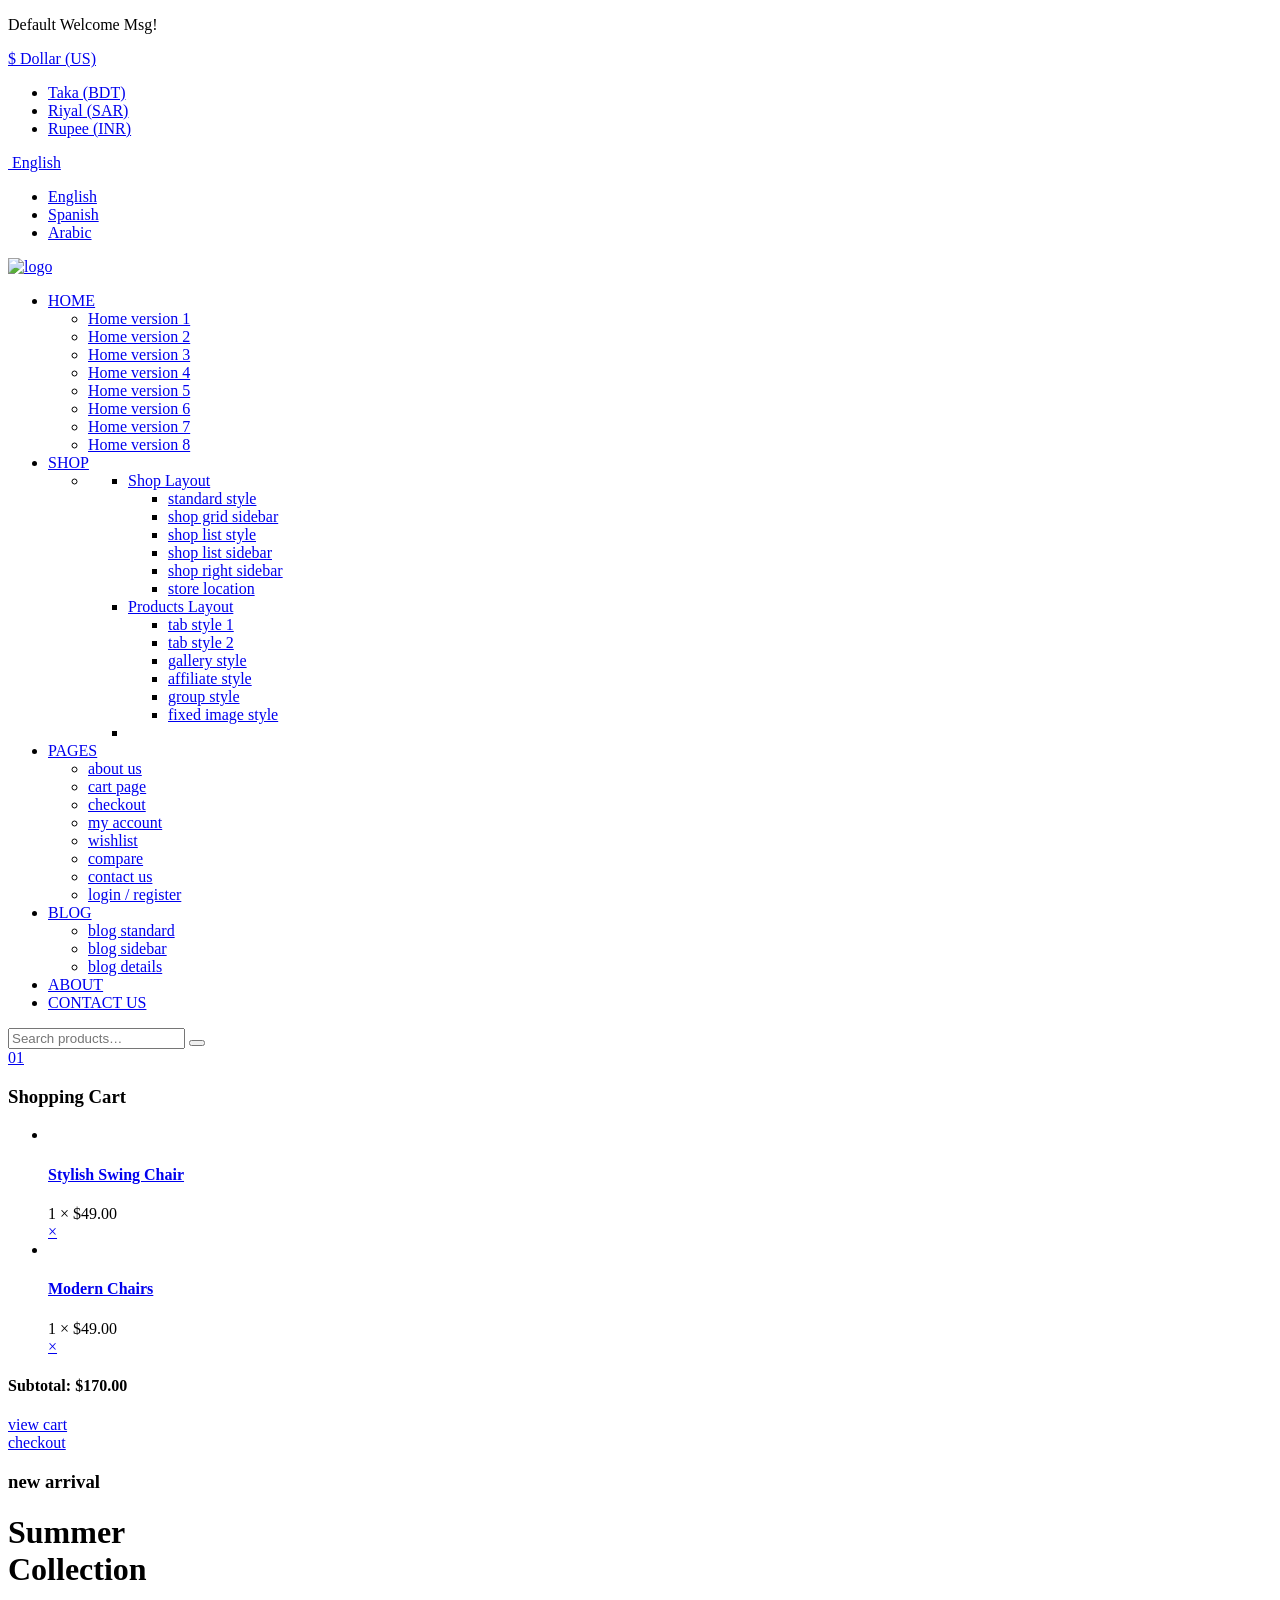
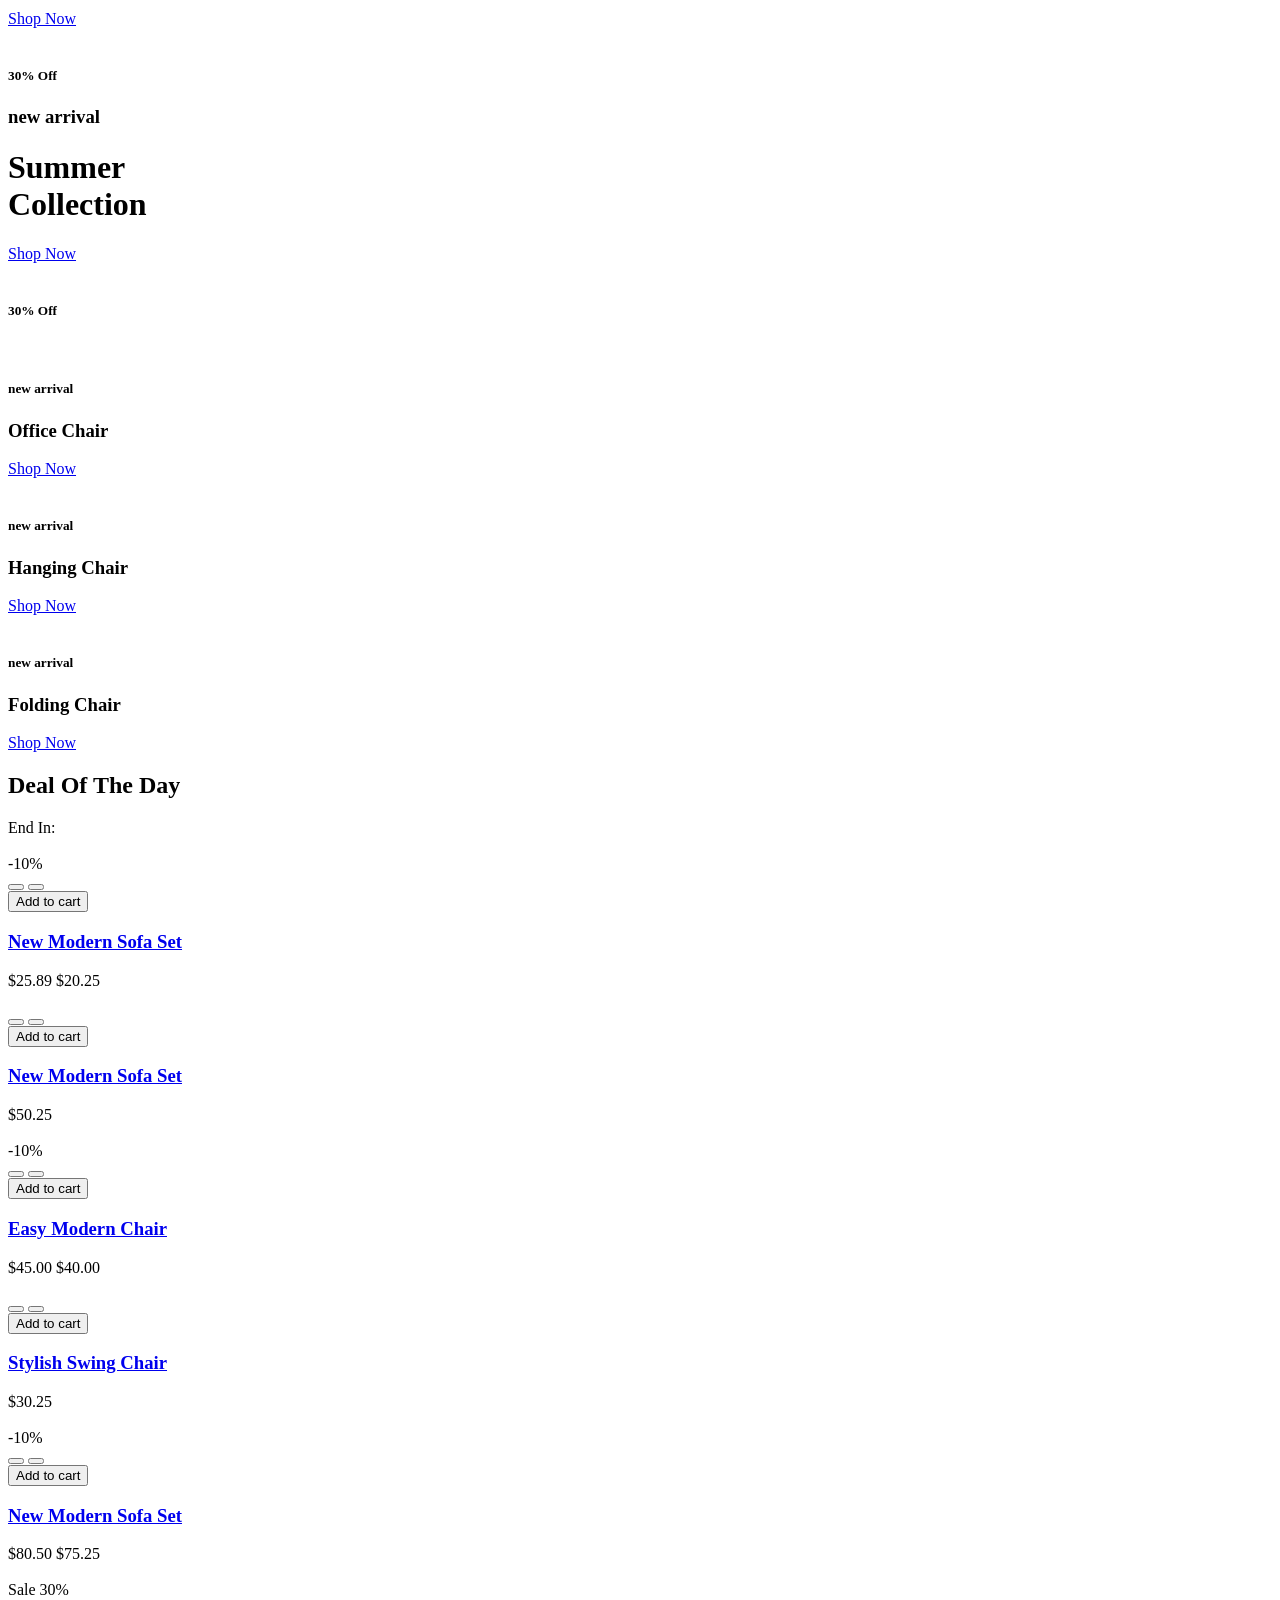
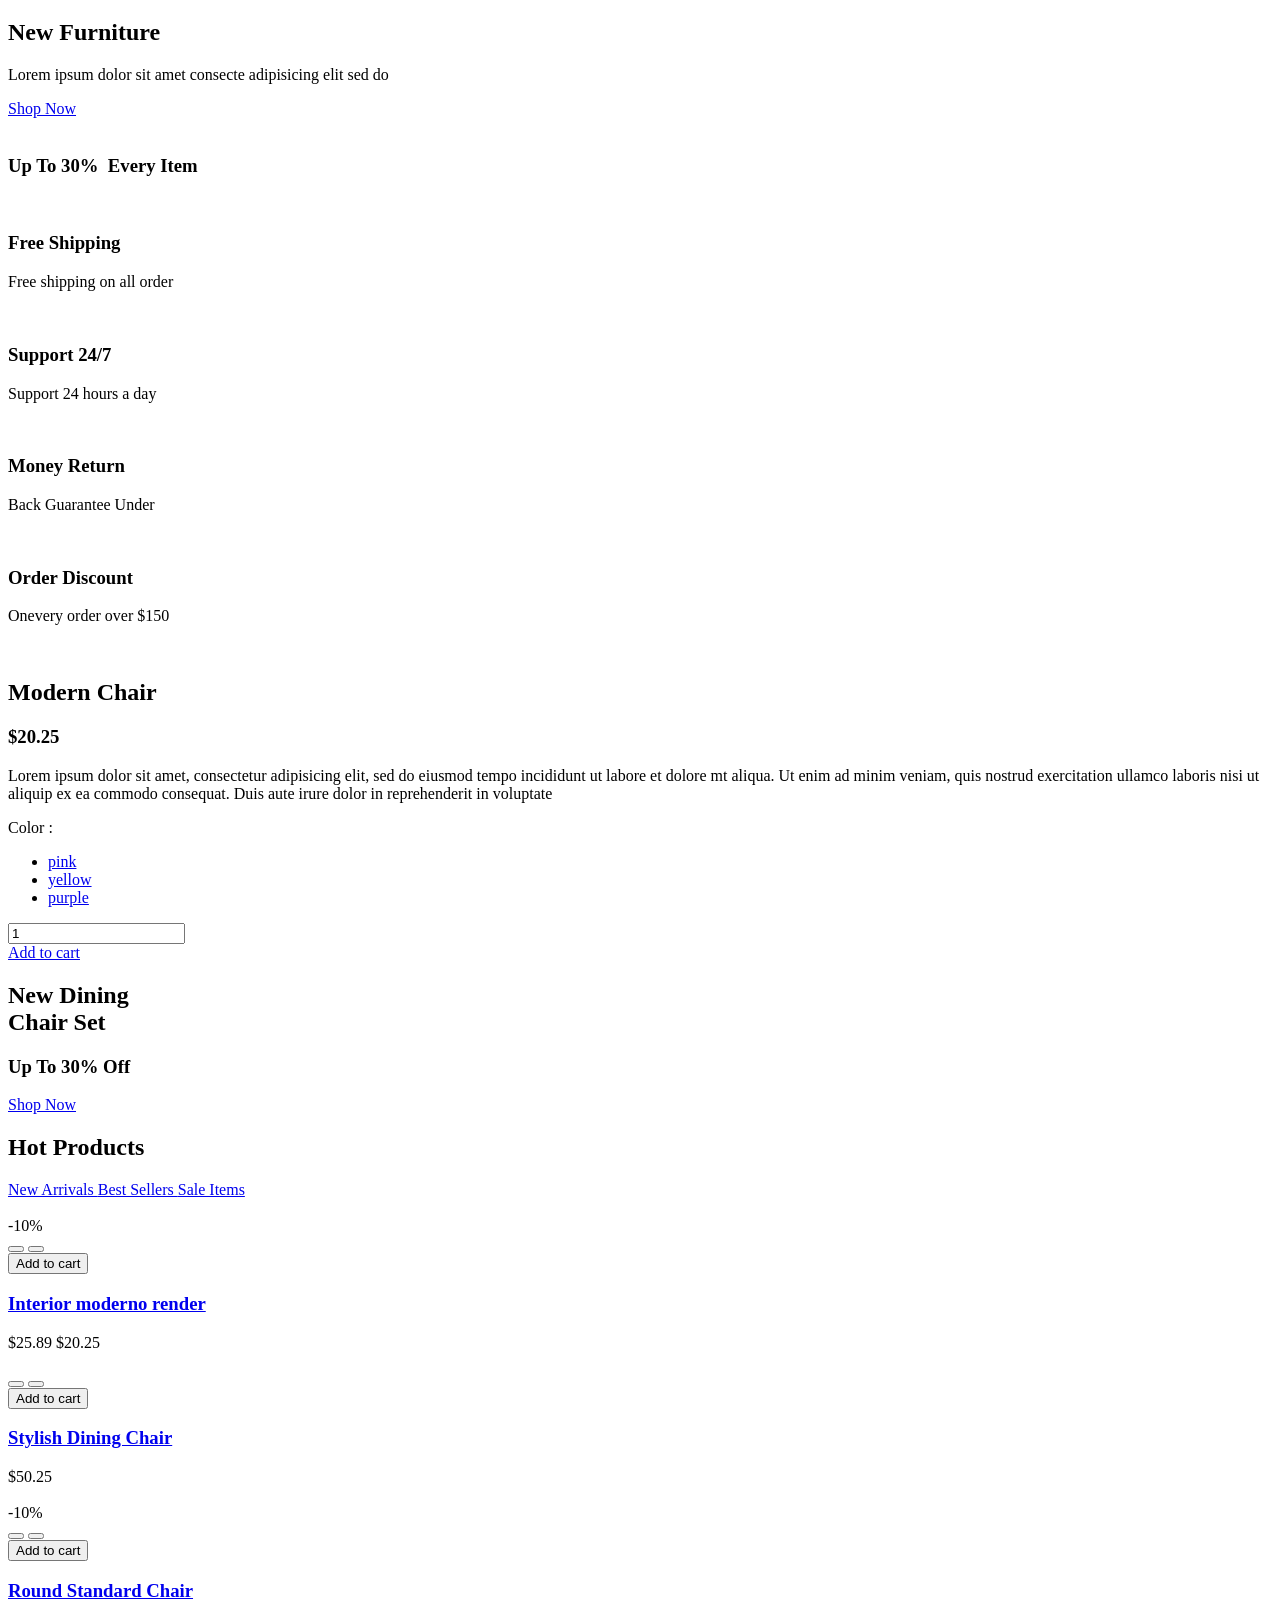
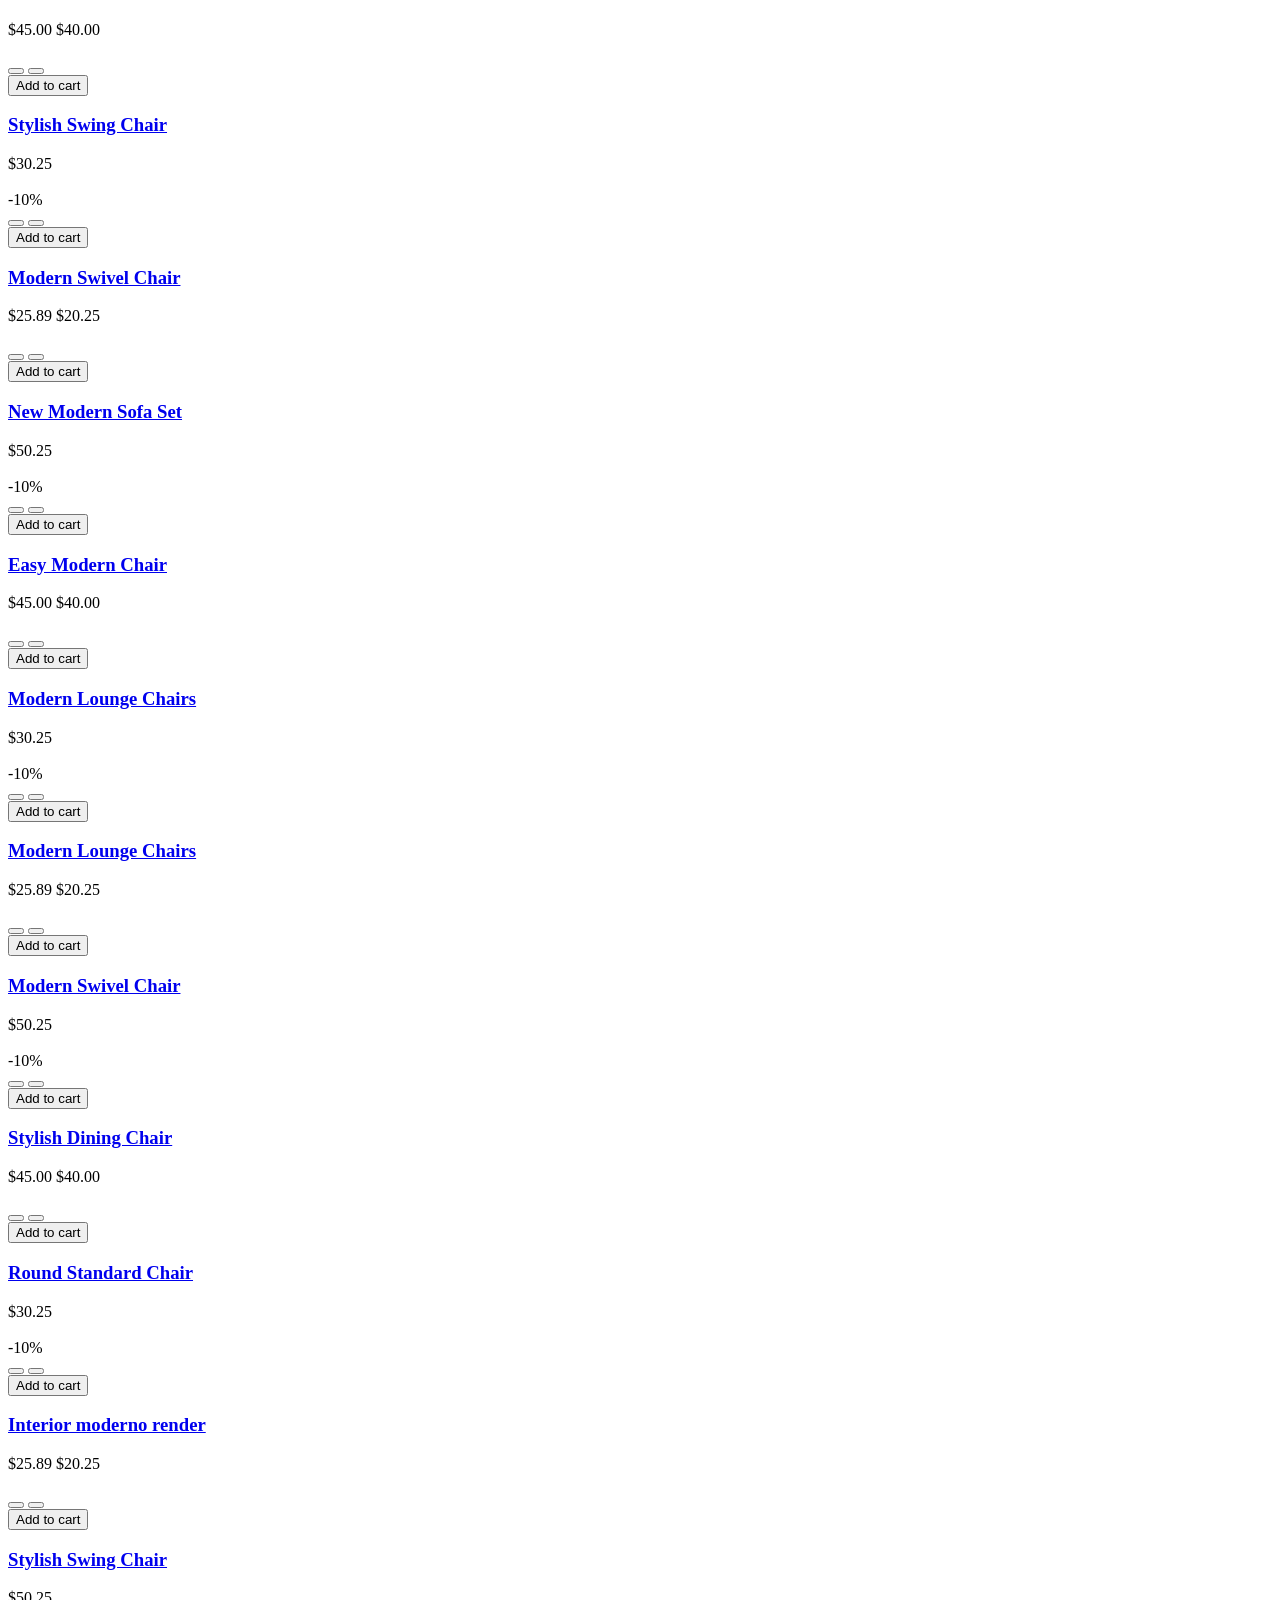
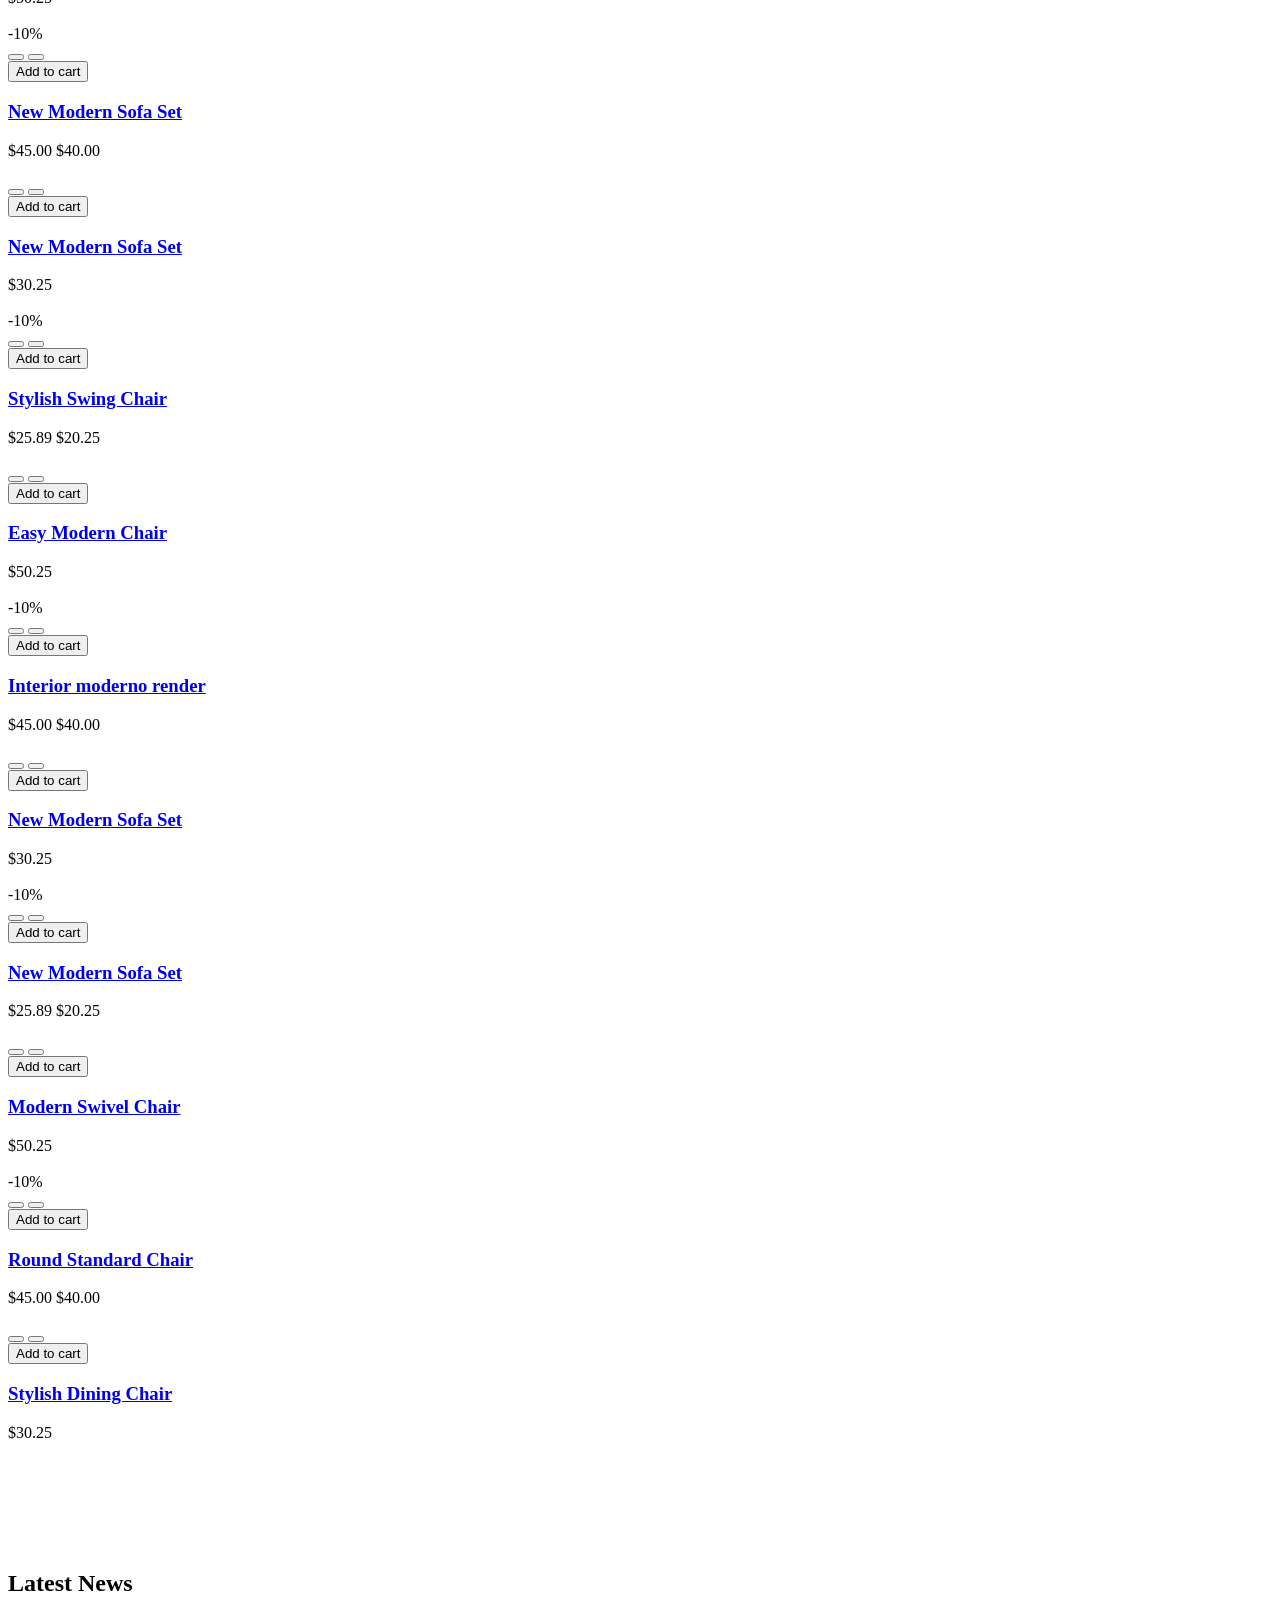
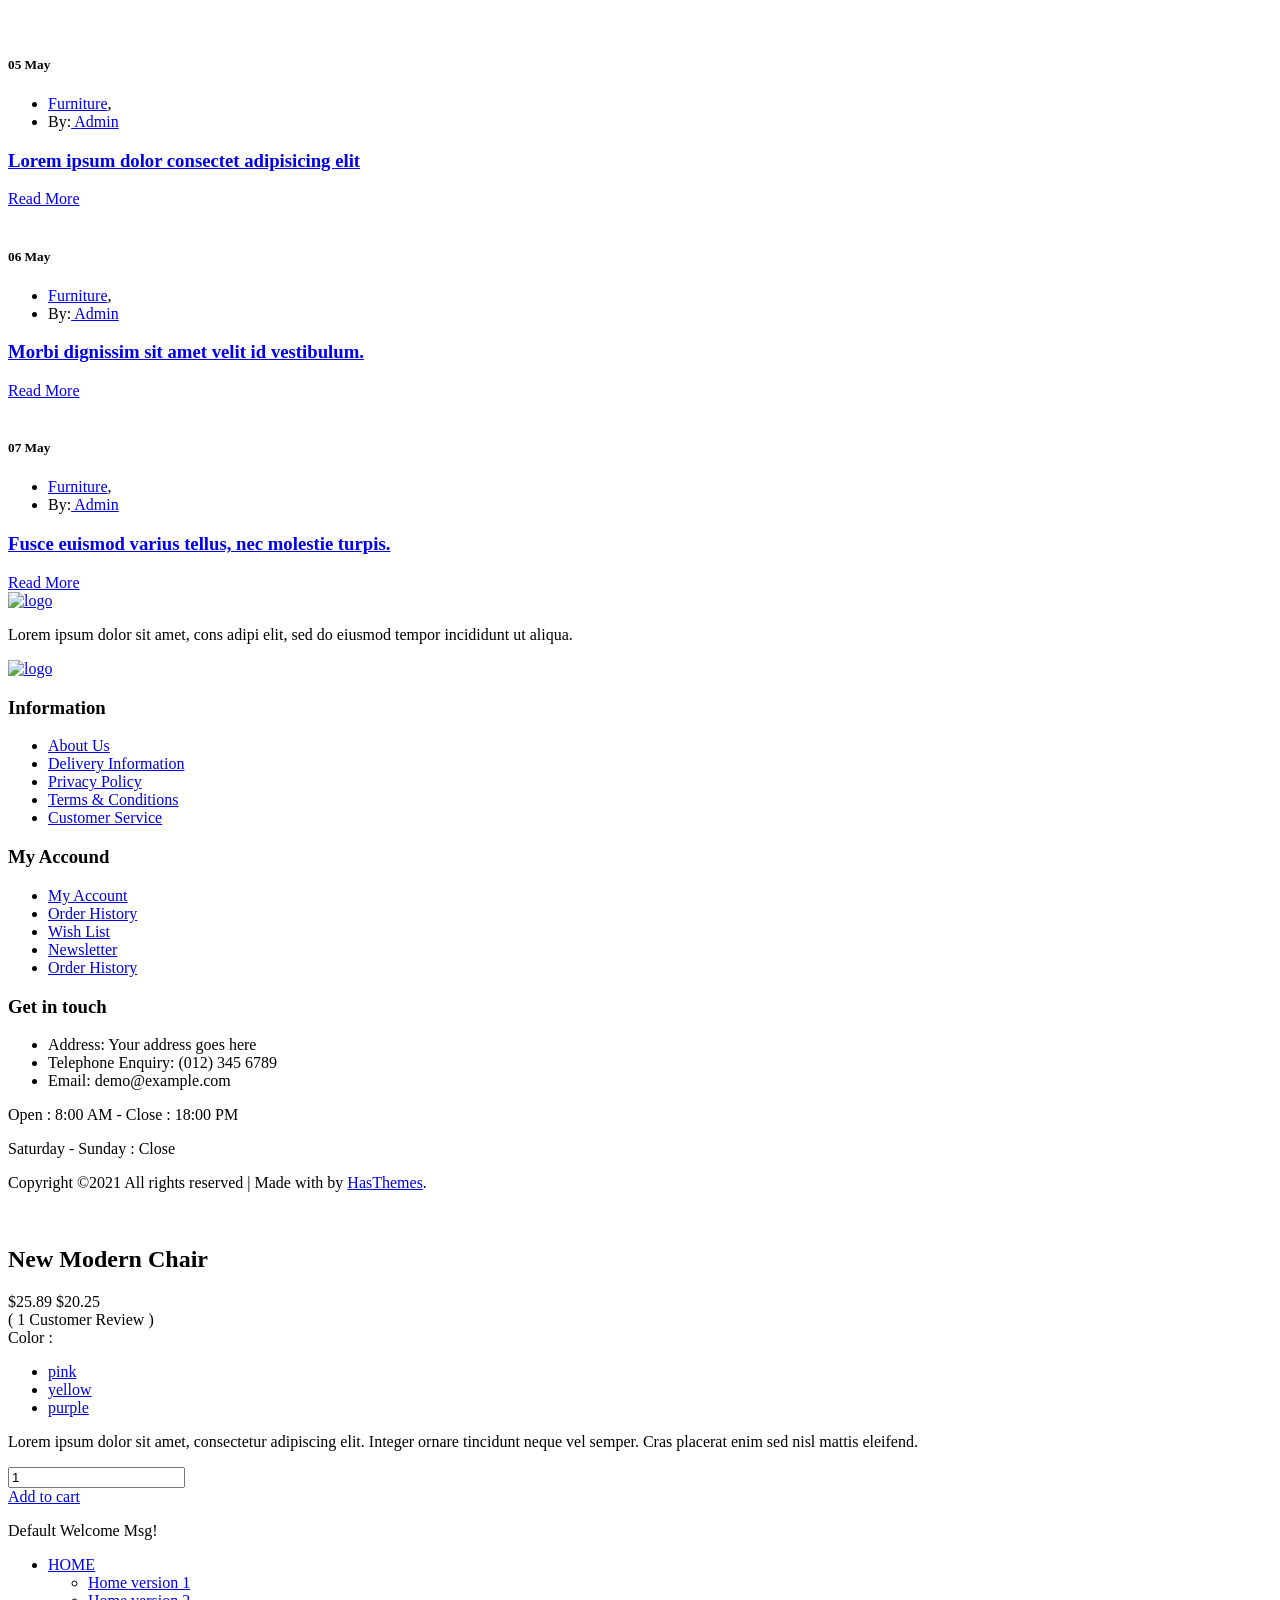
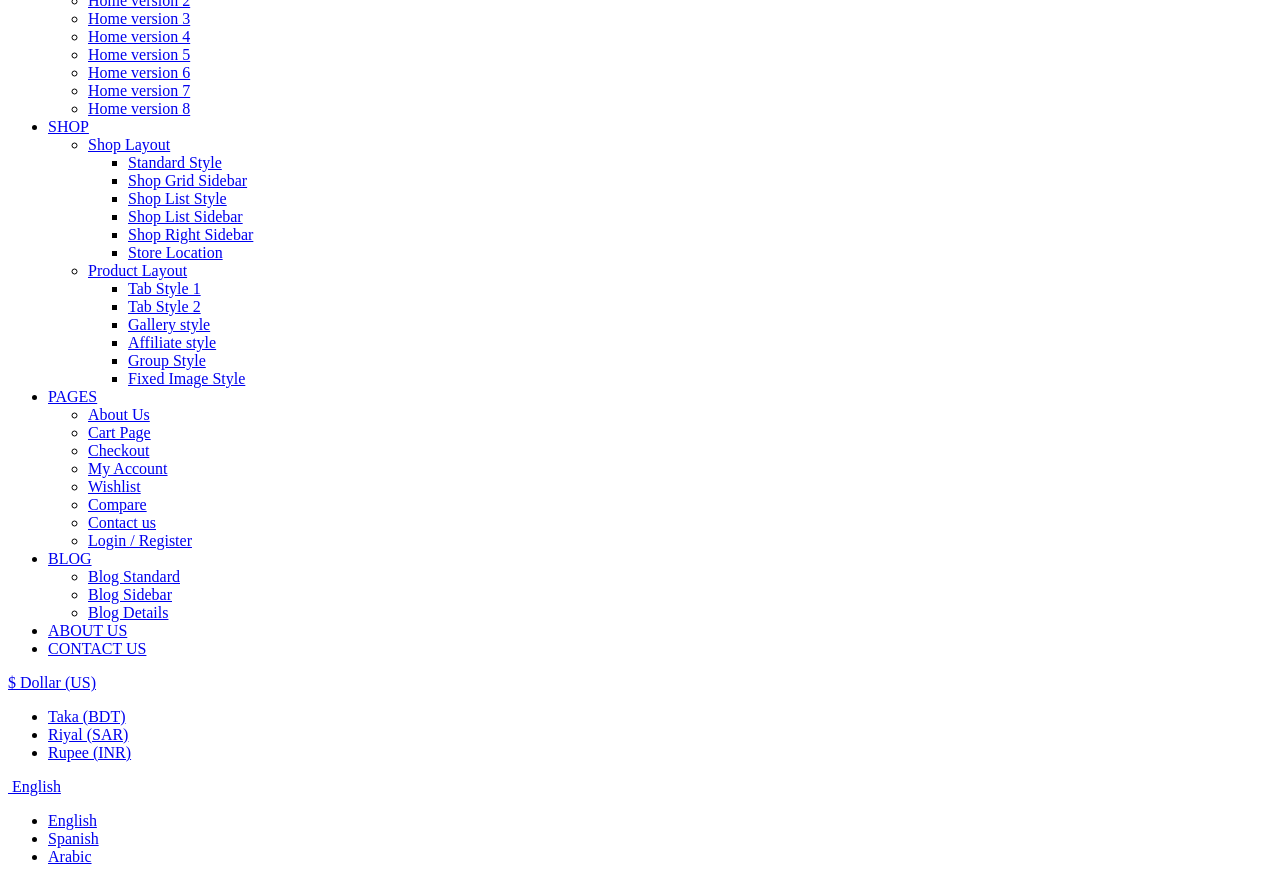
==== index.html @ 728c7b09 "Update index.html" ====
<!DOCTYPE html>
<html lang="zxx">

<head>
    <meta charset="utf-8">
    <meta http-equiv="x-ua-compatible" content="ie=edge">
    <title>苏洲的小店主页</title>
    <meta name="robots" content="noindex, follow" />
    <meta name="description" content="Urdan Minimal eCommerce Bootstrap 5 Template is a stunning eCommerce website template that is the best choice for any online store.">
    <meta name="viewport" content="width=device-width, initial-scale=1">
    <link rel="profile" href="https://gmpg.org/xfn/11">
    <link rel="canonical" href="https://htmldemo.hasthemes.com/urdan/index.html" />

    <!-- Open Graph (OG) meta tags are snippets of code that control how URLs are displayed when shared on social media  -->
    <meta property="og:locale" content="en_US" />
    <meta property="og:type" content="website" />
    <meta property="og:title" content="Urdan - Minimal eCommerce HTML Template" />
    <meta property="og:url" content="https://htmldemo.hasthemes.com/urdan/index.html" />
    <meta property="og:site_name" content="Urdan - Minimal eCommerce HTML Template" />
    <!-- For the og:image content, replace the # with a link of an image -->
    <meta property="og:image" content="#" />
    <meta property="og:description" content="Urdan Minimal eCommerce Bootstrap 5 Template is a stunning eCommerce website template that is the best choice for any online store." />
    <!-- Add site Favicon -->
    <link rel="icon" href="assets/images/favicon/cropped-favicon-32x32.png" sizes="32x32" />
    <link rel="icon" href="assets/images/favicon/cropped-favicon-192x192.png" sizes="192x192" />
    <link rel="apple-touch-icon" href="assets/images/favicon/cropped-favicon-180x180.png" />
    <meta name="msapplication-TileImage" content="assets/images/favicon/cropped-favicon-270x270.png" />

    <!-- All CSS is here
	============================================ -->
    <link rel="stylesheet" href="suzhouweb/css/vendor/bootstrap.min.css" />
    <link rel="stylesheet" href="suzhouweb/css/vendor/pe-icon-7-stroke.css" />
    <link rel="stylesheet" href="suzhouweb/css/vendor/themify-icons.css" />
    <link rel="stylesheet" href="suzhouweb/css/vendor/font-awesome.min.css" />
    <link rel="stylesheet" href="suzhouweb/css/plugins/animate.css" />
    <link rel="stylesheet" href="suzhouweb/css/plugins/aos.css" />
    <link rel="stylesheet" href="suzhouweb/css/plugins/magnific-popup.css" />
    <link rel="stylesheet" href="suzhouweb/css/plugins/swiper.min.css" />
    <link rel="stylesheet" href="suzhouweb/css/plugins/jquery-ui.css" />
    <link rel="stylesheet" href="suzhouweb/css/plugins/nice-select.css" />
    <link rel="stylesheet" href="suzhouweb/css/plugins/select2.min.css" />
    <link rel="stylesheet" href="suzhouweb/css/plugins/easyzoom.css" />
    <link rel="stylesheet" href="suzhouweb/css/plugins/slinky.css" />
    <link rel="stylesheet" href="suzhouweb/css/style.css" />
</head>




<body>
    <div class="main-wrapper main-wrapper-2">
        <header class="header-area header-responsive-padding header-height-1">
            <div class="header-top d-none d-lg-block bg-gray">
                <div class="container">
                    <div class="row align-items-center">
                        <div class="col-lg-6 col-6">
                            <div class="welcome-text">
                                <p>Default Welcome Msg! </p>
                            </div>
                        </div>
                        <div class="col-lg-6 col-6">
                            <div class="language-currency-wrap">
                                <div class="currency-wrap border-style">
                                    <a class="currency-active" href="#">$ Dollar (US) <i class=" ti-angle-down "></i></a>
                                    <div class="currency-dropdown">
                                        <ul>
                                            <li><a href="#">Taka (BDT) </a></li>
                                            <li><a href="#">Riyal (SAR) </a></li>
                                            <li><a href="#">Rupee (INR) </a></li>
                                        </ul>
                                    </div>
                                </div>
                                <div class="language-wrap">
                                    <a class="language-active" href="#"><img src="assets/images/icon-img/flag.png" alt=""> English <i class=" ti-angle-down "></i></a>
                                    <div class="language-dropdown">
                                        <ul>
                                            <li><a href="#"><img src="assets/images/icon-img/flag.png" alt="">English </a></li>
                                            <li><a href="#"><img src="assets/images/icon-img/spanish.png" alt="">Spanish</a></li>
                                            <li><a href="#"><img src="assets/images/icon-img/arabic.png" alt="">Arabic </a></li>
                                        </ul>
                                    </div>
                                </div>
                            </div>
                        </div>
                    </div>
                </div>
            </div>
            <div class="header-bottom sticky-bar">
                <div class="container">
                    <div class="row align-items-center">
                        <div class="col-lg-3 col-md-6 col-6">
                            <div class="logo">
                                <a href="index.html"><img src="assets/images/logo/logo.png" alt="logo"></a>
                            </div>
                        </div>
                        <div class="col-lg-6 d-none d-lg-block d-flex justify-content-center">
                            <div class="main-menu text-center">
                                <nav>
                                    <ul>
                                        <li><a href="index.html">HOME</a>
                                            <ul class="sub-menu-style">
                                                <li><a href="index.html">Home version 1 </a></li>
                                                <li><a href="index-2.html">Home version 2</a></li>
                                                <li><a href="index-3.html">Home version 3</a></li>
                                                <li><a href="index-4.html">Home version 4</a></li>
                                                <li><a href="index-5.html">Home version 5</a></li>
                                                <li><a href="index-6.html">Home version 6</a></li>
                                                <li><a href="index-7.html">Home version 7</a></li>
                                                <li><a href="index-8.html">Home version 8</a></li>
                                            </ul>
                                        </li>
                                        <li><a href="shop.html">SHOP</a>
                                            <ul class="mega-menu-style mega-menu-mrg-1">
                                                <li>
                                                    <ul>
                                                        <li>
                                                            <a class="dropdown-title" href="#">Shop Layout</a>
                                                            <ul>
                                                                <li><a href="shop.html">standard style</a></li>
                                                                <li><a href="shop-sidebar.html">shop grid sidebar</a></li>
                                                                <li><a href="shop-list.html">shop list style</a></li>
                                                                <li><a href="shop-list-sidebar.html">shop list sidebar</a></li>
                                                                <li><a href="shop-right-sidebar.html">shop right sidebar</a></li>
                                                                <li><a href="shop-location.html">store location</a></li>
                                                            </ul>
                                                        </li>
                                                        <li>
                                                            <a class="dropdown-title" href="#">Products Layout</a>
                                                            <ul>
                                                                <li><a href="product-details.html">tab style 1</a></li>
                                                                <li><a href="product-details-2.html">tab style 2</a></li>
                                                                <li><a href="product-details-gallery.html">gallery style </a></li>
                                                                <li><a href="product-details-affiliate.html">affiliate style</a></li>
                                                                <li><a href="product-details-group.html">group style</a></li>
                                                                <li><a href="product-details-fixed-img.html">fixed image style </a></li>
                                                            </ul>
                                                        </li>
                                                        <li>
                                                            <a href="shop.html"><img src="assets/images/banner/menu.png" alt=""></a>
                                                        </li>
                                                    </ul>
                                                </li>
                                            </ul>
                                        </li>
                                        <li><a href="#">PAGES</a>
                                            <ul class="sub-menu-style">
                                                <li><a href="about-us.html">about us </a></li>
                                                <li><a href="cart.html">cart page</a></li>
                                                <li><a href="checkout.html">checkout </a></li>
                                                <li><a href="my-account.html">my account</a></li>
                                                <li><a href="wishlist.html">wishlist </a></li>
                                                <li><a href="compare.html">compare </a></li>
                                                <li><a href="contact-us.html">contact us </a></li>
                                                <li><a href="login-register.html">login / register </a></li>
                                            </ul>
                                        </li>
                                        <li><a href="blog.html">BLOG</a>
                                            <ul class="sub-menu-style">
                                                <li><a href="blog.html">blog standard </a></li>
                                                <li><a href="blog-sidebar.html">blog sidebar</a></li>
                                                <li><a href="blog-details.html">blog details</a></li>
                                            </ul>
                                        </li>
                                        <li><a href="about-us.html">ABOUT</a></li>
                                        <li><a href="contact-us.html">CONTACT US</a></li>
                                    </ul>
                                </nav>
                            </div>
                        </div>
                        <div class="col-lg-3 col-md-6 col-6">
                            <div class="header-action-wrap">
                                <div class="header-action-style header-search-1">
                                    <a class="search-toggle" href="#">
                                        <i class="pe-7s-search s-open"></i>
                                        <i class="pe-7s-close s-close"></i>
                                    </a>
                                    <div class="search-wrap-1">
                                        <form action="#">
                                            <input placeholder="Search products…" type="text">
                                            <button class="button-search"><i class="pe-7s-search"></i></button>
                                        </form>
                                    </div>
                                </div>
                                <div class="header-action-style">
                                    <a title="Login Register" href="login-register.html"><i class="pe-7s-user"></i></a>
                                </div>
                                <div class="header-action-style">
                                    <a title="Wishlist" href="wishlist.html"><i class="pe-7s-like"></i></a>
                                </div>
                                <div class="header-action-style header-action-cart">
                                    <a class="cart-active" href="#"><i class="pe-7s-shopbag"></i>
                                        <span class="product-count bg-black">01</span>
                                    </a>
                                </div>
                                <div class="header-action-style d-block d-lg-none">
                                    <a class="mobile-menu-active-button" href="#"><i class="pe-7s-menu"></i></a>
                                </div>
                            </div>
                        </div>
                    </div>
                </div>
            </div>
        </header>
        <!-- mini cart start -->
        <div class="sidebar-cart-active">
            <div class="sidebar-cart-all">
                <a class="cart-close" href="#"><i class="pe-7s-close"></i></a>
                <div class="cart-content">
                    <h3>Shopping Cart</h3>
                    <ul>
                        <li>
                            <div class="cart-img">
                                <a href="#"><img src="assets/images/cart/cart-1.jpg" alt=""></a>
                            </div>
                            <div class="cart-title">
                                <h4><a href="#">Stylish Swing Chair</a></h4>
                                <span> 1 × $49.00	</span>
                            </div>
                            <div class="cart-delete">
                                <a href="#">×</a>
                            </div>
                        </li>
                        <li>
                            <div class="cart-img">
                                <a href="#"><img src="assets/images/cart/cart-2.jpg" alt=""></a>
                            </div>
                            <div class="cart-title">
                                <h4><a href="#">Modern Chairs</a></h4>
                                <span> 1 × $49.00	</span>
                            </div>
                            <div class="cart-delete">
                                <a href="#">×</a>
                            </div>
                        </li>
                    </ul>
                    <div class="cart-total">
                        <h4>Subtotal: <span>$170.00</span></h4>
                    </div>
                    <div class="cart-btn btn-hover">
                        <a class="theme-color" href="cart.html">view cart</a>
                    </div>
                    <div class="checkout-btn btn-hover">
                        <a class="theme-color" href="checkout.html">checkout</a>
                    </div>
                </div>
            </div>
        </div>
        <div class="slider-area">
            <div class="slider-active swiper-container">
                <div class="swiper-wrapper">
                    <div class="swiper-slide">
                        <div class="intro-section slider-height-1 slider-content-center bg-img single-animation-wrap slider-bg-color-1" style="background-image:url(assets/images/slider/slider-bg-1.jpg)">
                            <div class="container">
                                <div class="row align-items-center">
                                    <div class="col-lg-6 col-md-6">
                                        <div class="slider-content-1 slider-animated-1">
                                            <h3 class="animated">new arrival</h3>
                                            <h1 class="animated">Summer <br>Collection</h1>
                                            <div class="slider-btn btn-hover">
                                                <a href="product-details.html" class="btn animated">
                                                    Shop Now <i class=" ti-arrow-right "></i>
                                                </a>
                                            </div>
                                        </div>
                                    </div>
                                    <div class="col-lg-6 col-md-6">
                                        <div class="hero-slider-img-1 slider-animated-1">
                                            <img class="animated animated-slider-img-1" src="assets/images/slider/slider-img-1.png" alt="">
                                            <div class="product-offer animated">
                                                <h5>30% <span>Off</span></h5>
                                            </div>
                                        </div>
                                    </div>
                                </div>
                            </div>
                        </div>
                    </div>
                    <div class="swiper-slide">
                        <div class="intro-section slider-height-1 slider-content-center bg-img single-animation-wrap slider-bg-color-1" style="background-image:url(assets/images/slider/slider-bg-1.jpg)">
                            <div class="container">
                                <div class="row align-items-center">
                                    <div class="col-lg-6 col-md-6">
                                        <div class="slider-content-1 slider-animated-1">
                                            <h3 class="animated">new arrival</h3>
                                            <h1 class="animated">Summer <br>Collection</h1>
                                            <div class="slider-btn btn-hover">
                                                <a href="product-details.html" class="btn animated">
                                                    Shop Now <i class=" ti-arrow-right "></i>
                                                </a>
                                            </div>
                                        </div>
                                    </div>
                                    <div class="col-lg-6 col-md-6">
                                        <div class="hero-slider-img-1 slider-animated-1">
                                            <img class="animated animated-slider-img-1" src="assets/images/slider/slider-img-1-2.png" alt="">
                                            <div class="product-offer animated">
                                                <h5>30% <span>Off</span></h5>
                                            </div>
                                        </div>
                                    </div>
                                </div>
                            </div>
                        </div>
                    </div>
                    <div class="home-slider-prev main-slider-nav"><i class="fa fa-angle-left"></i></div>
                    <div class="home-slider-next main-slider-nav"><i class="fa fa-angle-right"></i></div>
                </div>
            </div>
        </div>
        <div class="banner-area pt-100 pb-70">
            <div class="container">
                <div class="row">
                    <div class="col-lg-4 col-md-6 col-12">
                        <div class="banner-wrap mb-30" data-aos="fade-up" data-aos-delay="200">
                            <a href="product-details.html"><img src="assets/images/banner/banner-1.png" alt=""></a>
                            <div class="banner-content-1">
                                <h5>new arrival</h5>
                                <h3>Office Chair</h3>
                                <div class="banner-btn">
                                    <a href="product-details.html">Shop Now</a>
                                </div>
                            </div>
                        </div>
                    </div>
                    <div class="col-lg-4 col-md-6 col-12">
                        <div class="banner-wrap mb-30" data-aos="fade-up" data-aos-delay="400">
                            <a href="product-details.html"><img src="assets/images/banner/banner-2.png" alt=""></a>
                            <div class="banner-content-1">
                                <h5>new arrival</h5>
                                <h3>Hanging Chair</h3>
                                <div class="banner-btn">
                                    <a href="product-details.html">Shop Now</a>
                                </div>
                            </div>
                        </div>
                    </div>
                    <div class="col-lg-4 col-md-6 col-12">
                        <div class="banner-wrap mb-30" data-aos="fade-up" data-aos-delay="600">
                            <a href="product-details.html"><img src="assets/images/banner/banner-3.png" alt=""></a>
                            <div class="banner-content-1">
                                <h5>new arrival</h5>
                                <h3>Folding Chair</h3>
                                <div class="banner-btn">
                                    <a href="product-details.html">Shop Now</a>
                                </div>
                            </div>
                        </div>
                    </div>
                </div>
            </div>
        </div>
        <div class="product-area pb-95">
            <div class="container">
                <div class="section-border section-border-margin-1" data-aos="fade-up" data-aos-delay="200">
                    <div class="section-title-timer-wrap bg-white">
                        <div class="section-title-1">
                            <h2>Deal Of The Day</h2>
                        </div>
                        <div id="timer-1-active" class="timer-style-1">
                            <span>End In: </span>
                            <div data-countdown="2021/8/30"></div>
                        </div>
                    </div>
                </div>
                <div class="product-slider-active-1 swiper-container">
                    <div class="swiper-wrapper">
                        <div class="swiper-slide">
                            <div class="product-wrap" data-aos="fade-up" data-aos-delay="200">
                                <div class="product-img img-zoom mb-25">
                                    <a href="product-details.html">
                                        <img src="assets/images/product/product-1.png" alt="">
                                    </a>
                                    <div class="product-badge badge-top badge-right badge-pink">
                                        <span>-10%</span>
                                    </div>
                                    <div class="product-action-wrap">
                                        <button class="product-action-btn-1" title="Wishlist"><i class="pe-7s-like"></i></button>
                                        <button class="product-action-btn-1" title="Quick View" data-bs-toggle="modal" data-bs-target="#exampleModal">
                                            <i class="pe-7s-look"></i>
                                        </button>
                                    </div>
                                    <div class="product-action-2-wrap">
                                        <button class="product-action-btn-2" title="Add To Cart"><i class="pe-7s-cart"></i> Add to cart</button>
                                    </div>
                                </div>
                                <div class="product-content">
                                    <h3><a href="product-details.html">New Modern Sofa Set</a></h3>
                                    <div class="product-price">
                                        <span class="old-price">$25.89 </span>
                                        <span class="new-price">$20.25 </span>
                                    </div>
                                </div>
                            </div>
                        </div>
                        <div class="swiper-slide">
                            <div class="product-wrap" data-aos="fade-up" data-aos-delay="400">
                                <div class="product-img img-zoom mb-25">
                                    <a href="product-details.html">
                                        <img src="assets/images/product/product-2.png" alt="">
                                    </a>
                                    <div class="product-action-wrap">
                                        <button class="product-action-btn-1" title="Wishlist"><i class="pe-7s-like"></i></button>
                                        <button class="product-action-btn-1" title="Quick View" data-bs-toggle="modal" data-bs-target="#exampleModal">
                                            <i class="pe-7s-look"></i>
                                        </button>
                                    </div>
                                    <div class="product-action-2-wrap">
                                        <button class="product-action-btn-2" title="Add To Cart"><i class="pe-7s-cart"></i> Add to cart</button>
                                    </div>
                                </div>
                                <div class="product-content">
                                    <h3><a href="product-details.html">New Modern Sofa Set</a></h3>
                                    <div class="product-price">
                                        <span>$50.25 </span>
                                    </div>
                                </div>
                            </div>
                        </div>
                        <div class="swiper-slide">
                            <div class="product-wrap" data-aos="fade-up" data-aos-delay="600">
                                <div class="product-img img-zoom mb-25">
                                    <a href="product-details.html">
                                        <img src="assets/images/product/product-3.png" alt="">
                                    </a>
                                    <div class="product-badge badge-top badge-right badge-pink">
                                        <span>-10%</span>
                                    </div>
                                    <div class="product-action-wrap">
                                        <button class="product-action-btn-1" title="Wishlist"><i class="pe-7s-like"></i></button>
                                        <button class="product-action-btn-1" title="Quick View" data-bs-toggle="modal" data-bs-target="#exampleModal">
                                            <i class="pe-7s-look"></i>
                                        </button>
                                    </div>
                                    <div class="product-action-2-wrap">
                                        <button class="product-action-btn-2" title="Add To Cart"><i class="pe-7s-cart"></i> Add to cart</button>
                                    </div>
                                </div>
                                <div class="product-content">
                                    <h3><a href="product-details.html">Easy Modern Chair</a></h3>
                                    <div class="product-price">
                                        <span class="old-price">$45.00 </span>
                                        <span class="new-price">$40.00 </span>
                                    </div>
                                </div>
                            </div>
                        </div>
                        <div class="swiper-slide">
                            <div class="product-wrap" data-aos="fade-up" data-aos-delay="800">
                                <div class="product-img img-zoom mb-25">
                                    <a href="product-details.html">
                                        <img src="assets/images/product/product-4.png" alt="">
                                    </a>
                                    <div class="product-action-wrap">
                                        <button class="product-action-btn-1" title="Wishlist"><i class="pe-7s-like"></i></button>
                                        <button class="product-action-btn-1" title="Quick View" data-bs-toggle="modal" data-bs-target="#exampleModal">
                                            <i class="pe-7s-look"></i>
                                        </button>
                                    </div>
                                    <div class="product-action-2-wrap">
                                        <button class="product-action-btn-2" title="Add To Cart"><i class="pe-7s-cart"></i> Add to cart</button>
                                    </div>
                                </div>
                                <div class="product-content">
                                    <h3><a href="product-details.html">Stylish Swing Chair</a></h3>
                                    <div class="product-price">
                                        <span>$30.25 </span>
                                    </div>
                                </div>
                            </div>
                        </div>
                        <div class="swiper-slide">
                            <div class="product-wrap" data-aos="fade-up" data-aos-delay="1000">
                                <div class="product-img img-zoom mb-25">
                                    <a href="product-details.html">
                                        <img src="assets/images/product/product-2.png" alt="">
                                    </a>
                                    <div class="product-badge badge-top badge-right badge-pink">
                                        <span>-10%</span>
                                    </div>
                                    <div class="product-action-wrap">
                                        <button class="product-action-btn-1" title="Wishlist"><i class="pe-7s-like"></i></button>
                                        <button class="product-action-btn-1" title="Quick View" data-bs-toggle="modal" data-bs-target="#exampleModal">
                                            <i class="pe-7s-look"></i>
                                        </button>
                                    </div>
                                    <div class="product-action-2-wrap">
                                        <button class="product-action-btn-2" title="Add To Cart"><i class="pe-7s-cart"></i> Add to cart</button>
                                    </div>
                                </div>
                                <div class="product-content">
                                    <h3><a href="product-details.html">New Modern Sofa Set</a></h3>
                                    <div class="product-price">
                                        <span class="old-price">$80.50 </span>
                                        <span class="new-price">$75.25 </span>
                                    </div>
                                </div>
                            </div>
                        </div>
                    </div>
                    <div class="product-prev-1 product-nav-1" data-aos="fade-up" data-aos-delay="200"><i class="fa fa-angle-left"></i></div>
                    <div class="product-next-1 product-nav-1" data-aos="fade-up" data-aos-delay="200"><i class="fa fa-angle-right"></i></div>
                </div>
            </div>
        </div>
        <div class="banner-area pb-70">
            <div class="container">
                <div class="row">
                    <div class="col-lg-7 col-md-7">
                        <div class="banner-wrap mb-30" data-aos="fade-up" data-aos-delay="200">
                            <a href="product-details.html"><img src="assets/images/banner/banner-4.png" alt=""></a>
                            <div class="banner-content-2">
                                <span>Sale 30%</span>
                                <h2>New Furniture</h2>
                                <p>Lorem ipsum dolor sit amet consecte adipisicing elit sed do</p>
                                <div class="btn-style-2 btn-hover">
                                    <a href="product-details.html" class="btn">
                                        Shop Now
                                    </a>
                                </div>
                            </div>
                        </div>
                    </div>
                    <div class="col-lg-5 col-md-5">
                        <div class="banner-wrap mb-30" data-aos="fade-up" data-aos-delay="400">
                            <a href="product-details.html"><img src="assets/images/banner/banner-5.png" alt=""></a>
                            <div class="banner-content-3">
                                <h3>Up To 30% <img src="assets/images/icon-img/sale.png" alt=""> Every Item</h3>
                            </div>
                        </div>
                    </div>
                </div>
            </div>
        </div>
        <div class="service-area pb-70">
            <div class="container">
                <div class="row">
                    <div class="col-lg-3 col-md-6 col-sm-6 col-12 mb-30">
                        <div class="service-wrap" data-aos="fade-up" data-aos-delay="200">
                            <div class="service-img">
                                <img src="assets/images/icon-img/car.png" alt="">
                            </div>
                            <div class="service-content">
                                <h3>Free Shipping</h3>
                                <p>Free shipping on all order</p>
                            </div>
                        </div>
                    </div>
                    <div class="col-lg-3 col-md-6 col-sm-6 col-12 mb-30">
                        <div class="service-wrap" data-aos="fade-up" data-aos-delay="400">
                            <div class="service-img">
                                <img src="assets/images/icon-img/time.png" alt="">
                            </div>
                            <div class="service-content">
                                <h3>Support 24/7</h3>
                                <p>Support 24 hours a day</p>
                            </div>
                        </div>
                    </div>
                    <div class="col-lg-3 col-md-6 col-sm-6 col-12 mb-30">
                        <div class="service-wrap" data-aos="fade-up" data-aos-delay="600">
                            <div class="service-img">
                                <img src="assets/images/icon-img/dollar.png" alt="">
                            </div>
                            <div class="service-content">
                                <h3>Money Return</h3>
                                <p>Back Guarantee Under </p>
                            </div>
                        </div>
                    </div>
                    <div class="col-lg-3 col-md-6 col-sm-6 col-12 mb-30">
                        <div class="service-wrap" data-aos="fade-up" data-aos-delay="800">
                            <div class="service-img">
                                <img src="assets/images/icon-img/discount.png" alt="">
                            </div>
                            <div class="service-content">
                                <h3>Order Discount</h3>
                                <p>Onevery order over $150</p>
                            </div>
                        </div>
                    </div>
                </div>
            </div>
        </div>
        <div class="product-area pb-100">
            <div class="container">
                <div class="row">
                    <div class="col-lg-6 col-md-6">
                        <div class="home-single-product-img" data-aos="fade-up" data-aos-delay="200">
                            <a href="product-details.html"><img src="assets/images/product/single-product.png" alt=""></a>
                        </div>
                    </div>
                    <div class="col-lg-6 col-md-6">
                        <div class="home-single-product-content">
                            <h2 data-aos="fade-up" data-aos-delay="200">Modern Chair</h2>
                            <h3 data-aos="fade-up" data-aos-delay="400">$20.25</h3>
                            <p data-aos="fade-up" data-aos-delay="600">Lorem ipsum dolor sit amet, consectetur adipisicing elit, sed do eiusmod tempo incididunt ut labore et dolore mt aliqua. Ut enim ad minim veniam, quis nostrud exercitation ullamco laboris nisi ut aliquip ex ea commodo consequat. Duis aute irure dolor in reprehenderit in voluptate</p>
                            <div class="product-color" data-aos="fade-up" data-aos-delay="800">
                                <span>Color :</span>
                                <ul>
                                    <li><a title="Pink" class="pink" href="#">pink</a></li>
                                    <li><a title="Yellow" class="yellow" href="#">yellow</a></li>
                                    <li><a title="Purple" class="purple" href="#">purple</a></li>
                                </ul>
                            </div>
                            <div class="product-details-action-wrap" data-aos="fade-up" data-aos-delay="1000">
                                <div class="product-quality">
                                    <input class="cart-plus-minus-box input-text qty text" name="qtybutton" value="1">
                                </div>
                                <div class="single-product-cart btn-hover">
                                    <a href="#">Add to cart</a>
                                </div>
                                <div class="single-product-wishlist">
                                    <a title="Wishlist" href="wishlist.html"><i class="pe-7s-like"></i></a>
                                </div>
                                <div class="single-product-compare">
                                    <a title="Compare" href="#"><i class="pe-7s-shuffle"></i></a>
                                </div>
                            </div>
                        </div>
                    </div>
                </div>
            </div>
        </div>
        <div class="banner-area pb-95" data-aos="fade-up" data-aos-delay="200">
            <div class="container">
                <div class="bg-img bg-padding-1" style="background-image:url(assets/images/bg/bg-1.png)">
                    <div class="banner-content-4">
                        <h2>New Dining <br>Chair Set</h2>
                        <h3>Up To 30% Off</h3>
                        <div class="btn-style-2 btn-hover">
                            <a href="product-details.html" class="btn">
                                Shop Now
                            </a>
                        </div>
                    </div>
                </div>
            </div>
        </div>
        <div class="product-area pb-60">
            <div class="container">
                <div class="section-title-tab-wrap mb-75">
                    <div class="section-title-2" data-aos="fade-up" data-aos-delay="200">
                        <h2>Hot Products</h2>
                    </div>
                    <div class="tab-style-1 nav" data-aos="fade-up" data-aos-delay="400">
                        <a class="active" href="#pro-1" data-bs-toggle="tab">New Arrivals </a>
                        <a href="#pro-2" data-bs-toggle="tab" class=""> Best Sellers </a>
                        <a href="#pro-3" data-bs-toggle="tab" class=""> Sale Items </a>
                    </div>
                </div>
                <div class="tab-content jump">
                    <div id="pro-1" class="tab-pane active">
                        <div class="row">
                            <div class="col-lg-3 col-md-4 col-sm-6 col-12">
                                <div class="product-wrap mb-35" data-aos="fade-up" data-aos-delay="200">
                                    <div class="product-img img-zoom mb-25">
                                        <a href="product-details.html">
                                            <img src="assets/images/product/product-5.png" alt="">
                                        </a>
                                        <div class="product-badge badge-top badge-right badge-pink">
                                            <span>-10%</span>
                                        </div>
                                        <div class="product-action-wrap">
                                            <button class="product-action-btn-1" title="Wishlist"><i class="pe-7s-like"></i></button>
                                            <button class="product-action-btn-1" title="Quick View" data-bs-toggle="modal" data-bs-target="#exampleModal">
                                                <i class="pe-7s-look"></i>
                                            </button>
                                        </div>
                                        <div class="product-action-2-wrap">
                                            <button class="product-action-btn-2" title="Add To Cart"><i class="pe-7s-cart"></i> Add to cart</button>
                                        </div>
                                    </div>
                                    <div class="product-content">
                                        <h3><a href="product-details.html">Interior moderno render</a></h3>
                                        <div class="product-price">
                                            <span class="old-price">$25.89 </span>
                                            <span class="new-price">$20.25 </span>
                                        </div>
                                    </div>
                                </div>
                            </div>
                            <div class="col-lg-3 col-md-4 col-sm-6 col-12">
                                <div class="product-wrap mb-35" data-aos="fade-up" data-aos-delay="400">
                                    <div class="product-img img-zoom mb-25">
                                        <a href="product-details.html">
                                            <img src="assets/images/product/product-6.png" alt="">
                                        </a>
                                        <div class="product-action-wrap">
                                            <button class="product-action-btn-1" title="Wishlist"><i class="pe-7s-like"></i></button>
                                            <button class="product-action-btn-1" title="Quick View" data-bs-toggle="modal" data-bs-target="#exampleModal">
                                                <i class="pe-7s-look"></i>
                                            </button>
                                        </div>
                                        <div class="product-action-2-wrap">
                                            <button class="product-action-btn-2" title="Add To Cart"><i class="pe-7s-cart"></i> Add to cart</button>
                                        </div>
                                    </div>
                                    <div class="product-content">
                                        <h3><a href="product-details.html">Stylish Dining Chair</a></h3>
                                        <div class="product-price">
                                            <span>$50.25 </span>
                                        </div>
                                    </div>
                                </div>
                            </div>
                            <div class="col-lg-3 col-md-4 col-sm-6 col-12">
                                <div class="product-wrap mb-35" data-aos="fade-up" data-aos-delay="600">
                                    <div class="product-img img-zoom mb-25">
                                        <a href="product-details.html">
                                            <img src="assets/images/product/product-7.png" alt="">
                                        </a>
                                        <div class="product-badge badge-top badge-right badge-pink">
                                            <span>-10%</span>
                                        </div>
                                        <div class="product-action-wrap">
                                            <button class="product-action-btn-1" title="Wishlist"><i class="pe-7s-like"></i></button>
                                            <button class="product-action-btn-1" title="Quick View" data-bs-toggle="modal" data-bs-target="#exampleModal">
                                                <i class="pe-7s-look"></i>
                                            </button>
                                        </div>
                                        <div class="product-action-2-wrap">
                                            <button class="product-action-btn-2" title="Add To Cart"><i class="pe-7s-cart"></i> Add to cart</button>
                                        </div>
                                    </div>
                                    <div class="product-content">
                                        <h3><a href="product-details.html">Round Standard Chair</a></h3>
                                        <div class="product-price">
                                            <span class="old-price">$45.00 </span>
                                            <span class="new-price">$40.00 </span>
                                        </div>
                                    </div>
                                </div>
                            </div>
                            <div class="col-lg-3 col-md-4 col-sm-6 col-12">
                                <div class="product-wrap mb-35" data-aos="fade-up" data-aos-delay="800">
                                    <div class="product-img img-zoom mb-25">
                                        <a href="product-details.html">
                                            <img src="assets/images/product/product-4.png" alt="">
                                        </a>
                                        <div class="product-action-wrap">
                                            <button class="product-action-btn-1" title="Wishlist"><i class="pe-7s-like"></i></button>
                                            <button class="product-action-btn-1" title="Quick View" data-bs-toggle="modal" data-bs-target="#exampleModal">
                                                <i class="pe-7s-look"></i>
                                            </button>
                                        </div>
                                        <div class="product-action-2-wrap">
                                            <button class="product-action-btn-2" title="Add To Cart"><i class="pe-7s-cart"></i> Add to cart</button>
                                        </div>
                                    </div>
                                    <div class="product-content">
                                        <h3><a href="product-details.html">Stylish Swing Chair</a></h3>
                                        <div class="product-price">
                                            <span>$30.25 </span>
                                        </div>
                                    </div>
                                </div>
                            </div>
                            <div class="col-lg-3 col-md-4 col-sm-6 col-12">
                                <div class="product-wrap mb-35" data-aos="fade-up" data-aos-delay="200">
                                    <div class="product-img img-zoom mb-25">
                                        <a href="product-details.html">
                                            <img src="assets/images/product/product-8.png" alt="">
                                        </a>
                                        <div class="product-badge badge-top badge-right badge-pink">
                                            <span>-10%</span>
                                        </div>
                                        <div class="product-action-wrap">
                                            <button class="product-action-btn-1" title="Wishlist"><i class="pe-7s-like"></i></button>
                                            <button class="product-action-btn-1" title="Quick View" data-bs-toggle="modal" data-bs-target="#exampleModal">
                                                <i class="pe-7s-look"></i>
                                            </button>
                                        </div>
                                        <div class="product-action-2-wrap">
                                            <button class="product-action-btn-2" title="Add To Cart"><i class="pe-7s-cart"></i> Add to cart</button>
                                        </div>
                                    </div>
                                    <div class="product-content">
                                        <h3><a href="product-details.html">Modern Swivel Chair</a></h3>
                                        <div class="product-price">
                                            <span class="old-price">$25.89 </span>
                                            <span class="new-price">$20.25 </span>
                                        </div>
                                    </div>
                                </div>
                            </div>
                            <div class="col-lg-3 col-md-4 col-sm-6 col-12">
                                <div class="product-wrap mb-35" data-aos="fade-up" data-aos-delay="400">
                                    <div class="product-img img-zoom mb-25">
                                        <a href="product-details.html">
                                            <img src="assets/images/product/product-2.png" alt="">
                                        </a>
                                        <div class="product-action-wrap">
                                            <button class="product-action-btn-1" title="Wishlist"><i class="pe-7s-like"></i></button>
                                            <button class="product-action-btn-1" title="Quick View" data-bs-toggle="modal" data-bs-target="#exampleModal">
                                                <i class="pe-7s-look"></i>
                                            </button>
                                        </div>
                                        <div class="product-action-2-wrap">
                                            <button class="product-action-btn-2" title="Add To Cart"><i class="pe-7s-cart"></i> Add to cart</button>
                                        </div>
                                    </div>
                                    <div class="product-content">
                                        <h3><a href="product-details.html">New Modern Sofa Set</a></h3>
                                        <div class="product-price">
                                            <span>$50.25 </span>
                                        </div>
                                    </div>
                                </div>
                            </div>
                            <div class="col-lg-3 col-md-4 col-sm-6 col-12">
                                <div class="product-wrap mb-35" data-aos="fade-up" data-aos-delay="600">
                                    <div class="product-img img-zoom mb-25">
                                        <a href="product-details.html">
                                            <img src="assets/images/product/product-3.png" alt="">
                                        </a>
                                        <div class="product-badge badge-top badge-right badge-pink">
                                            <span>-10%</span>
                                        </div>
                                        <div class="product-action-wrap">
                                            <button class="product-action-btn-1" title="Wishlist"><i class="pe-7s-like"></i></button>
                                            <button class="product-action-btn-1" title="Quick View" data-bs-toggle="modal" data-bs-target="#exampleModal">
                                                <i class="pe-7s-look"></i>
                                            </button>
                                        </div>
                                        <div class="product-action-2-wrap">
                                            <button class="product-action-btn-2" title="Add To Cart"><i class="pe-7s-cart"></i> Add to cart</button>
                                        </div>
                                    </div>
                                    <div class="product-content">
                                        <h3><a href="product-details.html">Easy Modern Chair</a></h3>
                                        <div class="product-price">
                                            <span class="old-price">$45.00 </span>
                                            <span class="new-price">$40.00 </span>
                                        </div>
                                    </div>
                                </div>
                            </div>
                            <div class="col-lg-3 col-md-4 col-sm-6 col-12">
                                <div class="product-wrap mb-35" data-aos="fade-up" data-aos-delay="800">
                                    <div class="product-img img-zoom mb-25">
                                        <a href="product-details.html">
                                            <img src="assets/images/product/product-9.png" alt="">
                                        </a>
                                        <div class="product-action-wrap">
                                            <button class="product-action-btn-1" title="Wishlist"><i class="pe-7s-like"></i></button>
                                            <button class="product-action-btn-1" title="Quick View" data-bs-toggle="modal" data-bs-target="#exampleModal">
                                                <i class="pe-7s-look"></i>
                                            </button>
                                        </div>
                                        <div class="product-action-2-wrap">
                                            <button class="product-action-btn-2" title="Add To Cart"><i class="pe-7s-cart"></i> Add to cart</button>
                                        </div>
                                    </div>
                                    <div class="product-content">
                                        <h3><a href="product-details.html">Modern Lounge Chairs</a></h3>
                                        <div class="product-price">
                                            <span>$30.25 </span>
                                        </div>
                                    </div>
                                </div>
                            </div>
                        </div>
                    </div>
                    <div id="pro-2" class="tab-pane">
                        <div class="row">
                            <div class="col-lg-3 col-md-4 col-sm-6 col-12">
                                <div class="product-wrap mb-35">
                                    <div class="product-img img-zoom mb-25">
                                        <a href="product-details.html">
                                            <img src="assets/images/product/product-9.png" alt="">
                                        </a>
                                        <div class="product-badge badge-top badge-right badge-pink">
                                            <span>-10%</span>
                                        </div>
                                        <div class="product-action-wrap">
                                            <button class="product-action-btn-1" title="Wishlist"><i class="pe-7s-like"></i></button>
                                            <button class="product-action-btn-1" title="Quick View" data-bs-toggle="modal" data-bs-target="#exampleModal">
                                                <i class="pe-7s-look"></i>
                                            </button>
                                        </div>
                                        <div class="product-action-2-wrap">
                                            <button class="product-action-btn-2" title="Add To Cart"><i class="pe-7s-cart"></i> Add to cart</button>
                                        </div>
                                    </div>
                                    <div class="product-content">
                                        <h3><a href="product-details.html">Modern Lounge Chairs</a></h3>
                                        <div class="product-price">
                                            <span class="old-price">$25.89 </span>
                                            <span class="new-price">$20.25 </span>
                                        </div>
                                    </div>
                                </div>
                            </div>
                            <div class="col-lg-3 col-md-4 col-sm-6 col-12">
                                <div class="product-wrap mb-35">
                                    <div class="product-img img-zoom mb-25">
                                        <a href="product-details.html">
                                            <img src="assets/images/product/product-8.png" alt="">
                                        </a>
                                        <div class="product-action-wrap">
                                            <button class="product-action-btn-1" title="Wishlist"><i class="pe-7s-like"></i></button>
                                            <button class="product-action-btn-1" title="Quick View" data-bs-toggle="modal" data-bs-target="#exampleModal">
                                                <i class="pe-7s-look"></i>
                                            </button>
                                        </div>
                                        <div class="product-action-2-wrap">
                                            <button class="product-action-btn-2" title="Add To Cart"><i class="pe-7s-cart"></i> Add to cart</button>
                                        </div>
                                    </div>
                                    <div class="product-content">
                                        <h3><a href="product-details.html">Modern Swivel Chair</a></h3>
                                        <div class="product-price">
                                            <span>$50.25 </span>
                                        </div>
                                    </div>
                                </div>
                            </div>
                            <div class="col-lg-3 col-md-4 col-sm-6 col-12">
                                <div class="product-wrap mb-35">
                                    <div class="product-img img-zoom mb-25">
                                        <a href="product-details.html">
                                            <img src="assets/images/product/product-6.png" alt="">
                                        </a>
                                        <div class="product-badge badge-top badge-right badge-pink">
                                            <span>-10%</span>
                                        </div>
                                        <div class="product-action-wrap">
                                            <button class="product-action-btn-1" title="Wishlist"><i class="pe-7s-like"></i></button>
                                            <button class="product-action-btn-1" title="Quick View" data-bs-toggle="modal" data-bs-target="#exampleModal">
                                                <i class="pe-7s-look"></i>
                                            </button>
                                        </div>
                                        <div class="product-action-2-wrap">
                                            <button class="product-action-btn-2" title="Add To Cart"><i class="pe-7s-cart"></i> Add to cart</button>
                                        </div>
                                    </div>
                                    <div class="product-content">
                                        <h3><a href="product-details.html">Stylish Dining Chair</a></h3>
                                        <div class="product-price">
                                            <span class="old-price">$45.00 </span>
                                            <span class="new-price">$40.00 </span>
                                        </div>
                                    </div>
                                </div>
                            </div>
                            <div class="col-lg-3 col-md-4 col-sm-6 col-12">
                                <div class="product-wrap mb-35">
                                    <div class="product-img img-zoom mb-25">
                                        <a href="product-details.html">
                                            <img src="assets/images/product/product-7.png" alt="">
                                        </a>
                                        <div class="product-action-wrap">
                                            <button class="product-action-btn-1" title="Wishlist"><i class="pe-7s-like"></i></button>
                                            <button class="product-action-btn-1" title="Quick View" data-bs-toggle="modal" data-bs-target="#exampleModal">
                                                <i class="pe-7s-look"></i>
                                            </button>
                                        </div>
                                        <div class="product-action-2-wrap">
                                            <button class="product-action-btn-2" title="Add To Cart"><i class="pe-7s-cart"></i> Add to cart</button>
                                        </div>
                                    </div>
                                    <div class="product-content">
                                        <h3><a href="product-details.html">Round Standard Chair</a></h3>
                                        <div class="product-price">
                                            <span>$30.25 </span>
                                        </div>
                                    </div>
                                </div>
                            </div>
                            <div class="col-lg-3 col-md-4 col-sm-6 col-12">
                                <div class="product-wrap mb-35">
                                    <div class="product-img img-zoom mb-25">
                                        <a href="product-details.html">
                                            <img src="assets/images/product/product-5.png" alt="">
                                        </a>
                                        <div class="product-badge badge-top badge-right badge-pink">
                                            <span>-10%</span>
                                        </div>
                                        <div class="product-action-wrap">
                                            <button class="product-action-btn-1" title="Wishlist"><i class="pe-7s-like"></i></button>
                                            <button class="product-action-btn-1" title="Quick View" data-bs-toggle="modal" data-bs-target="#exampleModal">
                                                <i class="pe-7s-look"></i>
                                            </button>
                                        </div>
                                        <div class="product-action-2-wrap">
                                            <button class="product-action-btn-2" title="Add To Cart"><i class="pe-7s-cart"></i> Add to cart</button>
                                        </div>
                                    </div>
                                    <div class="product-content">
                                        <h3><a href="product-details.html">Interior moderno render</a></h3>
                                        <div class="product-price">
                                            <span class="old-price">$25.89 </span>
                                            <span class="new-price">$20.25 </span>
                                        </div>
                                    </div>
                                </div>
                            </div>
                            <div class="col-lg-3 col-md-4 col-sm-6 col-12">
                                <div class="product-wrap mb-35">
                                    <div class="product-img img-zoom mb-25">
                                        <a href="product-details.html">
                                            <img src="assets/images/product/product-4.png" alt="">
                                        </a>
                                        <div class="product-action-wrap">
                                            <button class="product-action-btn-1" title="Wishlist"><i class="pe-7s-like"></i></button>
                                            <button class="product-action-btn-1" title="Quick View" data-bs-toggle="modal" data-bs-target="#exampleModal">
                                                <i class="pe-7s-look"></i>
                                            </button>
                                        </div>
                                        <div class="product-action-2-wrap">
                                            <button class="product-action-btn-2" title="Add To Cart"><i class="pe-7s-cart"></i> Add to cart</button>
                                        </div>
                                    </div>
                                    <div class="product-content">
                                        <h3><a href="product-details.html">Stylish Swing Chair</a></h3>
                                        <div class="product-price">
                                            <span>$50.25 </span>
                                        </div>
                                    </div>
                                </div>
                            </div>
                            <div class="col-lg-3 col-md-4 col-sm-6 col-12">
                                <div class="product-wrap mb-35">
                                    <div class="product-img img-zoom mb-25">
                                        <a href="product-details.html">
                                            <img src="assets/images/product/product-2.png" alt="">
                                        </a>
                                        <div class="product-badge badge-top badge-right badge-pink">
                                            <span>-10%</span>
                                        </div>
                                        <div class="product-action-wrap">
                                            <button class="product-action-btn-1" title="Wishlist"><i class="pe-7s-like"></i></button>
                                            <button class="product-action-btn-1" title="Quick View" data-bs-toggle="modal" data-bs-target="#exampleModal">
                                                <i class="pe-7s-look"></i>
                                            </button>
                                        </div>
                                        <div class="product-action-2-wrap">
                                            <button class="product-action-btn-2" title="Add To Cart"><i class="pe-7s-cart"></i> Add to cart</button>
                                        </div>
                                    </div>
                                    <div class="product-content">
                                        <h3><a href="product-details.html">New Modern Sofa Set</a></h3>
                                        <div class="product-price">
                                            <span class="old-price">$45.00 </span>
                                            <span class="new-price">$40.00 </span>
                                        </div>
                                    </div>
                                </div>
                            </div>
                            <div class="col-lg-3 col-md-4 col-sm-6 col-12">
                                <div class="product-wrap mb-35">
                                    <div class="product-img img-zoom mb-25">
                                        <a href="product-details.html">
                                            <img src="assets/images/product/product-1.png" alt="">
                                        </a>
                                        <div class="product-action-wrap">
                                            <button class="product-action-btn-1" title="Wishlist"><i class="pe-7s-like"></i></button>
                                            <button class="product-action-btn-1" title="Quick View" data-bs-toggle="modal" data-bs-target="#exampleModal">
                                                <i class="pe-7s-look"></i>
                                            </button>
                                        </div>
                                        <div class="product-action-2-wrap">
                                            <button class="product-action-btn-2" title="Add To Cart"><i class="pe-7s-cart"></i> Add to cart</button>
                                        </div>
                                    </div>
                                    <div class="product-content">
                                        <h3><a href="product-details.html">New Modern Sofa Set</a></h3>
                                        <div class="product-price">
                                            <span>$30.25 </span>
                                        </div>
                                    </div>
                                </div>
                            </div>
                        </div>
                    </div>
                    <div id="pro-3" class="tab-pane">
                        <div class="row">
                            <div class="col-lg-3 col-md-4 col-sm-6 col-12">
                                <div class="product-wrap mb-35">
                                    <div class="product-img img-zoom mb-25">
                                        <a href="product-details.html">
                                            <img src="assets/images/product/product-4.png" alt="">
                                        </a>
                                        <div class="product-badge badge-top badge-right badge-pink">
                                            <span>-10%</span>
                                        </div>
                                        <div class="product-action-wrap">
                                            <button class="product-action-btn-1" title="Wishlist"><i class="pe-7s-like"></i></button>
                                            <button class="product-action-btn-1" title="Quick View" data-bs-toggle="modal" data-bs-target="#exampleModal">
                                                <i class="pe-7s-look"></i>
                                            </button>
                                        </div>
                                        <div class="product-action-2-wrap">
                                            <button class="product-action-btn-2" title="Add To Cart"><i class="pe-7s-cart"></i> Add to cart</button>
                                        </div>
                                    </div>
                                    <div class="product-content">
                                        <h3><a href="product-details.html">Stylish Swing Chair</a></h3>
                                        <div class="product-price">
                                            <span class="old-price">$25.89 </span>
                                            <span class="new-price">$20.25 </span>
                                        </div>
                                    </div>
                                </div>
                            </div>
                            <div class="col-lg-3 col-md-4 col-sm-6 col-12">
                                <div class="product-wrap mb-35">
                                    <div class="product-img img-zoom mb-25">
                                        <a href="product-details.html">
                                            <img src="assets/images/product/product-3.png" alt="">
                                        </a>
                                        <div class="product-action-wrap">
                                            <button class="product-action-btn-1" title="Wishlist"><i class="pe-7s-like"></i></button>
                                            <button class="product-action-btn-1" title="Quick View" data-bs-toggle="modal" data-bs-target="#exampleModal">
                                                <i class="pe-7s-look"></i>
                                            </button>
                                        </div>
                                        <div class="product-action-2-wrap">
                                            <button class="product-action-btn-2" title="Add To Cart"><i class="pe-7s-cart"></i> Add to cart</button>
                                        </div>
                                    </div>
                                    <div class="product-content">
                                        <h3><a href="product-details.html">Easy Modern Chair</a></h3>
                                        <div class="product-price">
                                            <span>$50.25 </span>
                                        </div>
                                    </div>
                                </div>
                            </div>
                            <div class="col-lg-3 col-md-4 col-sm-6 col-12">
                                <div class="product-wrap mb-35">
                                    <div class="product-img img-zoom mb-25">
                                        <a href="product-details.html">
                                            <img src="assets/images/product/product-5.png" alt="">
                                        </a>
                                        <div class="product-badge badge-top badge-right badge-pink">
                                            <span>-10%</span>
                                        </div>
                                        <div class="product-action-wrap">
                                            <button class="product-action-btn-1" title="Wishlist"><i class="pe-7s-like"></i></button>
                                            <button class="product-action-btn-1" title="Quick View" data-bs-toggle="modal" data-bs-target="#exampleModal">
                                                <i class="pe-7s-look"></i>
                                            </button>
                                        </div>
                                        <div class="product-action-2-wrap">
                                            <button class="product-action-btn-2" title="Add To Cart"><i class="pe-7s-cart"></i> Add to cart</button>
                                        </div>
                                    </div>
                                    <div class="product-content">
                                        <h3><a href="product-details.html">Interior moderno render</a></h3>
                                        <div class="product-price">
                                            <span class="old-price">$45.00 </span>
                                            <span class="new-price">$40.00 </span>
                                        </div>
                                    </div>
                                </div>
                            </div>
                            <div class="col-lg-3 col-md-4 col-sm-6 col-12">
                                <div class="product-wrap mb-35">
                                    <div class="product-img img-zoom mb-25">
                                        <a href="product-details.html">
                                            <img src="assets/images/product/product-2.png" alt="">
                                        </a>
                                        <div class="product-action-wrap">
                                            <button class="product-action-btn-1" title="Wishlist"><i class="pe-7s-like"></i></button>
                                            <button class="product-action-btn-1" title="Quick View" data-bs-toggle="modal" data-bs-target="#exampleModal">
                                                <i class="pe-7s-look"></i>
                                            </button>
                                        </div>
                                        <div class="product-action-2-wrap">
                                            <button class="product-action-btn-2" title="Add To Cart"><i class="pe-7s-cart"></i> Add to cart</button>
                                        </div>
                                    </div>
                                    <div class="product-content">
                                        <h3><a href="product-details.html">New Modern Sofa Set</a></h3>
                                        <div class="product-price">
                                            <span>$30.25 </span>
                                        </div>
                                    </div>
                                </div>
                            </div>
                            <div class="col-lg-3 col-md-4 col-sm-6 col-12">
                                <div class="product-wrap mb-35">
                                    <div class="product-img img-zoom mb-25">
                                        <a href="product-details.html">
                                            <img src="assets/images/product/product-1.png" alt="">
                                        </a>
                                        <div class="product-badge badge-top badge-right badge-pink">
                                            <span>-10%</span>
                                        </div>
                                        <div class="product-action-wrap">
                                            <button class="product-action-btn-1" title="Wishlist"><i class="pe-7s-like"></i></button>
                                            <button class="product-action-btn-1" title="Quick View" data-bs-toggle="modal" data-bs-target="#exampleModal">
                                                <i class="pe-7s-look"></i>
                                            </button>
                                        </div>
                                        <div class="product-action-2-wrap">
                                            <button class="product-action-btn-2" title="Add To Cart"><i class="pe-7s-cart"></i> Add to cart</button>
                                        </div>
                                    </div>
                                    <div class="product-content">
                                        <h3><a href="product-details.html">New Modern Sofa Set</a></h3>
                                        <div class="product-price">
                                            <span class="old-price">$25.89 </span>
                                            <span class="new-price">$20.25 </span>
                                        </div>
                                    </div>
                                </div>
                            </div>
                            <div class="col-lg-3 col-md-4 col-sm-6 col-12">
                                <div class="product-wrap mb-35">
                                    <div class="product-img img-zoom mb-25">
                                        <a href="product-details.html">
                                            <img src="assets/images/product/product-8.png" alt="">
                                        </a>
                                        <div class="product-action-wrap">
                                            <button class="product-action-btn-1" title="Wishlist"><i class="pe-7s-like"></i></button>
                                            <button class="product-action-btn-1" title="Quick View" data-bs-toggle="modal" data-bs-target="#exampleModal">
                                                <i class="pe-7s-look"></i>
                                            </button>
                                        </div>
                                        <div class="product-action-2-wrap">
                                            <button class="product-action-btn-2" title="Add To Cart"><i class="pe-7s-cart"></i> Add to cart</button>
                                        </div>
                                    </div>
                                    <div class="product-content">
                                        <h3><a href="product-details.html">Modern Swivel Chair</a></h3>
                                        <div class="product-price">
                                            <span>$50.25 </span>
                                        </div>
                                    </div>
                                </div>
                            </div>
                            <div class="col-lg-3 col-md-4 col-sm-6 col-12">
                                <div class="product-wrap mb-35">
                                    <div class="product-img img-zoom mb-25">
                                        <a href="product-details.html">
                                            <img src="assets/images/product/product-7.png" alt="">
                                        </a>
                                        <div class="product-badge badge-top badge-right badge-pink">
                                            <span>-10%</span>
                                        </div>
                                        <div class="product-action-wrap">
                                            <button class="product-action-btn-1" title="Wishlist"><i class="pe-7s-like"></i></button>
                                            <button class="product-action-btn-1" title="Quick View" data-bs-toggle="modal" data-bs-target="#exampleModal">
                                                <i class="pe-7s-look"></i>
                                            </button>
                                        </div>
                                        <div class="product-action-2-wrap">
                                            <button class="product-action-btn-2" title="Add To Cart"><i class="pe-7s-cart"></i> Add to cart</button>
                                        </div>
                                    </div>
                                    <div class="product-content">
                                        <h3><a href="product-details.html">Round Standard Chair</a></h3>
                                        <div class="product-price">
                                            <span class="old-price">$45.00 </span>
                                            <span class="new-price">$40.00 </span>
                                        </div>
                                    </div>
                                </div>
                            </div>
                            <div class="col-lg-3 col-md-4 col-sm-6 col-12">
                                <div class="product-wrap mb-35">
                                    <div class="product-img img-zoom mb-25">
                                        <a href="product-details.html">
                                            <img src="assets/images/product/product-6.png" alt="">
                                        </a>
                                        <div class="product-action-wrap">
                                            <button class="product-action-btn-1" title="Wishlist"><i class="pe-7s-like"></i></button>
                                            <button class="product-action-btn-1" title="Quick View" data-bs-toggle="modal" data-bs-target="#exampleModal">
                                                <i class="pe-7s-look"></i>
                                            </button>
                                        </div>
                                        <div class="product-action-2-wrap">
                                            <button class="product-action-btn-2" title="Add To Cart"><i class="pe-7s-cart"></i> Add to cart</button>
                                        </div>
                                    </div>
                                    <div class="product-content">
                                        <h3><a href="product-details.html">Stylish Dining Chair</a></h3>
                                        <div class="product-price">
                                            <span>$30.25 </span>
                                        </div>
                                    </div>
                                </div>
                            </div>
                        </div>
                    </div>
                </div>
            </div>
        </div>
        <div class="brand-logo-area pb-95">
            <div class="container">
                <div class="brand-logo-active swiper-container">
                    <div class="swiper-wrapper">
                        <div class="swiper-slide">
                            <div class="single-brand-logo" data-aos="fade-up" data-aos-delay="200">
                                <a href="#"><img src="assets/images/brand-logo/brand-logo-1.png" alt=""></a>
                            </div>
                        </div>
                        <div class="swiper-slide">
                            <div class="single-brand-logo" data-aos="fade-up" data-aos-delay="400">
                                <a href="#"><img src="assets/images/brand-logo/brand-logo-2.png" alt=""></a>
                            </div>
                        </div>
                        <div class="swiper-slide">
                            <div class="single-brand-logo" data-aos="fade-up" data-aos-delay="600">
                                <a href="#"><img src="assets/images/brand-logo/brand-logo-3.png" alt=""></a>
                            </div>
                        </div>
                        <div class="swiper-slide">
                            <div class="single-brand-logo" data-aos="fade-up" data-aos-delay="800">
                                <a href="#"><img src="assets/images/brand-logo/brand-logo-4.png" alt=""></a>
                            </div>
                        </div>
                        <div class="swiper-slide">
                            <div class="single-brand-logo" data-aos="fade-up" data-aos-delay="1000">
                                <a href="#"><img src="assets/images/brand-logo/brand-logo-5.png" alt=""></a>
                            </div>
                        </div>
                        <div class="swiper-slide">
                            <div class="single-brand-logo" data-aos="fade-up" data-aos-delay="1200">
                                <a href="#"><img src="assets/images/brand-logo/brand-logo-1.png" alt=""></a>
                            </div>
                        </div>
                    </div>
                </div>
            </div>
        </div>
        <div class="blog-area pb-70">
            <div class="container">
                <div class="section-title-2 st-border-center text-center mb-75" data-aos="fade-up" data-aos-delay="200">
                    <h2>Latest News</h2>
                </div>
                <div class="row">
                    <div class="col-lg-4 col-md-6">
                        <div class="blog-wrap mb-30" data-aos="fade-up" data-aos-delay="200">
                            <div class="blog-img-date-wrap mb-25">
                                <div class="blog-img">
                                    <a href="blog-details.html"><img src="assets/images/blog/blog-1.png" alt=""></a>
                                </div>
                                <div class="blog-date">
                                    <h5>05 <span>May</span></h5>
                                </div>
                            </div>
                            <div class="blog-content">
                                <div class="blog-meta">
                                    <ul>
                                        <li><a href="#">Furniture</a>,</li>
                                        <li>By:<a href="#"> Admin</a></li>
                                    </ul>
                                </div>
                                <h3><a href="blog-details.html">Lorem ipsum dolor consectet adipisicing elit</a></h3>
                                <div class="blog-btn">
                                    <a href="blog-details.html">Read More</a>
                                </div>
                            </div>
                        </div>
                    </div>
                    <div class="col-lg-4 col-md-6">
                        <div class="blog-wrap mb-30" data-aos="fade-up" data-aos-delay="400">
                            <div class="blog-img-date-wrap mb-25">
                                <div class="blog-img">
                                    <a href="blog-details.html"><img src="assets/images/blog/blog-2.png" alt=""></a>
                                </div>
                                <div class="blog-date">
                                    <h5>06 <span>May</span></h5>
                                </div>
                            </div>
                            <div class="blog-content">
                                <div class="blog-meta">
                                    <ul>
                                        <li><a href="#">Furniture</a>,</li>
                                        <li>By:<a href="#"> Admin</a></li>
                                    </ul>
                                </div>
                                <h3><a href="blog-details.html">Morbi dignissim sit amet velit id vestibulum.</a></h3>
                                <div class="blog-btn">
                                    <a href="blog-details.html">Read More</a>
                                </div>
                            </div>
                        </div>
                    </div>
                    <div class="col-lg-4 col-md-6">
                        <div class="blog-wrap mb-30" data-aos="fade-up" data-aos-delay="600">
                            <div class="blog-img-date-wrap mb-25">
                                <div class="blog-img">
                                    <a href="blog-details.html"><img src="assets/images/blog/blog-3.png" alt=""></a>
                                </div>
                                <div class="blog-date">
                                    <h5>07 <span>May</span></h5>
                                </div>
                            </div>
                            <div class="blog-content">
                                <div class="blog-meta">
                                    <ul>
                                        <li><a href="#">Furniture</a>,</li>
                                        <li>By:<a href="#"> Admin</a></li>
                                    </ul>
                                </div>
                                <h3><a href="blog-details.html">Fusce euismod varius tellus, nec molestie turpis.</a></h3>
                                <div class="blog-btn">
                                    <a href="blog-details.html">Read More</a>
                                </div>
                            </div>
                        </div>
                    </div>
                </div>
            </div>
        </div>
        <footer class="footer-area">
            <div class="bg-gray-2">
                <div class="container">
                    <div class="footer-top pt-80 pb-35">
                        <div class="row">
                            <div class="col-lg-3 col-md-6 col-sm-6 col-12">
                                <div class="footer-widget footer-about mb-40">
                                    <div class="footer-logo">
                                        <a href="index.html"><img src="assets/images/logo/logo.png" alt="logo"></a>
                                    </div>
                                    <p>Lorem ipsum dolor sit amet, cons adipi elit, sed do eiusmod tempor incididunt ut aliqua.</p>
                                    <div class="payment-img">
                                        <a href="#"><img src="assets/images/icon-img/payment.png" alt="logo"></a>
                                    </div>
                                </div>
                            </div>
                            <div class="col-lg-3 col-md-6 col-sm-6 col-12">
                                <div class="footer-widget footer-widget-margin-1 footer-list mb-40">
                                    <h3 class="footer-title">Information</h3>
                                    <ul>
                                        <li><a href="about-us.html">About Us</a></li>
                                        <li><a href="#">Delivery Information</a></li>
                                        <li><a href="#">Privacy Policy</a></li>
                                        <li><a href="#">Terms & Conditions</a></li>
                                        <li><a href="#">Customer Service</a></li>
                                    </ul>
                                </div>
                            </div>
                            <div class="col-lg-2 col-md-6 col-sm-6 col-12">
                                <div class="footer-widget footer-list mb-40">
                                    <h3 class="footer-title">My Accound</h3>
                                    <ul>
                                        <li><a href="my-account.html">My Account</a></li>
                                        <li><a href="#">Order History</a></li>
                                        <li><a href="wishlist.html">Wish List</a></li>
                                        <li><a href="#">Newsletter</a></li>
                                        <li><a href="#">Order History</a></li>
                                    </ul>
                                </div>
                            </div>
                            <div class="col-lg-4 col-md-6 col-sm-6 col-12">
                                <div class="footer-widget footer-widget-margin-2 footer-address mb-40">
                                    <h3 class="footer-title">Get in touch</h3>
                                    <ul>
                                        <li><span>Address: </span>Your address goes here </li>
                                        <li><span>Telephone Enquiry:</span> (012) 345 6789</li>
                                        <li><span>Email: </span>demo@example.com</li>
                                    </ul>
                                    <div class="open-time">
                                        <p>Open : <span>8:00 AM</span> - Close : <span>18:00 PM</span></p>
                                        <p>Saturday - Sunday : Close</p>
                                    </div>
                                </div>
                            </div>
                        </div>
                    </div>
                </div>
            </div>
            <div class="bg-gray-3">
                <div class="container">
                    <div class="footer-bottom copyright text-center bg-gray-3">
                        <p>Copyright ©2021 All rights reserved | Made with <i class="fa fa-heart"></i> by <a href="https://hasthemes.com/"> HasThemes</a>.</p>
                    </div>
                </div>
            </div>
        </footer>
        <!-- Product Modal start -->
        <div class="modal fade quickview-modal-style" id="exampleModal" tabindex="-1" role="dialog">
            <div class="modal-dialog modal-dialog-centered" role="document">
                <div class="modal-content">
                    <div class="modal-header">
                        <a href="#" class="close" data-bs-dismiss="modal" aria-label="Close"><i class=" ti-close "></i></a>
                    </div>
                    <div class="modal-body">
                        <div class="row gx-0">
                            <div class="col-lg-5 col-md-5 col-12">
                                <div class="modal-img-wrap">
                                    <img src="assets/images/product/quickview.png" alt="">
                                </div>
                            </div>
                            <div class="col-lg-7 col-md-7 col-12">
                                <div class="product-details-content quickview-content">
                                    <h2>New Modern Chair</h2>
                                    <div class="product-details-price">
                                        <span class="old-price">$25.89 </span>
                                        <span class="new-price">$20.25</span>
                                    </div>
                                    <div class="product-details-review">
                                        <div class="product-rating">
                                            <i class=" ti-star"></i>
                                            <i class=" ti-star"></i>
                                            <i class=" ti-star"></i>
                                            <i class=" ti-star"></i>
                                            <i class=" ti-star"></i>
                                        </div>
                                        <span>( 1 Customer Review )</span>
                                    </div>
                                    <div class="product-color product-color-active product-details-color">
                                        <span>Color :</span>
                                        <ul>
                                            <li><a title="Pink" class="pink" href="#">pink</a></li>
                                            <li><a title="Yellow" class="active yellow" href="#">yellow</a></li>
                                            <li><a title="Purple" class="purple" href="#">purple</a></li>
                                        </ul>
                                    </div>
                                    <p>Lorem ipsum dolor sit amet, consectetur adipiscing elit. Integer ornare tincidunt neque vel semper. Cras placerat enim sed nisl mattis eleifend.</p>
                                    <div class="product-details-action-wrap">
                                        <div class="product-quality">
                                            <input class="cart-plus-minus-box input-text qty text" name="qtybutton" value="1">
                                        </div>
                                        <div class="single-product-cart btn-hover">
                                            <a href="#">Add to cart</a>
                                        </div>
                                        <div class="single-product-wishlist">
                                            <a title="Wishlist" href="#"><i class="pe-7s-like"></i></a>
                                        </div>
                                        <div class="single-product-compare">
                                            <a title="Compare" href="#"><i class="pe-7s-shuffle"></i></a>
                                        </div>
                                    </div>
                                </div>
                            </div>
                        </div>
                    </div>
                </div>
            </div>
        </div>
        <!-- Product Modal end -->
        <!-- Mobile Menu start -->
        <div class="off-canvas-active">
            <a class="off-canvas-close"><i class=" ti-close "></i></a>
            <div class="off-canvas-wrap">
                <div class="welcome-text off-canvas-margin-padding">
                    <p>Default Welcome Msg! </p>
                </div>
                <div class="mobile-menu-wrap off-canvas-margin-padding-2">
                    <div id="mobile-menu" class="slinky-mobile-menu text-left">
                        <ul>
                            <li>
                                <a href="#">HOME</a>
                                <ul>
                                    <li><a href="index.html">Home version 1 </a></li>
                                    <li><a href="index-2.html">Home version 2</a></li>
                                    <li><a href="index-3.html">Home version 3</a></li>
                                    <li><a href="index-4.html">Home version 4</a></li>
                                    <li><a href="index-5.html">Home version 5</a></li>
                                    <li><a href="index-6.html">Home version 6</a></li>
                                    <li><a href="index-7.html">Home version 7</a></li>
                                    <li><a href="index-8.html">Home version 8</a></li>
                                </ul>
                            </li>
                            <li>
                                <a href="#">SHOP</a>
                                <ul>
                                    <li>
                                        <a href="#">Shop Layout</a>
                                        <ul>
                                            <li><a href="shop.html">Standard Style</a></li>
                                            <li><a href="shop-sidebar.html">Shop Grid Sidebar</a></li>
                                            <li><a href="shop-list.html">Shop List Style</a></li>
                                            <li><a href="shop-list-sidebar.html">Shop List Sidebar</a></li>
                                            <li><a href="shop-right-sidebar.html">Shop Right Sidebar</a></li>
                                            <li><a href="shop-location.html">Store Location</a></li>
                                        </ul>
                                    </li>
                                    <li>
                                        <a href="#">Product Layout</a>
                                        <ul>
                                            <li><a href="product-details.html">Tab Style 1</a></li>
                                            <li><a href="product-details-2.html">Tab Style 2</a></li>
                                            <li><a href="product-details-gallery.html">Gallery style </a></li>
                                            <li><a href="product-details-affiliate.html">Affiliate style</a></li>
                                            <li><a href="product-details-group.html">Group Style</a></li>
                                            <li><a href="product-details-fixed-img.html">Fixed Image Style </a></li>
                                        </ul>
                                    </li>
                                </ul>
                            </li>
                            <li>
                                <a href="#">PAGES </a>
                                <ul>
                                    <li><a href="about-us.html">About Us </a></li>
                                    <li><a href="cart.html">Cart Page</a></li>
                                    <li><a href="checkout.html">Checkout </a></li>
                                    <li><a href="my-account.html">My Account</a></li>
                                    <li><a href="wishlist.html">Wishlist </a></li>
                                    <li><a href="compare.html">Compare </a></li>
                                    <li><a href="contact-us.html">Contact us </a></li>
                                    <li><a href="login-register.html">Login / Register </a></li>
                                </ul>
                            </li>
                            <li>
                                <a href="#">BLOG </a>
                                <ul>
                                    <li><a href="blog.html">Blog Standard </a></li>
                                    <li><a href="blog-sidebar.html">Blog Sidebar</a></li>
                                    <li><a href="blog-details.html">Blog Details</a></li>
                                </ul>
                            </li>
                            <li>
                                <a href="about-us.html">ABOUT US</a>
                            </li>
                            <li>
                                <a href="contact-us.html">CONTACT US</a>
                            </li>
                        </ul>
                    </div>
                </div>
                <div class="language-currency-wrap language-currency-wrap-modify">
                    <div class="currency-wrap border-style">
                        <a class="currency-active" href="#">$ Dollar (US) <i class=" ti-angle-down "></i></a>
                        <div class="currency-dropdown">
                            <ul>
                                <li><a href="#">Taka (BDT) </a></li>
                                <li><a href="#">Riyal (SAR) </a></li>
                                <li><a href="#">Rupee (INR) </a></li>
                            </ul>
                        </div>
                    </div>
                    <div class="language-wrap">
                        <a class="language-active" href="#"><img src="assets/images/icon-img/flag.png" alt=""> English <i class=" ti-angle-down "></i></a>
                        <div class="language-dropdown">
                            <ul>
                                <li><a href="#"><img src="assets/images/icon-img/flag.png" alt="">English </a></li>
                                <li><a href="#"><img src="assets/images/icon-img/spanish.png" alt="">Spanish</a></li>
                                <li><a href="#"><img src="assets/images/icon-img/arabic.png" alt="">Arabic </a></li>
                            </ul>
                        </div>
                    </div>
                </div>
            </div>
        </div>
    </div>
    <!-- All JS is here -->
    <script src="suzhouweb/js/vendor/modernizr-3.11.2.min.js"></script>
    <script src="suzhouweb/js/vendor/jquery-3.6.0.min.js"></script>
    <script src="suzhouweb/js/vendor/jquery-migrate-3.3.2.min.js"></script>
    <script src="suzhouweb/js/vendor/popper.min.js"></script>
    <script src="suzhouweb/js/vendor/bootstrap.min.js"></script>
    <script src="suzhouweb/js/plugins/wow.js"></script>
    <script src="suzhouweb/js/plugins/scrollup.js"></script>
    <script src="suzhouweb/js/plugins/aos.js"></script>
    <script src="suzhouweb/js/plugins/magnific-popup.js"></script>
    <script src="suzhouweb/js/plugins/jquery.syotimer.min.js"></script>
    <script src="suzhouweb/js/plugins/swiper.min.js"></script>
    <script src="suzhouweb/js/plugins/imagesloaded.pkgd.min.js"></script>
    <script src="suzhouweb/js/plugins/isotope.pkgd.min.js"></script>
    <script src="suzhouweb/js/plugins/jquery-ui.js"></script>
    <script src="suzhouweb/js/plugins/jquery-ui-touch-punch.js"></script>
    <script src="suzhouweb/js/plugins/jquery.nice-select.min.js"></script>
    <script src="suzhouweb/js/plugins/waypoints.min.js"></script>
    <script src="suzhouweb/js/plugins/counterup.min.js"></script>
    <script src="suzhouweb/js/plugins/select2.min.js"></script>
    <script src="suzhouweb/js/plugins/easyzoom.js"></script>
    <script src="suzhouweb/js/plugins/slinky.min.js"></script>
    <script src="suzhouweb/js/plugins/ajax-mail.js"></script>
    <!-- Main JS -->
    <script src="suzhouweb/js/main.js"></script>
</body>

</html>
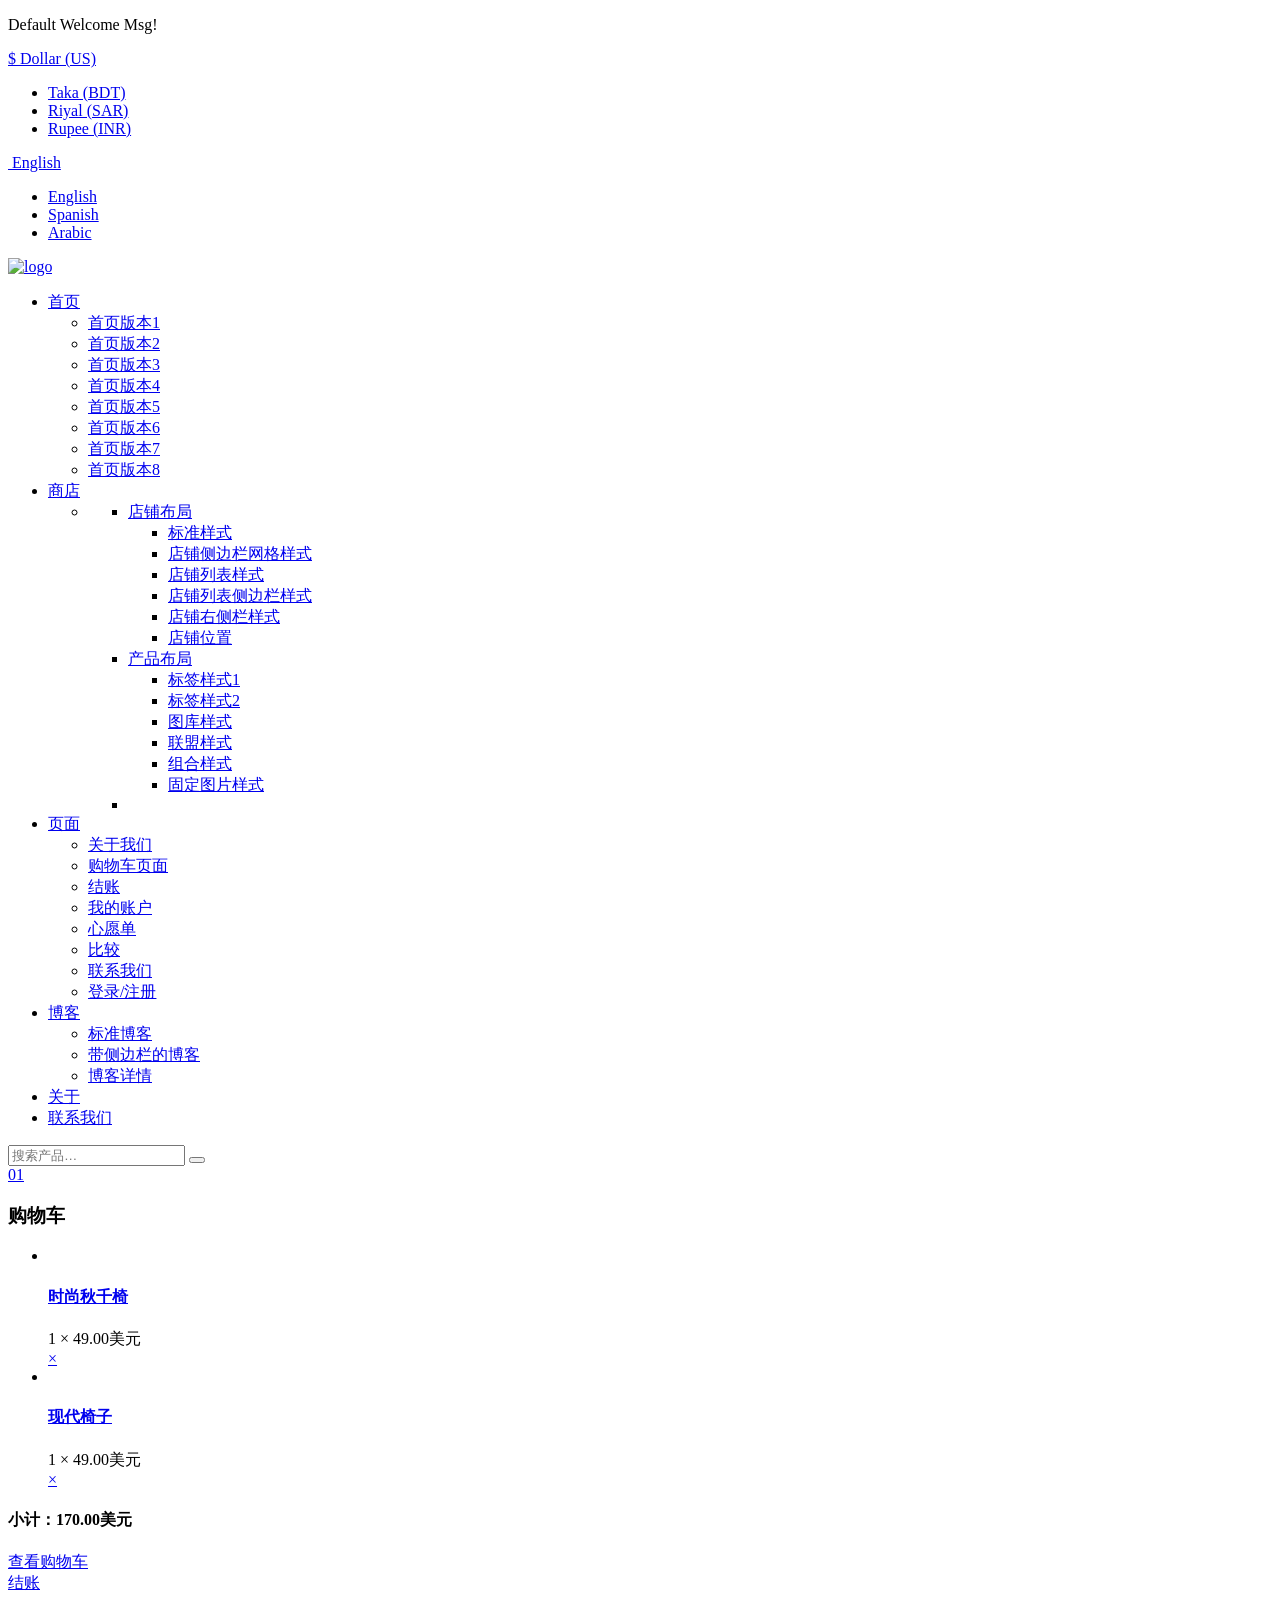
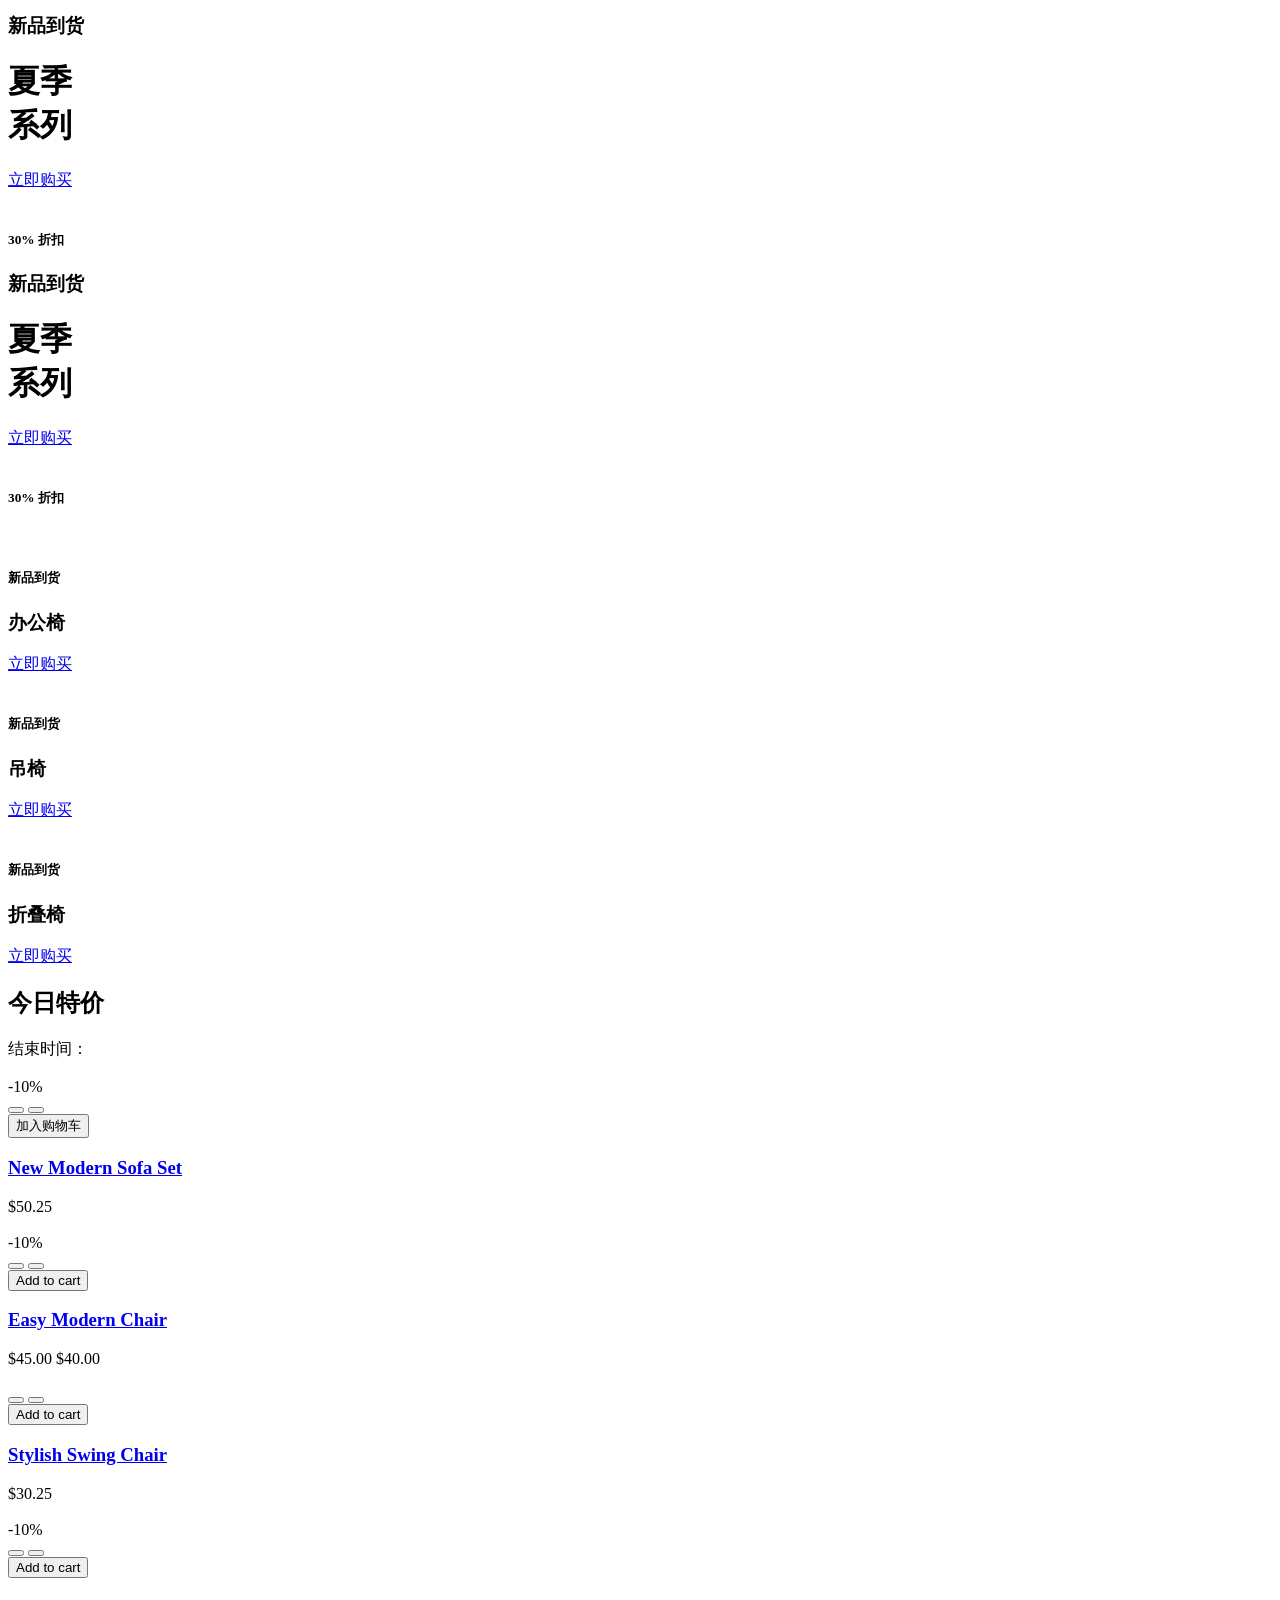
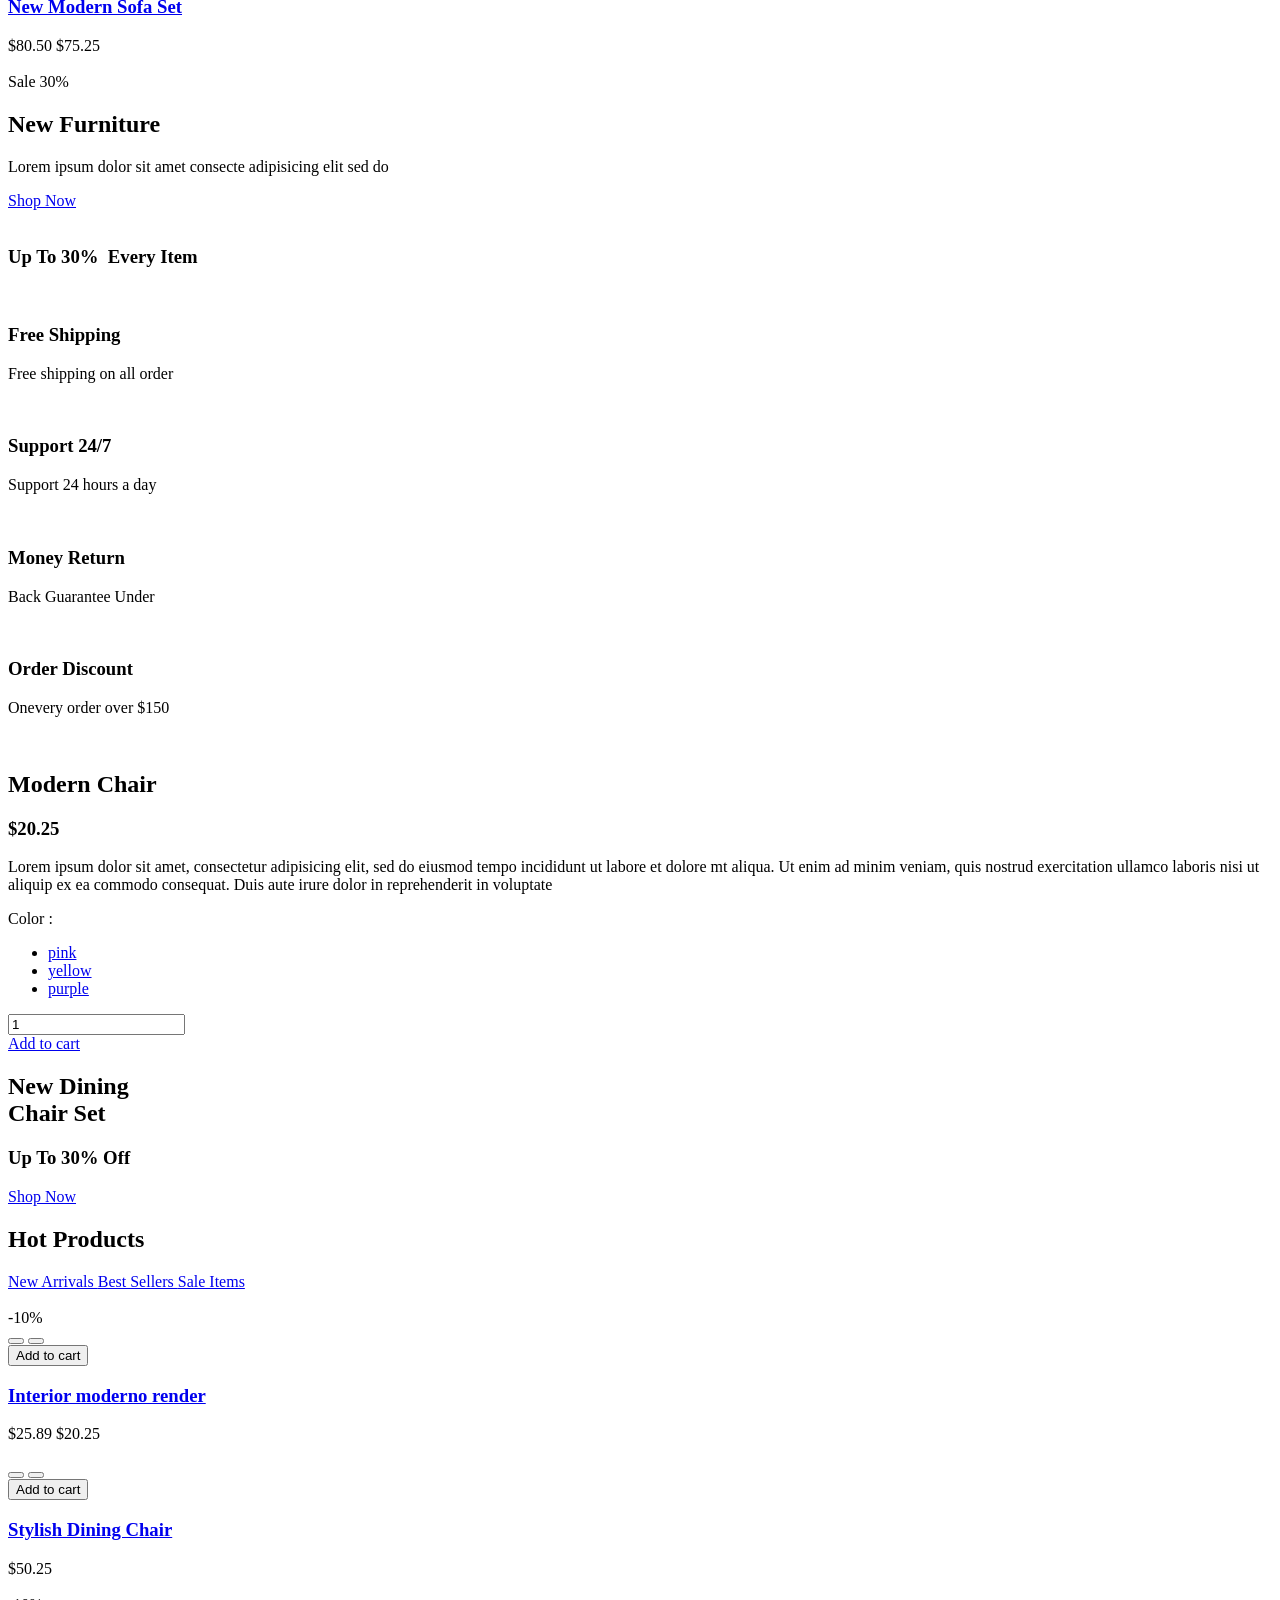
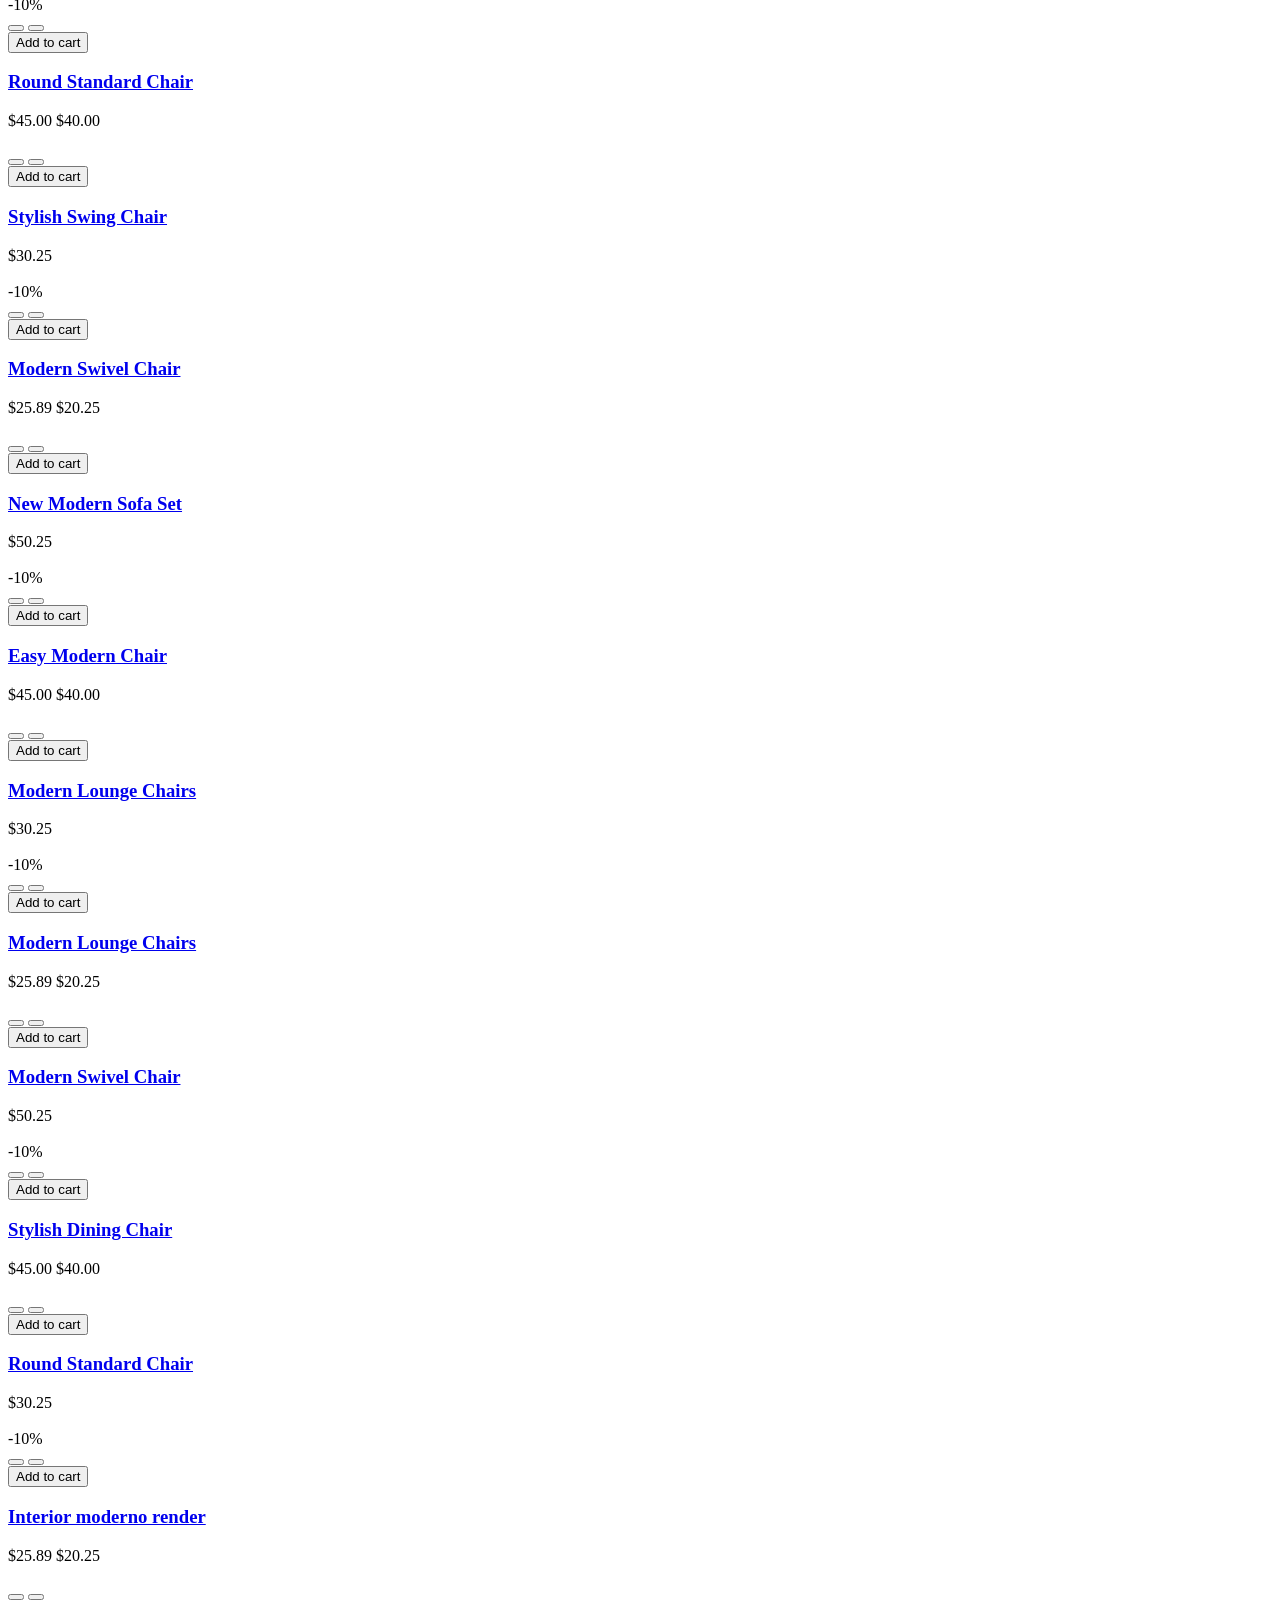
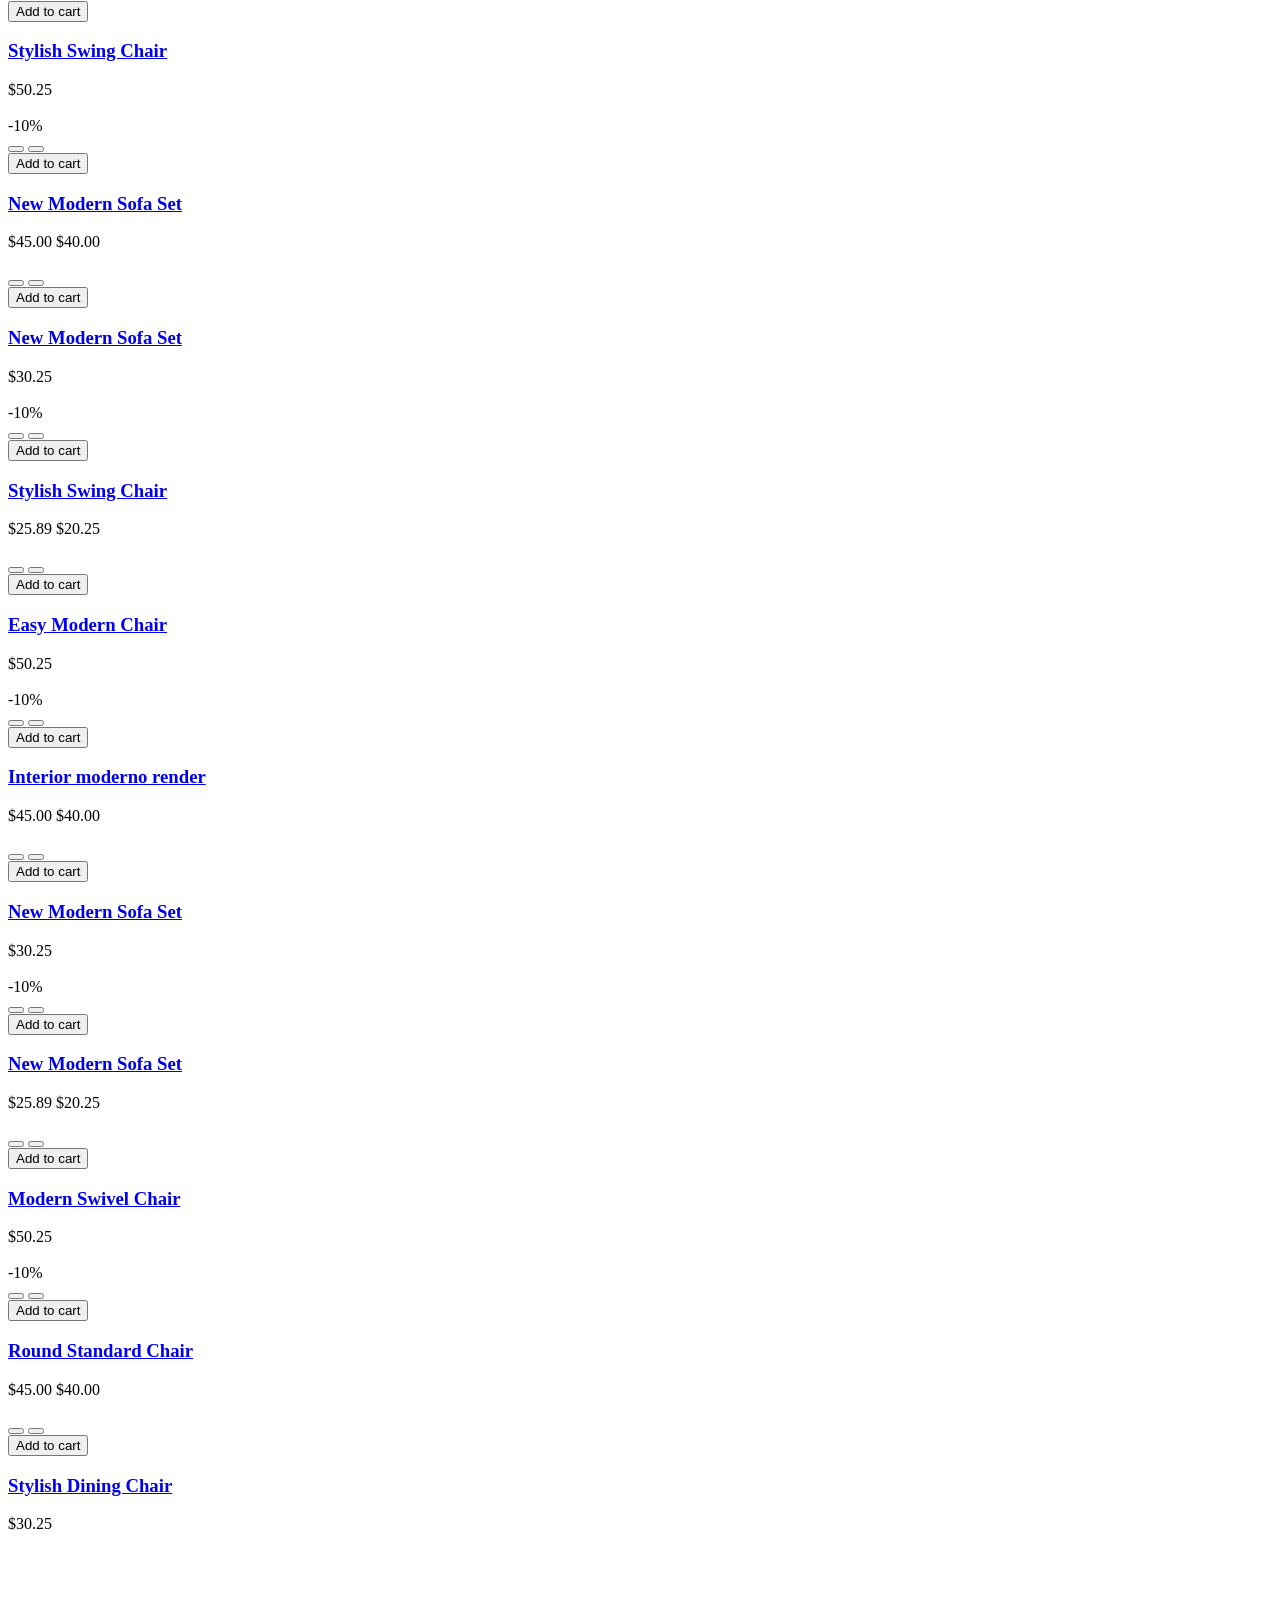
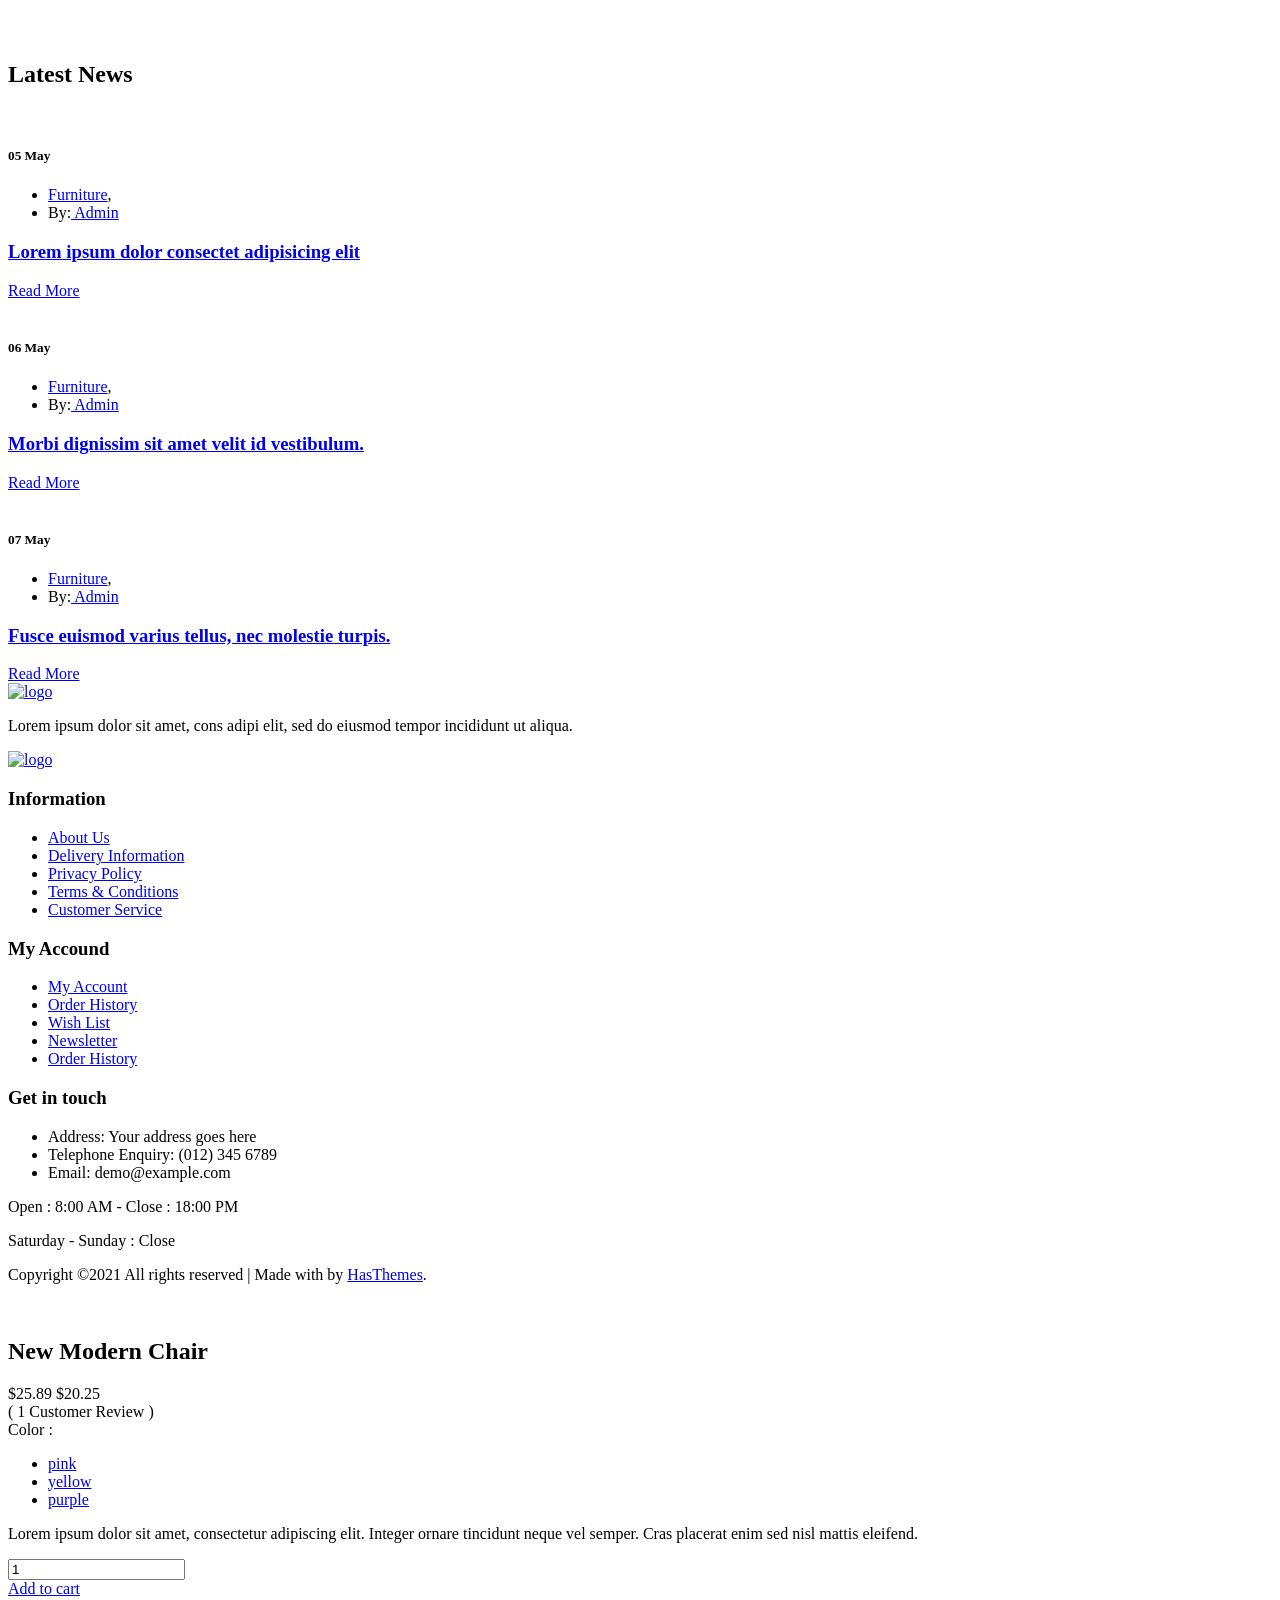
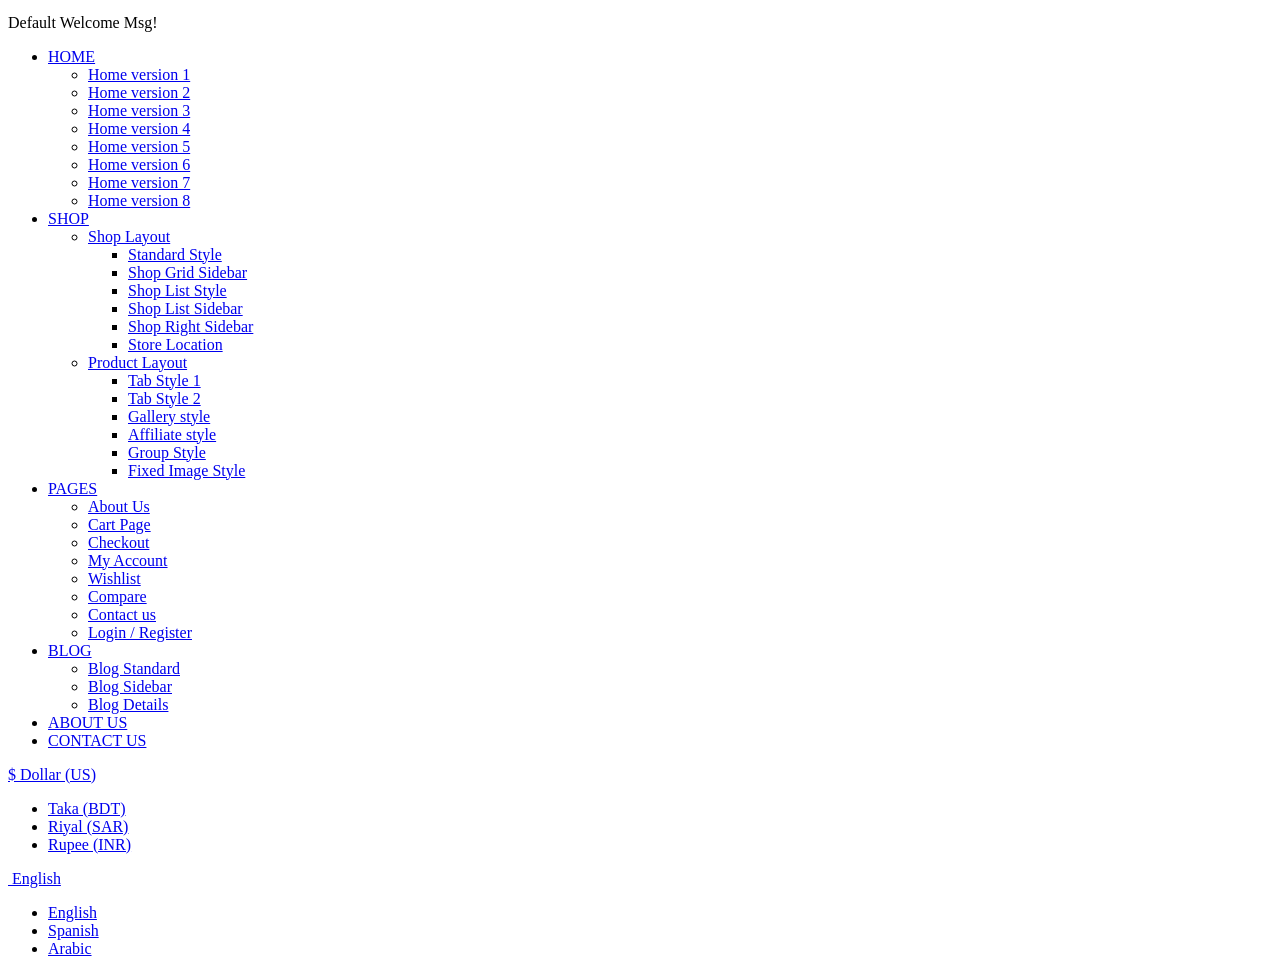
==== commit 30725c30: "Update index.html" ====
--- a/index.html
+++ b/index.html
@@ -28,20 +28,20 @@
 
     <!-- All CSS is here
 	============================================ -->
-    <link rel="stylesheet" href="suzhouweb/css/vendor/bootstrap.min.css" />
-    <link rel="stylesheet" href="suzhouweb/css/vendor/pe-icon-7-stroke.css" />
-    <link rel="stylesheet" href="suzhouweb/css/vendor/themify-icons.css" />
-    <link rel="stylesheet" href="suzhouweb/css/vendor/font-awesome.min.css" />
-    <link rel="stylesheet" href="suzhouweb/css/plugins/animate.css" />
-    <link rel="stylesheet" href="suzhouweb/css/plugins/aos.css" />
-    <link rel="stylesheet" href="suzhouweb/css/plugins/magnific-popup.css" />
-    <link rel="stylesheet" href="suzhouweb/css/plugins/swiper.min.css" />
-    <link rel="stylesheet" href="suzhouweb/css/plugins/jquery-ui.css" />
-    <link rel="stylesheet" href="suzhouweb/css/plugins/nice-select.css" />
-    <link rel="stylesheet" href="suzhouweb/css/plugins/select2.min.css" />
-    <link rel="stylesheet" href="suzhouweb/css/plugins/easyzoom.css" />
-    <link rel="stylesheet" href="suzhouweb/css/plugins/slinky.css" />
-    <link rel="stylesheet" href="suzhouweb/css/style.css" />
+    <link rel="stylesheet" href="/suzhouweb/css/vendor/bootstrap.min.css" />
+    <link rel="stylesheet" href="/suzhouweb/css/vendor/pe-icon-7-stroke.css" />
+    <link rel="stylesheet" href="/suzhouweb/css/vendor/themify-icons.css" />
+    <link rel="stylesheet" href="/suzhouweb/css/vendor/font-awesome.min.css" />
+    <link rel="stylesheet" href="/suzhouweb/css/plugins/animate.css" />
+    <link rel="stylesheet" href="/suzhouweb/css/plugins/aos.css" />
+    <link rel="stylesheet" href="/suzhouweb/css/plugins/magnific-popup.css" />
+    <link rel="stylesheet" href="/suzhouweb/css/plugins/swiper.min.css" />
+    <link rel="stylesheet" href="/suzhouweb/css/plugins/jquery-ui.css" />
+    <link rel="stylesheet" href="/suzhouweb/css/plugins/nice-select.css" />
+    <link rel="stylesheet" href="/suzhouweb/css/plugins/select2.min.css" />
+    <link rel="stylesheet" href="/suzhouweb/css/plugins/easyzoom.css" />
+    <link rel="stylesheet" href="/suzhouweb/css/plugins/slinky.css" />
+    <link rel="stylesheet" href="/suzhouweb/css/style.css" />
 </head>
 
 
@@ -94,320 +94,295 @@
                             </div>
                         </div>
                         <div class="col-lg-6 d-none d-lg-block d-flex justify-content-center">
-                            <div class="main-menu text-center">
-                                <nav>
-                                    <ul>
-                                        <li><a href="index.html">HOME</a>
-                                            <ul class="sub-menu-style">
-                                                <li><a href="index.html">Home version 1 </a></li>
-                                                <li><a href="index-2.html">Home version 2</a></li>
-                                                <li><a href="index-3.html">Home version 3</a></li>
-                                                <li><a href="index-4.html">Home version 4</a></li>
-                                                <li><a href="index-5.html">Home version 5</a></li>
-                                                <li><a href="index-6.html">Home version 6</a></li>
-                                                <li><a href="index-7.html">Home version 7</a></li>
-                                                <li><a href="index-8.html">Home version 8</a></li>
-                                            </ul>
-                                        </li>
-                                        <li><a href="shop.html">SHOP</a>
-                                            <ul class="mega-menu-style mega-menu-mrg-1">
-                                                <li>
-                                                    <ul>
-                                                        <li>
-                                                            <a class="dropdown-title" href="#">Shop Layout</a>
-                                                            <ul>
-                                                                <li><a href="shop.html">standard style</a></li>
-                                                                <li><a href="shop-sidebar.html">shop grid sidebar</a></li>
-                                                                <li><a href="shop-list.html">shop list style</a></li>
-                                                                <li><a href="shop-list-sidebar.html">shop list sidebar</a></li>
-                                                                <li><a href="shop-right-sidebar.html">shop right sidebar</a></li>
-                                                                <li><a href="shop-location.html">store location</a></li>
-                                                            </ul>
-                                                        </li>
-                                                        <li>
-                                                            <a class="dropdown-title" href="#">Products Layout</a>
-                                                            <ul>
-                                                                <li><a href="product-details.html">tab style 1</a></li>
-                                                                <li><a href="product-details-2.html">tab style 2</a></li>
-                                                                <li><a href="product-details-gallery.html">gallery style </a></li>
-                                                                <li><a href="product-details-affiliate.html">affiliate style</a></li>
-                                                                <li><a href="product-details-group.html">group style</a></li>
-                                                                <li><a href="product-details-fixed-img.html">fixed image style </a></li>
-                                                            </ul>
-                                                        </li>
-                                                        <li>
-                                                            <a href="shop.html"><img src="assets/images/banner/menu.png" alt=""></a>
-                                                        </li>
-                                                    </ul>
-                                                </li>
-                                            </ul>
-                                        </li>
-                                        <li><a href="#">PAGES</a>
-                                            <ul class="sub-menu-style">
-                                                <li><a href="about-us.html">about us </a></li>
-                                                <li><a href="cart.html">cart page</a></li>
-                                                <li><a href="checkout.html">checkout </a></li>
-                                                <li><a href="my-account.html">my account</a></li>
-                                                <li><a href="wishlist.html">wishlist </a></li>
-                                                <li><a href="compare.html">compare </a></li>
-                                                <li><a href="contact-us.html">contact us </a></li>
-                                                <li><a href="login-register.html">login / register </a></li>
-                                            </ul>
-                                        </li>
-                                        <li><a href="blog.html">BLOG</a>
-                                            <ul class="sub-menu-style">
-                                                <li><a href="blog.html">blog standard </a></li>
-                                                <li><a href="blog-sidebar.html">blog sidebar</a></li>
-                                                <li><a href="blog-details.html">blog details</a></li>
-                                            </ul>
-                                        </li>
-                                        <li><a href="about-us.html">ABOUT</a></li>
-                                        <li><a href="contact-us.html">CONTACT US</a></li>
-                                    </ul>
-                                </nav>
-                            </div>
-                        </div>
-                        <div class="col-lg-3 col-md-6 col-6">
-                            <div class="header-action-wrap">
-                                <div class="header-action-style header-search-1">
-                                    <a class="search-toggle" href="#">
-                                        <i class="pe-7s-search s-open"></i>
-                                        <i class="pe-7s-close s-close"></i>
-                                    </a>
-                                    <div class="search-wrap-1">
-                                        <form action="#">
-                                            <input placeholder="Search products…" type="text">
-                                            <button class="button-search"><i class="pe-7s-search"></i></button>
-                                        </form>
-                                    </div>
-                                </div>
-                                <div class="header-action-style">
-                                    <a title="Login Register" href="login-register.html"><i class="pe-7s-user"></i></a>
-                                </div>
-                                <div class="header-action-style">
-                                    <a title="Wishlist" href="wishlist.html"><i class="pe-7s-like"></i></a>
-                                </div>
-                                <div class="header-action-style header-action-cart">
-                                    <a class="cart-active" href="#"><i class="pe-7s-shopbag"></i>
-                                        <span class="product-count bg-black">01</span>
-                                    </a>
-                                </div>
-                                <div class="header-action-style d-block d-lg-none">
-                                    <a class="mobile-menu-active-button" href="#"><i class="pe-7s-menu"></i></a>
-                                </div>
-                            </div>
-                        </div>
-                    </div>
-                </div>
-            </div>
-        </header>
-        <!-- mini cart start -->
-        <div class="sidebar-cart-active">
-            <div class="sidebar-cart-all">
-                <a class="cart-close" href="#"><i class="pe-7s-close"></i></a>
-                <div class="cart-content">
-                    <h3>Shopping Cart</h3>
-                    <ul>
-                        <li>
-                            <div class="cart-img">
-                                <a href="#"><img src="assets/images/cart/cart-1.jpg" alt=""></a>
-                            </div>
-                            <div class="cart-title">
-                                <h4><a href="#">Stylish Swing Chair</a></h4>
-                                <span> 1 × $49.00	</span>
-                            </div>
-                            <div class="cart-delete">
-                                <a href="#">×</a>
-                            </div>
-                        </li>
-                        <li>
-                            <div class="cart-img">
-                                <a href="#"><img src="assets/images/cart/cart-2.jpg" alt=""></a>
-                            </div>
-                            <div class="cart-title">
-                                <h4><a href="#">Modern Chairs</a></h4>
-                                <span> 1 × $49.00	</span>
-                            </div>
-                            <div class="cart-delete">
-                                <a href="#">×</a>
-                            </div>
-                        </li>
-                    </ul>
-                    <div class="cart-total">
-                        <h4>Subtotal: <span>$170.00</span></h4>
-                    </div>
-                    <div class="cart-btn btn-hover">
-                        <a class="theme-color" href="cart.html">view cart</a>
-                    </div>
-                    <div class="checkout-btn btn-hover">
-                        <a class="theme-color" href="checkout.html">checkout</a>
-                    </div>
-                </div>
-            </div>
-        </div>
-        <div class="slider-area">
-            <div class="slider-active swiper-container">
-                <div class="swiper-wrapper">
-                    <div class="swiper-slide">
-                        <div class="intro-section slider-height-1 slider-content-center bg-img single-animation-wrap slider-bg-color-1" style="background-image:url(assets/images/slider/slider-bg-1.jpg)">
-                            <div class="container">
-                                <div class="row align-items-center">
-                                    <div class="col-lg-6 col-md-6">
-                                        <div class="slider-content-1 slider-animated-1">
-                                            <h3 class="animated">new arrival</h3>
-                                            <h1 class="animated">Summer <br>Collection</h1>
-                                            <div class="slider-btn btn-hover">
-                                                <a href="product-details.html" class="btn animated">
-                                                    Shop Now <i class=" ti-arrow-right "></i>
-                                                </a>
-                                            </div>
-                                        </div>
-                                    </div>
-                                    <div class="col-lg-6 col-md-6">
-                                        <div class="hero-slider-img-1 slider-animated-1">
-                                            <img class="animated animated-slider-img-1" src="assets/images/slider/slider-img-1.png" alt="">
-                                            <div class="product-offer animated">
-                                                <h5>30% <span>Off</span></h5>
-                                            </div>
-                                        </div>
-                                    </div>
-                                </div>
-                            </div>
-                        </div>
-                    </div>
-                    <div class="swiper-slide">
-                        <div class="intro-section slider-height-1 slider-content-center bg-img single-animation-wrap slider-bg-color-1" style="background-image:url(assets/images/slider/slider-bg-1.jpg)">
-                            <div class="container">
-                                <div class="row align-items-center">
-                                    <div class="col-lg-6 col-md-6">
-                                        <div class="slider-content-1 slider-animated-1">
-                                            <h3 class="animated">new arrival</h3>
-                                            <h1 class="animated">Summer <br>Collection</h1>
-                                            <div class="slider-btn btn-hover">
-                                                <a href="product-details.html" class="btn animated">
-                                                    Shop Now <i class=" ti-arrow-right "></i>
-                                                </a>
-                                            </div>
-                                        </div>
-                                    </div>
-                                    <div class="col-lg-6 col-md-6">
-                                        <div class="hero-slider-img-1 slider-animated-1">
-                                            <img class="animated animated-slider-img-1" src="assets/images/slider/slider-img-1-2.png" alt="">
-                                            <div class="product-offer animated">
-                                                <h5>30% <span>Off</span></h5>
-                                            </div>
-                                        </div>
-                                    </div>
-                                </div>
-                            </div>
-                        </div>
-                    </div>
-                    <div class="home-slider-prev main-slider-nav"><i class="fa fa-angle-left"></i></div>
-                    <div class="home-slider-next main-slider-nav"><i class="fa fa-angle-right"></i></div>
-                </div>
-            </div>
-        </div>
-        <div class="banner-area pt-100 pb-70">
-            <div class="container">
-                <div class="row">
-                    <div class="col-lg-4 col-md-6 col-12">
-                        <div class="banner-wrap mb-30" data-aos="fade-up" data-aos-delay="200">
-                            <a href="product-details.html"><img src="assets/images/banner/banner-1.png" alt=""></a>
-                            <div class="banner-content-1">
-                                <h5>new arrival</h5>
-                                <h3>Office Chair</h3>
-                                <div class="banner-btn">
-                                    <a href="product-details.html">Shop Now</a>
-                                </div>
-                            </div>
-                        </div>
-                    </div>
-                    <div class="col-lg-4 col-md-6 col-12">
-                        <div class="banner-wrap mb-30" data-aos="fade-up" data-aos-delay="400">
-                            <a href="product-details.html"><img src="assets/images/banner/banner-2.png" alt=""></a>
-                            <div class="banner-content-1">
-                                <h5>new arrival</h5>
-                                <h3>Hanging Chair</h3>
-                                <div class="banner-btn">
-                                    <a href="product-details.html">Shop Now</a>
-                                </div>
-                            </div>
-                        </div>
-                    </div>
-                    <div class="col-lg-4 col-md-6 col-12">
-                        <div class="banner-wrap mb-30" data-aos="fade-up" data-aos-delay="600">
-                            <a href="product-details.html"><img src="assets/images/banner/banner-3.png" alt=""></a>
-                            <div class="banner-content-1">
-                                <h5>new arrival</h5>
-                                <h3>Folding Chair</h3>
-                                <div class="banner-btn">
-                                    <a href="product-details.html">Shop Now</a>
-                                </div>
-                            </div>
-                        </div>
-                    </div>
-                </div>
-            </div>
-        </div>
-        <div class="product-area pb-95">
-            <div class="container">
-                <div class="section-border section-border-margin-1" data-aos="fade-up" data-aos-delay="200">
-                    <div class="section-title-timer-wrap bg-white">
-                        <div class="section-title-1">
-                            <h2>Deal Of The Day</h2>
-                        </div>
-                        <div id="timer-1-active" class="timer-style-1">
-                            <span>End In: </span>
-                            <div data-countdown="2021/8/30"></div>
-                        </div>
-                    </div>
-                </div>
-                <div class="product-slider-active-1 swiper-container">
-                    <div class="swiper-wrapper">
-                        <div class="swiper-slide">
-                            <div class="product-wrap" data-aos="fade-up" data-aos-delay="200">
-                                <div class="product-img img-zoom mb-25">
-                                    <a href="product-details.html">
-                                        <img src="assets/images/product/product-1.png" alt="">
-                                    </a>
-                                    <div class="product-badge badge-top badge-right badge-pink">
-                                        <span>-10%</span>
-                                    </div>
-                                    <div class="product-action-wrap">
-                                        <button class="product-action-btn-1" title="Wishlist"><i class="pe-7s-like"></i></button>
-                                        <button class="product-action-btn-1" title="Quick View" data-bs-toggle="modal" data-bs-target="#exampleModal">
-                                            <i class="pe-7s-look"></i>
-                                        </button>
-                                    </div>
-                                    <div class="product-action-2-wrap">
-                                        <button class="product-action-btn-2" title="Add To Cart"><i class="pe-7s-cart"></i> Add to cart</button>
-                                    </div>
-                                </div>
-                                <div class="product-content">
-                                    <h3><a href="product-details.html">New Modern Sofa Set</a></h3>
-                                    <div class="product-price">
-                                        <span class="old-price">$25.89 </span>
-                                        <span class="new-price">$20.25 </span>
-                                    </div>
-                                </div>
-                            </div>
-                        </div>
-                        <div class="swiper-slide">
-                            <div class="product-wrap" data-aos="fade-up" data-aos-delay="400">
-                                <div class="product-img img-zoom mb-25">
-                                    <a href="product-details.html">
-                                        <img src="assets/images/product/product-2.png" alt="">
-                                    </a>
-                                    <div class="product-action-wrap">
-                                        <button class="product-action-btn-1" title="Wishlist"><i class="pe-7s-like"></i></button>
-                                        <button class="product-action-btn-1" title="Quick View" data-bs-toggle="modal" data-bs-target="#exampleModal">
-                                            <i class="pe-7s-look"></i>
-                                        </button>
-                                    </div>
-                                    <div class="product-action-2-wrap">
-                                        <button class="product-action-btn-2" title="Add To Cart"><i class="pe-7s-cart"></i> Add to cart</button>
-                                    </div>
-                                </div>
+<div class="main-menu text-center">
+<nav>
+<ul>
+<li><a href="index.html">首页</a>
+<ul class="sub-menu-style">
+<li><a href="index.html">首页版本1 </a></li>
+<li><a href="index-2.html">首页版本2</a></li>
+<li><a href="index-3.html">首页版本3</a></li>
+<li><a href="index-4.html">首页版本4</a></li>
+<li><a href="index-5.html">首页版本5</a></li>
+<li><a href="index-6.html">首页版本6</a></li>
+<li><a href="index-7.html">首页版本7</a></li>
+<li><a href="index-8.html">首页版本8</a></li>
+</ul>
+</li>
+<li><a href="shop.html">商店</a>
+<ul class="mega-menu-style mega-menu-mrg-1">
+<li>
+<ul>
+<li>
+<a class="dropdown-title" href="#">店铺布局</a>
+<ul>
+<li><a href="shop.html">标准样式</a></li>
+<li><a href="shop-sidebar.html">店铺侧边栏网格样式</a></li>
+<li><a href="shop-list.html">店铺列表样式</a></li>
+<li><a href="shop-list-sidebar.html">店铺列表侧边栏样式</a></li>
+<li><a href="shop-right-sidebar.html">店铺右侧栏样式</a></li>
+<li><a href="shop-location.html">店铺位置</a></li>
+</ul>
+</li>
+<li>
+<a class="dropdown-title" href="#">产品布局</a>
+<ul>
+<li><a href="product-details.html">标签样式1</a></li>
+<li><a href="product-details-2.html">标签样式2</a></li>
+<li><a href="product-details-gallery.html">图库样式 </a></li>
+<li><a href="product-details-affiliate.html">联盟样式</a></li>
+<li><a href="product-details-group.html">组合样式</a></li>
+<li><a href="product-details-fixed-img.html">固定图片样式 </a></li>
+</ul>
+</li>
+<li>
+<a href="shop.html"><img src="assets/images/banner/menu.png" alt=""></a>
+</li>
+</ul>
+</li>
+</ul>
+</li>
+<li><a href="#">页面</a>
+<ul class="sub-menu-style">
+<li><a href="about-us.html">关于我们 </a></li>
+<li><a href="cart.html">购物车页面</a></li>
+<li><a href="checkout.html">结账</a></li>
+<li><a href="my-account.html">我的账户</a></li>
+<li><a href="wishlist.html">心愿单</a></li>
+<li><a href="compare.html">比较</a></li>
+<li><a href="contact-us.html">联系我们 </a></li>
+<li><a href="login-register.html">登录/注册 </a></li>
+</ul>
+</li>
+<li><a href="blog.html">博客</a>
+<ul class="sub-menu-style">
+<li><a href="blog.html">标准博客 </a></li>
+<li><a href="blog-sidebar.html">带侧边栏的博客</a></li>
+<li><a href="blog-details.html">博客详情</a></li>
+</ul>
+</li>
+<li><a href="about-us.html">关于</a></li>
+<li><a href="contact-us.html">联系我们</a></li>
+</ul>
+</nav>
+</div>
+</div>
+<div class="col-lg-3 col-md-6 col-6">
+<div class="header-action-wrap">
+<div class="header-action-style header-search-1">
+<a class="search-toggle" href="#">
+<i class="pe-7s-search s-open"></i>
+<i class="pe-7s-close s-close"></i>
+</a>
+<div class="search-wrap-1">
+<form action="#">
+<input placeholder="搜索产品…" type="text">
+<button class="button-search"><i class="pe-7s-search"></i></button>
+</form>
+</div>
+</div>
+<div class="header-action-style">
+<a title="登录注册" href="login-register.html"><i class="pe-7s-user"></i></a>
+</div>
+<div class="header-action-style">
+<a title="心愿单" href="wishlist.html"><i class="pe-7s-like"></i></a>
+</div>
+<div class="header-action-style header-action-cart">
+<a class="cart-active" href="#"><i class="pe-7s-shopbag"></i>
+<span class="product-count bg-black">01</span>
+</a>
+</div>
+<div class="header-action-style d-block d-lg-none">
+<a class="mobile-menu-active-button" href="#"><i class="pe-7s-menu"></i></a>
+</div>
+</div>
+</div>
+</div>
+</div>
+</div>
+</header>
+<!-- 迷你购物车开始 -->
+<div class="sidebar-cart-active">
+<div class="sidebar-cart-all">
+<a class="cart-close" href="#"><i class="pe-7s-close"></i></a>
+<div class="cart-content">
+<h3>购物车</h3>
+<ul>
+<li>
+<div class="cart-img">
+<a href="#"><img src="assets/images/cart/cart-1.jpg" alt=""></a>
+</div>
+<div class="cart-title">
+<h4><a href="#">时尚秋千椅</a></h4>
+<span>1 × 49.00美元</span>
+</div>
+<div class="cart-delete">
+<a href="#">×</a>
+</div>
+</li>
+<li>
+<div class="cart-img">
+<a href="#"><img src="assets/images/cart/cart-2.jpg" alt=""></a>
+</div>
+<div class="cart-title">
+<h4><a href="#">现代椅子</a></h4>
+<span>1 × 49.00美元</span>
+</div>
+<div class="cart-delete">
+<a href="#">×</a>
+</div>
+</li>
+</ul>
+<div class="cart-total">
+<h4>小计：<span>170.00美元</span></h4>
+</div>
+<div class="cart-btn btn-hover">
+<a class="theme-color" href="cart.html">查看购物车</a>
+</div>
+<div class="checkout-btn btn-hover">
+<a class="theme-color" href="checkout.html">结账</a>
+</div>
+</div>
+</div>
+</div>
+<div class="slider-area">
+<div class="slider-active swiper-container">
+<div class="swiper-wrapper">
+<div class="swiper-slide">
+<div class="intro-section slider-height-1 slider-content-center bg-img single-animation-wrap slider-bg-color-1" style="background-image:url(assets/images/slider/slider-bg-1.jpg)">
+<div class="container">
+<div class="row align-items-center">
+<div class="col-lg-6 col-md-6">
+<div class="slider-content-1 slider-animated-1">
+<h3 class="animated">新品到货</h3>
+<h1 class="animated">夏季<br>系列</h1>
+<div class="slider-btn btn-hover">
+<a href="product-details.html" class="btn animated">
+立即购买 <i class=" ti-arrow-right "></i>
+</a>
+</div>
+</div>
+</div>
+<div class="col-lg-6 col-md-6">
+<div class="hero-slider-img-1 slider-animated-1">
+<img class="animated animated-slider-img-1" src="assets/images/slider/slider-img-1.png" alt="">
+<div class="product-offer animated">
+<h5>30% <span>折扣</span></h5>
+</div>
+</div>
+</div>
+</div>
+</div>
+</div>
+</div>
+<div class="swiper-slide">
+<div class="intro-section slider-height-1 slider-content-center bg-img single-animation-wrap slider-bg-color-1" style="background-image:url(assets/images/slider/slider-bg-1.jpg)">
+<div class="container">
+<div class="row align-items-center">
+<div class="col-lg-6 col-md-6">
+<div class="slider-content-1 slider-animated-1">
+<h3 class="animated">新品到货</h3>
+<h1 class="animated">夏季<br>系列</h1>
+<div class="slider-btn btn-hover">
+<a href="product-details.html" class="btn animated">
+立即购买 <i class=" ti-arrow-right "></i>
+</a>
+</div>
+</div>
+</div>
+<div class="col-lg-6 col-md-6">
+<div class="hero-slider-img-1 slider-animated-1">
+<img class="animated animated-slider-img-1" src="assets/images/slider/slider-img-1-2.png" alt="">
+<div class="product-offer animated">
+<h5>30% <span>折扣</span></h5>
+</div>
+</div>
+</div>
+</div>
+</div>
+</div>
+</div>
+<div class="home-slider-prev main-slider-nav"><i class="fa fa-angle-left"></i></div>
+<div class="home-slider-next main-slider-nav"><i class="fa fa-angle-right"></i></div>
+</div>
+</div>
+</div>
+<div class="banner-area pt-100 pb-70">
+<div class="container">
+<div class="row">
+<div class="col-lg-4 col-md-6 col-12">
+<div class="banner-wrap mb-30" data-aos="fade-up" data-aos-delay="200">
+<a href="product-details.html"><img src="assets/images/banner/banner-1.png" alt=""></a>
+<div class="banner-content-1">
+<h5>新品到货</h5>
+<h3>办公椅</h3>
+<div class="banner-btn">
+<a href="product-details.html">立即购买</a>
+</div>
+</div>
+</div>
+</div>
+<div class="col-lg-4 col-md-6 col-12">
+<div class="banner-wrap mb-30" data-aos="fade-up" data-aos-delay="400">
+<a href="product-details.html"><img src="assets/images/banner/banner-2.png" alt=""></a>
+<div class="banner-content-1">
+<h5>新品到货</h5>
+<h3>吊椅</h3>
+<div class="banner-btn">
+<a href="product-details.html">立即购买</a>
+</div>
+</div>
+</div>
+</div>
+<div class="col-lg-4 col-md-6 col-12">
+<div class="banner-wrap mb-30" data-aos="fade-up" data-aos-delay="600">
+<a href="product-details.html"><img src="assets/images/banner/banner-3.png" alt=""></a>
+<div class="banner-content-1">
+<h5>新品到货</h5>
+<h3>折叠椅</h3>
+<div class="banner-btn">
+<a href="product-details.html">立即购买</a>
+</div>
+</div>
+</div>
+</div>
+</div>
+</div>
+</div>
+<div class="product-area pb-95">
+<div class="container">
+<div class="section-border section-border-margin-1" data-aos="fade-up" data-aos-delay="200">
+<div class="section-title-timer-wrap bg-white">
+<div class="section-title-1">
+<h2>今日特价</h2>
+</div>
+<div id="timer-1-active" class="timer-style-1">
+<span>结束时间： </span>
+<div data-countdown="2021/8/30"></div>
+</div>
+</div>
+</div>
+<div class="product-slider-active-1 swiper-container">
+<div class="swiper-wrapper">
+<div class="swiper-slide">
+<div class="product-wrap" data-aos="fade-up" data-aos-delay="200">
+<div class="product-img img-zoom mb-25">
+<a href="product-details.html">
+<img src="assets/images/product/product-1.png" alt="">
+</a>
+<div class="product-badge badge-top badge-right badge-pink">
+<span>-10%</span>
+</div>
+<div class="product-action-wrap">
+<button class="product-action-btn-1" title="心愿单"><i class="pe-7s-like"></i></button>
+<button class="product-action-btn-1" title="快速查看" data-bs-toggle="modal" data-bs-target="#exampleModal">
+<i class="pe-7s-look"></i>
+</button>
+</div>
+<div class="product-action-2-wrap">
+<button class="product-action-btn-2" title="加入购物车"><i class="pe-7s-cart"></i> 加入购物车</button>
+</div>
+</div>
                                 <div class="product-content">
                                     <h3><a href="product-details.html">New Modern Sofa Set</a></h3>
                                     <div class="product-price">
@@ -1641,30 +1616,30 @@
         </div>
     </div>
     <!-- All JS is here -->
-    <script src="suzhouweb/js/vendor/modernizr-3.11.2.min.js"></script>
-    <script src="suzhouweb/js/vendor/jquery-3.6.0.min.js"></script>
-    <script src="suzhouweb/js/vendor/jquery-migrate-3.3.2.min.js"></script>
-    <script src="suzhouweb/js/vendor/popper.min.js"></script>
-    <script src="suzhouweb/js/vendor/bootstrap.min.js"></script>
-    <script src="suzhouweb/js/plugins/wow.js"></script>
-    <script src="suzhouweb/js/plugins/scrollup.js"></script>
-    <script src="suzhouweb/js/plugins/aos.js"></script>
-    <script src="suzhouweb/js/plugins/magnific-popup.js"></script>
-    <script src="suzhouweb/js/plugins/jquery.syotimer.min.js"></script>
-    <script src="suzhouweb/js/plugins/swiper.min.js"></script>
-    <script src="suzhouweb/js/plugins/imagesloaded.pkgd.min.js"></script>
-    <script src="suzhouweb/js/plugins/isotope.pkgd.min.js"></script>
-    <script src="suzhouweb/js/plugins/jquery-ui.js"></script>
-    <script src="suzhouweb/js/plugins/jquery-ui-touch-punch.js"></script>
-    <script src="suzhouweb/js/plugins/jquery.nice-select.min.js"></script>
-    <script src="suzhouweb/js/plugins/waypoints.min.js"></script>
-    <script src="suzhouweb/js/plugins/counterup.min.js"></script>
-    <script src="suzhouweb/js/plugins/select2.min.js"></script>
-    <script src="suzhouweb/js/plugins/easyzoom.js"></script>
-    <script src="suzhouweb/js/plugins/slinky.min.js"></script>
-    <script src="suzhouweb/js/plugins/ajax-mail.js"></script>
+    <script src="/suzhouweb/js/vendor/modernizr-3.11.2.min.js"></script>
+    <script src="/suzhouweb/js/vendor/jquery-3.6.0.min.js"></script>
+    <script src="/suzhouweb/js/vendor/jquery-migrate-3.3.2.min.js"></script>
+    <script src="/suzhouweb/js/vendor/popper.min.js"></script>
+    <script src="/suzhouweb/js/vendor/bootstrap.min.js"></script>
+    <script src="/suzhouweb/js/plugins/wow.js"></script>
+    <script src="/suzhouweb/js/plugins/scrollup.js"></script>
+    <script src="/suzhouweb/js/plugins/aos.js"></script>
+    <script src="/suzhouweb/js/plugins/magnific-popup.js"></script>
+    <script src="/suzhouweb/js/plugins/jquery.syotimer.min.js"></script>
+    <script src="/suzhouweb/js/plugins/swiper.min.js"></script>
+    <script src="/suzhouweb/js/plugins/imagesloaded.pkgd.min.js"></script>
+    <script src="/suzhouweb/js/plugins/isotope.pkgd.min.js"></script>
+    <script src="/suzhouweb/js/plugins/jquery-ui.js"></script>
+    <script src="/suzhouweb/js/plugins/jquery-ui-touch-punch.js"></script>
+    <script src="/suzhouweb/js/plugins/jquery.nice-select.min.js"></script>
+    <script src="/suzhouweb/js/plugins/waypoints.min.js"></script>
+    <script src="/suzhouweb/js/plugins/counterup.min.js"></script>
+    <script src="/suzhouweb/js/plugins/select2.min.js"></script>
+    <script src="/suzhouweb/js/plugins/easyzoom.js"></script>
+    <script src="/suzhouweb/js/plugins/slinky.min.js"></script>
+    <script src="/suzhouweb/js/plugins/ajax-mail.js"></script>
     <!-- Main JS -->
-    <script src="suzhouweb/js/main.js"></script>
+    <script src="/suzhouweb/js/main.js"></script>
 </body>
 
 </html>
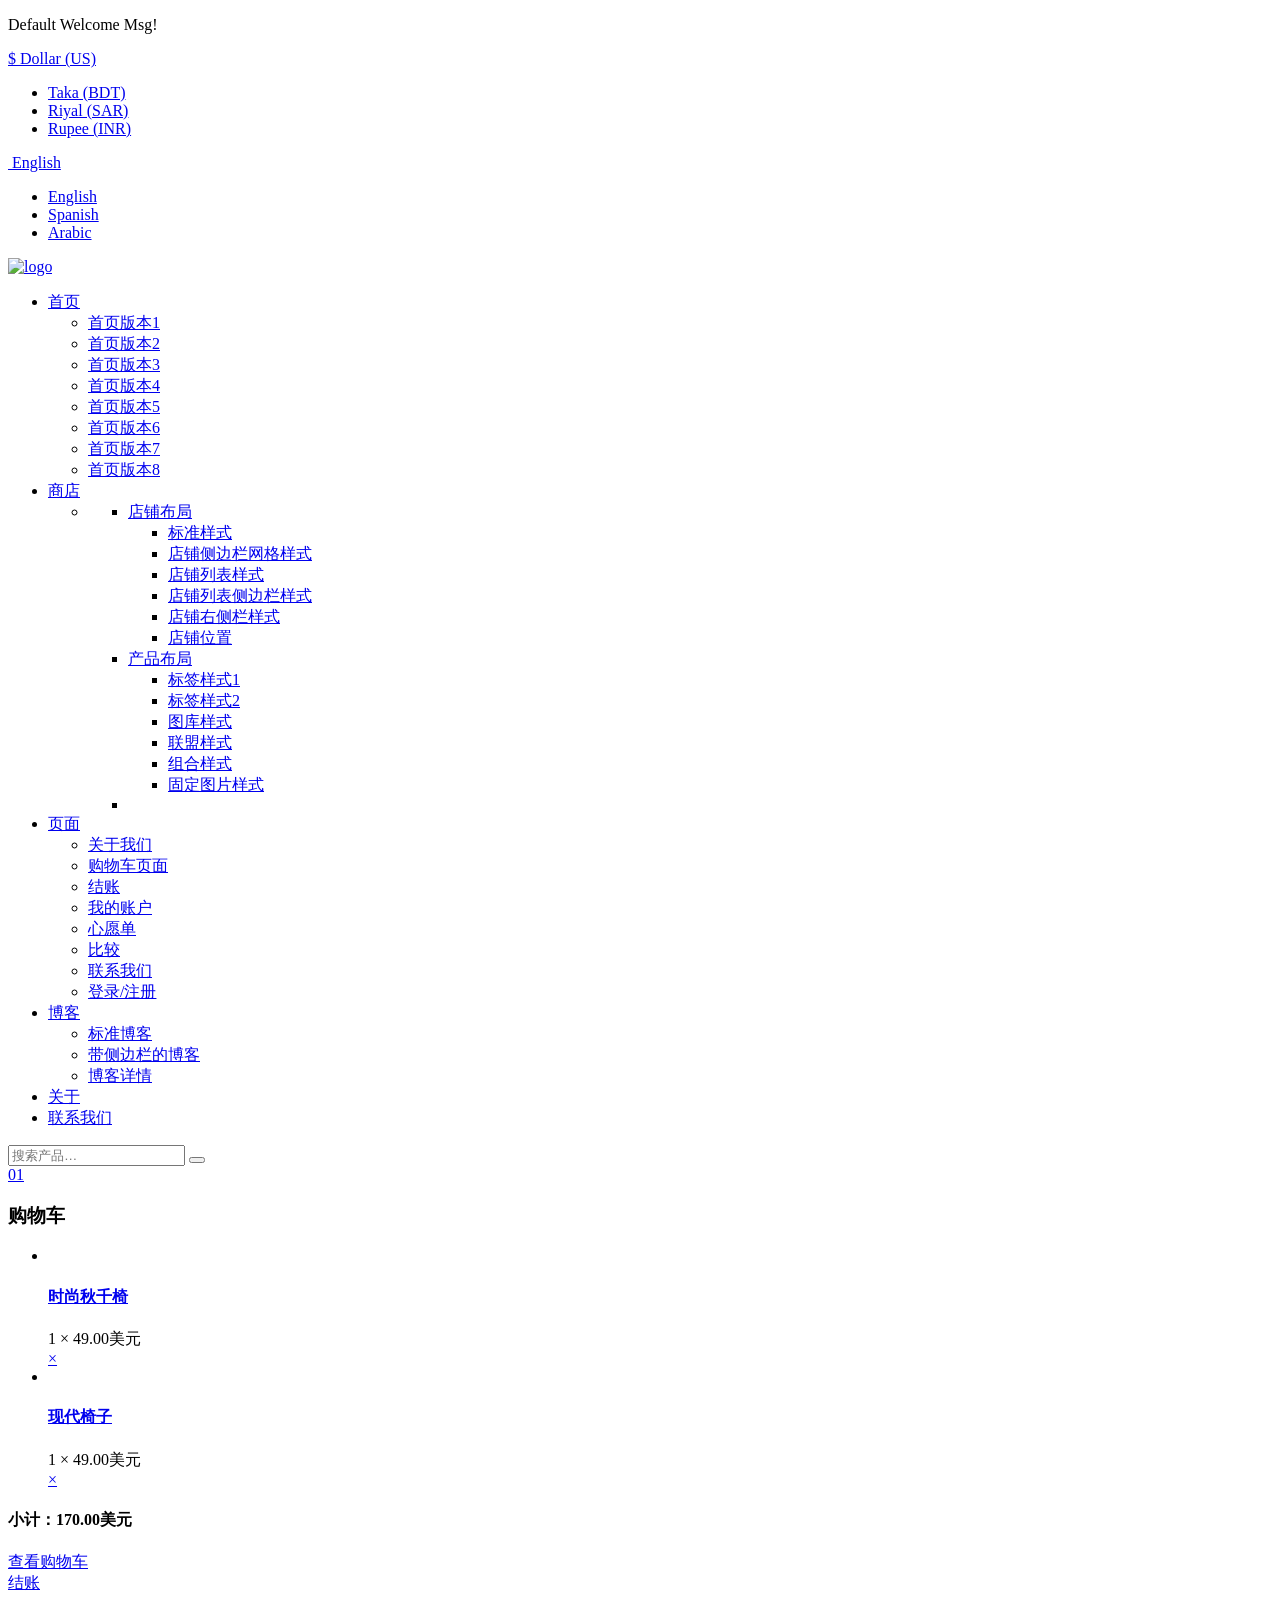
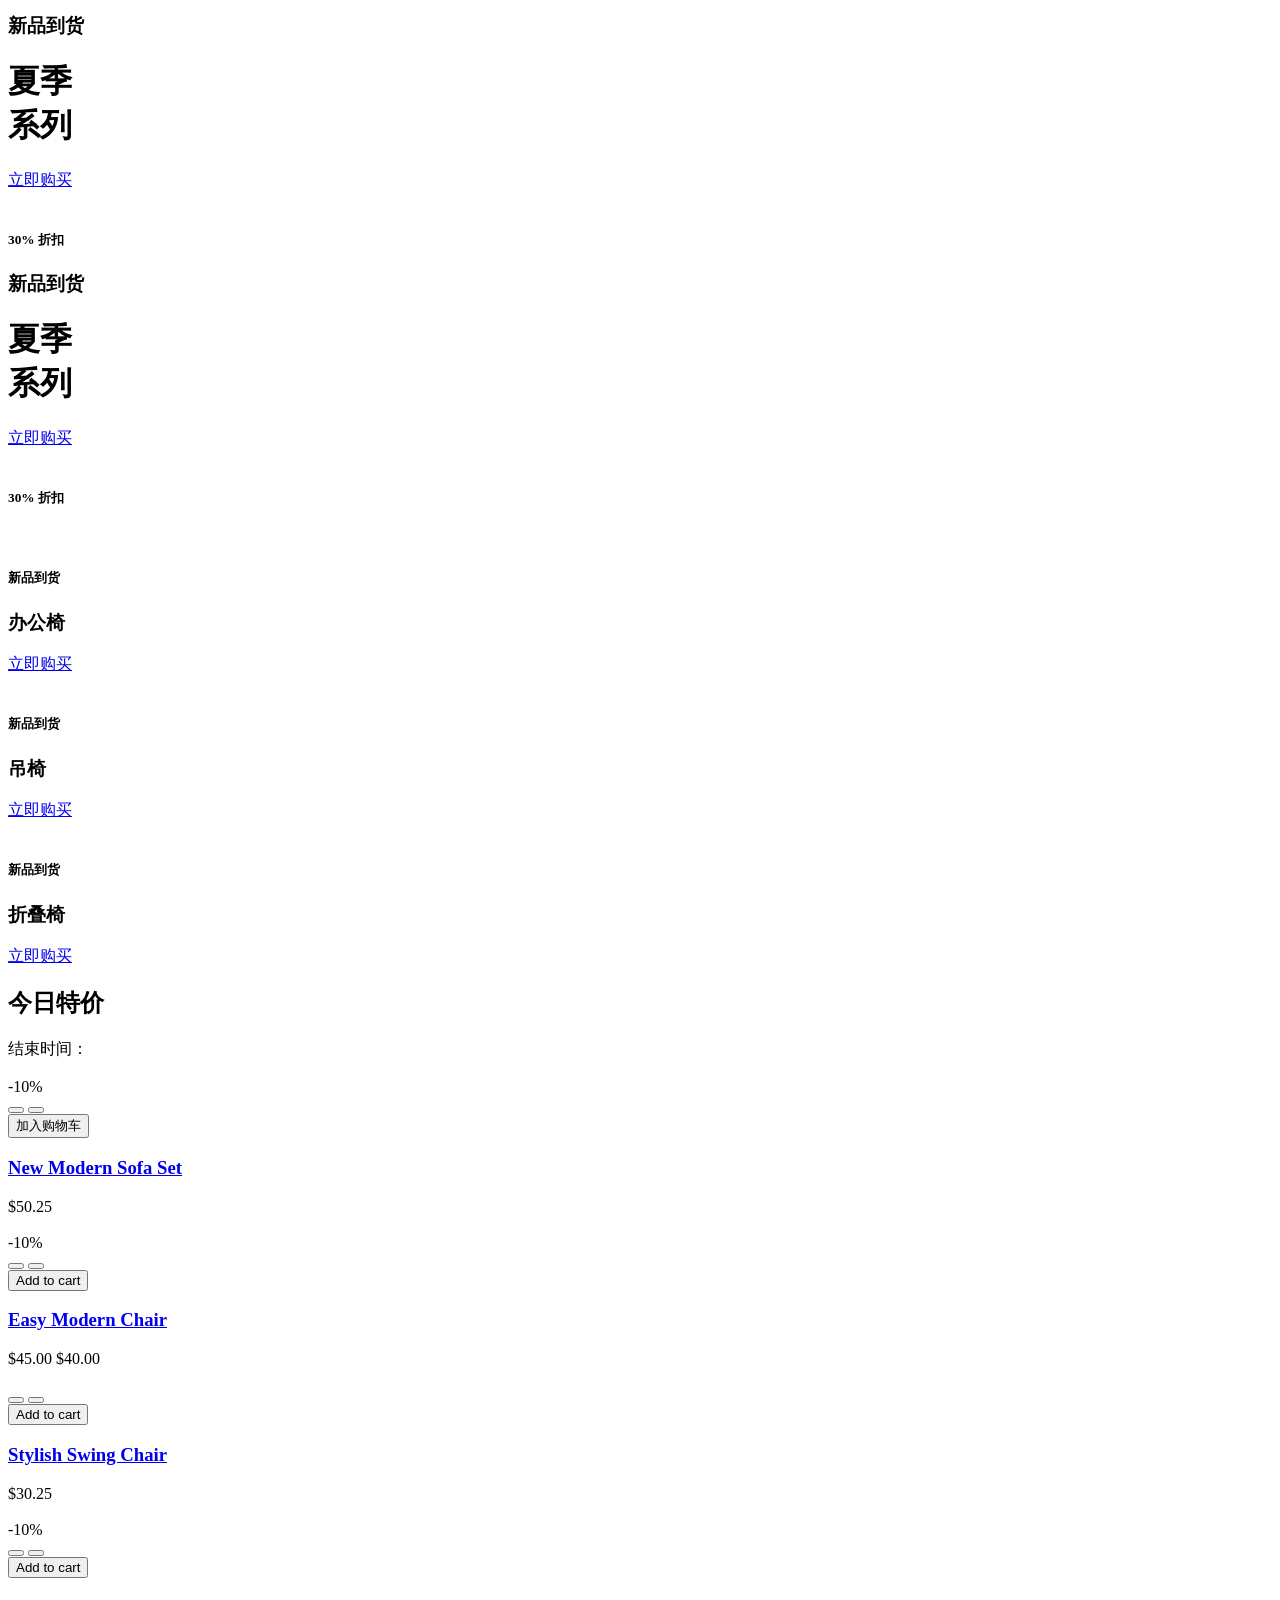
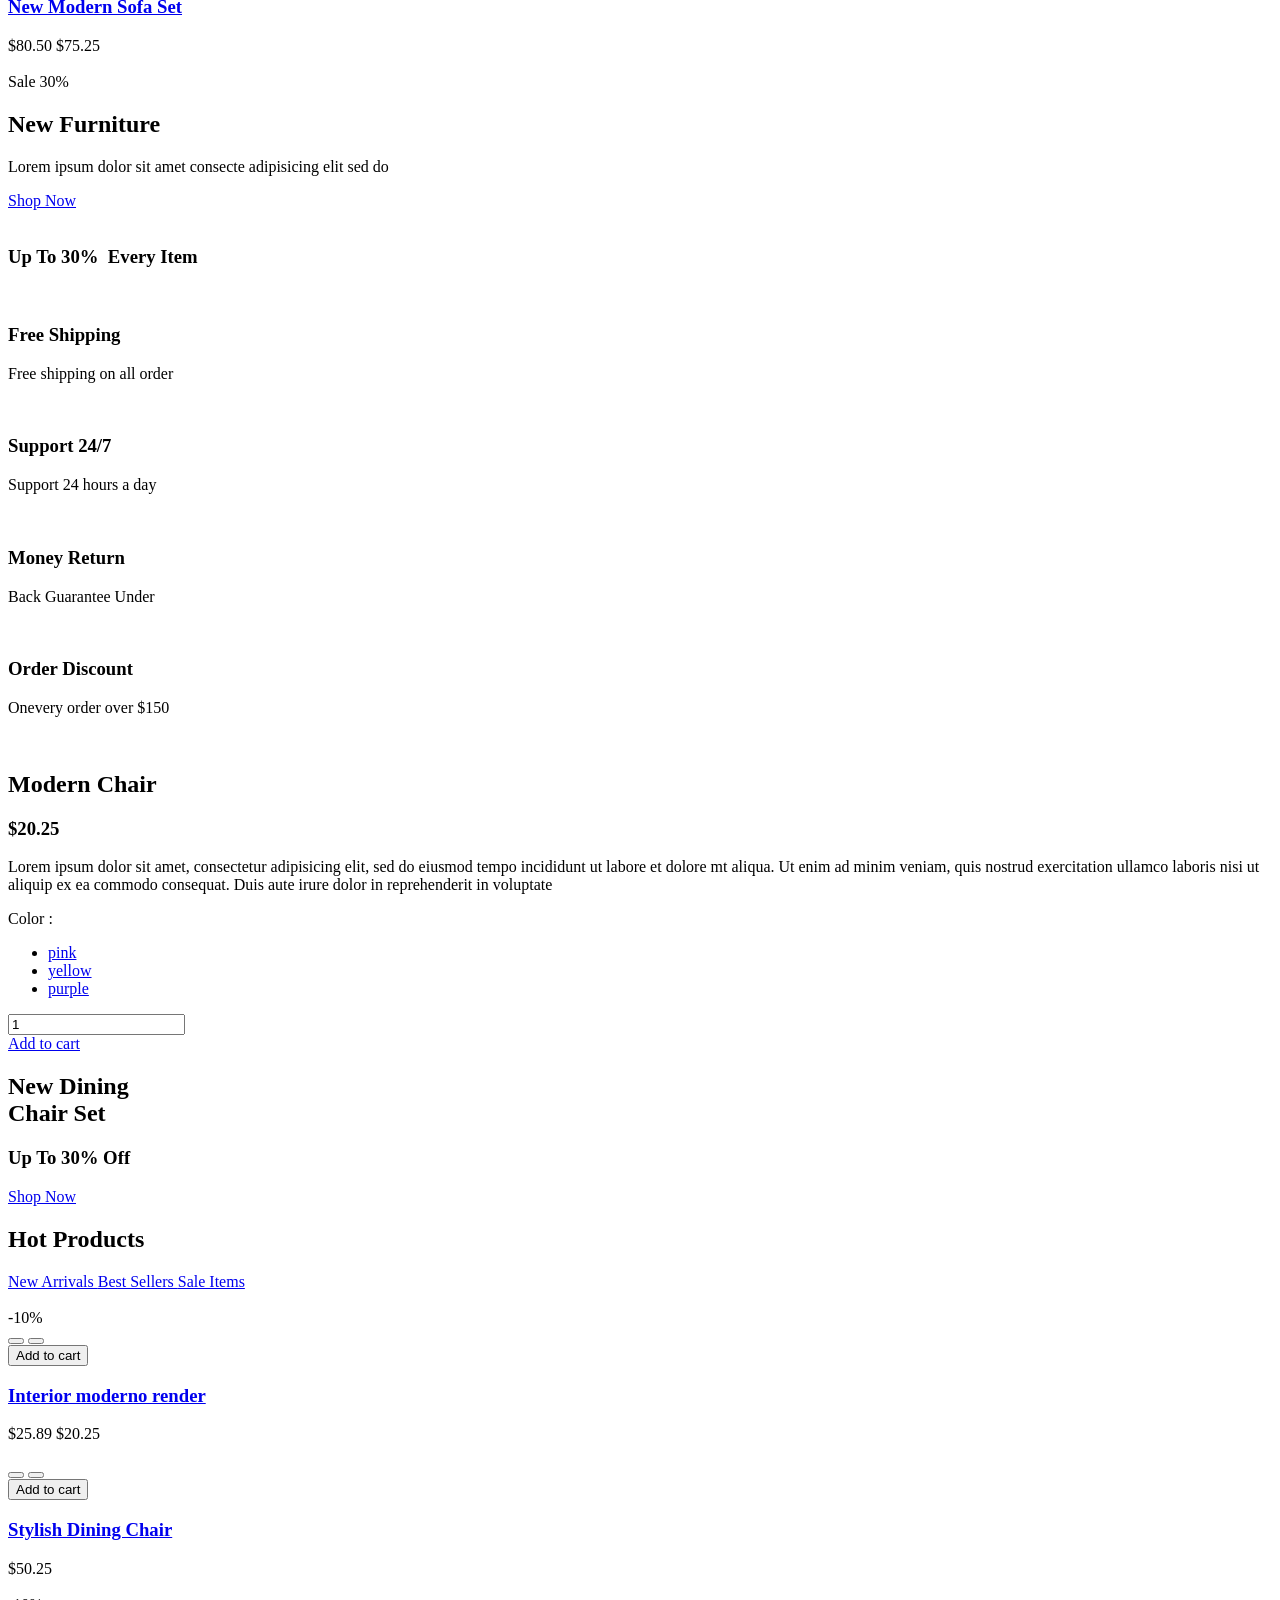
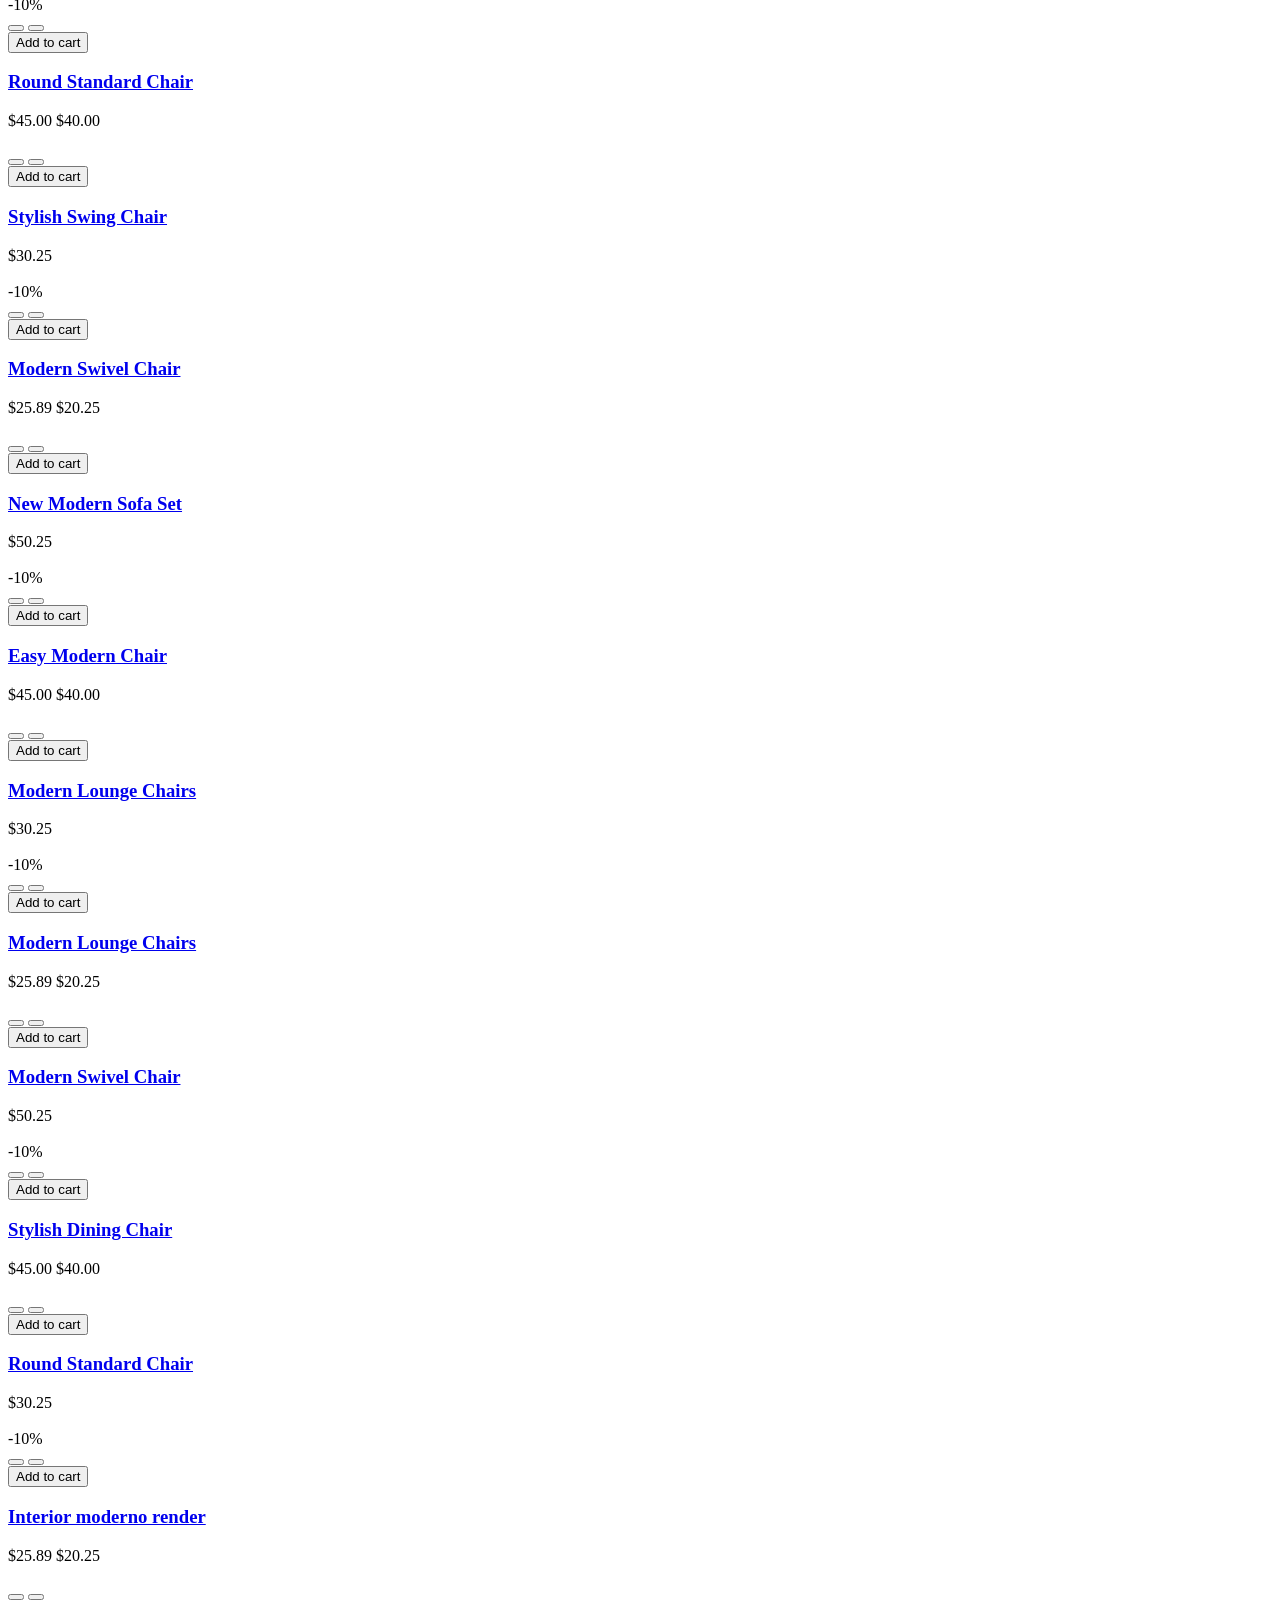
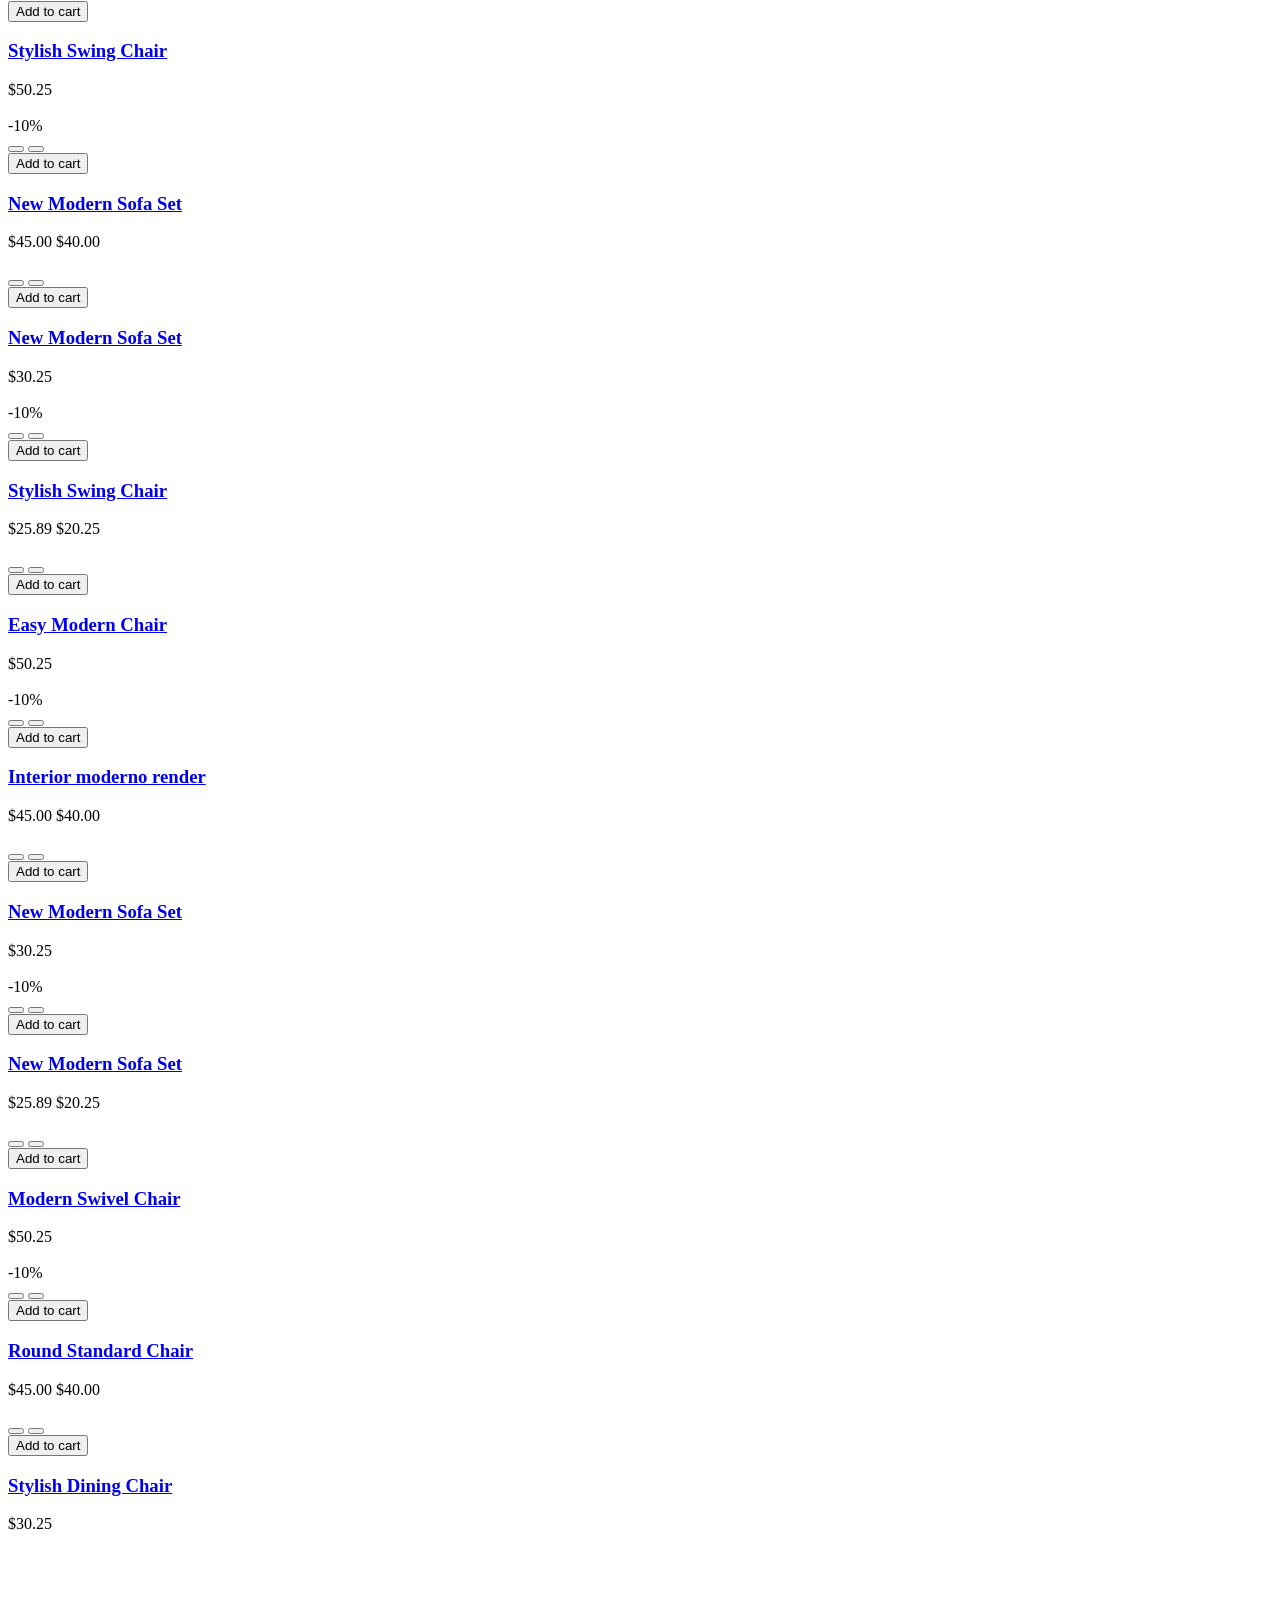
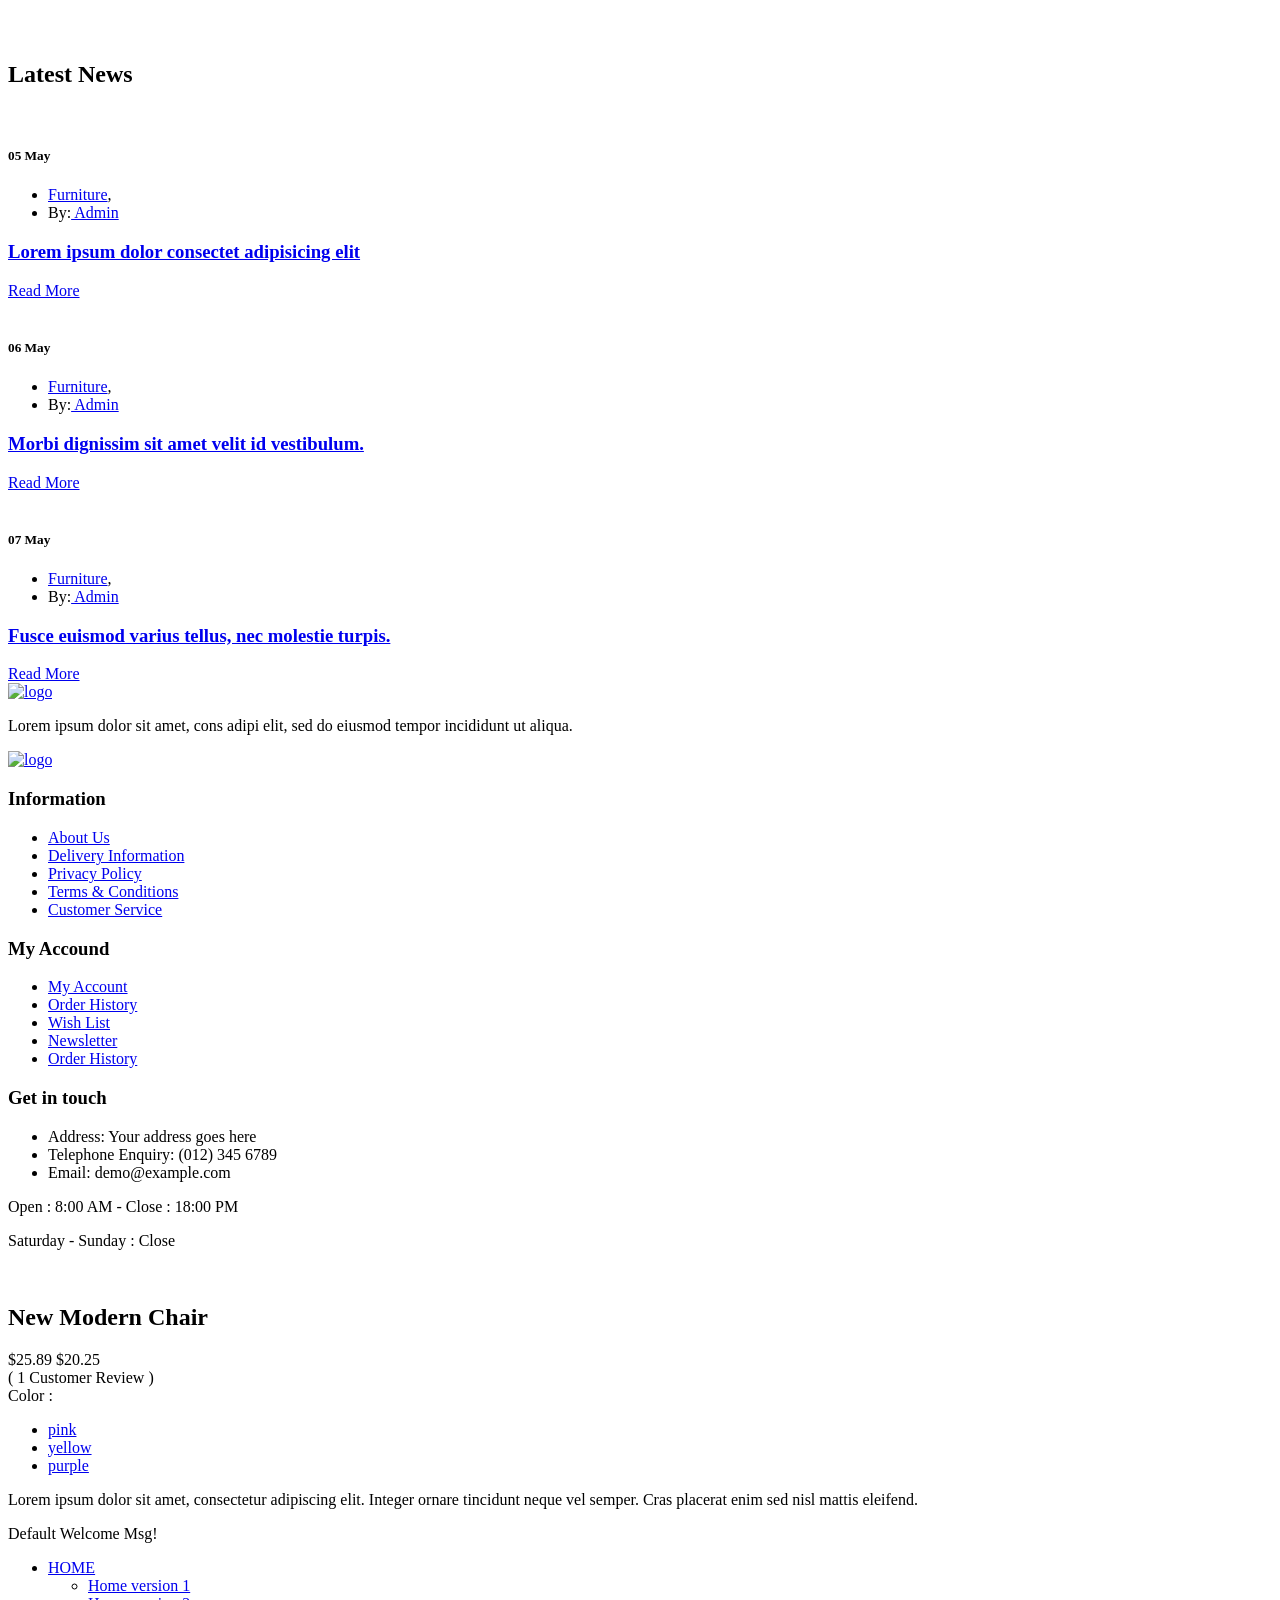
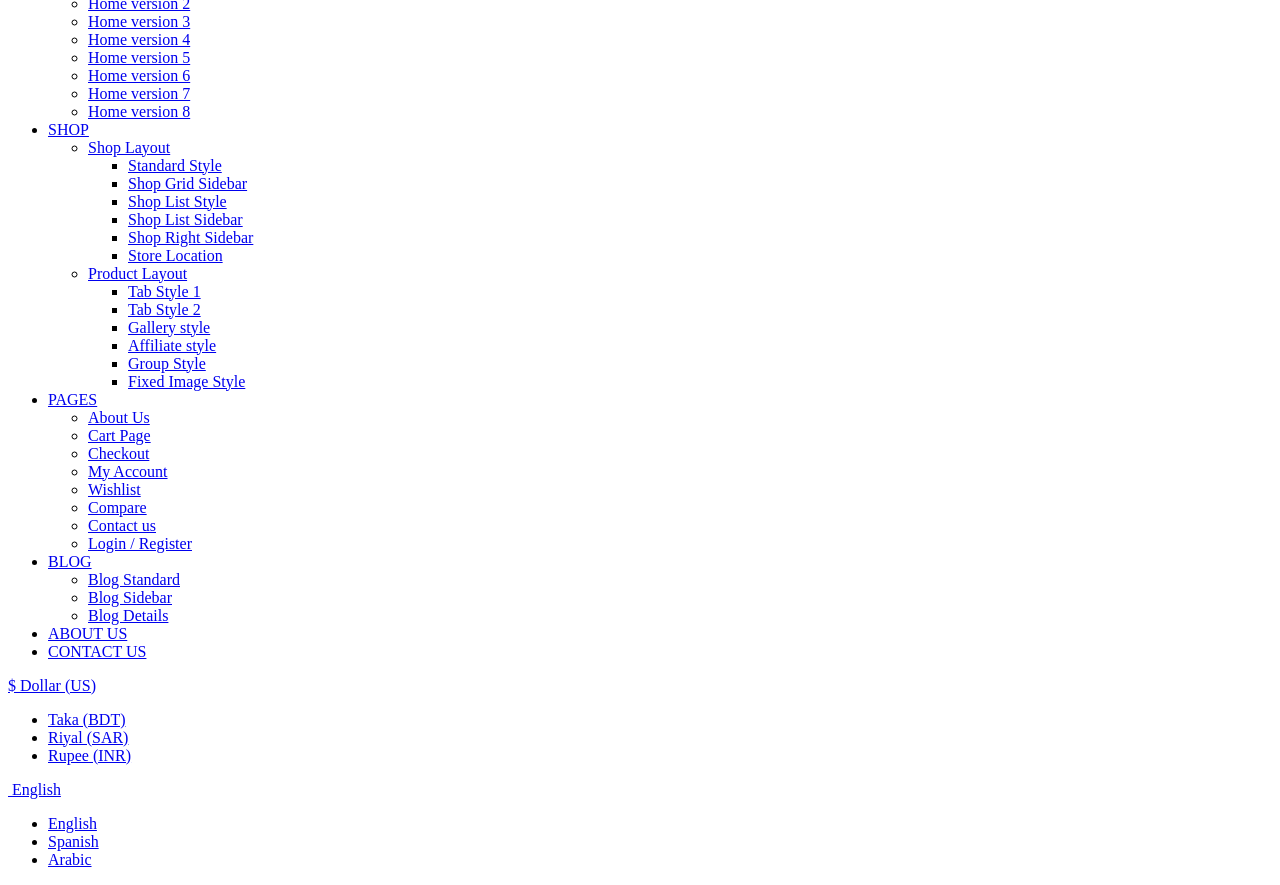
==== commit 95c58d4f: "Update index.html" ====
--- a/index.html
+++ b/index.html
@@ -1264,251 +1264,229 @@
             </div>
         </div>
         <div class="brand-logo-area pb-95">
-            <div class="container">
-                <div class="brand-logo-active swiper-container">
-                    <div class="swiper-wrapper">
-                        <div class="swiper-slide">
-                            <div class="single-brand-logo" data-aos="fade-up" data-aos-delay="200">
-                                <a href="#"><img src="assets/images/brand-logo/brand-logo-1.png" alt=""></a>
-                            </div>
-                        </div>
-                        <div class="swiper-slide">
-                            <div class="single-brand-logo" data-aos="fade-up" data-aos-delay="400">
-                                <a href="#"><img src="assets/images/brand-logo/brand-logo-2.png" alt=""></a>
-                            </div>
-                        </div>
-                        <div class="swiper-slide">
-                            <div class="single-brand-logo" data-aos="fade-up" data-aos-delay="600">
-                                <a href="#"><img src="assets/images/brand-logo/brand-logo-3.png" alt=""></a>
-                            </div>
-                        </div>
-                        <div class="swiper-slide">
-                            <div class="single-brand-logo" data-aos="fade-up" data-aos-delay="800">
-                                <a href="#"><img src="assets/images/brand-logo/brand-logo-4.png" alt=""></a>
-                            </div>
-                        </div>
-                        <div class="swiper-slide">
-                            <div class="single-brand-logo" data-aos="fade-up" data-aos-delay="1000">
-                                <a href="#"><img src="assets/images/brand-logo/brand-logo-5.png" alt=""></a>
-                            </div>
-                        </div>
-                        <div class="swiper-slide">
-                            <div class="single-brand-logo" data-aos="fade-up" data-aos-delay="1200">
-                                <a href="#"><img src="assets/images/brand-logo/brand-logo-1.png" alt=""></a>
-                            </div>
-                        </div>
+    <div class="container">
+        <div class="brand-logo-active swiper-container">
+            <div class="swiper-wrapper">
+                <!-- 以下是各个轮播幻灯片（swiper-slide），每个幻灯片里包含一个品牌标志元素 -->
+                <div class="swiper-slide">
+                    <div class="single-brand-logo" data-aos="fade-up" data-aos-delay="200">
+                        <a href="#"><img src="assets/images/brand-logo/brand-logo-1.png" alt=""></a>
+                    </div>
+                </div>
+                <div class="swiper-slide">
+                    <div class="single-brand-logo" data-aos="fade-up" data-aos-delay="400">
+                        <a href="#"><img src="assets/images/brand-logo/brand-logo-2.png" alt=""></a>
+                    </div>
+                </div>
+                <div class="swiper-slide">
+                    <div class="single-brand-logo" data-aos="fade-up" data-aos-delay="600">
+                        <a href="#"><img src="assets/images/brand-logo/brand-logo-3.png" alt=""></a>
+                    </div>
+                </div>
+                <div class="swiper-slide">
+                    <div class="single-brand-logo" data-aos="fade-up" data-aos-delay="800">
+                        <a href="#"><img src="assets/images/brand-logo/brand-logo-4.png" alt=""></a>
+                    </div>
+                </div>
+                <div class="swiper-slide">
+                    <div class="single-brand-logo" data-aos="fade-up" data-aos-delay="1000">
+                        <a href="#"><img src="assets/images/brand-logo/brand-logo-5.png" alt=""></a>
+                    </div>
+                </div>
+                <div class="swiper-slide">
+                    <div class="single-brand-logo" data-aos="fade-up" data-aos-delay="1200">
+                        <a href="#"><img src="assets/images/brand-logo/brand-logo-1.png" alt=""></a>
                     </div>
                 </div>
             </div>
         </div>
-        <div class="blog-area pb-70">
-            <div class="container">
-                <div class="section-title-2 st-border-center text-center mb-75" data-aos="fade-up" data-aos-delay="200">
-                    <h2>Latest News</h2>
-                </div>
-                <div class="row">
-                    <div class="col-lg-4 col-md-6">
-                        <div class="blog-wrap mb-30" data-aos="fade-up" data-aos-delay="200">
-                            <div class="blog-img-date-wrap mb-25">
-                                <div class="blog-img">
-                                    <a href="blog-details.html"><img src="assets/images/blog/blog-1.png" alt=""></a>
-                                </div>
-                                <div class="blog-date">
-                                    <h5>05 <span>May</span></h5>
-                                </div>
-                            </div>
-                            <div class="blog-content">
-                                <div class="blog-meta">
-                                    <ul>
-                                        <li><a href="#">Furniture</a>,</li>
-                                        <li>By:<a href="#"> Admin</a></li>
-                                    </ul>
-                                </div>
-                                <h3><a href="blog-details.html">Lorem ipsum dolor consectet adipisicing elit</a></h3>
-                                <div class="blog-btn">
-                                    <a href="blog-details.html">Read More</a>
-                                </div>
-                            </div>
-                        </div>
-                    </div>
-                    <div class="col-lg-4 col-md-6">
-                        <div class="blog-wrap mb-30" data-aos="fade-up" data-aos-delay="400">
-                            <div class="blog-img-date-wrap mb-25">
-                                <div class="blog-img">
-                                    <a href="blog-details.html"><img src="assets/images/blog/blog-2.png" alt=""></a>
-                                </div>
-                                <div class="blog-date">
-                                    <h5>06 <span>May</span></h5>
-                                </div>
-                            </div>
-                            <div class="blog-content">
-                                <div class="blog-meta">
-                                    <ul>
-                                        <li><a href="#">Furniture</a>,</li>
-                                        <li>By:<a href="#"> Admin</a></li>
-                                    </ul>
-                                </div>
-                                <h3><a href="blog-details.html">Morbi dignissim sit amet velit id vestibulum.</a></h3>
-                                <div class="blog-btn">
-                                    <a href="blog-details.html">Read More</a>
-                                </div>
-                            </div>
-                        </div>
-                    </div>
-                    <div class="col-lg-4 col-md-6">
-                        <div class="blog-wrap mb-30" data-aos="fade-up" data-aos-delay="600">
-                            <div class="blog-img-date-wrap mb-25">
-                                <div class="blog-img">
-                                    <a href="blog-details.html"><img src="assets/images/blog/blog-3.png" alt=""></a>
-                                </div>
-                                <div class="blog-date">
-                                    <h5>07 <span>May</span></h5>
-                                </div>
-                            </div>
-                            <div class="blog-content">
-                                <div class="blog-meta">
-                                    <ul>
-                                        <li><a href="#">Furniture</a>,</li>
-                                        <li>By:<a href="#"> Admin</a></li>
-                                    </ul>
-                                </div>
-                                <h3><a href="blog-details.html">Fusce euismod varius tellus, nec molestie turpis.</a></h3>
-                                <div class="blog-btn">
-                                    <a href="blog-details.html">Read More</a>
-                                </div>
-                            </div>
+    </div>
+</div>
+     <div class="blog-area pb-70">
+    <div class="container">
+        <div class="section-title-2 st-border-center text-center mb-75" data-aos="fade-up" data-aos-delay="200">
+            <h2>Latest News</h2>
+        </div>
+        <div class="row">
+            <!-- 以下是各个博客文章的列布局，每个列里包含一篇博客文章的相关内容 -->
+            <div class="col-lg-4 col-md-6">
+                <div class="blog-wrap mb-30" data-aos="fade-up" data-aos-delay="200">
+                    <div class="blog-img-date-wrap mb-25">
+                        <div class="blog-img">
+                            <a href="blog-details.html"><img src="assets/images/blog/blog-1.png" alt=""></a>
+                        </div>
+                        <div class="blog-date">
+                            <h5>05 <span>May</span></h5>
+                        </div>
+                    </div>
+                    <div class="blog-content">
+                        <div class="blog-meta">
+                            <ul>
+                                <li><a href="#">Furniture</a>,</li>
+                                <li>By:<a href="#"> Admin</a></li>
+                            </ul>
+                        </div>
+                        <h3><a href="blog-details.html">Lorem ipsum dolor consectet adipisicing elit</a></h3>
+                        <div class="blog-btn">
+                            <a href="blog-details.html">Read More</a>
+                        </div>
+                    </div>
+                </div>
+            </div>
+            <div class="col-lg-4 col-md-6">
+                <div class="blog-wrap mb-30" data-aos="fade-up" data-aos-delay="400">
+                    <div class="blog-img-date-wrap mb-25">
+                        <div class="blog-img">
+                            <a href="blog-details.html"><img src="assets/images/blog/blog-2.png" alt=""></a>
+                        </div>
+                        <div class="blog-date">
+                            <h5>06 <span>May</span></h5>
+                        </div>
+                    </div>
+                    <div class="blog-content">
+                        <div class="blog-meta">
+                            <ul>
+                                <li><a href="#">Furniture</a>,</li>
+                                <li>By:<a href="#"> Admin</a></li>
+                            </ul>
+                        </div>
+                        <h3><a href="blog-details.html">Morbi dignissim sit amet velit id vestibulum.</a></h3>
+                        <div class="blog-btn">
+                            <a href="blog-details.html">Read More</a>
+                        </div>
+                    </div>
+                </div>
+            </div>
+            <div class="col-lg-4 col-md-6">
+                <div class="blog-wrap mb-30" data-aos="fade-up" data-aos-delay="600">
+                    <div class="blog-img-date-wrap mb-25">
+                        <div class="blog-img">
+                            <a href="blog-details.html"><img src="assets/images/blog/blog-3.png" alt=""></a>
+                        </div>
+                        <div class="blog-date">
+                            <h5>07 <span>May</span></h5>
+                        </div>
+                    </div>
+                    <div class="blog-content">
+                        <div class="blog-meta">
+                            <ul>
+                                <li><a href="#">Furniture</a>,</li>
+                                <li>By:<a href="#"> Admin</a></li>
+                            </ul>
+                        </div>
+                        <h3><a href="blog-details.html">Fusce euismod varius tellus, nec molestie turpis.</a></h3>
+                        <div class="blog-btn">
+                            <a href="blog-details.html">Read More</a>
                         </div>
                     </div>
                 </div>
             </div>
         </div>
-        <footer class="footer-area">
-            <div class="bg-gray-2">
-                <div class="container">
-                    <div class="footer-top pt-80 pb-35">
-                        <div class="row">
-                            <div class="col-lg-3 col-md-6 col-sm-6 col-12">
-                                <div class="footer-widget footer-about mb-40">
-                                    <div class="footer-logo">
-                                        <a href="index.html"><img src="assets/images/logo/logo.png" alt="logo"></a>
-                                    </div>
-                                    <p>Lorem ipsum dolor sit amet, cons adipi elit, sed do eiusmod tempor incididunt ut aliqua.</p>
-                                    <div class="payment-img">
-                                        <a href="#"><img src="assets/images/icon-img/payment.png" alt="logo"></a>
-                                    </div>
-                                </div>
-                            </div>
-                            <div class="col-lg-3 col-md-6 col-sm-6 col-12">
-                                <div class="footer-widget footer-widget-margin-1 footer-list mb-40">
-                                    <h3 class="footer-title">Information</h3>
-                                    <ul>
-                                        <li><a href="about-us.html">About Us</a></li>
-                                        <li><a href="#">Delivery Information</a></li>
-                                        <li><a href="#">Privacy Policy</a></li>
-                                        <li><a href="#">Terms & Conditions</a></li>
-                                        <li><a href="#">Customer Service</a></li>
-                                    </ul>
-                                </div>
-                            </div>
-                            <div class="col-lg-2 col-md-6 col-sm-6 col-12">
-                                <div class="footer-widget footer-list mb-40">
-                                    <h3 class="footer-title">My Accound</h3>
-                                    <ul>
-                                        <li><a href="my-account.html">My Account</a></li>
-                                        <li><a href="#">Order History</a></li>
-                                        <li><a href="wishlist.html">Wish List</a></li>
-                                        <li><a href="#">Newsletter</a></li>
-                                        <li><a href="#">Order History</a></li>
-                                    </ul>
-                                </div>
-                            </div>
-                            <div class="col-lg-4 col-md-6 col-sm-6 col-12">
-                                <div class="footer-widget footer-widget-margin-2 footer-address mb-40">
-                                    <h3 class="footer-title">Get in touch</h3>
-                                    <ul>
-                                        <li><span>Address: </span>Your address goes here </li>
-                                        <li><span>Telephone Enquiry:</span> (012) 345 6789</li>
-                                        <li><span>Email: </span>demo@example.com</li>
-                                    </ul>
-                                    <div class="open-time">
-                                        <p>Open : <span>8:00 AM</span> - Close : <span>18:00 PM</span></p>
-                                        <p>Saturday - Sunday : Close</p>
-                                    </div>
-                                </div>
-                            </div>
-                        </div>
-                    </div>
-                </div>
-            </div>
-            <div class="bg-gray-3">
-                <div class="container">
-                    <div class="footer-bottom copyright text-center bg-gray-3">
-                        <p>Copyright ©2021 All rights reserved | Made with <i class="fa fa-heart"></i> by <a href="https://hasthemes.com/"> HasThemes</a>.</p>
-                    </div>
-                </div>
-            </div>
-        </footer>
-        <!-- Product Modal start -->
-        <div class="modal fade quickview-modal-style" id="exampleModal" tabindex="-1" role="dialog">
-            <div class="modal-dialog modal-dialog-centered" role="document">
-                <div class="modal-content">
-                    <div class="modal-header">
-                        <a href="#" class="close" data-bs-dismiss="modal" aria-label="Close"><i class=" ti-close "></i></a>
-                    </div>
-                    <div class="modal-body">
-                        <div class="row gx-0">
-                            <div class="col-lg-5 col-md-5 col-12">
-                                <div class="modal-img-wrap">
-                                    <img src="assets/images/product/quickview.png" alt="">
-                                </div>
-                            </div>
-                            <div class="col-lg-7 col-md-7 col-12">
-                                <div class="product-details-content quickview-content">
-                                    <h2>New Modern Chair</h2>
-                                    <div class="product-details-price">
-                                        <span class="old-price">$25.89 </span>
-                                        <span class="new-price">$20.25</span>
-                                    </div>
-                                    <div class="product-details-review">
-                                        <div class="product-rating">
-                                            <i class=" ti-star"></i>
-                                            <i class=" ti-star"></i>
-                                            <i class=" ti-star"></i>
-                                            <i class=" ti-star"></i>
-                                            <i class=" ti-star"></i>
-                                        </div>
-                                        <span>( 1 Customer Review )</span>
-                                    </div>
-                                    <div class="product-color product-color-active product-details-color">
-                                        <span>Color :</span>
-                                        <ul>
-                                            <li><a title="Pink" class="pink" href="#">pink</a></li>
-                                            <li><a title="Yellow" class="active yellow" href="#">yellow</a></li>
-                                            <li><a title="Purple" class="purple" href="#">purple</a></li>
-                                        </ul>
-                                    </div>
-                                    <p>Lorem ipsum dolor sit amet, consectetur adipiscing elit. Integer ornare tincidunt neque vel semper. Cras placerat enim sed nisl mattis eleifend.</p>
-                                    <div class="product-details-action-wrap">
-                                        <div class="product-quality">
-                                            <input class="cart-plus-minus-box input-text qty text" name="qtybutton" value="1">
-                                        </div>
-                                        <div class="single-product-cart btn-hover">
-                                            <a href="#">Add to cart</a>
-                                        </div>
-                                        <div class="single-product-wishlist">
-                                            <a title="Wishlist" href="#"><i class="pe-7s-like"></i></a>
-                                        </div>
-                                        <div class="single-product-compare">
-                                            <a title="Compare" href="#"><i class="pe-7s-shuffle"></i></a>
-                                        </div>
-                                    </div>
-                                </div>
+    </div>
+</div>
+      <footer class="footer-area">
+    <div class="bg-gray-2">
+        <div class="container">
+            <div class="footer-top pt-80 pb-35">
+                <div class="row">
+                    <!-- 以下是页脚各个栏目的列布局，每个列里放置不同的页脚内容，比如关于我们、信息列表等 -->
+                    <div class="col-lg-3 col-md-6 col-sm-6 col-12">
+                        <div class="footer-widget footer-about mb-40">
+                            <div class="footer-logo">
+                                <a href="index.html"><img src="assets/images/logo/logo.png" alt="logo"></a>
+                            </div>
+                            <p>Lorem ipsum dolor sit amet, cons adipi elit, sed do eiusmod tempor incididunt ut aliqua.</p>
+                            <div class="payment-img">
+                                <a href="#"><img src="assets/images/icon-img/payment.png" alt="logo"></a>
+                            </div>
+                        </div>
+                    </div>
+                    <div class="col-lg-3 col-md-6 col-sm-6 col-12">
+                        <div class="footer-widget footer-widget-margin-1 footer-list mb-40">
+                            <h3 class="footer-title">Information</h3>
+                            <ul>
+                                <li><a href="about-us.html">About Us</a></li>
+                                <li><a href="#">Delivery Information</a></li>
+                                <li><a href="#">Privacy Policy</a></li>
+                                <li><a href="#">Terms & Conditions</a></li>
+                                <li><a href="#">Customer Service</a></li>
+                            </ul>
+                        </div>
+                    </div>
+                    <div class="col-lg-2 col-md-6 col-sm-6 col-12">
+                        <div class="footer-widget footer-list mb-40">
+                            <h3 class="footer-title">My Accound</h3>
+                            <ul>
+                                <li><a href="my-account.html">My Account</a></li>
+                                <li><a href="#">Order History</a></li>
+                                <li><a href="wishlist.html">Wish List</a></li>
+                                <li><a href="#">Newsletter</a></li>
+                                <li><a href="#">Order History</a></li>
+                            </ul>
+                        </div>
+                    </div>
+                    <div class="col-lg-4 col-md-6 col-sm-6 col-12">
+                        <div class="footer-widget footer-widget-margin-2 footer-address mb-40">
+                            <h3 class="footer-title">Get in touch</h3>
+                            <ul>
+                                <li><span>Address: </span>Your address goes here </li>
+                                <li><span>Telephone Enquiry:</span> (012) 345 6789</li>
+                                <li><span>Email: </span>demo@example.com</li>
+                            </ul>
+                            <div class="open-time">
+                                <p>Open : <span>8:00 AM</span> - Close : <span>18:00 PM</span></p>
+                                <p>Saturday - Sunday : Close</p>
                             </div>
                         </div>
                     </div>
                 </div>
             </div>
         </div>
+    </div>
+  
+</footer>
+   
+        <!-- Product Modal start -->
+     <!-- Product Modal start -->
+<div class="modal fade quickview-modal-style" id="exampleModal" tabindex="-1" role="dialog">
+    <div class="modal-dialog modal-dialog-centered" role="document">
+        <div class="modal-content">
+            <div class="modal-header">
+                <a href="#" class="close" data-bs-dismiss="modal" aria-label="Close"><i class=" ti-close "></i></a>
+            </div>
+            <div class="modal-body">
+                <div class="row gx-0">
+                    <div class="col-lg-5 col-md-5 col-12">
+                        <div class="modal-img-wrap">
+                            <img src="assets/images/product/quickview.png" alt="">
+                        </div>
+                    </div>
+                    <div class="col-lg-7 col-md-7 col-12">
+                        <div class="product-details-content quickview-content">
+                            <h2>New Modern Chair</h2>
+                            <div class="product-details-price">
+                                <span class="old-price">$25.89 </span>
+                                <span class="new-price">$20.25</span>
+                            </div>
+                            <div class="product-details-review">
+                                <div class="product-rating">
+                                    <i class=" ti-star"></i>
+                                    <i class=" ti-star"></i>
+                                    <i class=" ti-star"></i>
+                                    <i class=" ti-star"></i>
+                                    <i class=" ti-star"></i>
+                                </div>
+                                <span>( 1 Customer Review )</span>
+                            </div>
+                            <div class="product-color product-color-active product-details-color">
+                                <span>Color :</span>
+                                <ul>
+                                    <li><a title="Pink" class="pink" href="#">pink</a></li>
+                                    <li><a title="Yellow" class="active yellow" href="#">yellow</a></li>
+                                    <li><a title="Purple" class="purple" href="#">purple</a></li>
+                                </ul>
+                            </div>
+                            <p>Lorem ipsum dolor sit amet, consectetur adipiscing elit. Integer ornare tincidunt neque vel semper. Cras placerat enim sed nisl mattis eleifend.</
         <!-- Product Modal end -->
         <!-- Mobile Menu start -->
         <div class="off-canvas-active">
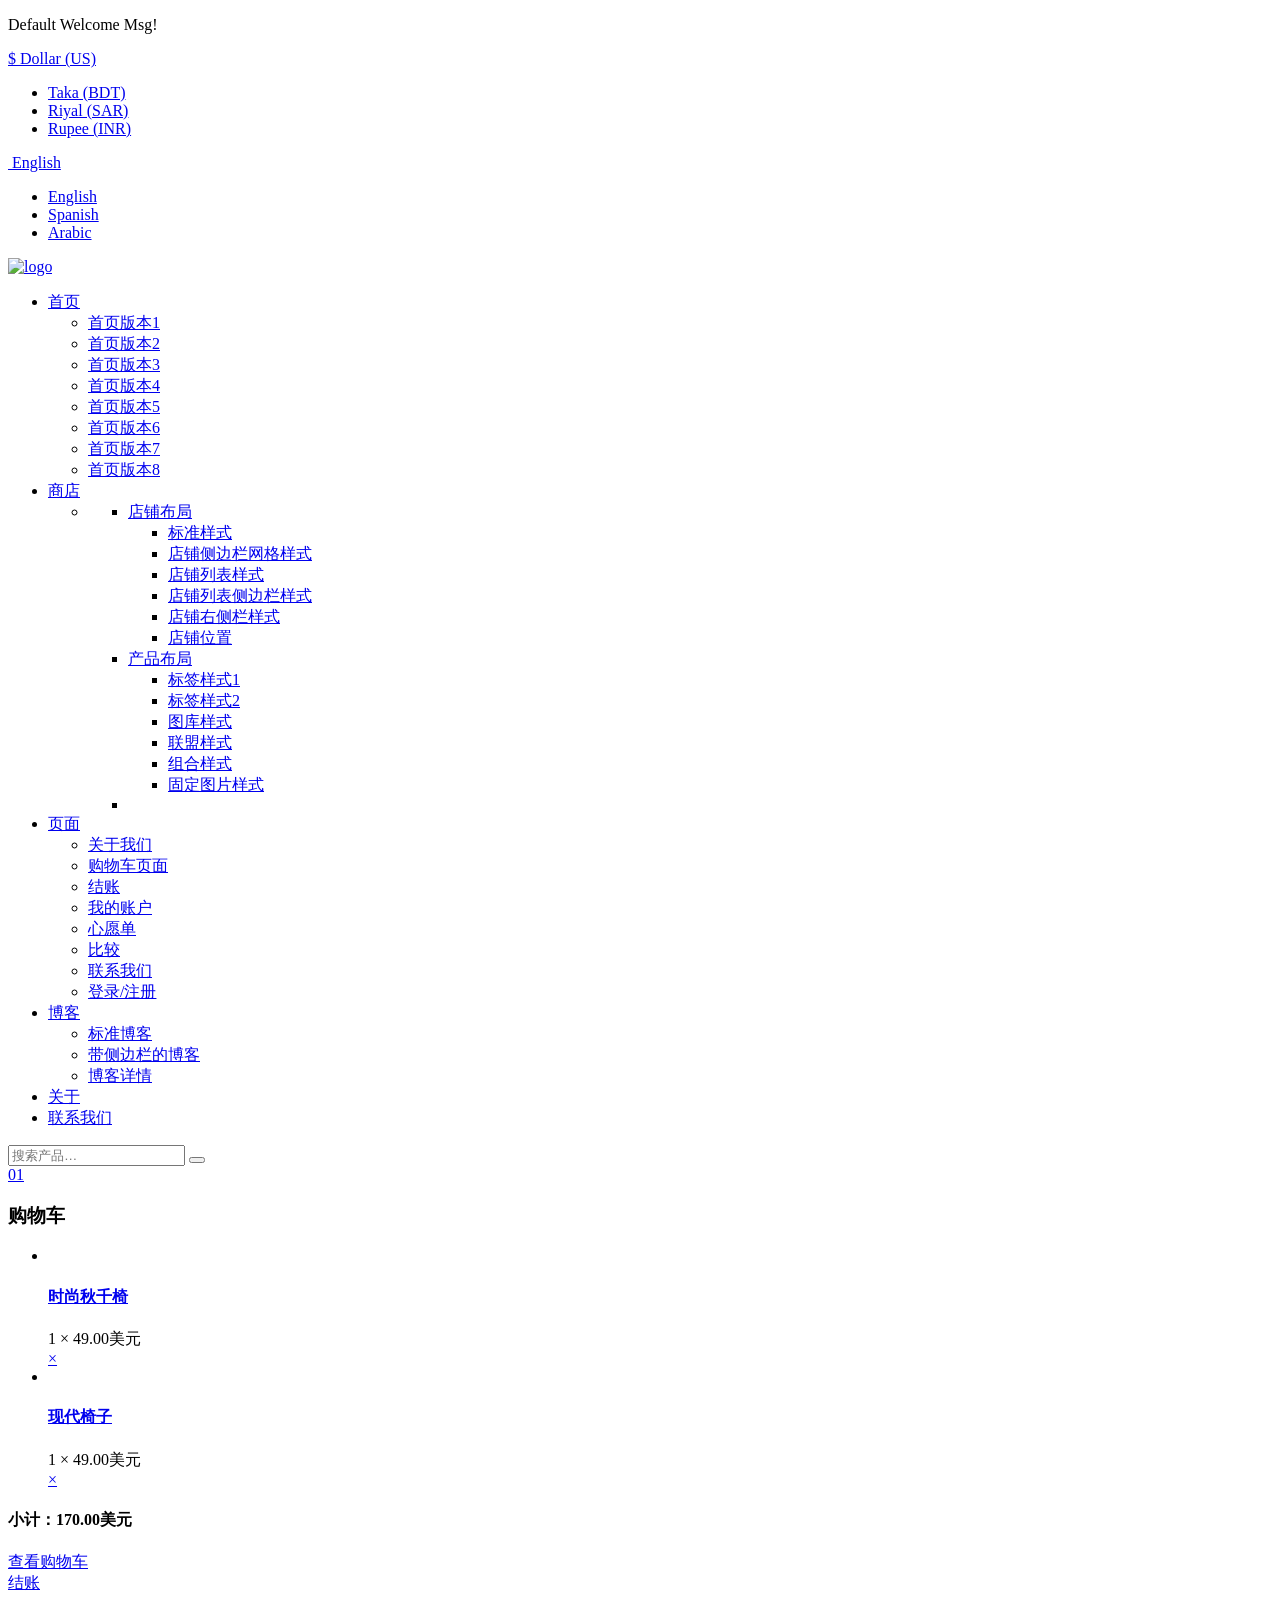
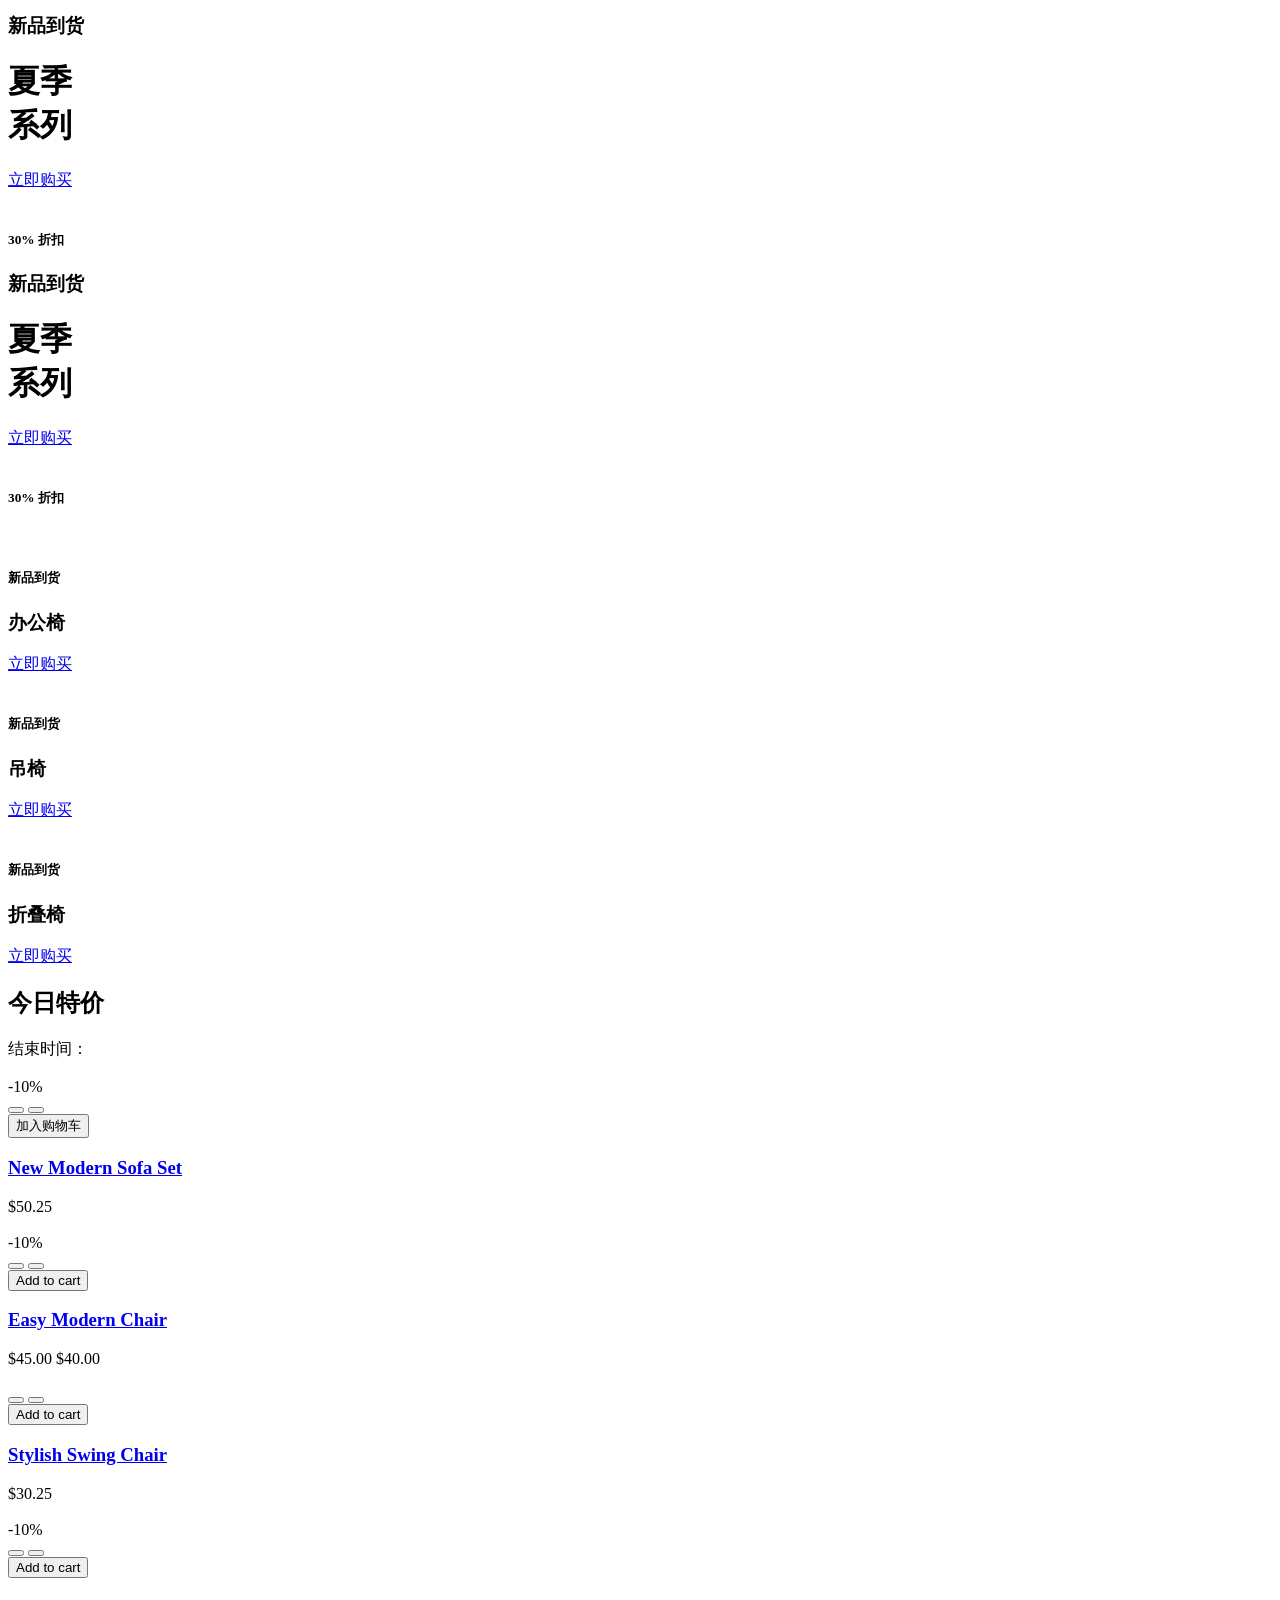
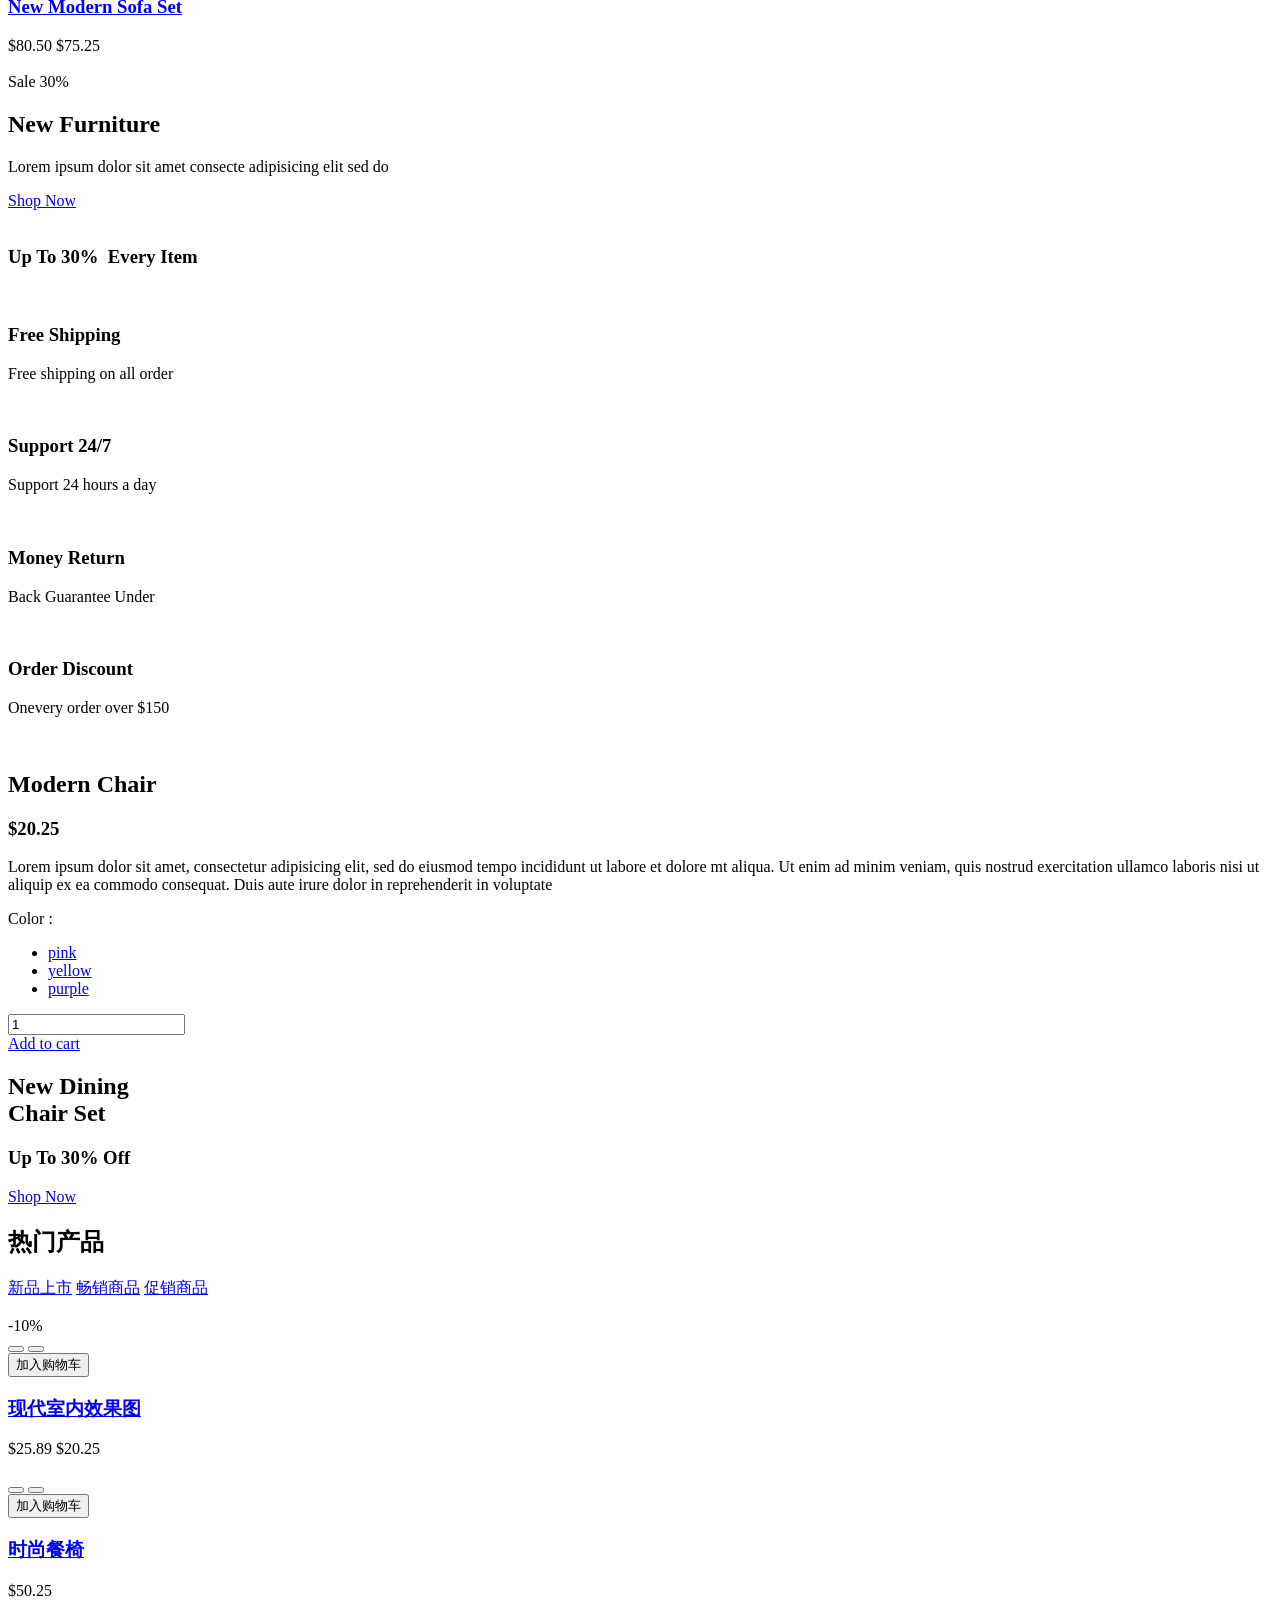
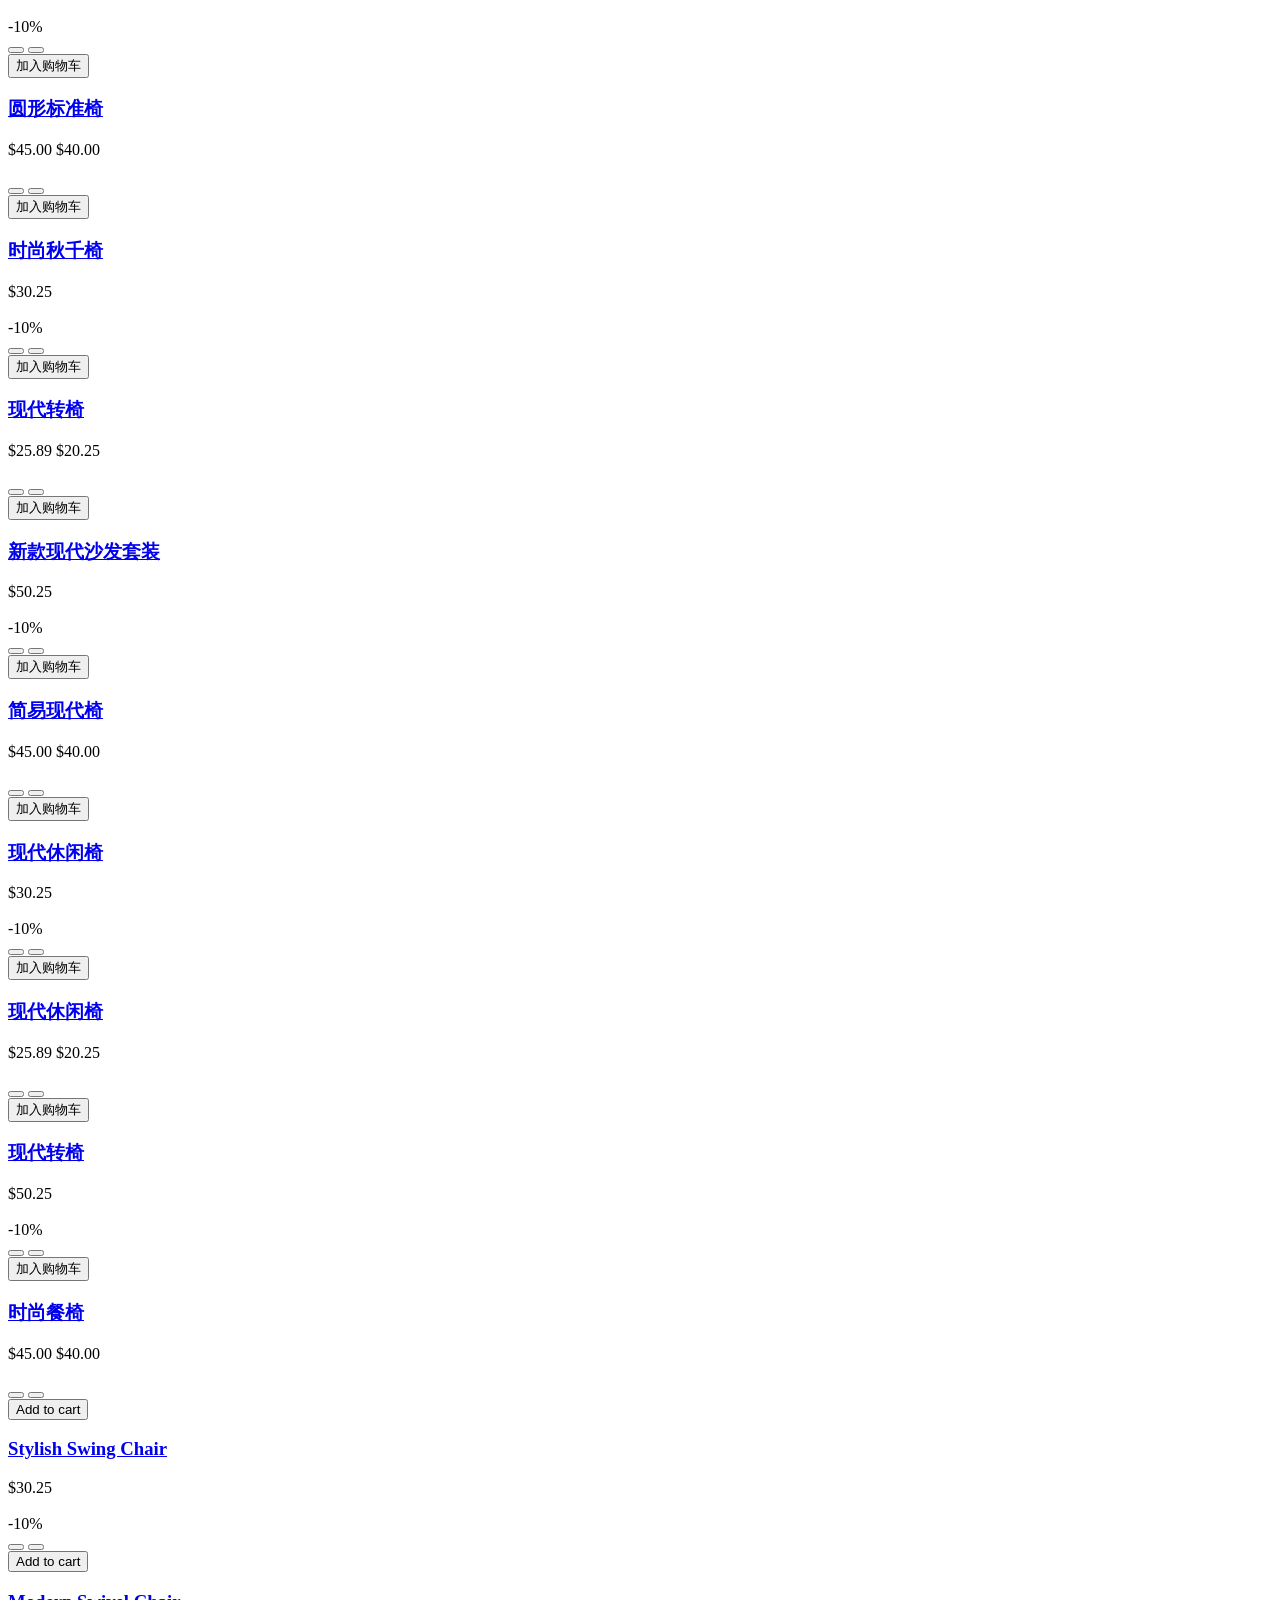
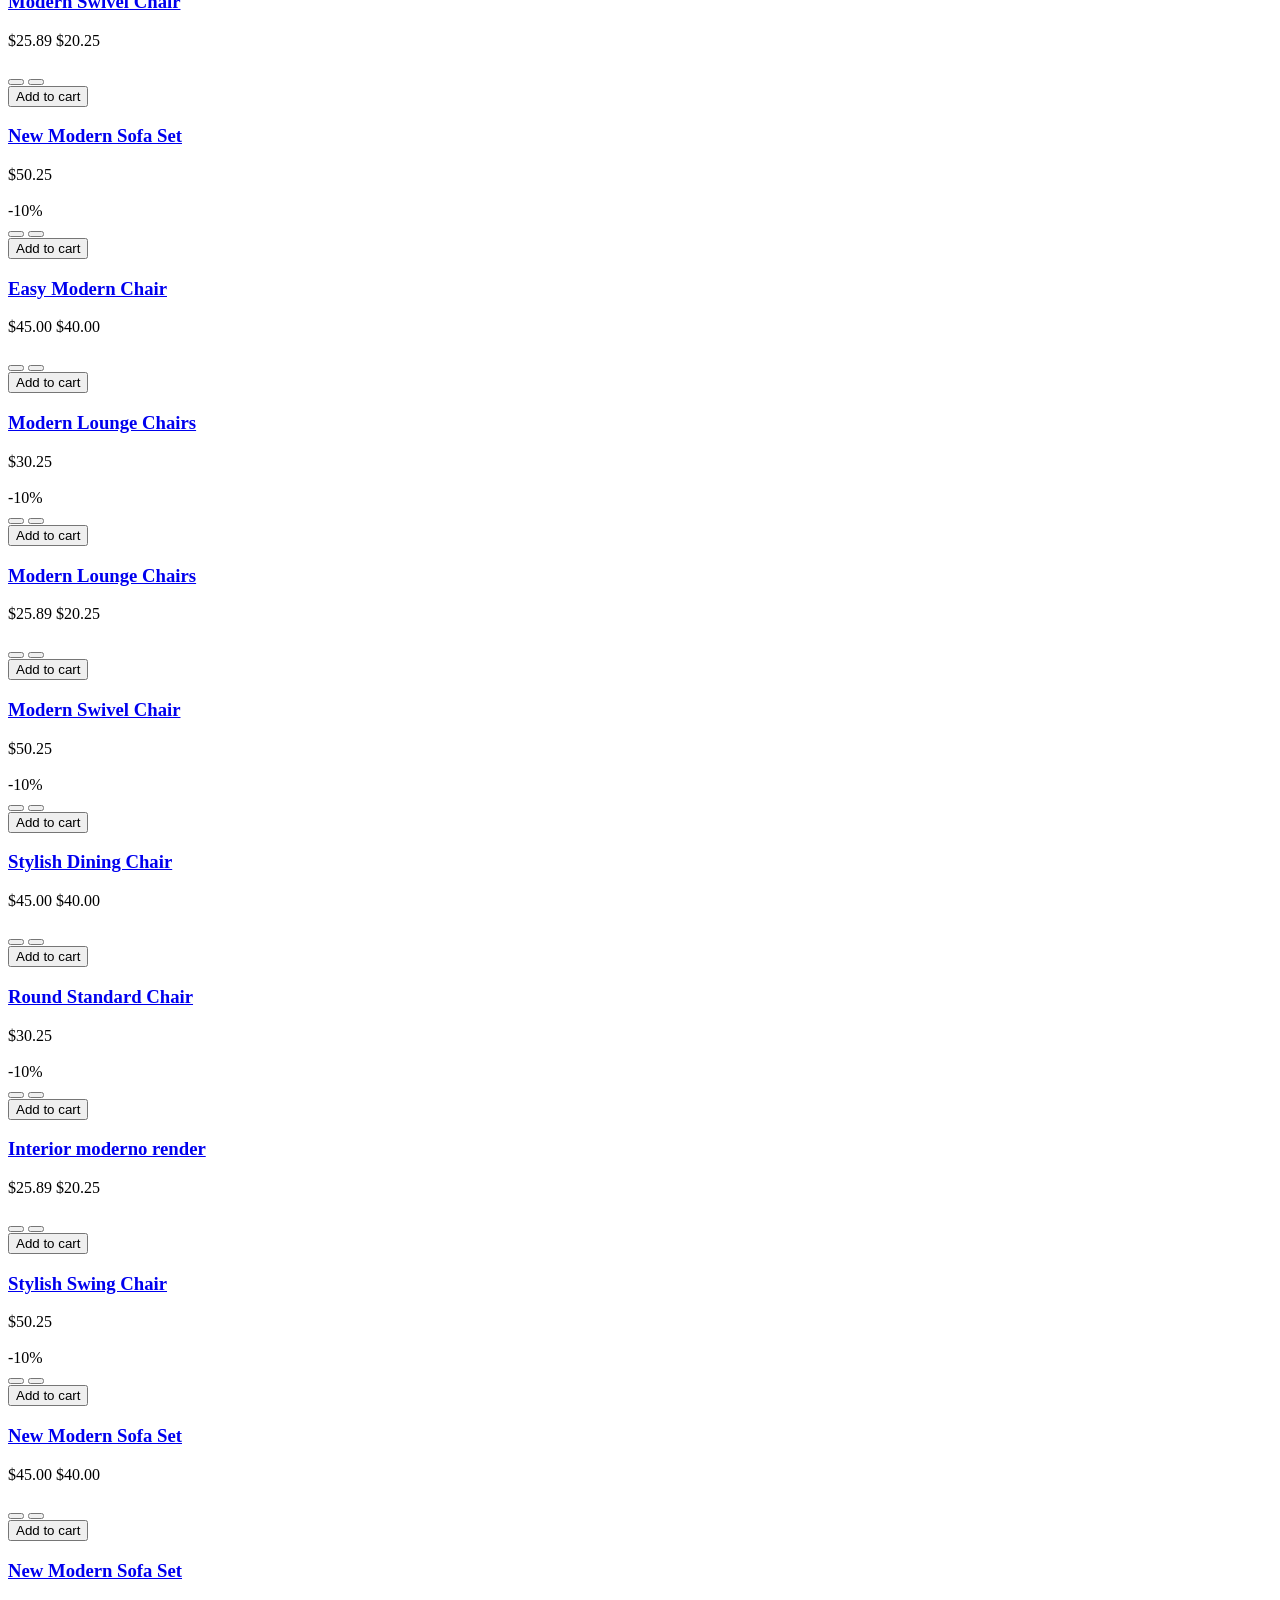
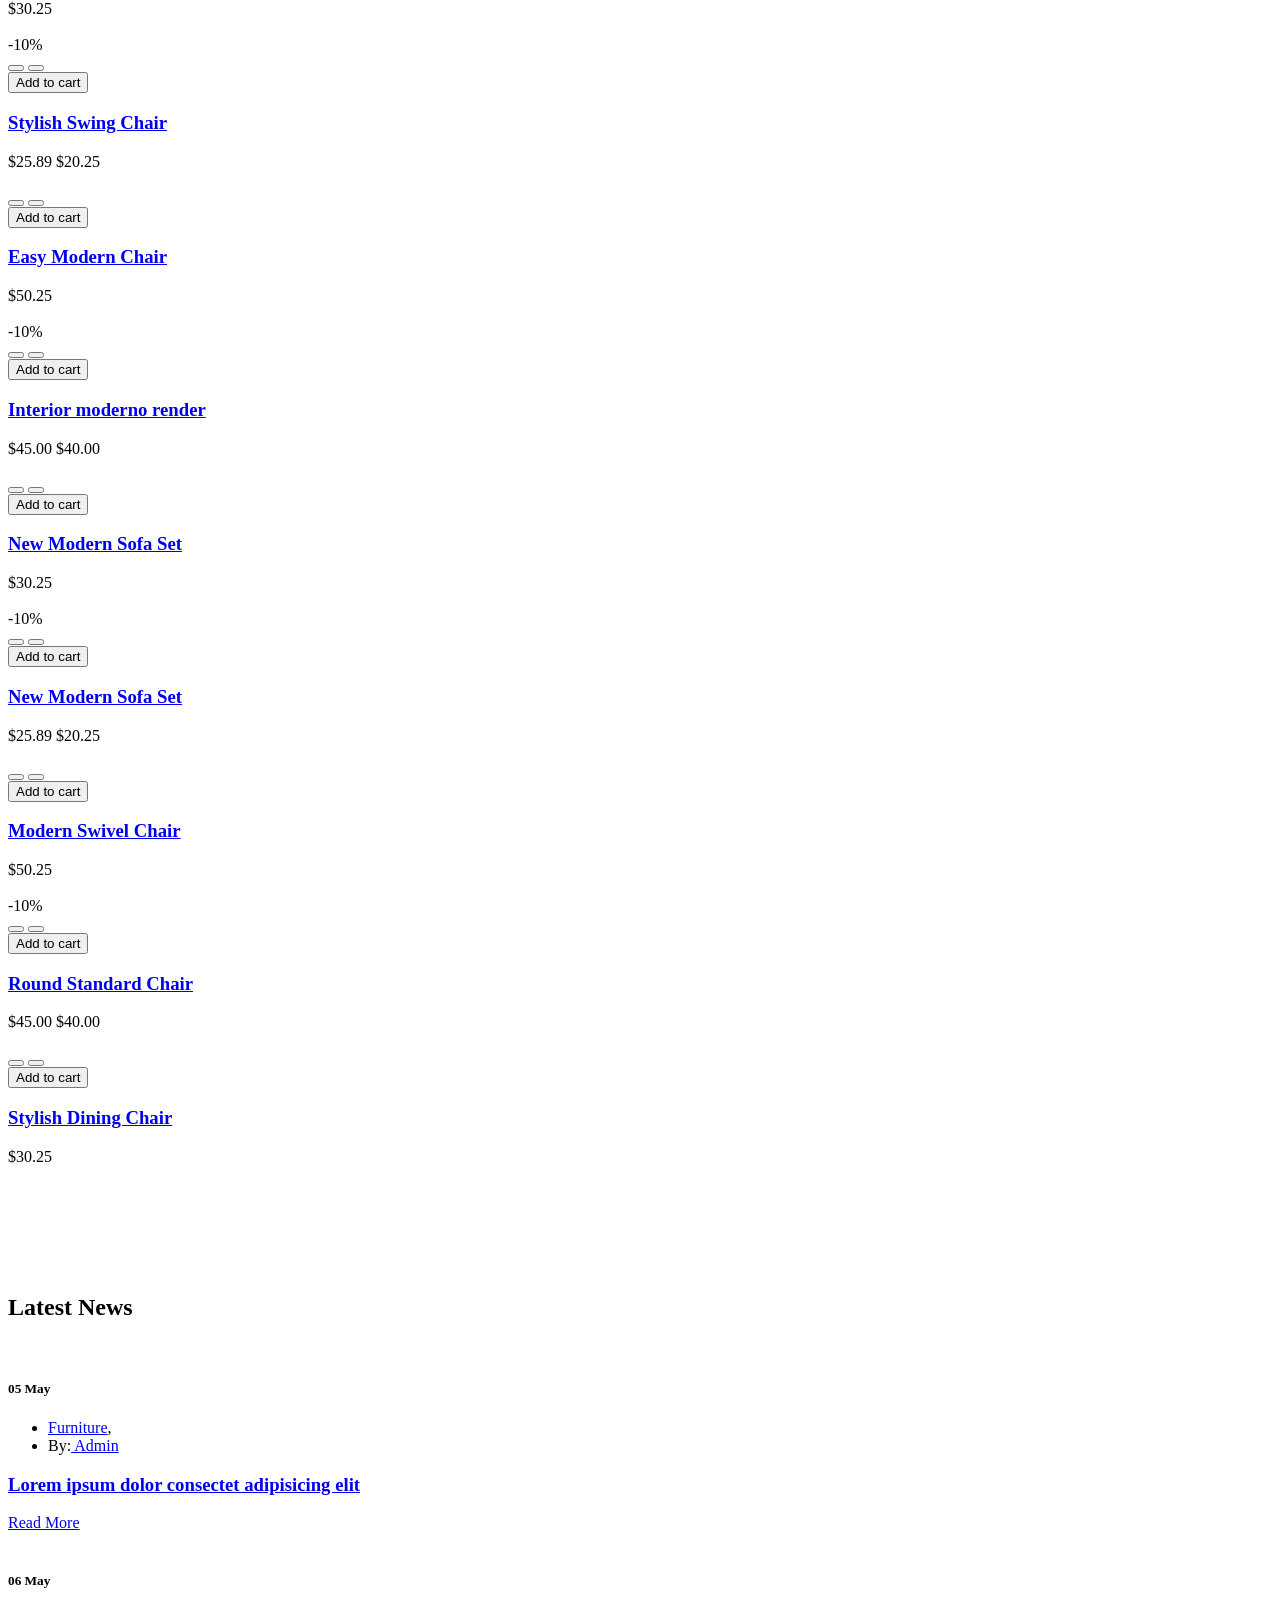
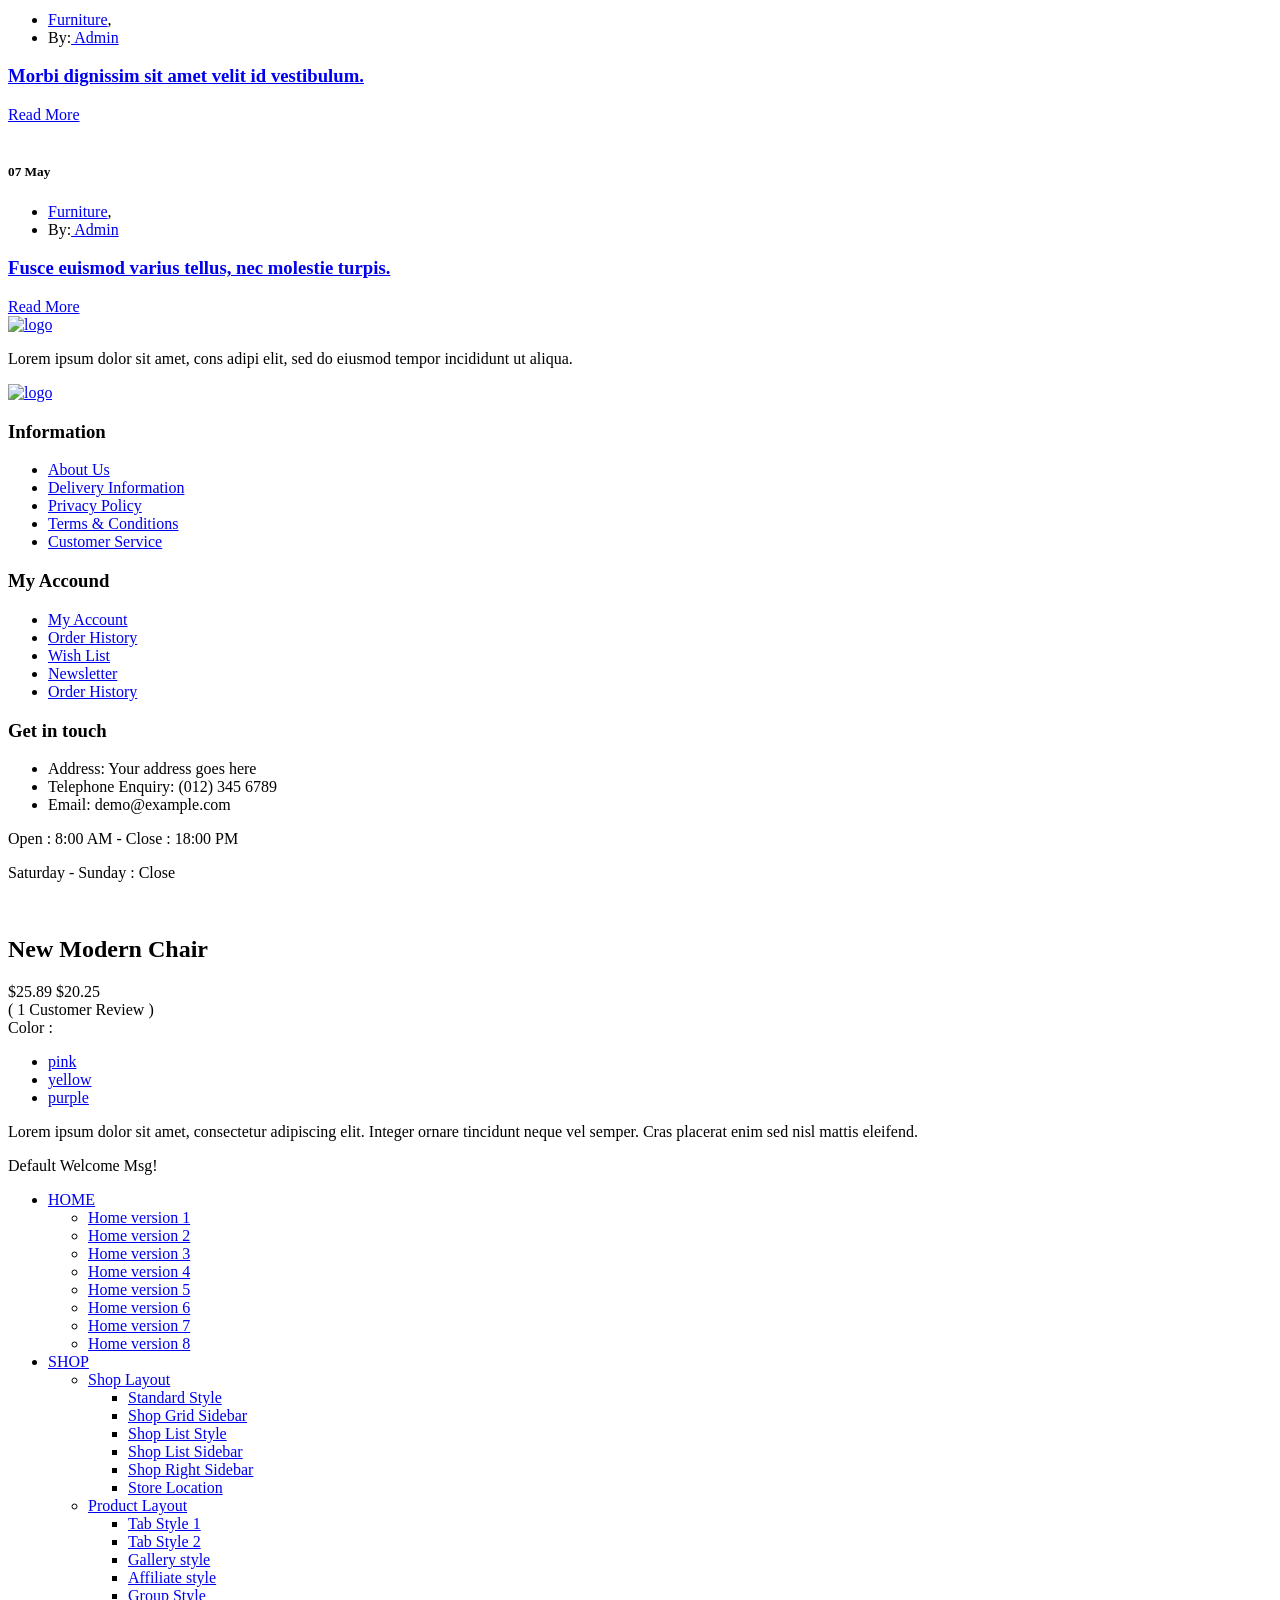
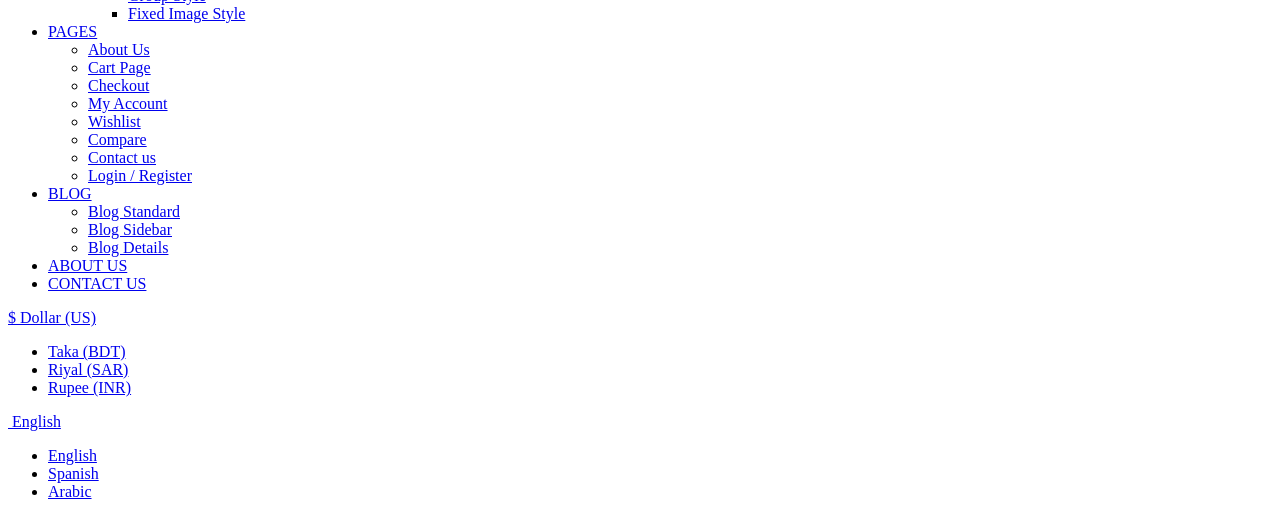
==== commit 1fb17e0f: "Update index.html" ====
--- a/index.html
+++ b/index.html
@@ -611,96 +611,314 @@
                 </div>
             </div>
         </div>
-        <div class="product-area pb-60">
-            <div class="container">
-                <div class="section-title-tab-wrap mb-75">
-                    <div class="section-title-2" data-aos="fade-up" data-aos-delay="200">
-                        <h2>Hot Products</h2>
-                    </div>
-                    <div class="tab-style-1 nav" data-aos="fade-up" data-aos-delay="400">
-                        <a class="active" href="#pro-1" data-bs-toggle="tab">New Arrivals </a>
-                        <a href="#pro-2" data-bs-toggle="tab" class=""> Best Sellers </a>
-                        <a href="#pro-3" data-bs-toggle="tab" class=""> Sale Items </a>
-                    </div>
-                </div>
-                <div class="tab-content jump">
-                    <div id="pro-1" class="tab-pane active">
-                        <div class="row">
-                            <div class="col-lg-3 col-md-4 col-sm-6 col-12">
-                                <div class="product-wrap mb-35" data-aos="fade-up" data-aos-delay="200">
-                                    <div class="product-img img-zoom mb-25">
-                                        <a href="product-details.html">
-                                            <img src="assets/images/product/product-5.png" alt="">
-                                        </a>
-                                        <div class="product-badge badge-top badge-right badge-pink">
-                                            <span>-10%</span>
-                                        </div>
-                                        <div class="product-action-wrap">
-                                            <button class="product-action-btn-1" title="Wishlist"><i class="pe-7s-like"></i></button>
-                                            <button class="product-action-btn-1" title="Quick View" data-bs-toggle="modal" data-bs-target="#exampleModal">
-                                                <i class="pe-7s-look"></i>
-                                            </button>
-                                        </div>
-                                        <div class="product-action-2-wrap">
-                                            <button class="product-action-btn-2" title="Add To Cart"><i class="pe-7s-cart"></i> Add to cart</button>
-                                        </div>
-                                    </div>
-                                    <div class="product-content">
-                                        <h3><a href="product-details.html">Interior moderno render</a></h3>
-                                        <div class="product-price">
-                                            <span class="old-price">$25.89 </span>
-                                            <span class="new-price">$20.25 </span>
-                                        </div>
-                                    </div>
-                                </div>
-                            </div>
-                            <div class="col-lg-3 col-md-4 col-sm-6 col-12">
-                                <div class="product-wrap mb-35" data-aos="fade-up" data-aos-delay="400">
-                                    <div class="product-img img-zoom mb-25">
-                                        <a href="product-details.html">
-                                            <img src="assets/images/product/product-6.png" alt="">
-                                        </a>
-                                        <div class="product-action-wrap">
-                                            <button class="product-action-btn-1" title="Wishlist"><i class="pe-7s-like"></i></button>
-                                            <button class="product-action-btn-1" title="Quick View" data-bs-toggle="modal" data-bs-target="#exampleModal">
-                                                <i class="pe-7s-look"></i>
-                                            </button>
-                                        </div>
-                                        <div class="product-action-2-wrap">
-                                            <button class="product-action-btn-2" title="Add To Cart"><i class="pe-7s-cart"></i> Add to cart</button>
-                                        </div>
-                                    </div>
-                                    <div class="product-content">
-                                        <h3><a href="product-details.html">Stylish Dining Chair</a></h3>
-                                        <div class="product-price">
-                                            <span>$50.25 </span>
-                                        </div>
-                                    </div>
-                                </div>
-                            </div>
-                            <div class="col-lg-3 col-md-4 col-sm-6 col-12">
-                                <div class="product-wrap mb-35" data-aos="fade-up" data-aos-delay="600">
-                                    <div class="product-img img-zoom mb-25">
-                                        <a href="product-details.html">
-                                            <img src="assets/images/product/product-7.png" alt="">
-                                        </a>
-                                        <div class="product-badge badge-top badge-right badge-pink">
-                                            <span>-10%</span>
-                                        </div>
-                                        <div class="product-action-wrap">
-                                            <button class="product-action-btn-1" title="Wishlist"><i class="pe-7s-like"></i></button>
-                                            <button class="product-action-btn-1" title="Quick View" data-bs-toggle="modal" data-bs-target="#exampleModal">
-                                                <i class="pe-7s-look"></i>
-                                            </button>
-                                        </div>
-                                        <div class="product-action-2-wrap">
-                                            <button class="product-action-btn-2" title="Add To Cart"><i class="pe-7s-cart"></i> Add to cart</button>
-                                        </div>
-                                    </div>
-                                    <div class="product-content">
-                                        <h3><a href="product-details.html">Round Standard Chair</a></h3>
-                                        <div class="product-price">
-                                            <span class="old-price">$45.00 </span>
+
+	<div class="product-area pb-60">
+    <div class="container">
+        <div class="section-title-tab-wrap mb-75">
+            <div class="section-title-2" data-aos="fade-up" data-aos-delay="200">
+                <h2>热门产品</h2>
+            </div>
+            <div class="tab-style-1 nav" data-aos="fade-up" data-aos-delay="400">
+                <a class="active" href="#pro-1" data-bs-toggle="tab">新品上市</a>
+                <a href="#pro-2" data-bs-toggle="tab" class="">畅销商品</a>
+                <a href="#pro-3" data-bs-toggle="tab" class="">促销商品</a>
+            </div>
+        </div>
+        <div class="tab-content jump">
+            <!-- 选项卡面板1：新品上市 -->
+            <div id="pro-1" class="tab-pane active">
+                <div class="row">
+                    <div class="col-lg-3 col-md-4 col-sm-6 col-12">
+                        <div class="product-wrap mb-35" data-aos="fade-up" data-aos-delay="200">
+                            <div class="product-img img-zoom mb-25">
+                                <a href="product-details.html">
+                                    <img src="assets/images/product/product-5.png" alt="">
+                                </a>
+                                <div class="product-badge badge-top badge-right badge-pink">
+                                    <span>-10%</span>
+                                </div>
+                                <div class="product-action-wrap">
+                                    <button class="product-action-btn-1" title="加入心愿单"><i class="pe-7s-like"></i></button>
+                                    <button class="product-action-btn-1" title="快速查看" data-bs-toggle="modal" data-bs-target="#exampleModal">
+                                        <i class="pe-7s-look"></i>
+                                    </button>
+                                </div>
+                                <div class="product-action-2-wrap">
+                                    <button class="product-action-btn-2" title="加入购物车"><i class="pe-7s-cart"></i> 加入购物车</button>
+                                </div>
+                            </div>
+                            <div class="product-content">
+                                <h3><a href="product-details.html">现代室内效果图</a></h3>
+                                <div class="product-price">
+                                    <span class="old-price">$25.89 </span>
+                                    <span class="new-price">$20.25 </span>
+                                </div>
+                            </div>
+                        </div>
+                    </div>
+                    <div class="col-lg-3 col-md-4 col-sm-6 col-12">
+                        <div class="product-wrap mb-35" data-aos="fade-up" data-aos-delay="400">
+                            <div class="product-img img-zoom mb-25">
+                                <a href="product-details.html">
+                                    <img src="assets/images/product/product-6.png" alt="">
+                                </a>
+                                <div class="product-action-wrap">
+                                    <button class="product-action-btn-1" title="加入心愿单"><i class="pe-7s-like"></i></button>
+                                    <button class="product-action-btn-1" title="快速查看" data-bs-toggle="modal" data-bs-target="#exampleModal">
+                                        <i class="pe-7s-look"></i>
+                                    </button>
+                                </div>
+                                <div class="product-action-2-wrap">
+                                    <button class="product-action-btn-2" title="加入购物车"><i class="pe-7s-cart"></i> 加入购物车</button>
+                                </div>
+                            </div>
+                            <div class="product-content">
+                                <h3><a href="product-details.html">时尚餐椅</a></h3>
+                                <div class="product-price">
+                                    <span>$50.25 </span>
+                                </div>
+                            </div>
+                        </div>
+                    </div>
+                    <div class="col-lg-3 col-md-4 col-sm-6 col-12">
+                        <div class="product-wrap mb-35" data-aos="fade-up" data-aos-delay="600">
+                            <div class="product-img img-zoom mb-25">
+                                <a href="product-details.html">
+                                    <img src="assets/images/product/product-7.png" alt="">
+                                </a>
+                                <div class="product-badge badge-top badge-right badge-pink">
+                                    <span>-10%</span>
+                                </div>
+                                <div class="product-action-wrap">
+                                    <button class="product-action-btn-1" title="加入心愿单"><i class="pe-7s-like"></i></button>
+                                    <button class="product-action-btn-1" title="快速查看" data-bs-toggle="modal" data-bs-target="#exampleModal">
+                                        <i class="pe-7s-look"></i>
+                                    </button>
+                                </div>
+                                <div class="product-action-2-wrap">
+                                    <button class="product-action-btn-2" title="加入购物车"><i class="pe-7s-cart"></i> 加入购物车</button>
+                                </div>
+                            </div>
+                            <div class="product-content">
+                                <h3><a href="product-details.html">圆形标准椅</a></h3>
+                                <div class="product-price">
+                                    <span class="old-price">$45.00 </span>
+                                    <span class="new-price">$40.00 </span>
+                                </div>
+                            </div>
+                        </div>
+                    </div>
+                    <div class="col-lg-3 col-md-4 col-sm-6 col-12">
+                        <div class="product-wrap mb-35" data-aos="fade-up" data-aos-delay="800">
+                            <div class="product-img img-zoom mb-25">
+                                <a href="product-details.html">
+                                    <img src="assets/images/product/product-4.png" alt="">
+                                </a>
+                                <div class="product-action-wrap">
+                                    <button class="product-action-btn-1" title="加入心愿单"><i class="pe-7s-like"></i></button>
+                                    <button class="product-action-btn-1" title="快速查看" data-bs-toggle="modal" data-bs-target="#exampleModal">
+                                        <i class="pe-7s-look"></i>
+                                    </button>
+                                </div>
+                                <div class="product-action-2-wrap">
+                                    <button class="product-action-btn-2" title="加入购物车"><i class="pe-7s-cart"></i> 加入购物车</button>
+                                </div>
+                            </div>
+                            <div class="product-content">
+                                <h3><a href="product-details.html">时尚秋千椅</a></h3>
+                                <div class="product-price">
+                                    <span>$30.25 </span>
+                                </div>
+                            </div>
+                        </div>
+                    </div>
+                    <div class="col-lg-3 col-md-4 col-sm-6 col-12">
+                        <div class="product-wrap mb-35" data-aos="fade-up" data-aos-delay="200">
+                            <div class="product-img img-zoom mb-25">
+                                <a href="product-details.html">
+                                    <img src="assets/images/product/product-8.png" alt="">
+                                </a>
+                                <div class="product-badge badge-top badge-right badge-pink">
+                                    <span>-10%</span>
+                                </div>
+                                <div class="product-action-wrap">
+                                    <button class="product-action-btn-1" title="加入心愿单"><i class="pe-7s-like"></i></button>
+                                    <button class="product-action-btn-1" title="快速查看" data-bs-toggle="modal" data-bs-target="#exampleModal">
+                                        <i class="pe-7s-look"></i>
+                                    </button>
+                                </div>
+                                <div class="product-action-2-wrap">
+                                    <button class="product-action-btn-2" title="加入购物车"><i class="pe-7s-cart"></i> 加入购物车</button>
+                                </div>
+                            </div>
+                            <div class="product-content">
+                                <h3><a href="product-details.html">现代转椅</a></h3>
+                                <div class="product-price">
+                                    <span class="old-price">$25.89 </span>
+                                    <span class="new-price">$20.25 </span>
+                                </div>
+                            </div>
+                        </div>
+                    </div>
+                    <div class="col-lg-3 col-md-4 col-sm-6 col-12">
+                        <div class="product-wrap mb-35" data-aos="fade-up" data-aos-delay="400">
+                            <div class="product-img img-zoom mb-25">
+                                <a href="product-details.html">
+                                    <img src="assets/images/product/product-2.png" alt="">
+                                </a>
+                                <div class="product-action-wrap">
+                                    <button class="product-action-btn-1" title="加入心愿单"><i class="pe-7s-like"></i></button>
+                                    <button class="product-action-btn-1" title="快速查看" data-bs-toggle="modal" data-bs-target="#exampleModal">
+                                        <i class="pe-7s-look"></i>
+                                    </button>
+                                </div>
+                                <div class="product-action-2-wrap">
+                                    <button class="product-action-btn-2" title="加入购物车"><i class="pe-7s-cart"></i> 加入购物车</button>
+                                </div>
+                            </div>
+                            <div class="product-content">
+                                <h3><a href="product-details.html">新款现代沙发套装</a></h3>
+                                <div class="product-price">
+                                    <span>$50.25 </span>
+                                </div>
+                            </div>
+                        </div>
+                    </div>
+                    <div class="col-lg-3 col-md-4 col-sm-6 col-12">
+                        <div class="product-wrap mb-35" data-aos="fade-up" data-aos-delay="600">
+                            <div class="product-img img-zoom mb-25">
+                                <a href="product-details.html">
+                                    <img src="assets/images/product/product-3.png" alt="">
+                                </a>
+                                <div class="product-badge badge-top badge-right badge-pink">
+                                    <span>-10%</span>
+                                </div>
+                                <div class="product-action-wrap">
+                                    <button class="product-action-btn-1" title="加入心愿单"><i class="pe-7s-like"></i></button>
+                                    <button class="product-action-btn-1" title="快速查看" data-bs-toggle="modal" data-bs-target="#exampleModal">
+                                        <i class="pe-7s-look"></i>
+                                    </button>
+                                </div>
+                                <div class="product-action-2-wrap">
+                                    <button class="product-action-btn-2" title="加入购物车"><i class="pe-7s-cart"></i> 加入购物车</button>
+                                </div>
+                            </div>
+                            <div class="product-content">
+                                <h3><a href="product-details.html">简易现代椅</a></h3>
+                                <div class="product-price">
+                                    <span class="old-price">$45.00 </span>
+                                    <span class="new-price">$40.00 </span>
+                                </div>
+                            </div>
+                        </div>
+                    </div>
+                    <div class="col-lg-3 col-md-4 col-sm-6 col-12">
+                        <div class="product-wrap mb-35" data-aos="fade-up" data-aos-delay="800">
+                            <div class="product-img img-zoom mb-25">
+                                <a href="product-details.html">
+                                    <img src="assets/images/product/product-9.png" alt="">
+                                </a>
+                                <div class="product-action-wrap">
+                                    <button class="product-action-btn-1" title="加入心愿单"><i class="pe-7s-like"></i></button>
+                                    <button class="product-action-btn-1" title="快速查看" data-bs-toggle="modal" data-bs-target="#exampleModal">
+                                        <i class="pe-7s-look"></i>
+                                    </button>
+                                </div>
+                                <div class="product-action-2-wrap">
+                                    <button class="product-action-btn-2" title="加入购物车"><i class="pe-7s-cart"></i> 加入购物车</button>
+                                </div>
+                            </div>
+                            <div class="product-content">
+                                <h3><a href="product-details.html">现代休闲椅</a></h3>
+                                <div class="product-price">
+                                    <span>$30.25 </span>
+                                </div>
+                            </div>
+                        </div>
+                    </div>
+                </div>
+            </div>
+            <!-- 选项卡面板2：畅销商品 -->
+            <div id="pro-2" class="tab-pane">
+                <div class="row">
+                    <div class="col-lg-3 col-md-4 col-sm-6 col-12">
+                        <div class="product-wrap mb-35">
+                            <div class="product-img img-zoom mb-25">
+                                <a href="product-details.html">
+                                    <img src="assets/images/product/product-9.png" alt="">
+                                </a>
+                                <div class="product-badge badge-top badge-right badge-pink">
+                                    <span>-10%</span>
+                                </div>
+                                <div class="product-action-wrap">
+                                    <button class="product-action-btn-1" title="加入心愿单"><i class="pe-7s-like"></i></button>
+                                    <button class="product-action-btn-1" title="快速查看" data-bs-toggle="modal" data-bs-target="#exampleModal">
+                                        <i class="pe-7s-look"></i>
+                                    </button>
+                                </div>
+                                <div class="product-action-2-wrap">
+                                    <button class="product-action-btn-2" title="加入购物车"><i class="pe-7s-cart"></i> 加入购物车</button>
+                                </div>
+                            </div>
+                            <div class="product-content">
+                                <h3><a href="product-details.html">现代休闲椅</a></h3>
+                                <div class="product-price">
+                                    <span class="old-price">$25.89 </span>
+                                    <span class="new-price">$20.25 </span>
+                                </div>
+                            </div>
+                        </div>
+                    </div>
+                    <div class="col-lg-3 col-md-4 col-sm-6 col-12">
+                        <div class="product-wrap mb-35">
+                            <div class="product-img img-zoom mb-25">
+                                <a href="product-details.html">
+                                    <img src="assets/images/product/product-8.png" alt="">
+                                </a>
+                                <div class="product-action-wrap">
+                                    <button class="product-action-btn-1" title="加入心愿单"><i class="pe-7s-like"></i></button>
+                                    <button class="product-action-btn-1" title="快速查看" data-bs-toggle="modal" data-bs-target="#exampleModal">
+                                        <i class="pe-7s-look"></i>
+                                    </button>
+                                </div>
+                                <div class="product-action-2-wrap">
+                                    <button class="product-action-btn-2" title="加入购物车"><i class="pe-7s-cart"></i> 加入购物车</button>
+                                </div>
+                            </div>
+                            <div class="product-content">
+                                <h3><a href="product-details.html">现代转椅</a></h3>
+                                <div class="product-price">
+                                    <span>$50.25 </span>
+                                </div>
+                            </div>
+                        </div>
+                    </div>
+                    <div class="col-lg-3 col-md-4 col-sm-6 col-12">
+                        <div class="product-wrap mb-35">
+                            <div class="product-img img-zoom mb-25">
+                                <a href="product-details.html">
+                                    <img src="assets/images/product/product-6.png" alt="">
+                                </a>
+                                <div class="product-badge badge-top badge-right badge-pink">
+                                    <span>-10%</span>
+                                </div>
+                                <div class="product-action-wrap">
+                                    <button class="product-action-btn-1" title="加入心愿单"><i class="pe-7s-like"></i></button>
+                                    <button class="product-action-btn-1" title="快速查看" data-bs-toggle="modal" data-bs-target="#exampleModal">
+                                        <i class="pe-7s-look"></i>
+                                    </button>
+                                </div>
+                                <div class="product-action-2-wrap">
+                                    <button class="product-action-btn-2" title="加入购物车"><i class="pe-7s-cart"></i> 加入购物车</button>
+                                </div>
+                            </div>
+                            <div class="product-content">
+                                <h3><a href="product-details.html">时尚餐椅</a></h3>
+                                <div class="product-price">
+                                    <span class="old-price">$45.00 </span>
+                                     
+       
+                                            
                                             <span class="new-price">$40.00 </span>
                                         </div>
                                     </div>
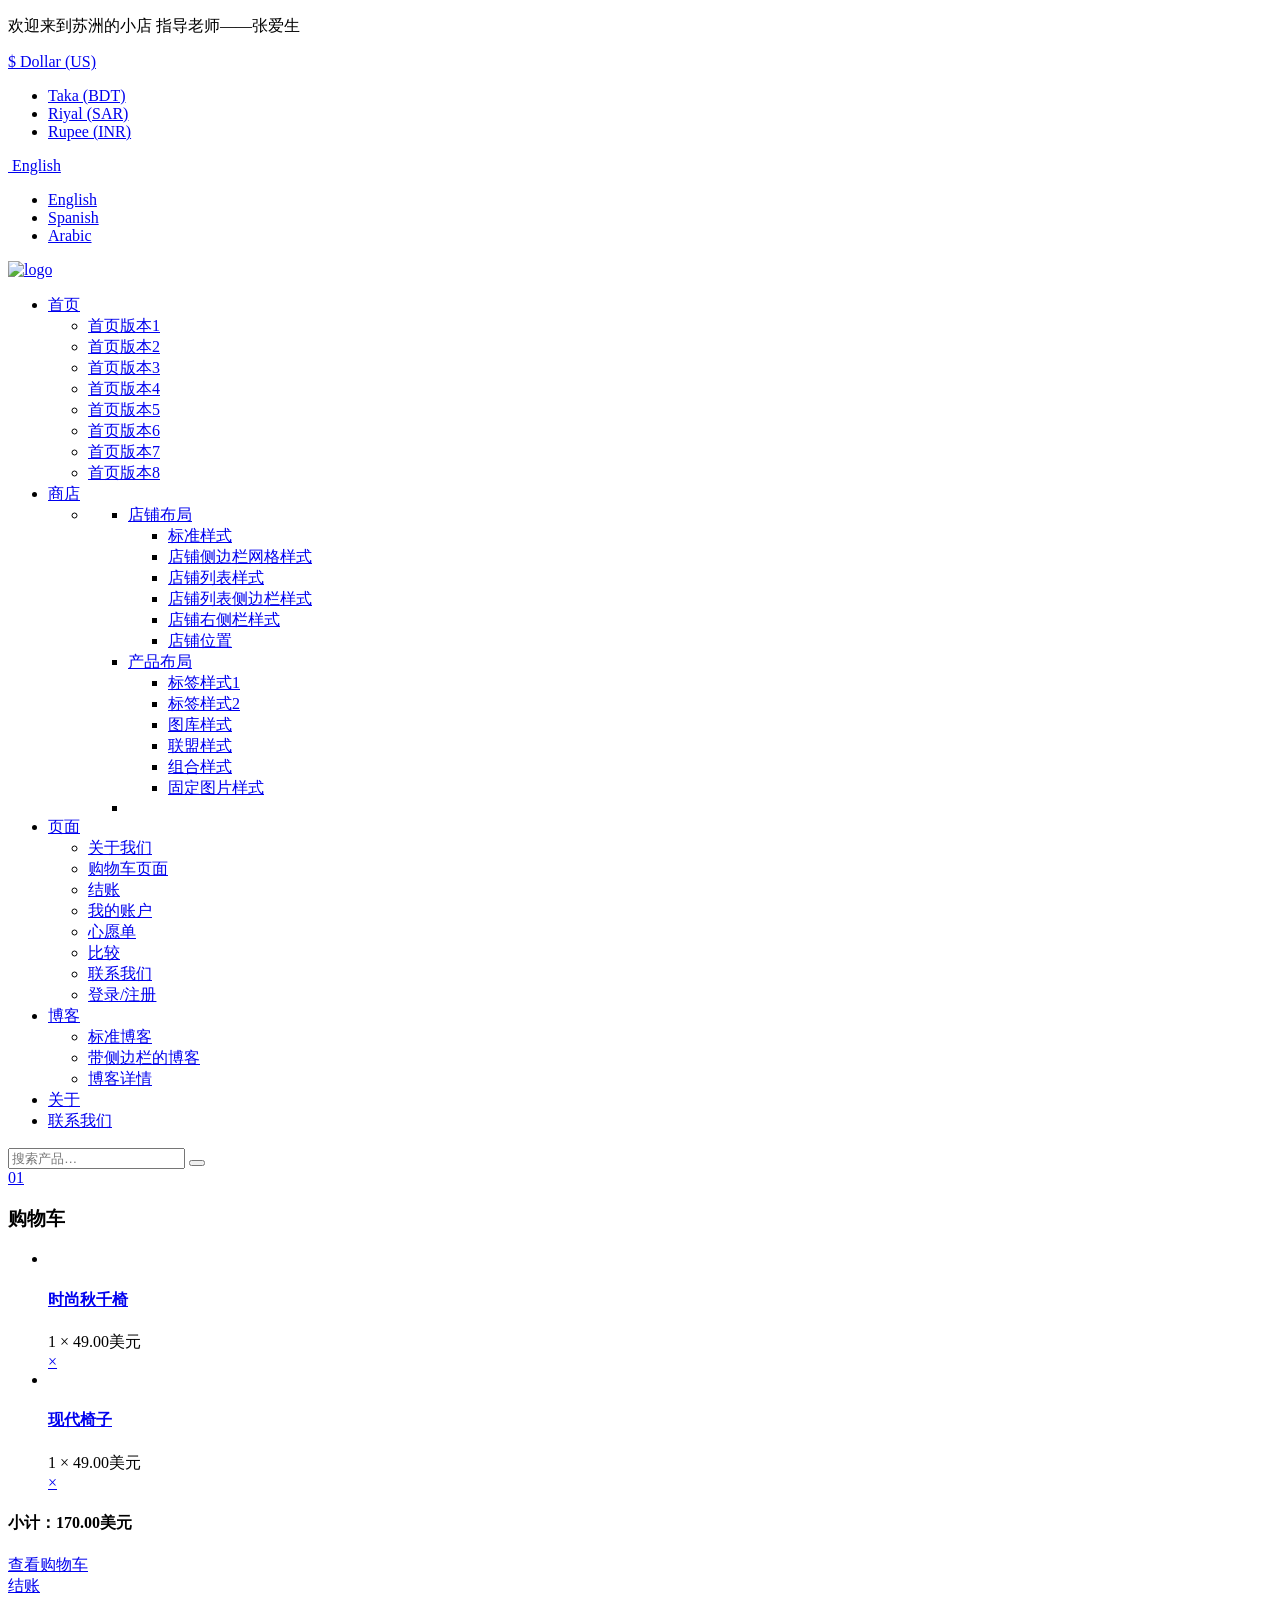
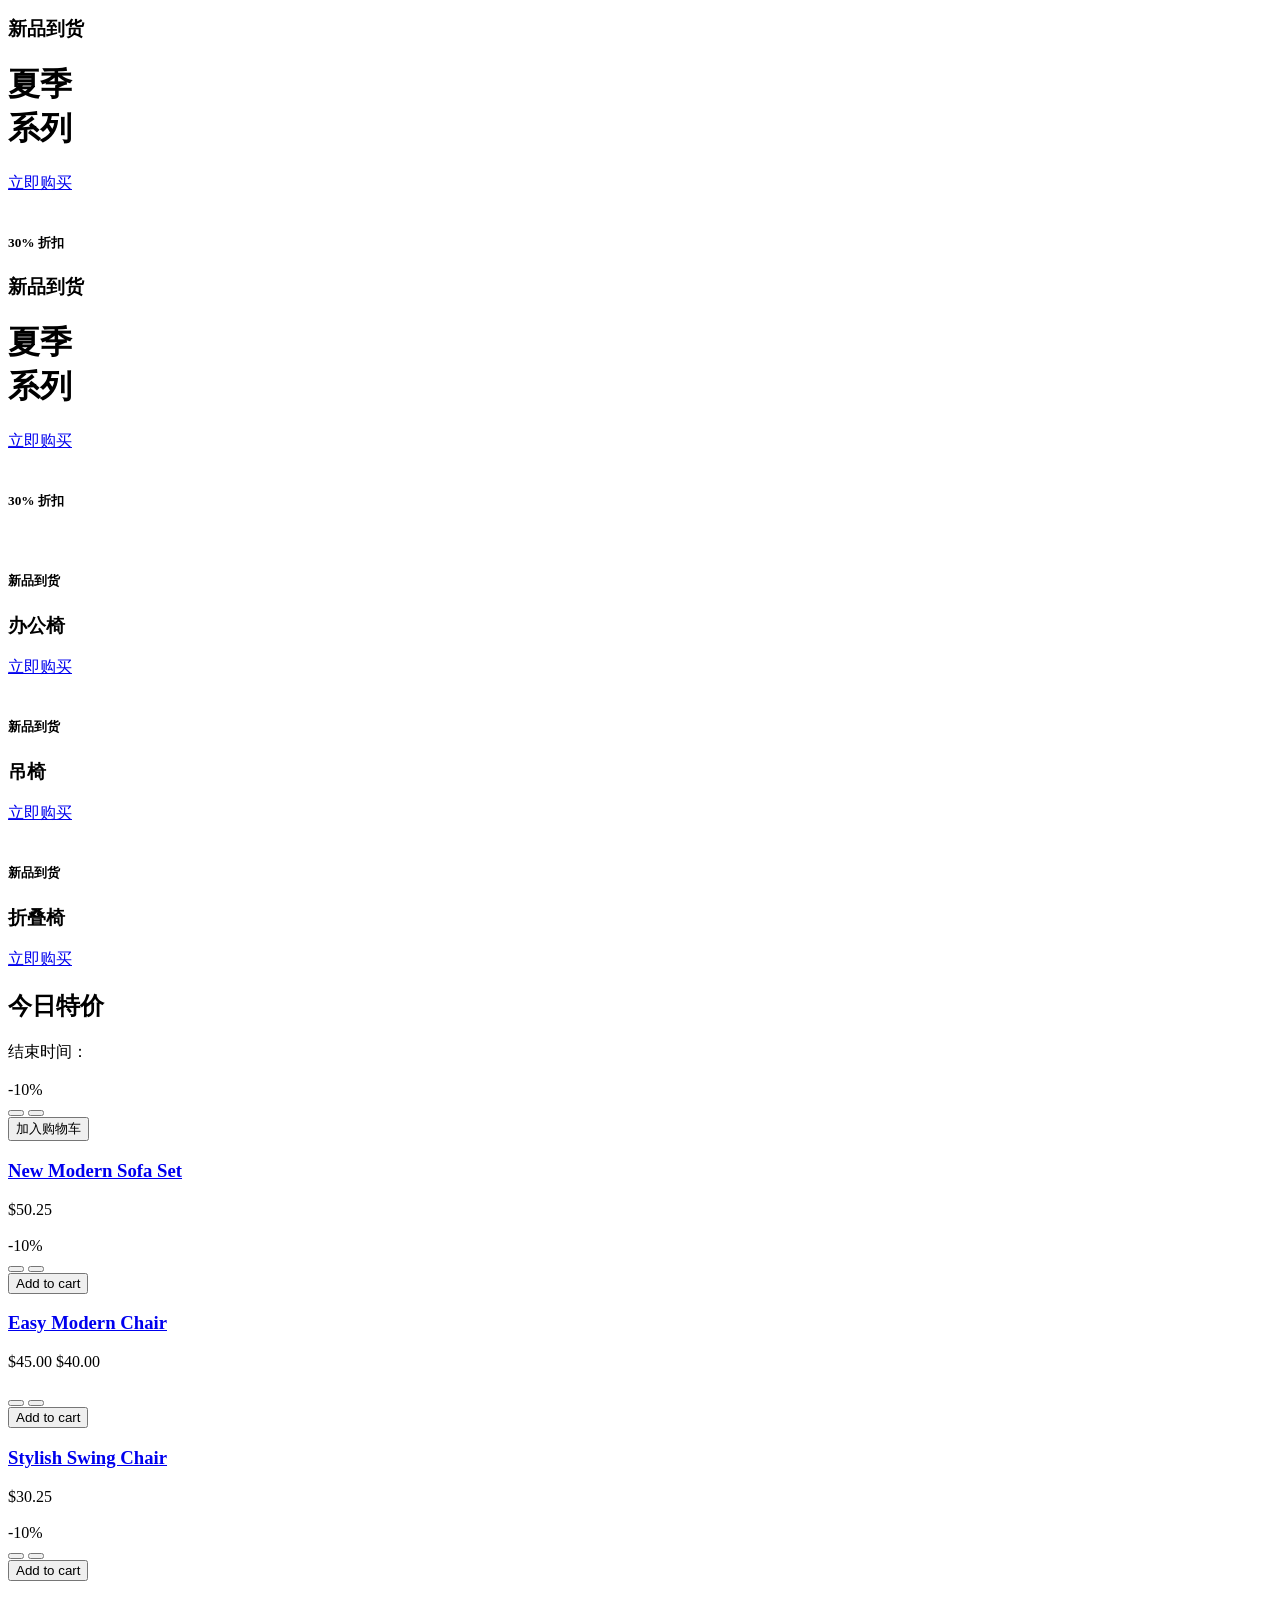
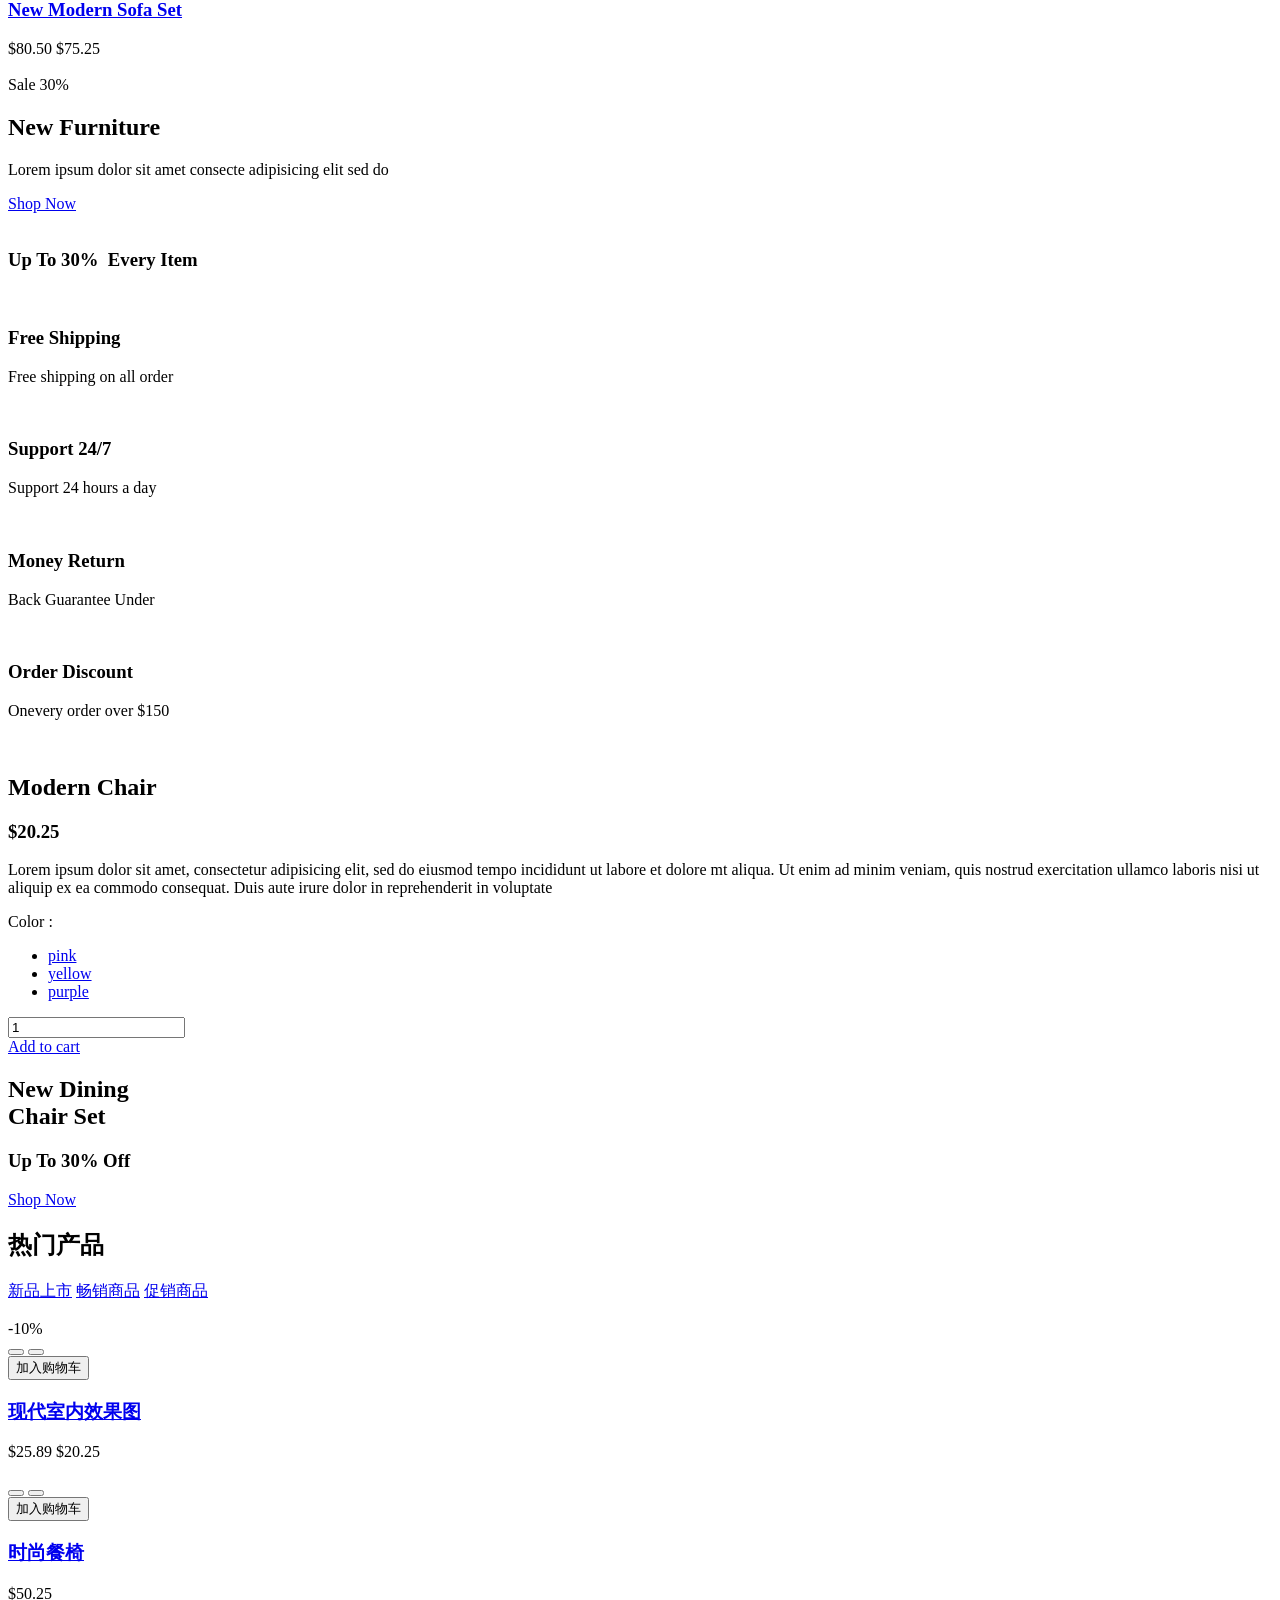
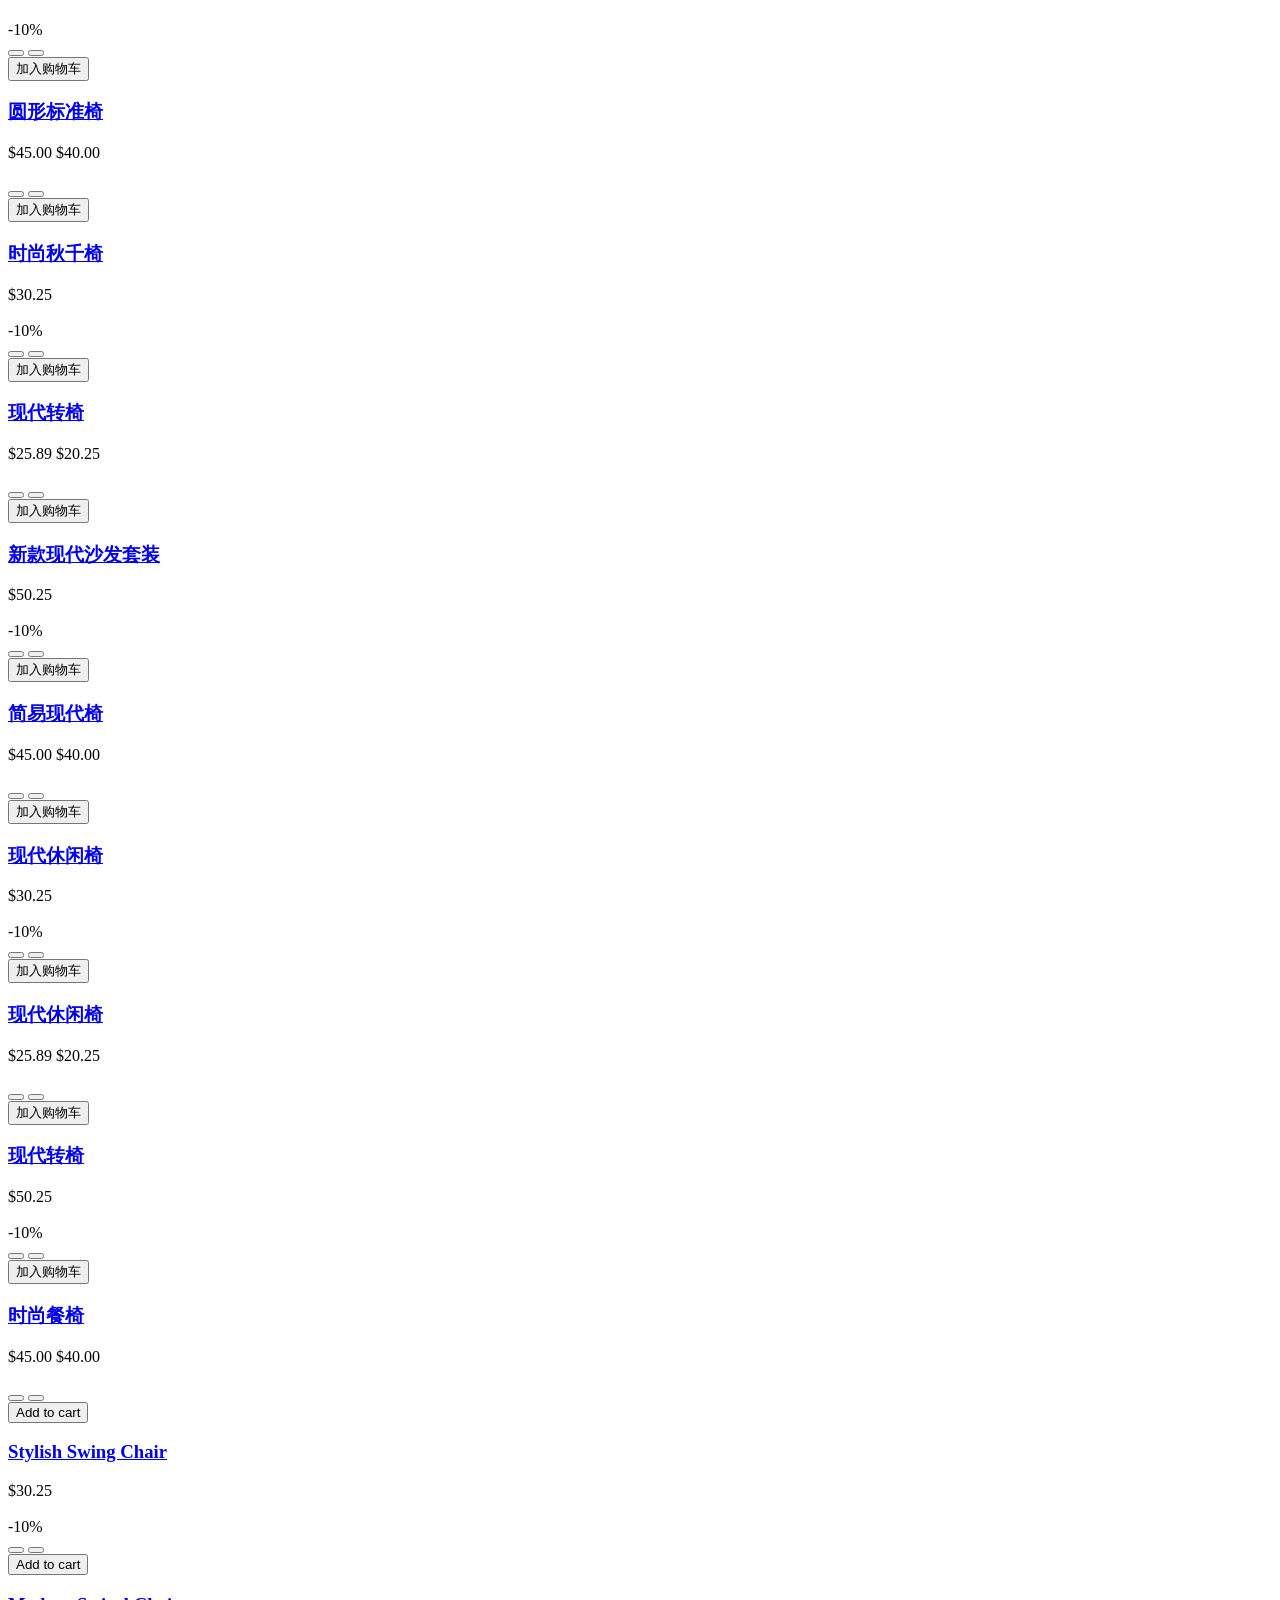
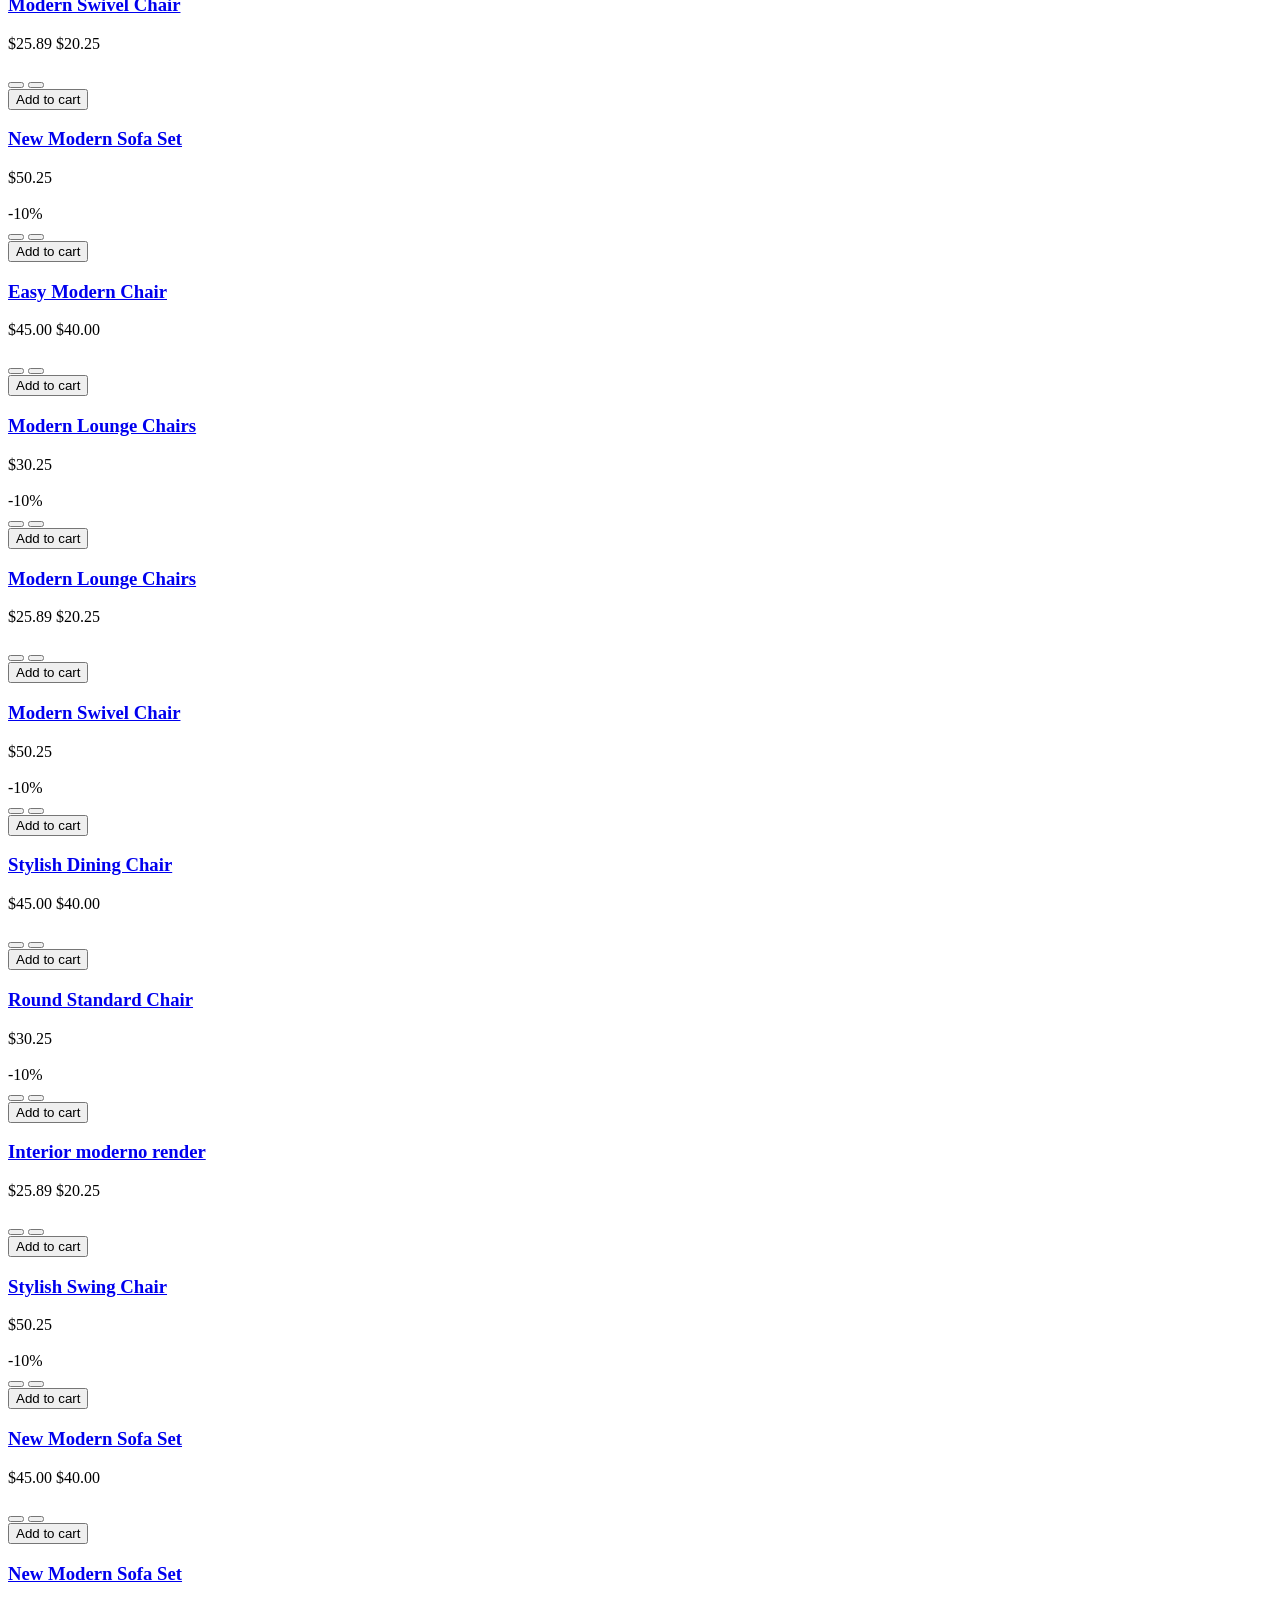
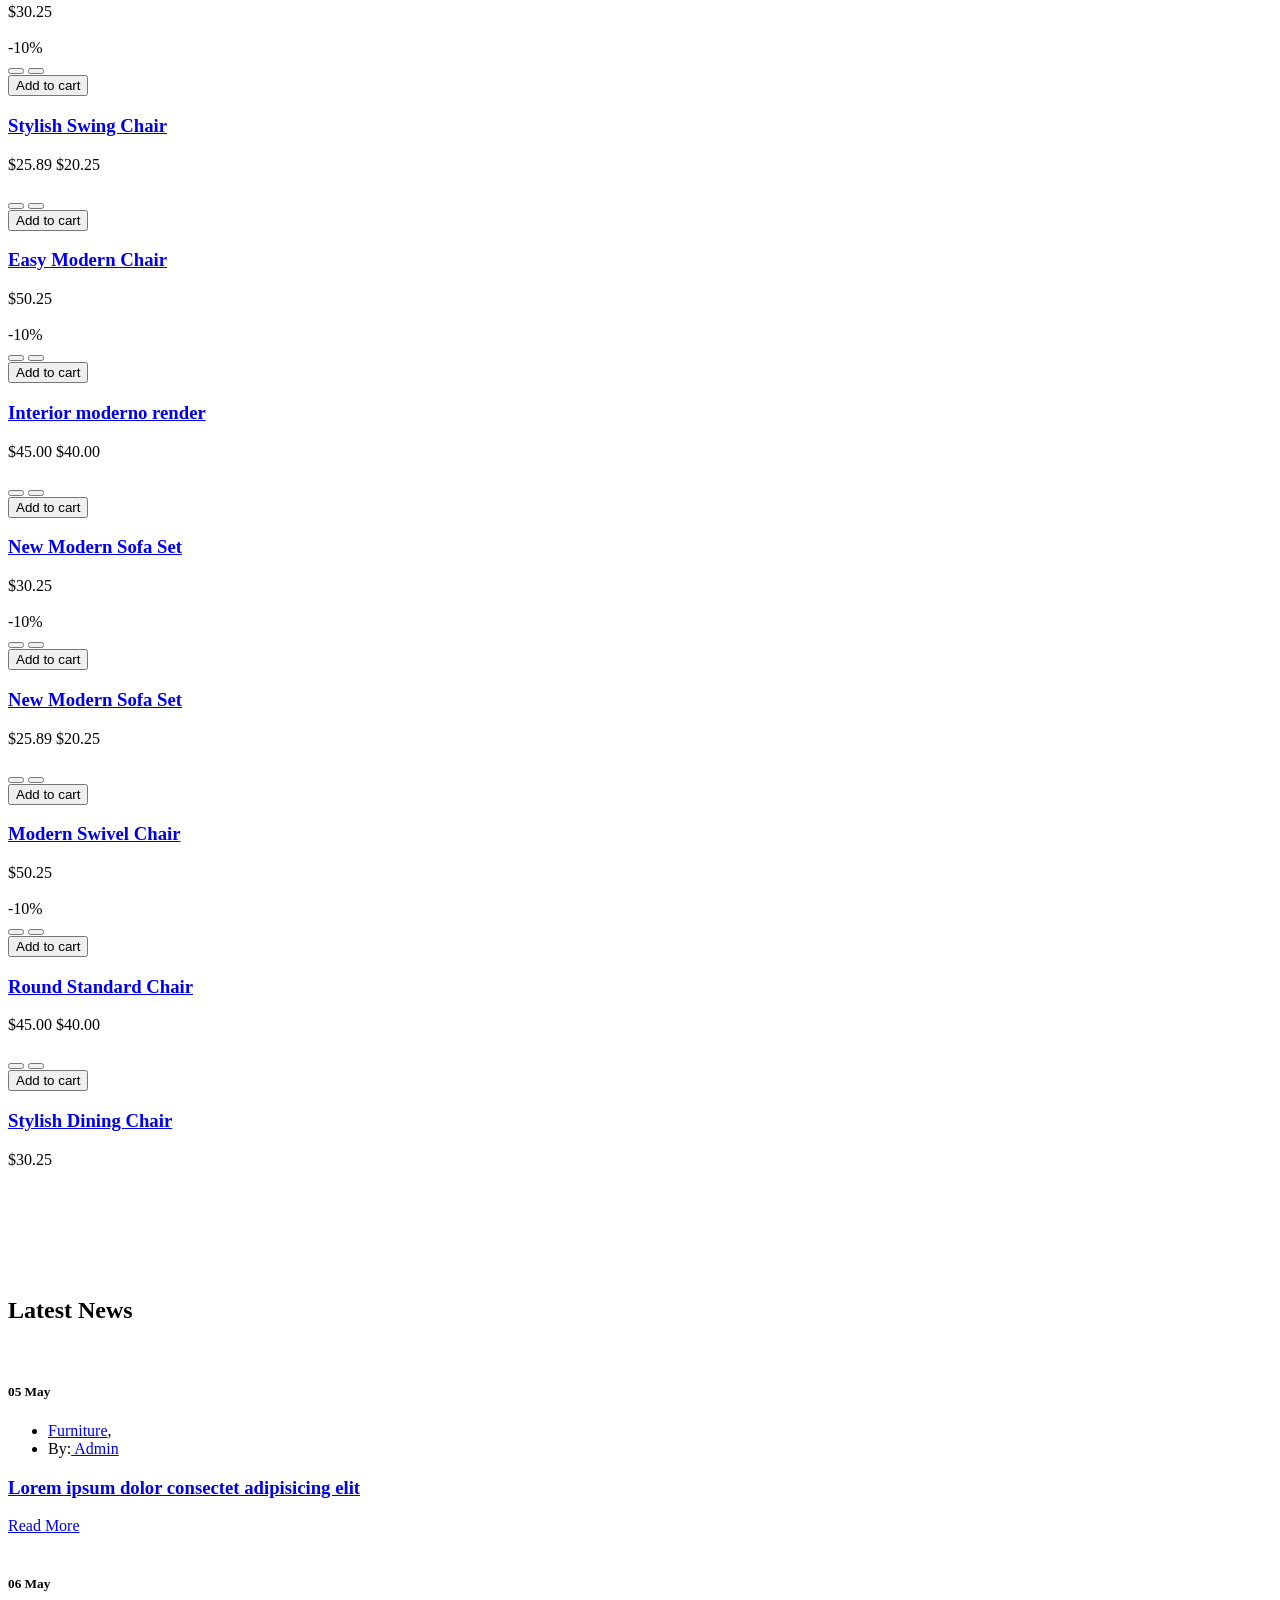
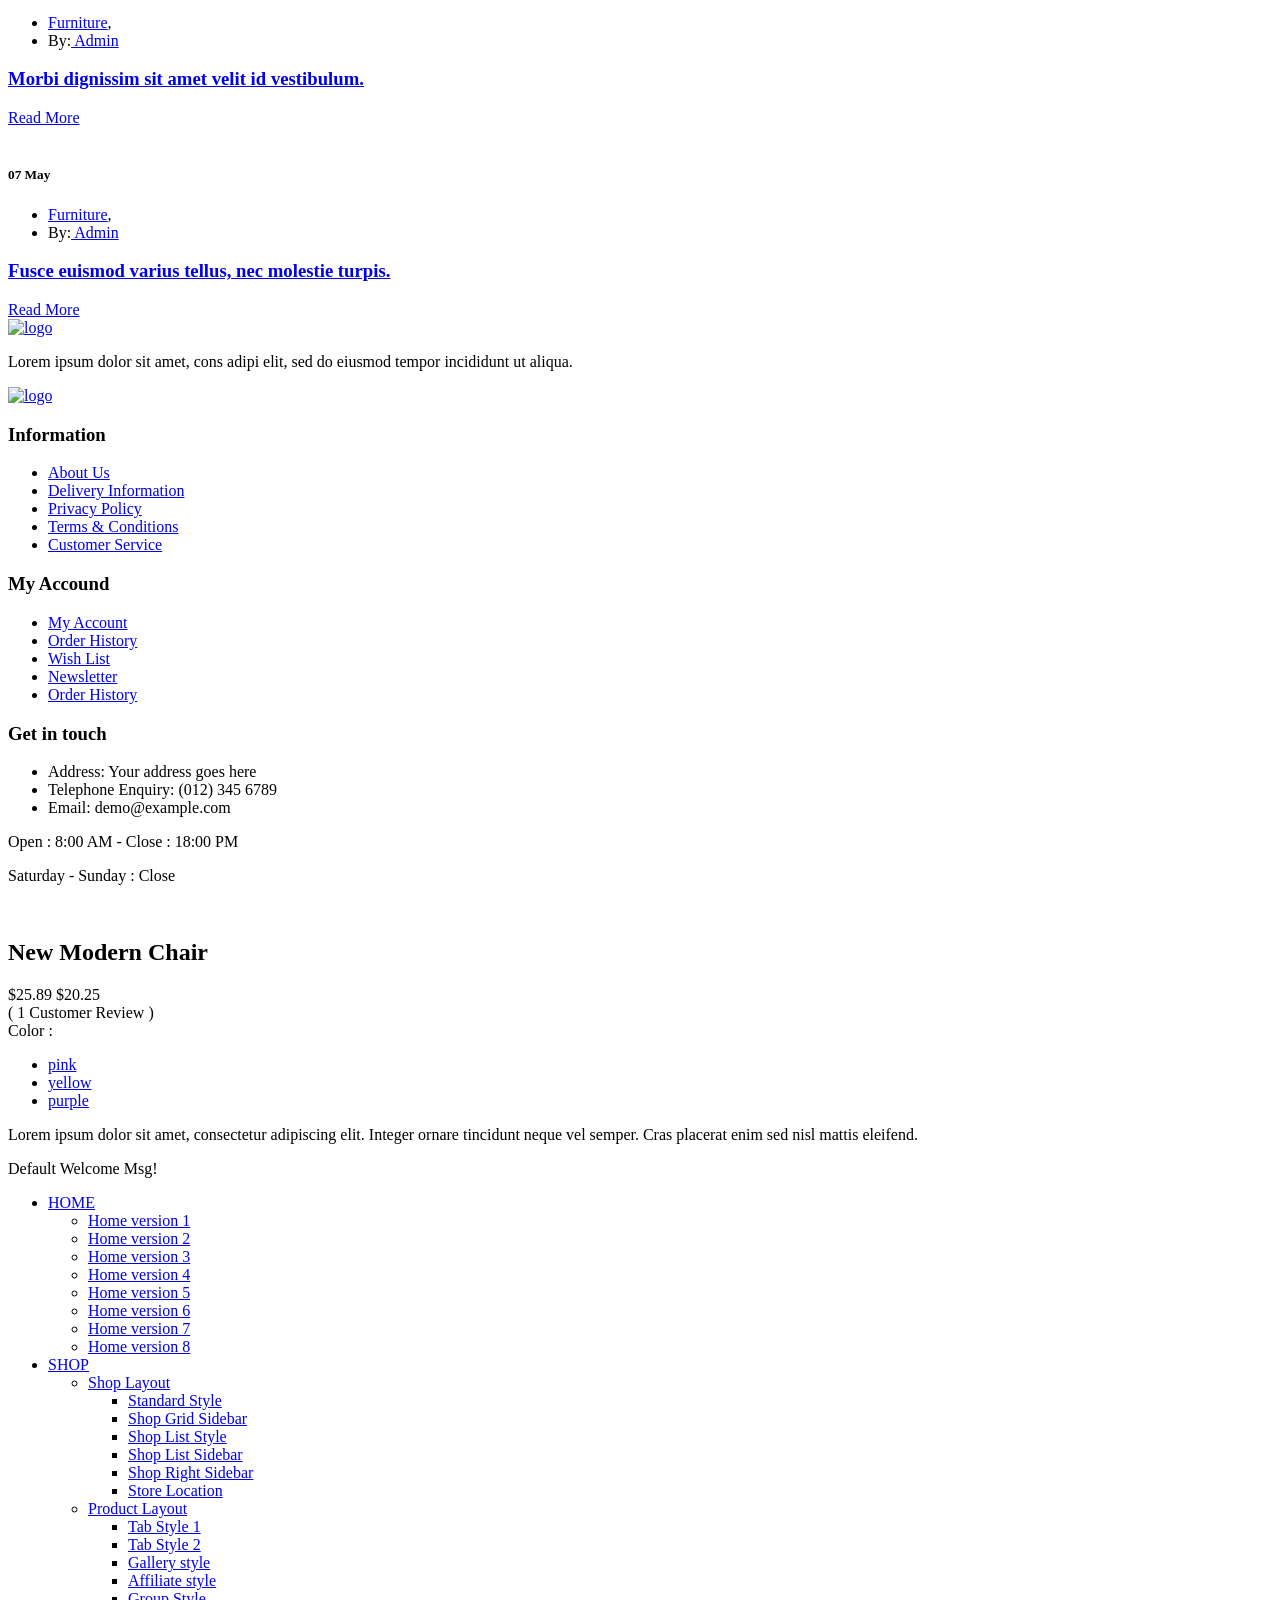
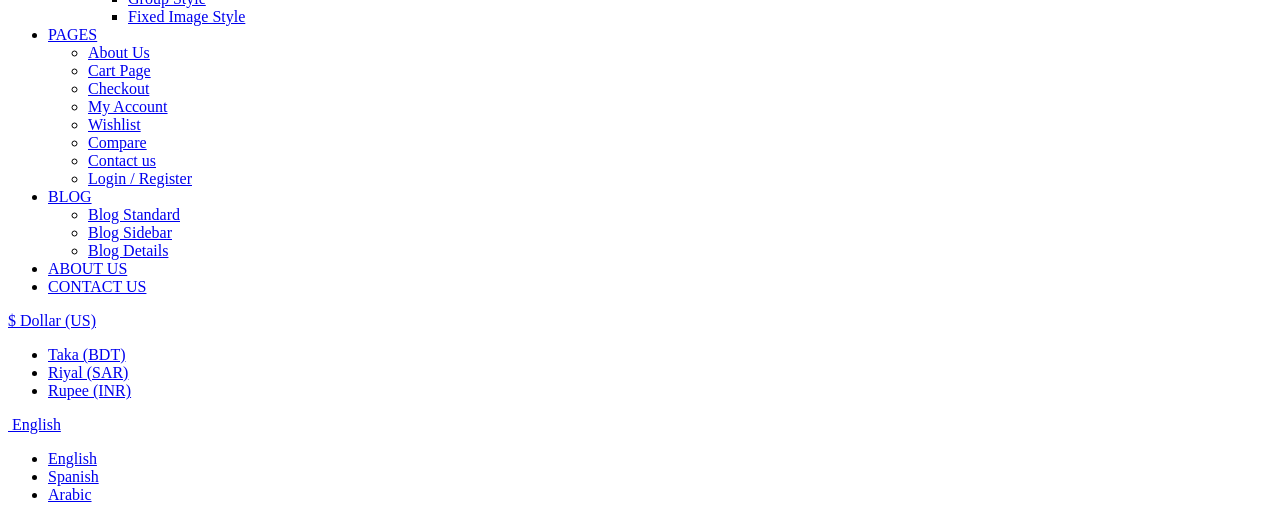
==== commit 7052ff5e: "Update index.html" ====
--- a/index.html
+++ b/index.html
@@ -4,7 +4,7 @@
 <head>
     <meta charset="utf-8">
     <meta http-equiv="x-ua-compatible" content="ie=edge">
-    <title>苏洲的小店主页</title>
+    <title>苏洲的小店主页-指导老师——张爱生</title>
     <meta name="robots" content="noindex, follow" />
     <meta name="description" content="Urdan Minimal eCommerce Bootstrap 5 Template is a stunning eCommerce website template that is the best choice for any online store.">
     <meta name="viewport" content="width=device-width, initial-scale=1">
@@ -55,7 +55,7 @@
                     <div class="row align-items-center">
                         <div class="col-lg-6 col-6">
                             <div class="welcome-text">
-                                <p>Default Welcome Msg! </p>
+                                <p>欢迎来到苏洲的小店 指导老师——张爱生 </p>
                             </div>
                         </div>
                         <div class="col-lg-6 col-6">
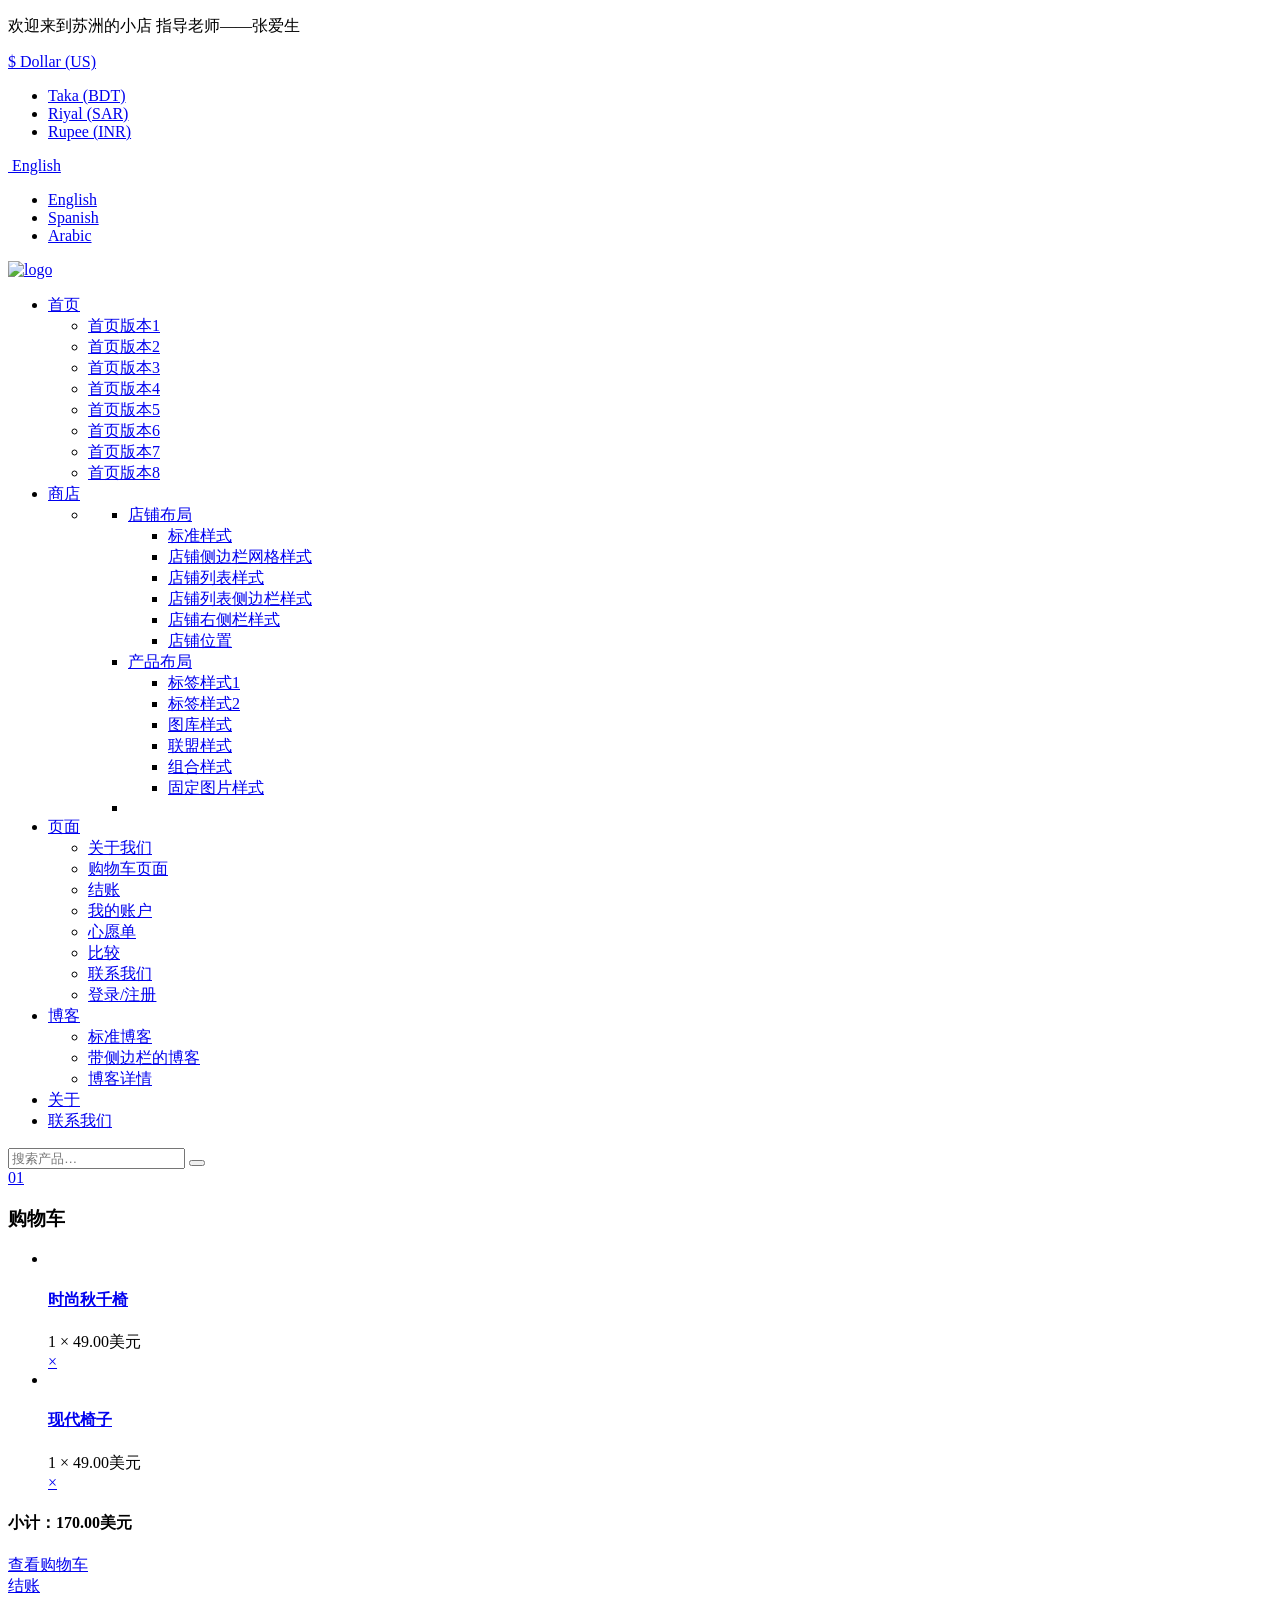
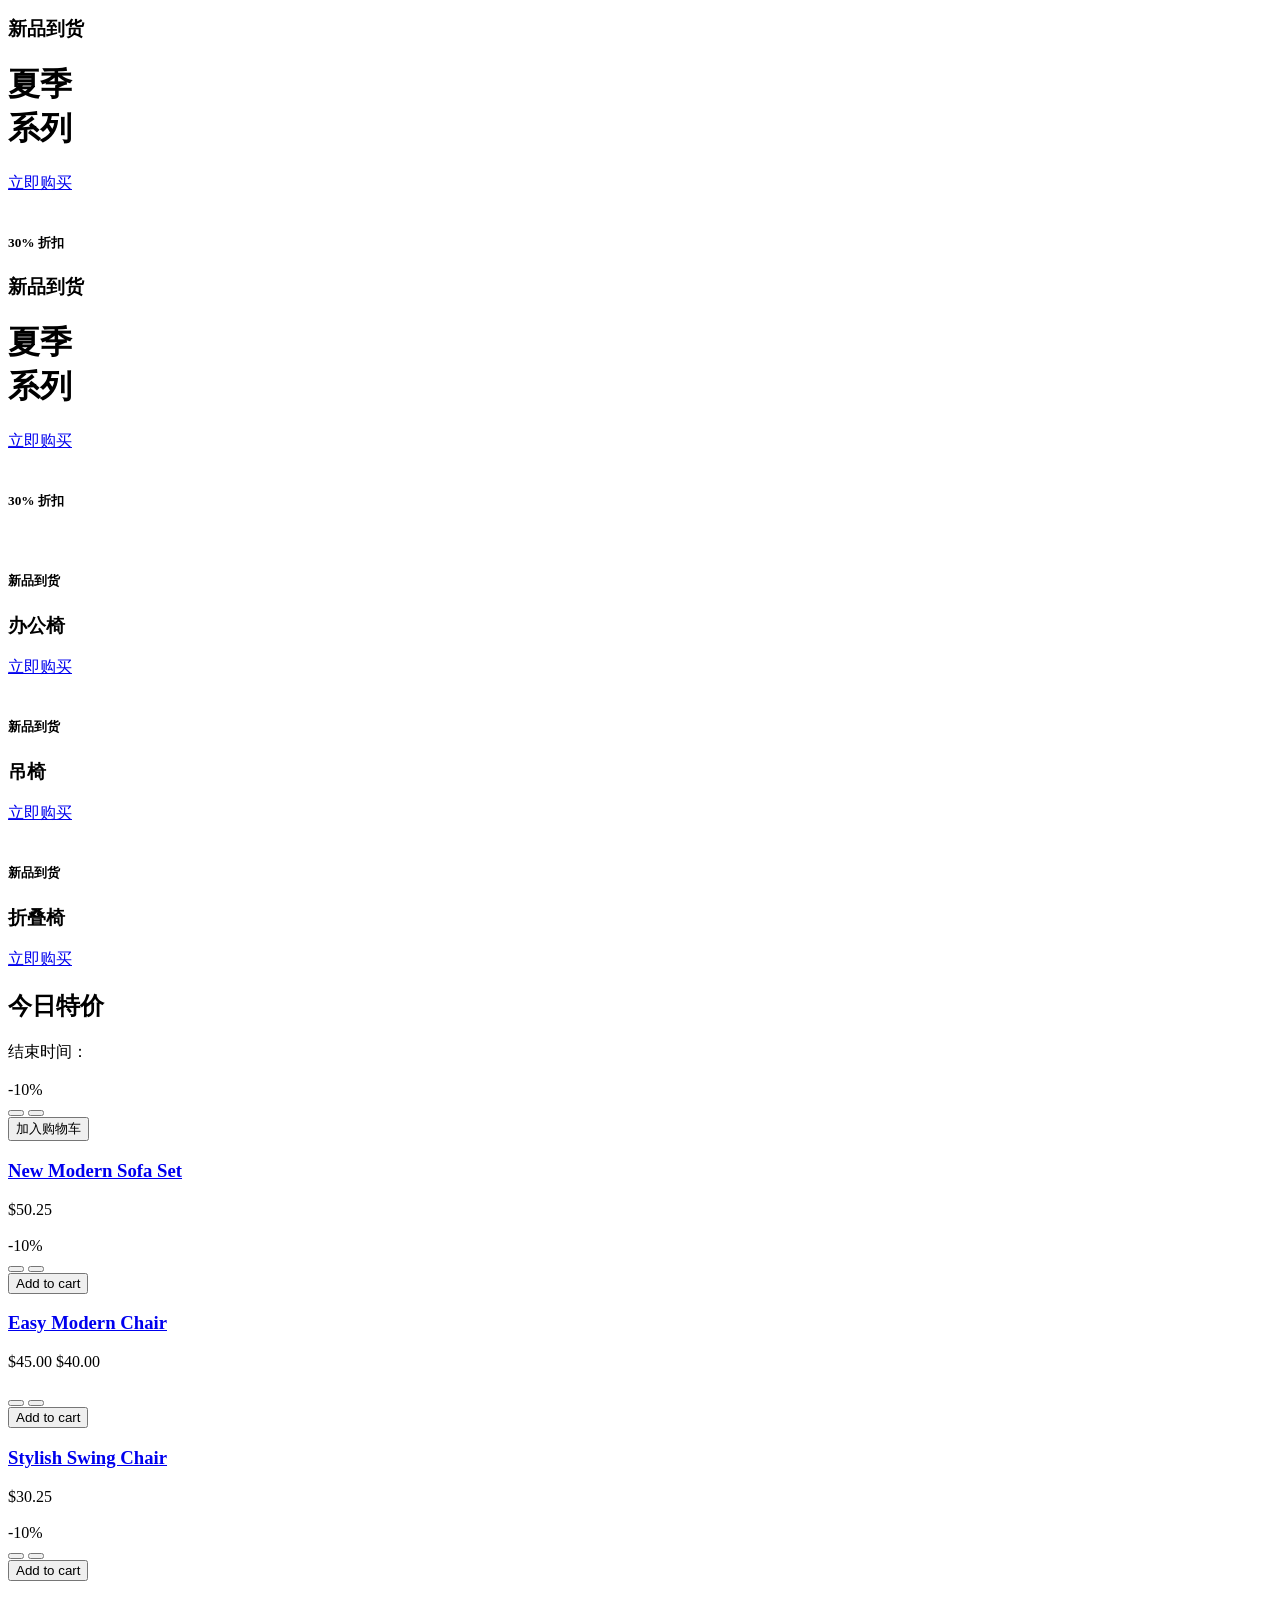
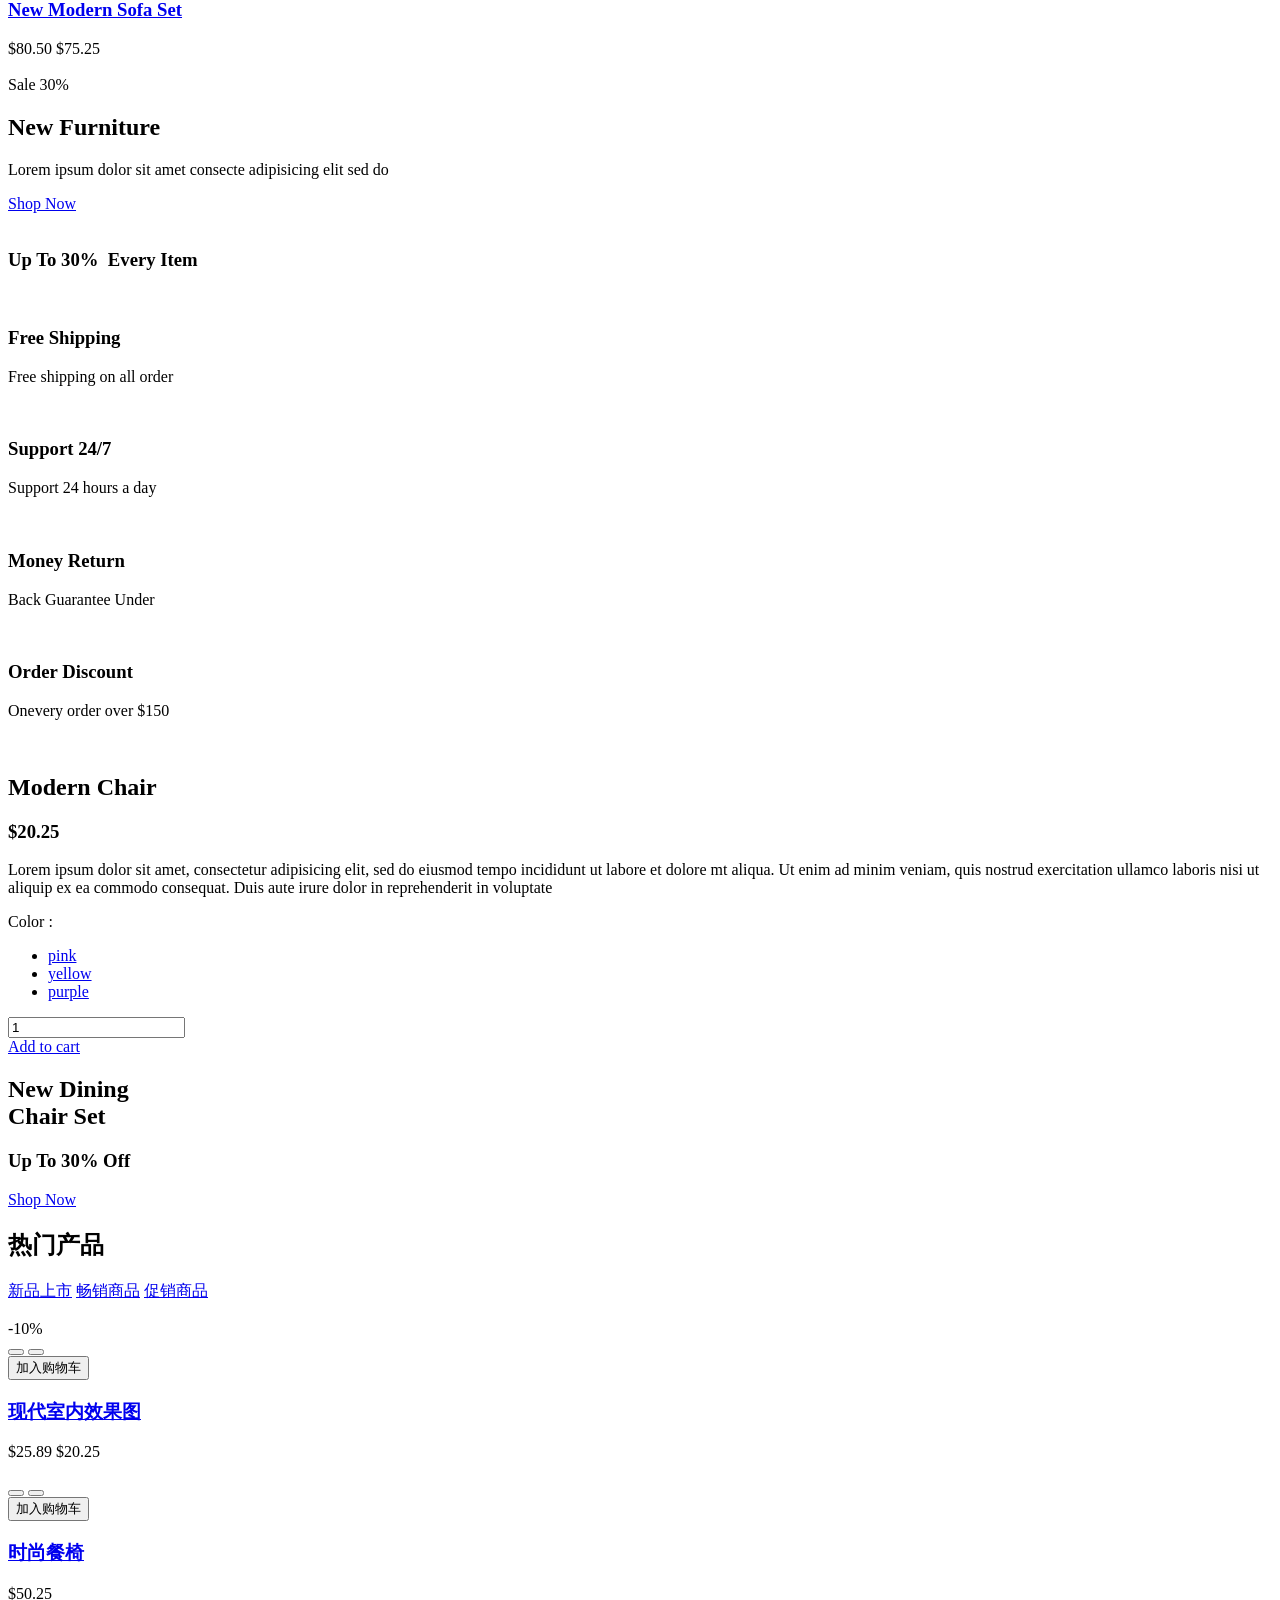
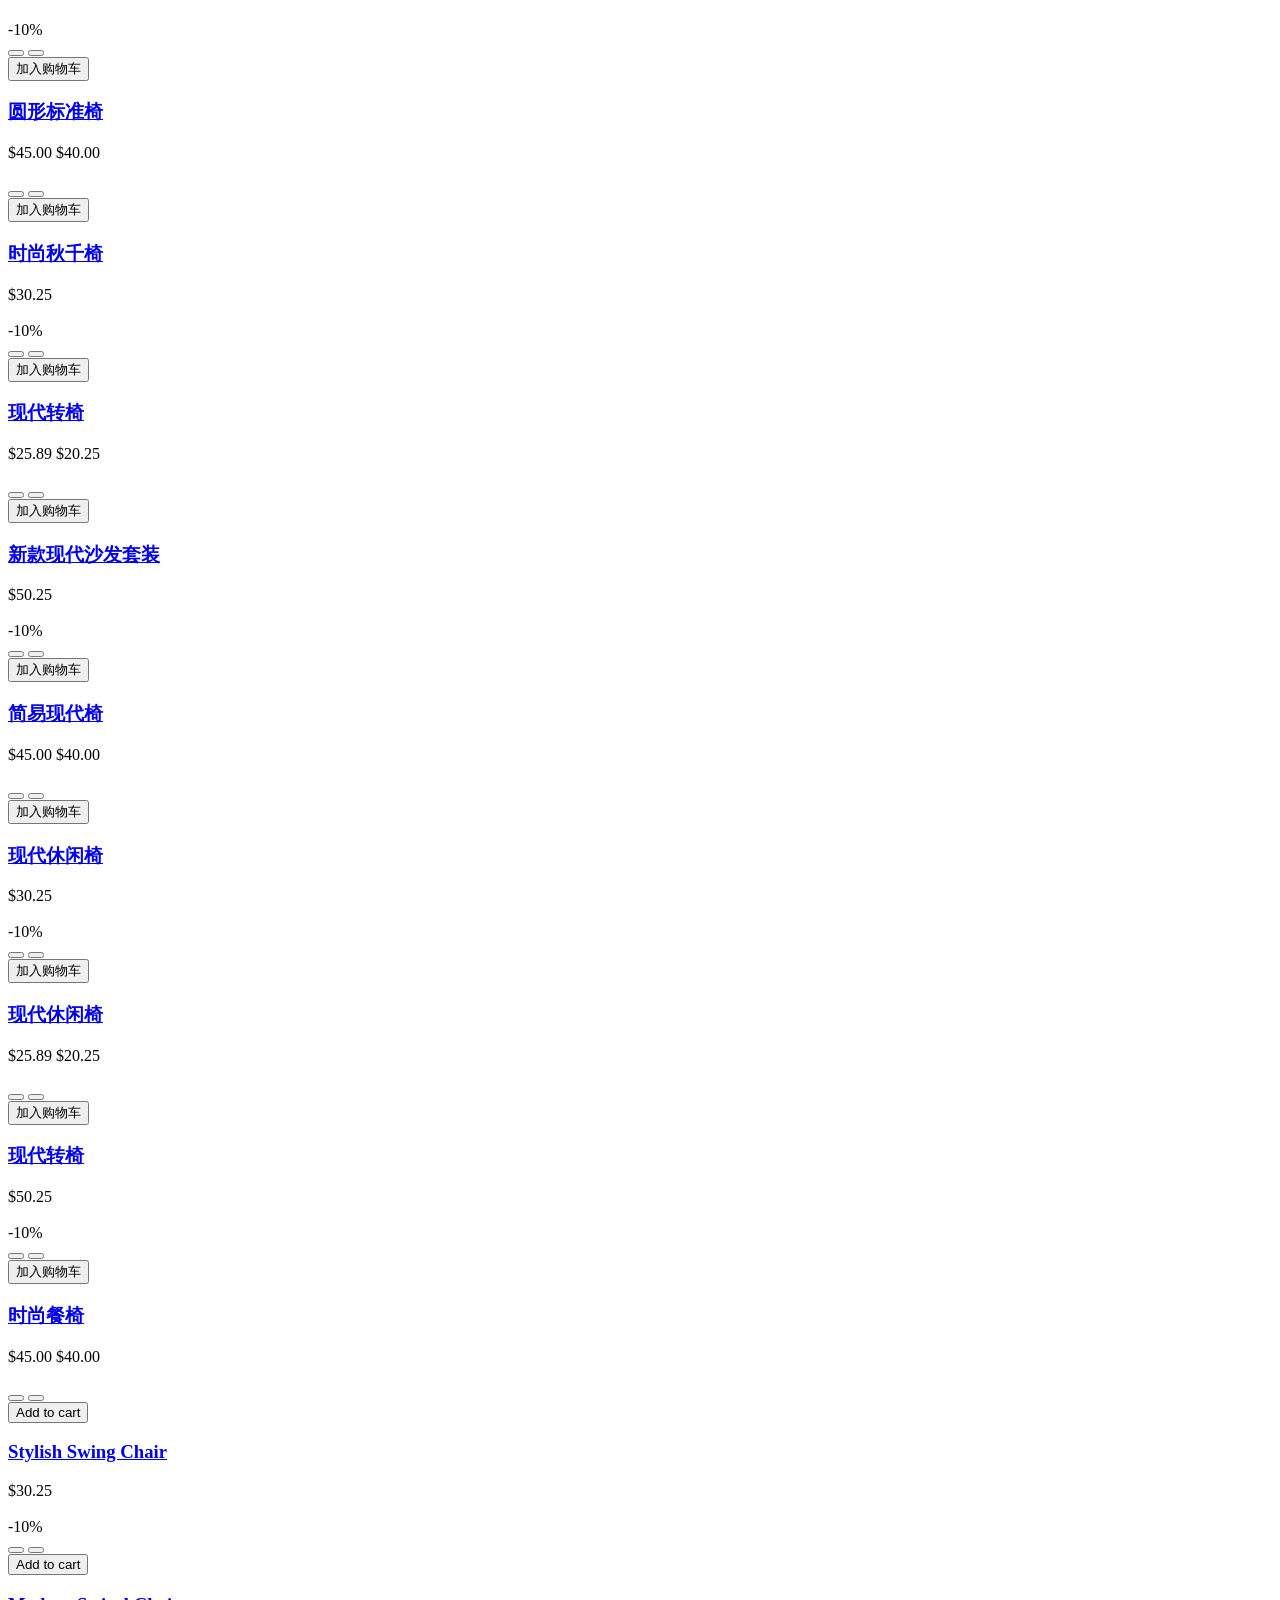
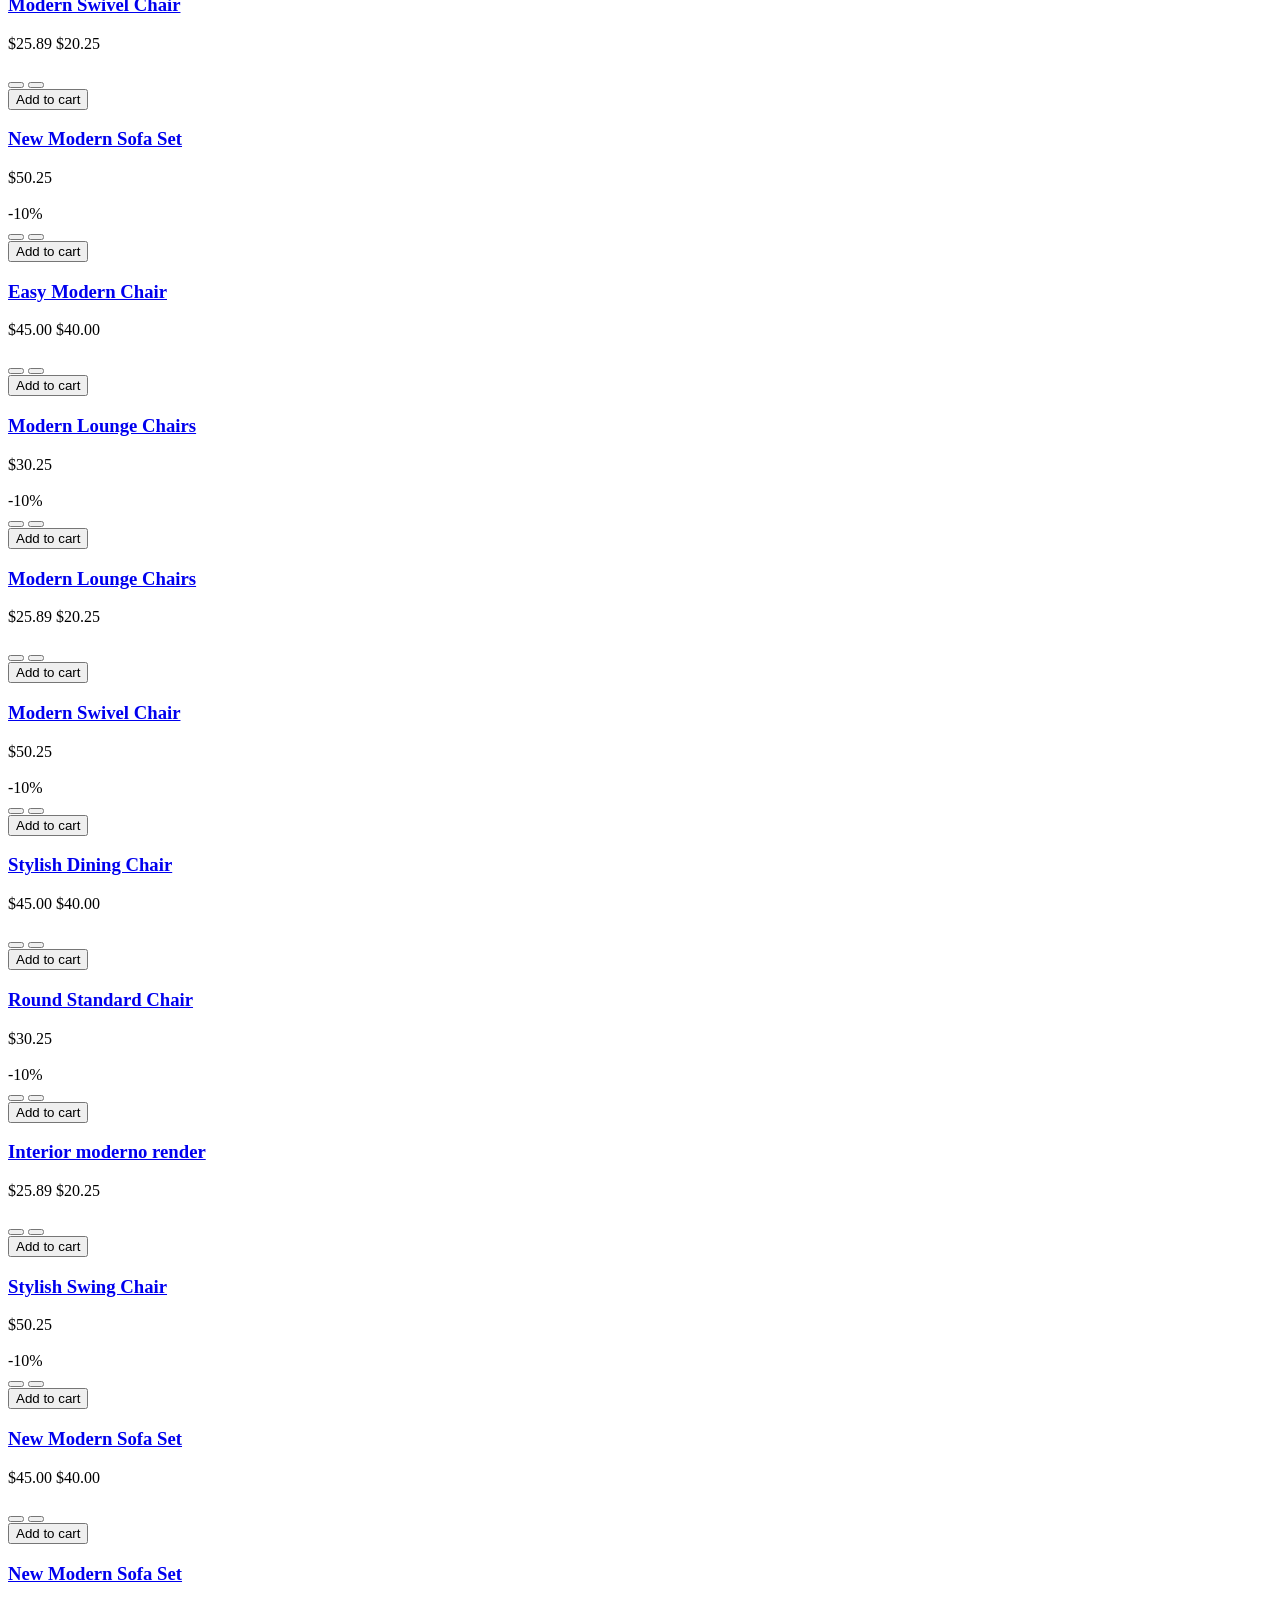
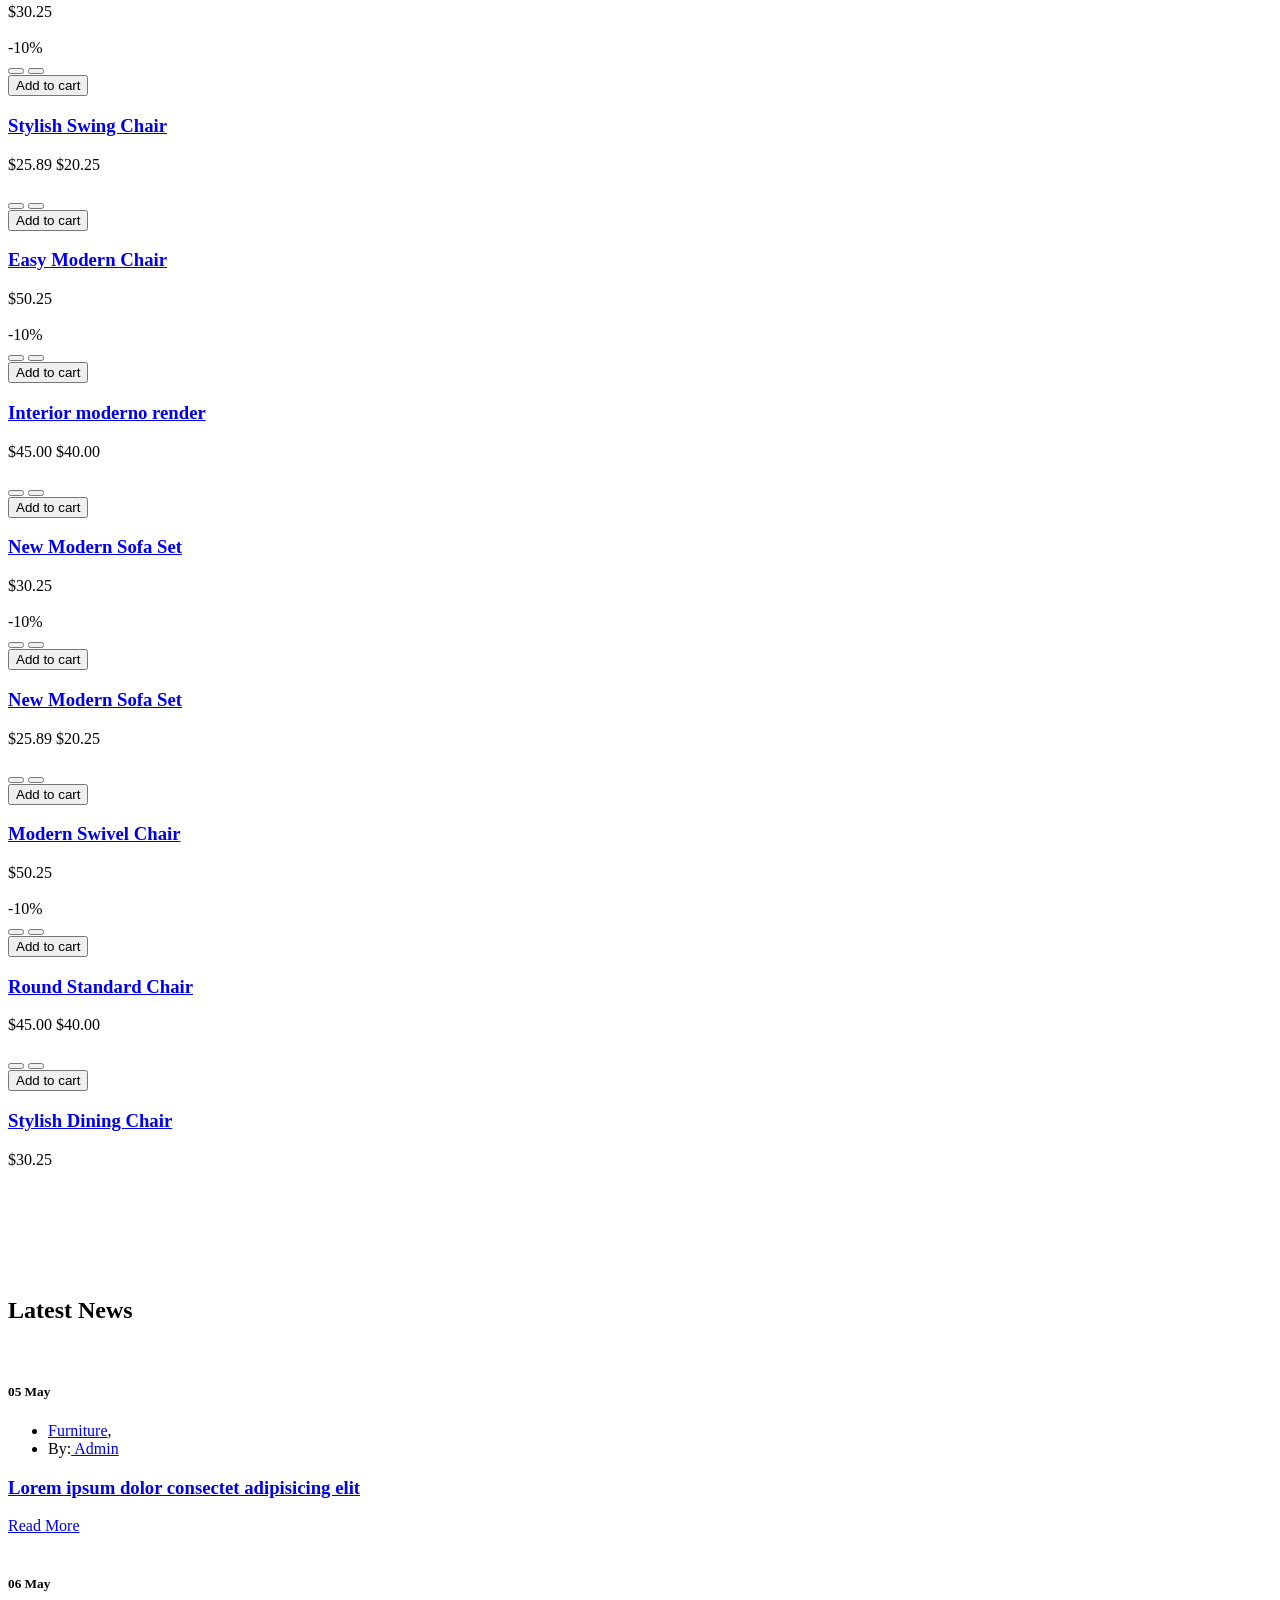
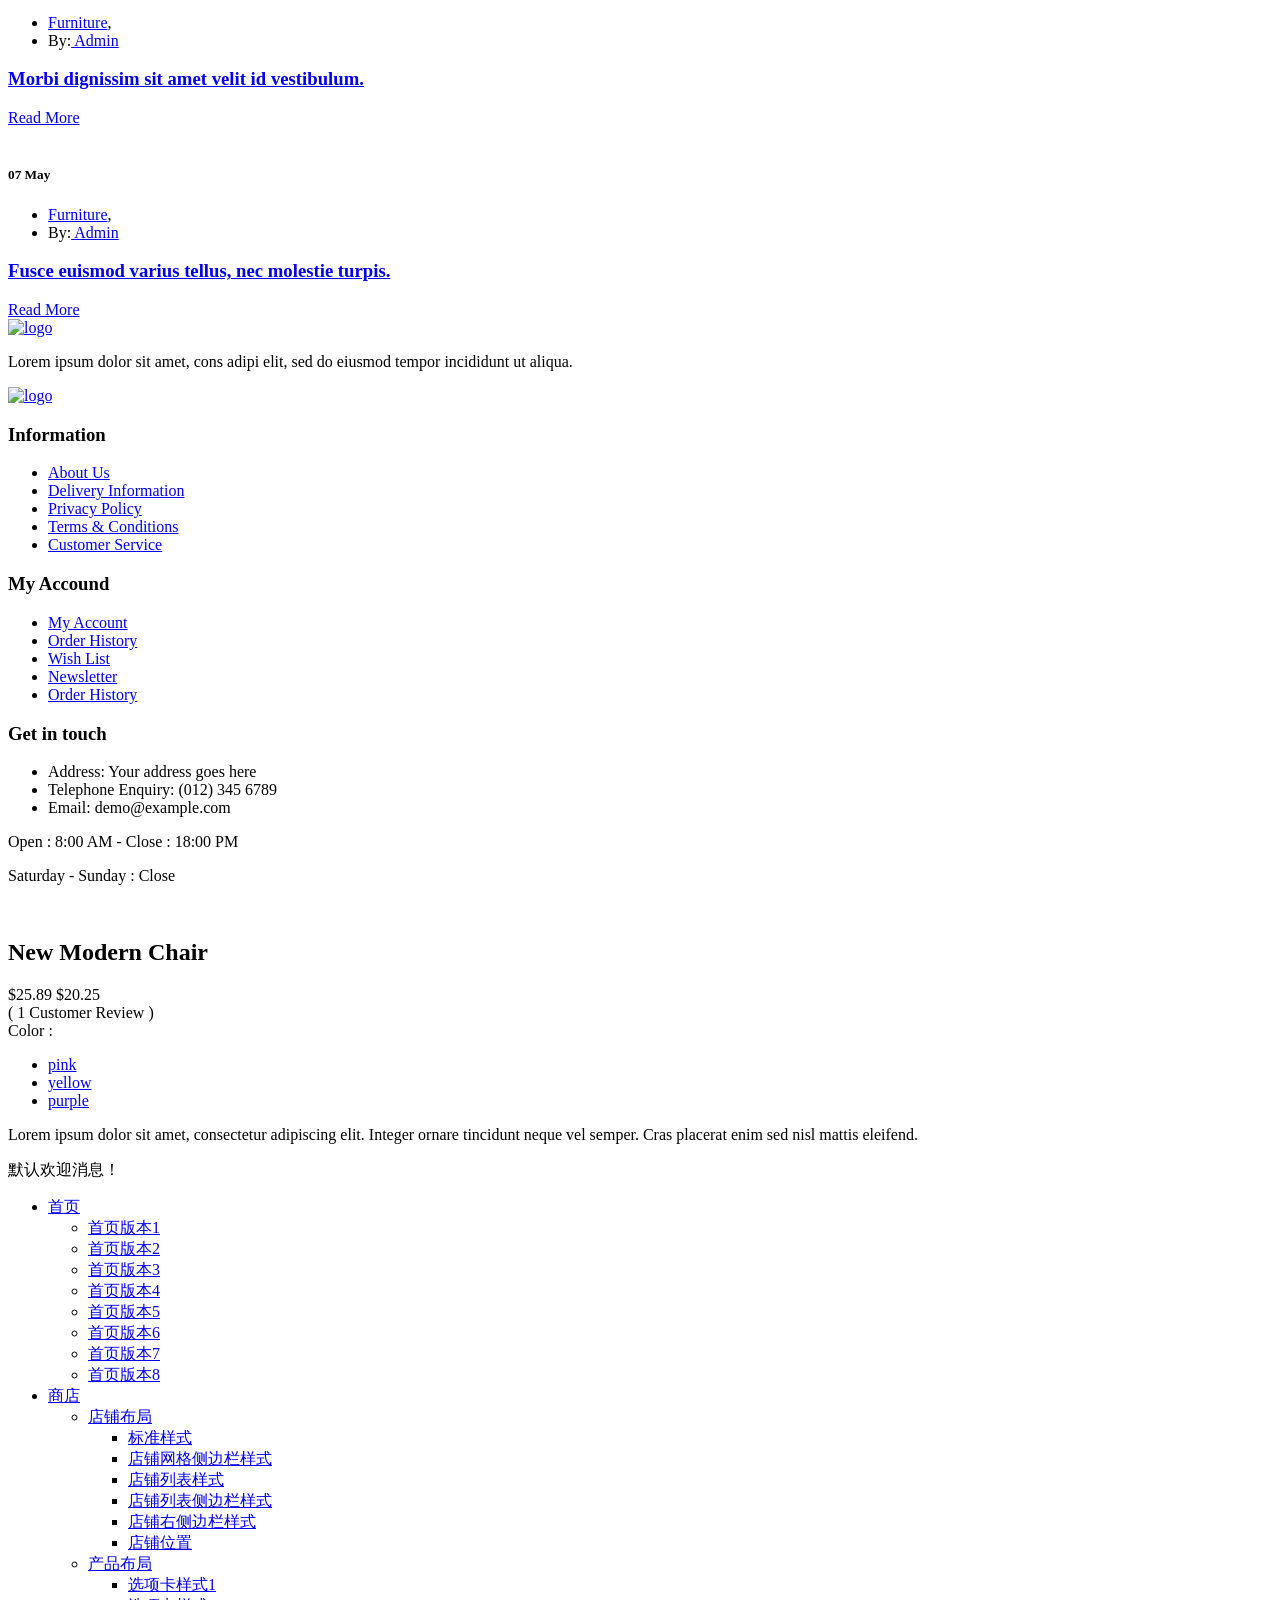
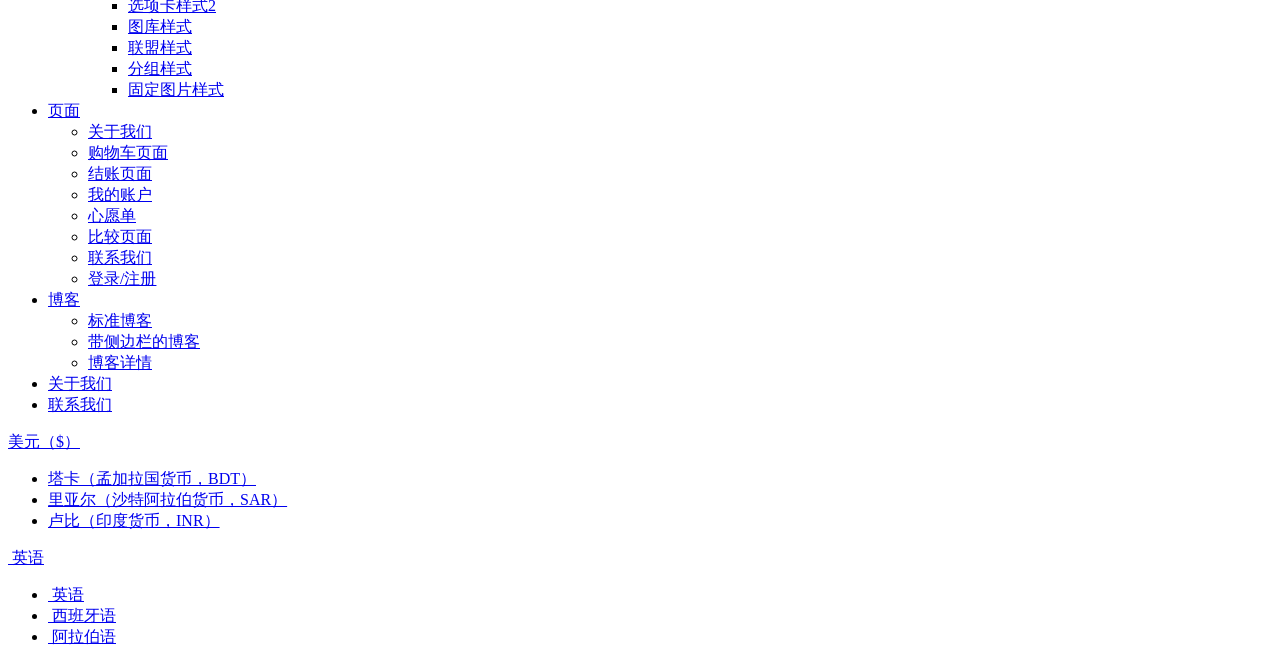
==== commit 2f61f4e1: "Update index.html" ====
--- a/index.html
+++ b/index.html
@@ -1706,111 +1706,111 @@
                             </div>
                             <p>Lorem ipsum dolor sit amet, consectetur adipiscing elit. Integer ornare tincidunt neque vel semper. Cras placerat enim sed nisl mattis eleifend.</
         <!-- Product Modal end -->
-        <!-- Mobile Menu start -->
-        <div class="off-canvas-active">
-            <a class="off-canvas-close"><i class=" ti-close "></i></a>
-            <div class="off-canvas-wrap">
-                <div class="welcome-text off-canvas-margin-padding">
-                    <p>Default Welcome Msg! </p>
-                </div>
-                <div class="mobile-menu-wrap off-canvas-margin-padding-2">
-                    <div id="mobile-menu" class="slinky-mobile-menu text-left">
+      <!-- 移动端菜单开始 -->
+<div class="off-canvas-active">
+    <a class="off-canvas-close"><i class=" ti-close "></i></a>
+    <div class="off-canvas-wrap">
+        <div class="welcome-text off-canvas-margin-padding">
+            <p>默认欢迎消息！</p>
+        </div>
+        <div class="mobile-menu-wrap off-canvas-margin-padding-2">
+            <div id="mobile-menu" class="slinky-mobile-menu text-left">
+                <ul>
+                    <li>
+                        <a href="#">首页</a>
+                        <ul>
+                            <li><a href="index.html">首页版本1</a></li>
+                            <li><a href="index-2.html">首页版本2</a></li>
+                            <li><a href="index-3.html">首页版本3</a></li>
+                            <li><a href="index-4.html">首页版本4</a></li>
+                            <li><a href="index-5.html">首页版本5</a></li>
+                            <li><a href="index-6.html">首页版本6</a></li>
+                            <li><a href="index-7.html">首页版本7</a></li>
+                            <li><a href="index-8.html">首页版本8</a></li>
+                        </ul>
+                    </li>
+                    <li>
+                        <a href="#">商店</a>
                         <ul>
                             <li>
-                                <a href="#">HOME</a>
+                                <a href="#">店铺布局</a>
                                 <ul>
-                                    <li><a href="index.html">Home version 1 </a></li>
-                                    <li><a href="index-2.html">Home version 2</a></li>
-                                    <li><a href="index-3.html">Home version 3</a></li>
-                                    <li><a href="index-4.html">Home version 4</a></li>
-                                    <li><a href="index-5.html">Home version 5</a></li>
-                                    <li><a href="index-6.html">Home version 6</a></li>
-                                    <li><a href="index-7.html">Home version 7</a></li>
-                                    <li><a href="index-8.html">Home version 8</a></li>
+                                    <li><a href="shop.html">标准样式</a></li>
+                                    <li><a href="shop-sidebar.html">店铺网格侧边栏样式</a></li>
+                                    <li><a href="shop-list.html">店铺列表样式</a></li>
+                                    <li><a href="shop-list-sidebar.html">店铺列表侧边栏样式</a></li>
+                                    <li><a href="shop-right-sidebar.html">店铺右侧边栏样式</a></li>
+                                    <li><a href="shop-location.html">店铺位置</a></li>
                                 </ul>
                             </li>
                             <li>
-                                <a href="#">SHOP</a>
+                                <a href="#">产品布局</a>
                                 <ul>
-                                    <li>
-                                        <a href="#">Shop Layout</a>
-                                        <ul>
-                                            <li><a href="shop.html">Standard Style</a></li>
-                                            <li><a href="shop-sidebar.html">Shop Grid Sidebar</a></li>
-                                            <li><a href="shop-list.html">Shop List Style</a></li>
-                                            <li><a href="shop-list-sidebar.html">Shop List Sidebar</a></li>
-                                            <li><a href="shop-right-sidebar.html">Shop Right Sidebar</a></li>
-                                            <li><a href="shop-location.html">Store Location</a></li>
-                                        </ul>
-                                    </li>
-                                    <li>
-                                        <a href="#">Product Layout</a>
-                                        <ul>
-                                            <li><a href="product-details.html">Tab Style 1</a></li>
-                                            <li><a href="product-details-2.html">Tab Style 2</a></li>
-                                            <li><a href="product-details-gallery.html">Gallery style </a></li>
-                                            <li><a href="product-details-affiliate.html">Affiliate style</a></li>
-                                            <li><a href="product-details-group.html">Group Style</a></li>
-                                            <li><a href="product-details-fixed-img.html">Fixed Image Style </a></li>
-                                        </ul>
-                                    </li>
+                                    <li><a href="product-details.html">选项卡样式1</a></li>
+                                    <li><a href="product-details-2.html">选项卡样式2</a></li>
+                                    <li><a href="product-details-gallery.html">图库样式</a></li>
+                                    <li><a href="product-details-affiliate.html">联盟样式</a></li>
+                                    <li><a href="product-details-group.html">分组样式</a></li>
+                                    <li><a href="product-details-fixed-img.html">固定图片样式</a></li>
                                 </ul>
                             </li>
-                            <li>
-                                <a href="#">PAGES </a>
-                                <ul>
-                                    <li><a href="about-us.html">About Us </a></li>
-                                    <li><a href="cart.html">Cart Page</a></li>
-                                    <li><a href="checkout.html">Checkout </a></li>
-                                    <li><a href="my-account.html">My Account</a></li>
-                                    <li><a href="wishlist.html">Wishlist </a></li>
-                                    <li><a href="compare.html">Compare </a></li>
-                                    <li><a href="contact-us.html">Contact us </a></li>
-                                    <li><a href="login-register.html">Login / Register </a></li>
-                                </ul>
-                            </li>
-                            <li>
-                                <a href="#">BLOG </a>
-                                <ul>
-                                    <li><a href="blog.html">Blog Standard </a></li>
-                                    <li><a href="blog-sidebar.html">Blog Sidebar</a></li>
-                                    <li><a href="blog-details.html">Blog Details</a></li>
-                                </ul>
-                            </li>
-                            <li>
-                                <a href="about-us.html">ABOUT US</a>
-                            </li>
-                            <li>
-                                <a href="contact-us.html">CONTACT US</a>
-                            </li>
                         </ul>
-                    </div>
-                </div>
-                <div class="language-currency-wrap language-currency-wrap-modify">
-                    <div class="currency-wrap border-style">
-                        <a class="currency-active" href="#">$ Dollar (US) <i class=" ti-angle-down "></i></a>
-                        <div class="currency-dropdown">
-                            <ul>
-                                <li><a href="#">Taka (BDT) </a></li>
-                                <li><a href="#">Riyal (SAR) </a></li>
-                                <li><a href="#">Rupee (INR) </a></li>
-                            </ul>
-                        </div>
-                    </div>
-                    <div class="language-wrap">
-                        <a class="language-active" href="#"><img src="assets/images/icon-img/flag.png" alt=""> English <i class=" ti-angle-down "></i></a>
-                        <div class="language-dropdown">
-                            <ul>
-                                <li><a href="#"><img src="assets/images/icon-img/flag.png" alt="">English </a></li>
-                                <li><a href="#"><img src="assets/images/icon-img/spanish.png" alt="">Spanish</a></li>
-                                <li><a href="#"><img src="assets/images/icon-img/arabic.png" alt="">Arabic </a></li>
-                            </ul>
-                        </div>
-                    </div>
+                    </li>
+                    <li>
+                        <a href="#">页面</a>
+                        <ul>
+                            <li><a href="about-us.html">关于我们</a></li>
+                            <li><a href="cart.html">购物车页面</a></li>
+                            <li><a href="checkout.html">结账页面</a></li>
+                            <li><a href="my-account.html">我的账户</a></li>
+                            <li><a href="wishlist.html">心愿单</a></li>
+                            <li><a href="compare.html">比较页面</a></li>
+                            <li><a href="contact-us.html">联系我们</a></li>
+                            <li><a href="login-register.html">登录/注册</a></li>
+                        </ul>
+                    </li>
+                    <li>
+                        <a href="#">博客</a>
+                        <ul>
+                            <li><a href="blog.html">标准博客</a></li>
+                            <li><a href="blog-sidebar.html">带侧边栏的博客</a></li>
+                            <li><a href="blog-details.html">博客详情</a></li>
+                        </ul>
+                    </li>
+                    <li>
+                        <a href="about-us.html">关于我们</a>
+                    </li>
+                    <li>
+                        <a href="contact-us.html">联系我们</a>
+                    </li>
+                </ul>
+            </div>
+        </div>
+        <div class="language-currency-wrap language-currency-wrap-modify">
+            <div class="currency-wrap border-style">
+                <a class="currency-active" href="#">美元（$）</a><i class=" ti-angle-down "></i>
+                <div class="currency-dropdown">
+                    <ul>
+                        <li><a href="#">塔卡（孟加拉国货币，BDT）</a></li>
+                        <li><a href="#">里亚尔（沙特阿拉伯货币，SAR）</a></li>
+                        <li><a href="#">卢比（印度货币，INR）</a></li>
+                    </ul>
+                </div>
+            </div>
+            <div class="language-wrap">
+                <a class="language-active" href="#"><img src="assets/images/icon-img/flag.png" alt=""> 英语</a><i class=" ti-angle-down "></i>
+                <div class="language-dropdown">
+                    <ul>
+                        <li><a href="#"><img src="assets/images/icon-img/flag.png" alt=""> 英语</a></li>
+                        <li><a href="#"><img src="assets/images/icon-img/spanish.png" alt=""> 西班牙语</a></li>
+                        <li><a href="#"><img src="assets/images/icon-img/arabic.png" alt=""> 阿拉伯语</a></li>
+                    </ul>
                 </div>
             </div>
         </div>
     </div>
+</div>
+<!-- 移动端菜单结束 -->
     <!-- All JS is here -->
     <script src="/suzhouweb/js/vendor/modernizr-3.11.2.min.js"></script>
     <script src="/suzhouweb/js/vendor/jquery-3.6.0.min.js"></script>
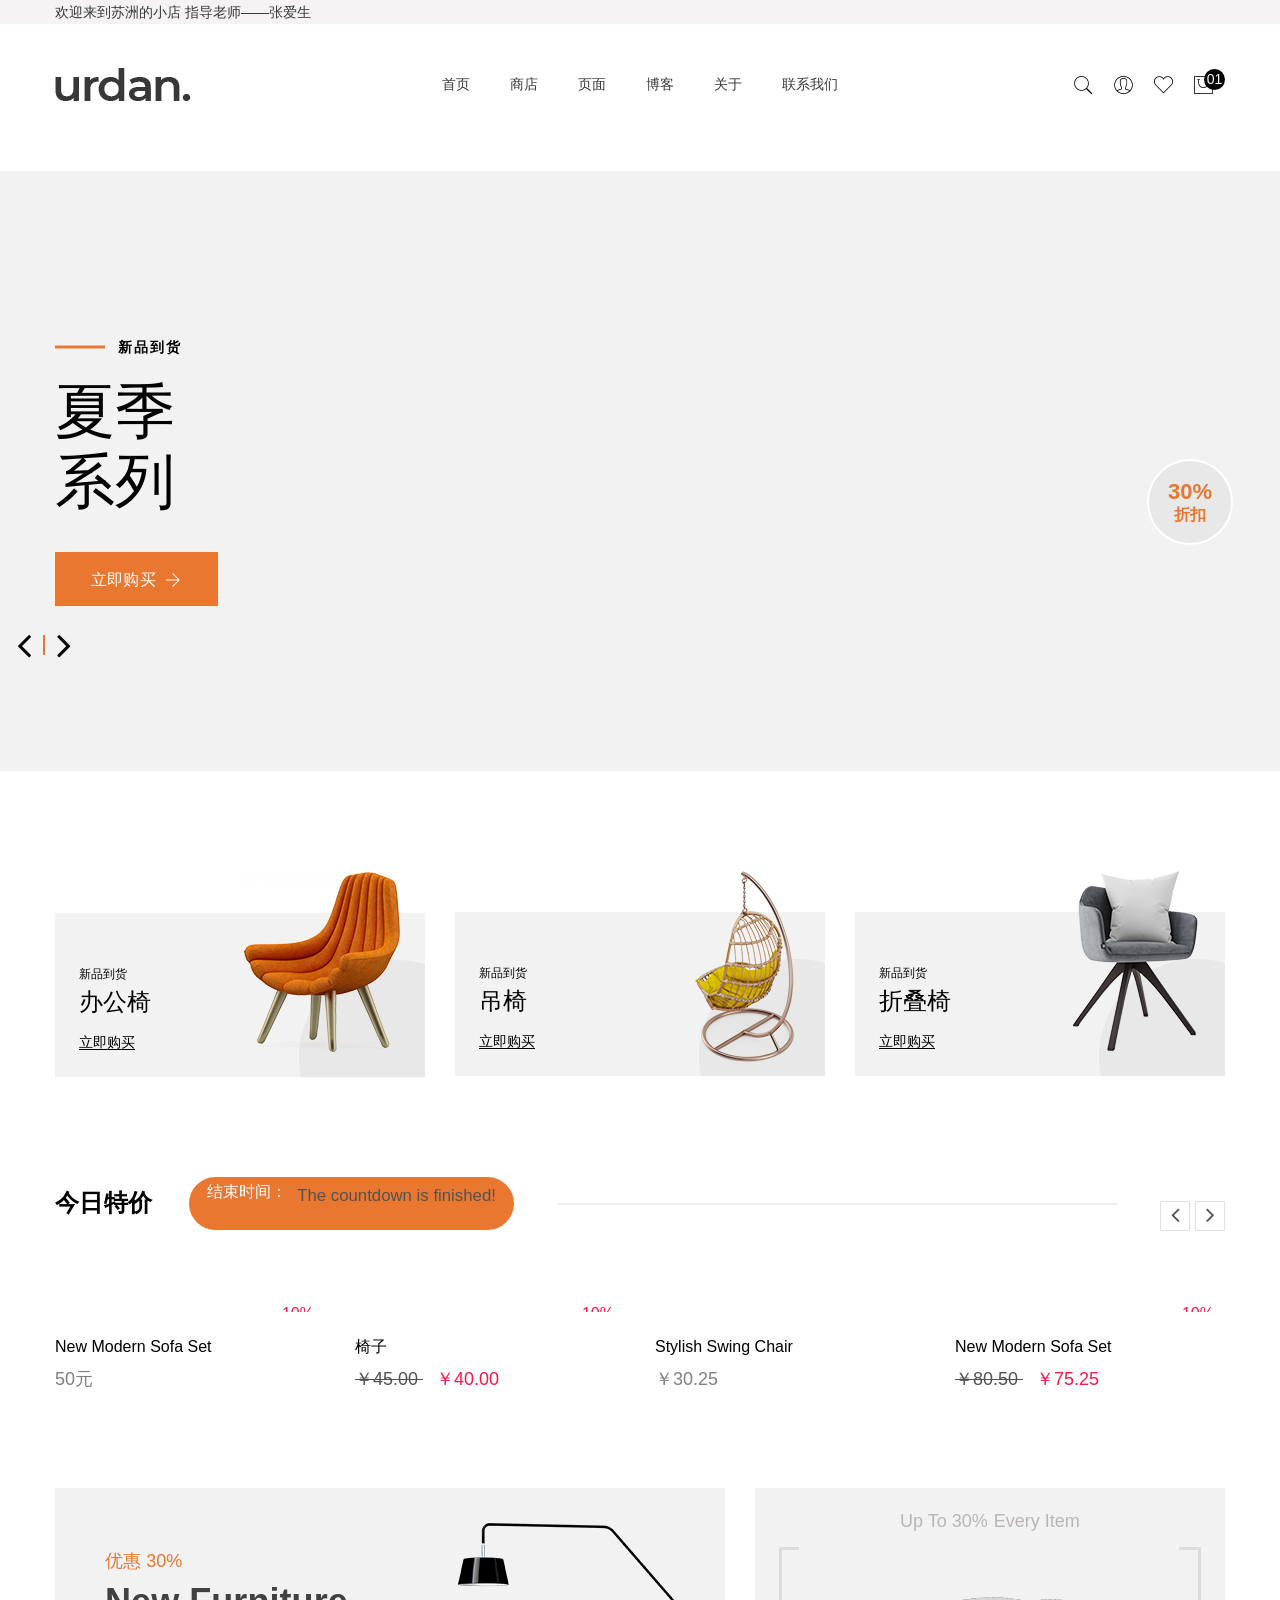
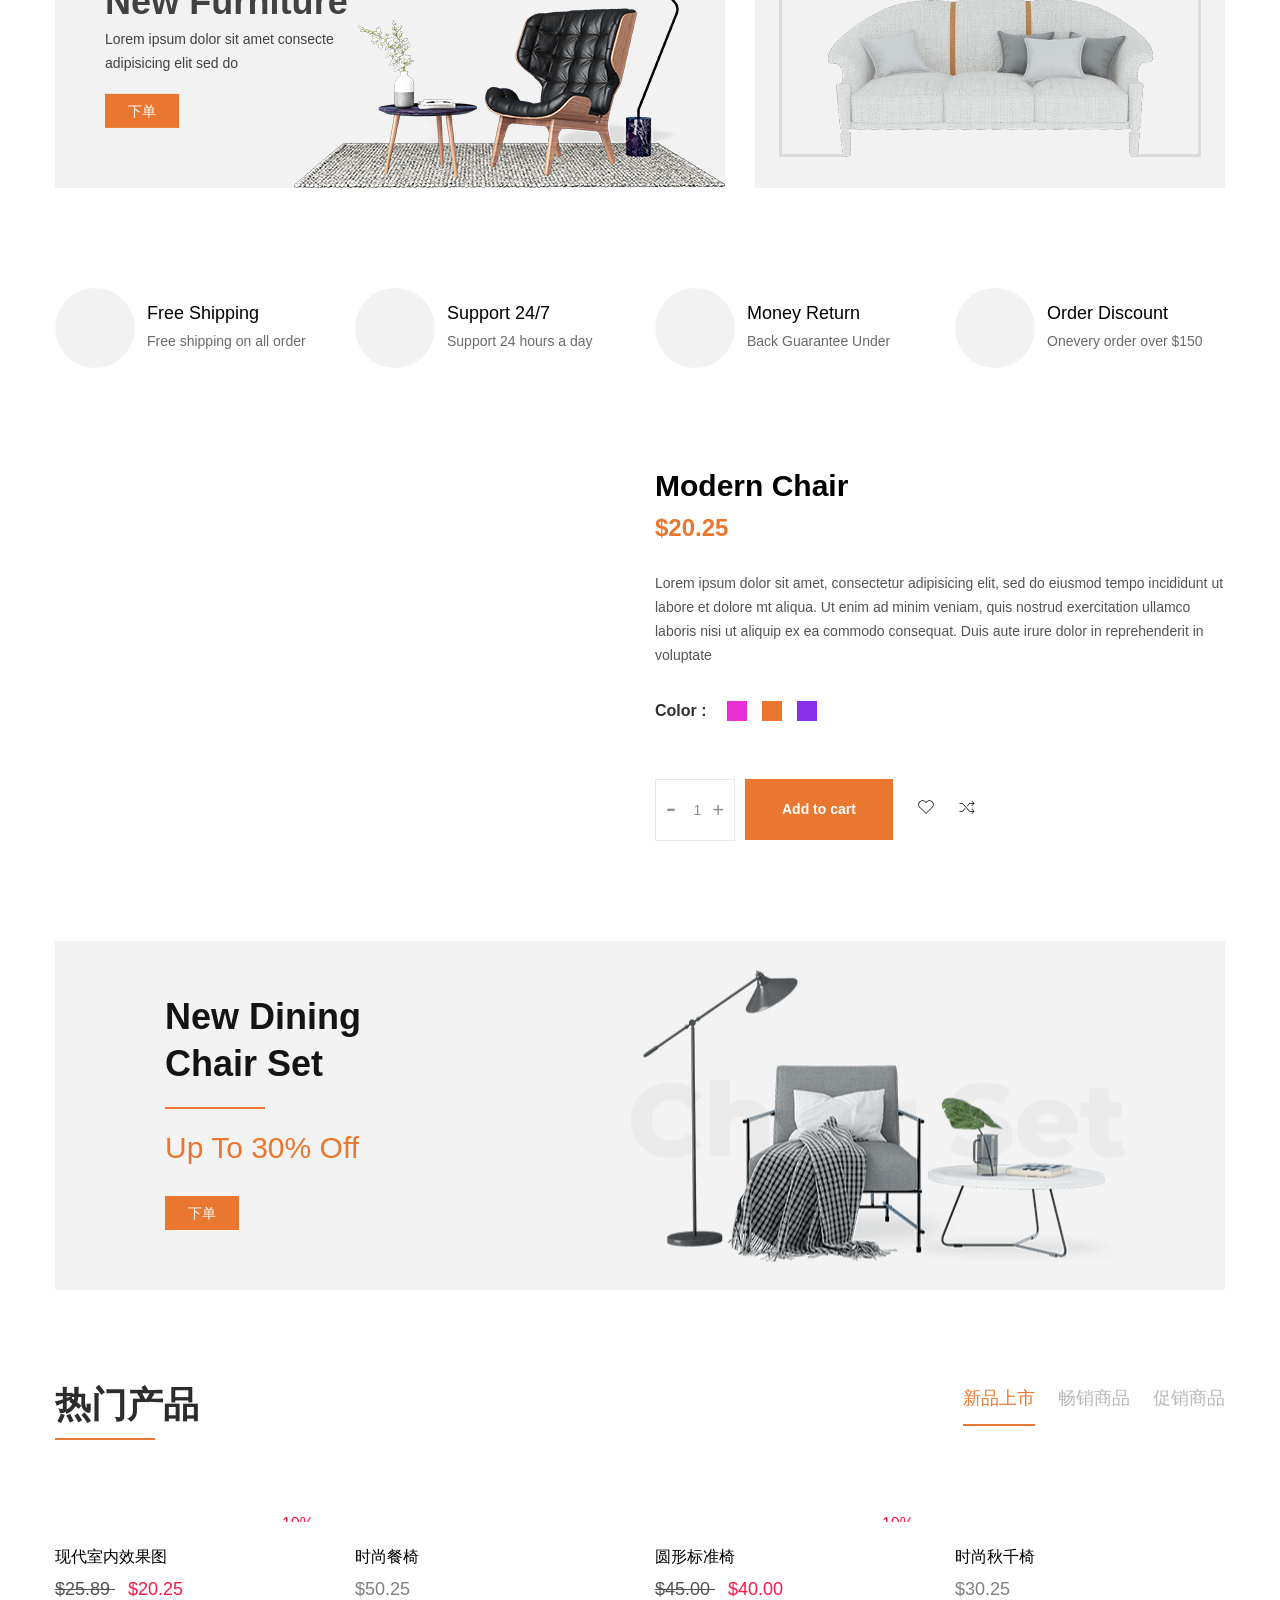
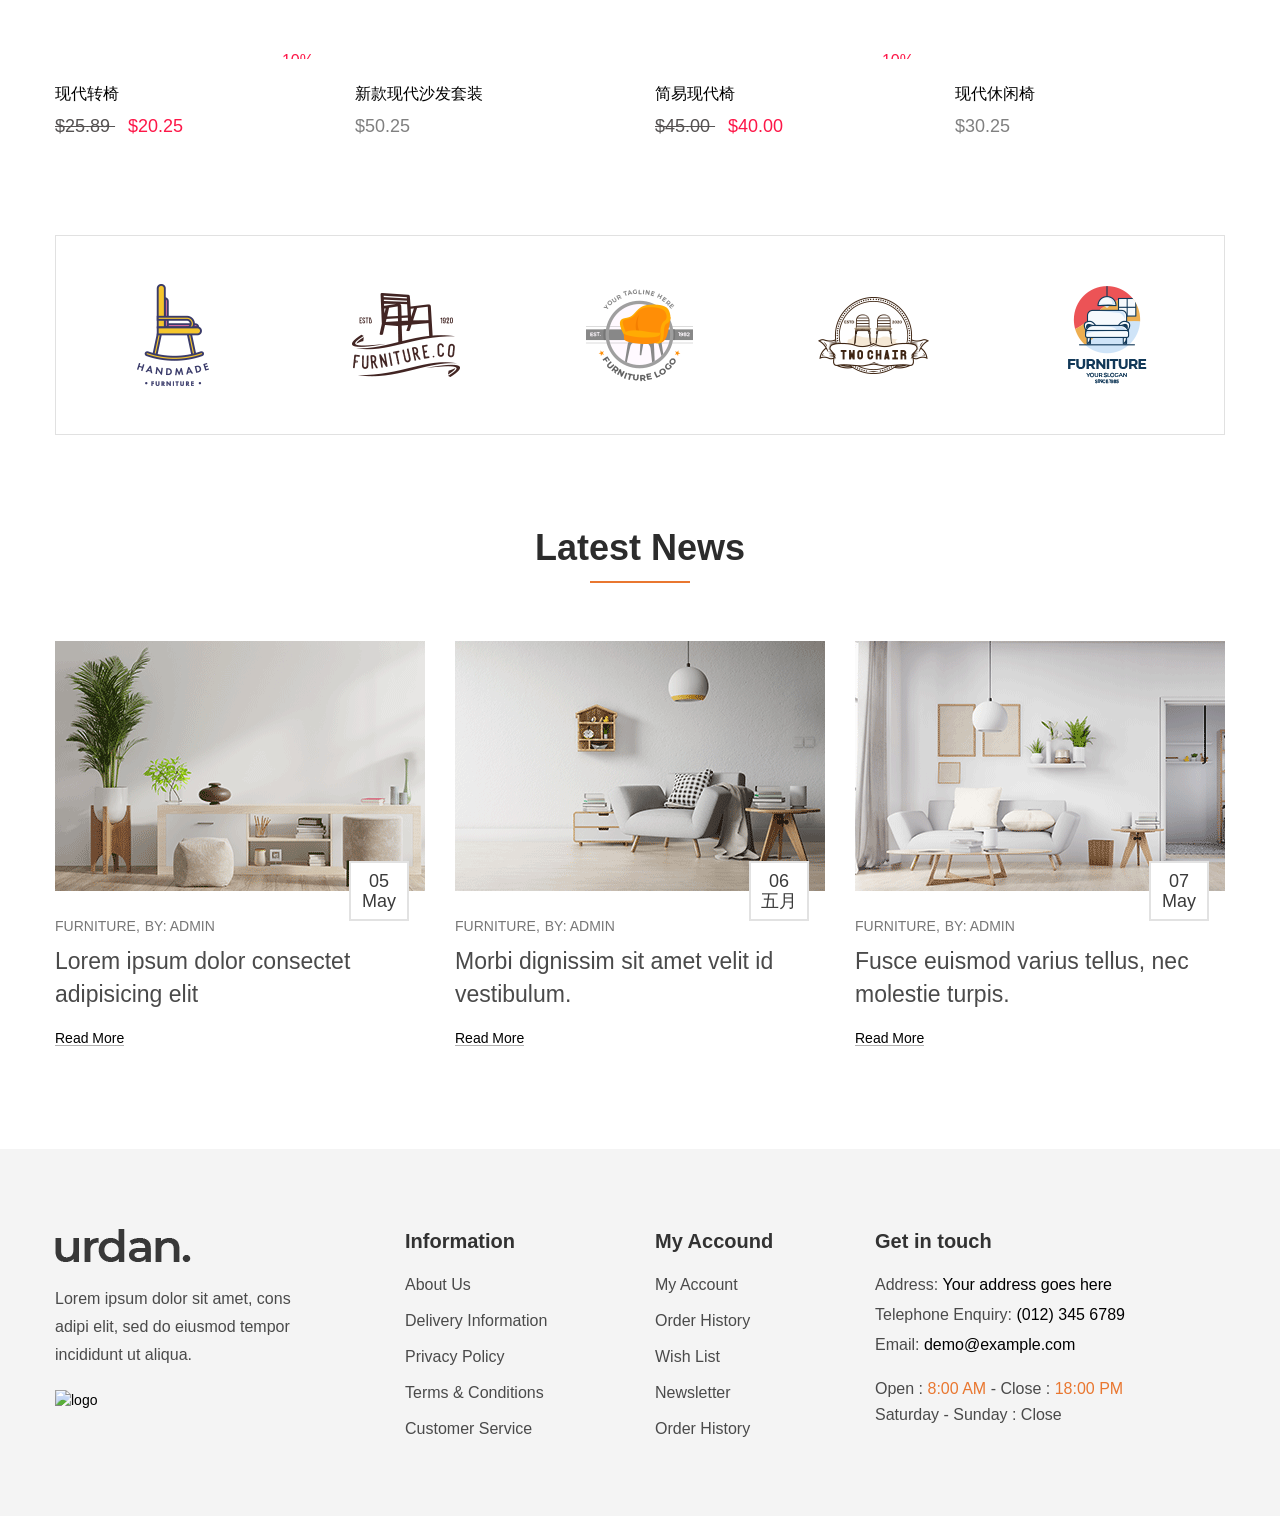
==== commit 51323912: "Add files via upload" ====
--- a/index.html
+++ b/index.html
@@ -1,1841 +1,1947 @@
-<!DOCTYPE html>
-<html lang="zxx">
-
-<head>
-    <meta charset="utf-8">
-    <meta http-equiv="x-ua-compatible" content="ie=edge">
-    <title>苏洲的小店主页-指导老师——张爱生</title>
-    <meta name="robots" content="noindex, follow" />
-    <meta name="description" content="Urdan Minimal eCommerce Bootstrap 5 Template is a stunning eCommerce website template that is the best choice for any online store.">
-    <meta name="viewport" content="width=device-width, initial-scale=1">
-    <link rel="profile" href="https://gmpg.org/xfn/11">
-    <link rel="canonical" href="https://htmldemo.hasthemes.com/urdan/index.html" />
-
-    <!-- Open Graph (OG) meta tags are snippets of code that control how URLs are displayed when shared on social media  -->
-    <meta property="og:locale" content="en_US" />
-    <meta property="og:type" content="website" />
-    <meta property="og:title" content="Urdan - Minimal eCommerce HTML Template" />
-    <meta property="og:url" content="https://htmldemo.hasthemes.com/urdan/index.html" />
-    <meta property="og:site_name" content="Urdan - Minimal eCommerce HTML Template" />
-    <!-- For the og:image content, replace the # with a link of an image -->
-    <meta property="og:image" content="#" />
-    <meta property="og:description" content="Urdan Minimal eCommerce Bootstrap 5 Template is a stunning eCommerce website template that is the best choice for any online store." />
-    <!-- Add site Favicon -->
-    <link rel="icon" href="assets/images/favicon/cropped-favicon-32x32.png" sizes="32x32" />
-    <link rel="icon" href="assets/images/favicon/cropped-favicon-192x192.png" sizes="192x192" />
-    <link rel="apple-touch-icon" href="assets/images/favicon/cropped-favicon-180x180.png" />
-    <meta name="msapplication-TileImage" content="assets/images/favicon/cropped-favicon-270x270.png" />
-
-    <!-- All CSS is here
-	============================================ -->
-    <link rel="stylesheet" href="/suzhouweb/css/vendor/bootstrap.min.css" />
-    <link rel="stylesheet" href="/suzhouweb/css/vendor/pe-icon-7-stroke.css" />
-    <link rel="stylesheet" href="/suzhouweb/css/vendor/themify-icons.css" />
-    <link rel="stylesheet" href="/suzhouweb/css/vendor/font-awesome.min.css" />
-    <link rel="stylesheet" href="/suzhouweb/css/plugins/animate.css" />
-    <link rel="stylesheet" href="/suzhouweb/css/plugins/aos.css" />
-    <link rel="stylesheet" href="/suzhouweb/css/plugins/magnific-popup.css" />
-    <link rel="stylesheet" href="/suzhouweb/css/plugins/swiper.min.css" />
-    <link rel="stylesheet" href="/suzhouweb/css/plugins/jquery-ui.css" />
-    <link rel="stylesheet" href="/suzhouweb/css/plugins/nice-select.css" />
-    <link rel="stylesheet" href="/suzhouweb/css/plugins/select2.min.css" />
-    <link rel="stylesheet" href="/suzhouweb/css/plugins/easyzoom.css" />
-    <link rel="stylesheet" href="/suzhouweb/css/plugins/slinky.css" />
-    <link rel="stylesheet" href="/suzhouweb/css/style.css" />
-</head>
-
-
-
-
-<body>
-    <div class="main-wrapper main-wrapper-2">
-        <header class="header-area header-responsive-padding header-height-1">
-            <div class="header-top d-none d-lg-block bg-gray">
-                <div class="container">
-                    <div class="row align-items-center">
-                        <div class="col-lg-6 col-6">
-                            <div class="welcome-text">
-                                <p>欢迎来到苏洲的小店 指导老师——张爱生 </p>
-                            </div>
-                        </div>
-                        <div class="col-lg-6 col-6">
-                            <div class="language-currency-wrap">
-                                <div class="currency-wrap border-style">
-                                    <a class="currency-active" href="#">$ Dollar (US) <i class=" ti-angle-down "></i></a>
-                                    <div class="currency-dropdown">
-                                        <ul>
-                                            <li><a href="#">Taka (BDT) </a></li>
-                                            <li><a href="#">Riyal (SAR) </a></li>
-                                            <li><a href="#">Rupee (INR) </a></li>
-                                        </ul>
-                                    </div>
-                                </div>
-                                <div class="language-wrap">
-                                    <a class="language-active" href="#"><img src="assets/images/icon-img/flag.png" alt=""> English <i class=" ti-angle-down "></i></a>
-                                    <div class="language-dropdown">
-                                        <ul>
-                                            <li><a href="#"><img src="assets/images/icon-img/flag.png" alt="">English </a></li>
-                                            <li><a href="#"><img src="assets/images/icon-img/spanish.png" alt="">Spanish</a></li>
-                                            <li><a href="#"><img src="assets/images/icon-img/arabic.png" alt="">Arabic </a></li>
-                                        </ul>
-                                    </div>
-                                </div>
-                            </div>
-                        </div>
-                    </div>
-                </div>
-            </div>
-            <div class="header-bottom sticky-bar">
-                <div class="container">
-                    <div class="row align-items-center">
-                        <div class="col-lg-3 col-md-6 col-6">
-                            <div class="logo">
-                                <a href="index.html"><img src="assets/images/logo/logo.png" alt="logo"></a>
-                            </div>
-                        </div>
-                        <div class="col-lg-6 d-none d-lg-block d-flex justify-content-center">
-<div class="main-menu text-center">
-<nav>
-<ul>
-<li><a href="index.html">首页</a>
-<ul class="sub-menu-style">
-<li><a href="index.html">首页版本1 </a></li>
-<li><a href="index-2.html">首页版本2</a></li>
-<li><a href="index-3.html">首页版本3</a></li>
-<li><a href="index-4.html">首页版本4</a></li>
-<li><a href="index-5.html">首页版本5</a></li>
-<li><a href="index-6.html">首页版本6</a></li>
-<li><a href="index-7.html">首页版本7</a></li>
-<li><a href="index-8.html">首页版本8</a></li>
-</ul>
-</li>
-<li><a href="shop.html">商店</a>
-<ul class="mega-menu-style mega-menu-mrg-1">
-<li>
-<ul>
-<li>
-<a class="dropdown-title" href="#">店铺布局</a>
-<ul>
-<li><a href="shop.html">标准样式</a></li>
-<li><a href="shop-sidebar.html">店铺侧边栏网格样式</a></li>
-<li><a href="shop-list.html">店铺列表样式</a></li>
-<li><a href="shop-list-sidebar.html">店铺列表侧边栏样式</a></li>
-<li><a href="shop-right-sidebar.html">店铺右侧栏样式</a></li>
-<li><a href="shop-location.html">店铺位置</a></li>
-</ul>
-</li>
-<li>
-<a class="dropdown-title" href="#">产品布局</a>
-<ul>
-<li><a href="product-details.html">标签样式1</a></li>
-<li><a href="product-details-2.html">标签样式2</a></li>
-<li><a href="product-details-gallery.html">图库样式 </a></li>
-<li><a href="product-details-affiliate.html">联盟样式</a></li>
-<li><a href="product-details-group.html">组合样式</a></li>
-<li><a href="product-details-fixed-img.html">固定图片样式 </a></li>
-</ul>
-</li>
-<li>
-<a href="shop.html"><img src="assets/images/banner/menu.png" alt=""></a>
-</li>
-</ul>
-</li>
-</ul>
-</li>
-<li><a href="#">页面</a>
-<ul class="sub-menu-style">
-<li><a href="about-us.html">关于我们 </a></li>
-<li><a href="cart.html">购物车页面</a></li>
-<li><a href="checkout.html">结账</a></li>
-<li><a href="my-account.html">我的账户</a></li>
-<li><a href="wishlist.html">心愿单</a></li>
-<li><a href="compare.html">比较</a></li>
-<li><a href="contact-us.html">联系我们 </a></li>
-<li><a href="login-register.html">登录/注册 </a></li>
-</ul>
-</li>
-<li><a href="blog.html">博客</a>
-<ul class="sub-menu-style">
-<li><a href="blog.html">标准博客 </a></li>
-<li><a href="blog-sidebar.html">带侧边栏的博客</a></li>
-<li><a href="blog-details.html">博客详情</a></li>
-</ul>
-</li>
-<li><a href="about-us.html">关于</a></li>
-<li><a href="contact-us.html">联系我们</a></li>
-</ul>
-</nav>
-</div>
-</div>
-<div class="col-lg-3 col-md-6 col-6">
-<div class="header-action-wrap">
-<div class="header-action-style header-search-1">
-<a class="search-toggle" href="#">
-<i class="pe-7s-search s-open"></i>
-<i class="pe-7s-close s-close"></i>
-</a>
-<div class="search-wrap-1">
-<form action="#">
-<input placeholder="搜索产品…" type="text">
-<button class="button-search"><i class="pe-7s-search"></i></button>
-</form>
-</div>
-</div>
-<div class="header-action-style">
-<a title="登录注册" href="login-register.html"><i class="pe-7s-user"></i></a>
-</div>
-<div class="header-action-style">
-<a title="心愿单" href="wishlist.html"><i class="pe-7s-like"></i></a>
-</div>
-<div class="header-action-style header-action-cart">
-<a class="cart-active" href="#"><i class="pe-7s-shopbag"></i>
-<span class="product-count bg-black">01</span>
-</a>
-</div>
-<div class="header-action-style d-block d-lg-none">
-<a class="mobile-menu-active-button" href="#"><i class="pe-7s-menu"></i></a>
-</div>
-</div>
-</div>
-</div>
-</div>
-</div>
-</header>
-<!-- 迷你购物车开始 -->
-<div class="sidebar-cart-active">
-<div class="sidebar-cart-all">
-<a class="cart-close" href="#"><i class="pe-7s-close"></i></a>
-<div class="cart-content">
-<h3>购物车</h3>
-<ul>
-<li>
-<div class="cart-img">
-<a href="#"><img src="assets/images/cart/cart-1.jpg" alt=""></a>
-</div>
-<div class="cart-title">
-<h4><a href="#">时尚秋千椅</a></h4>
-<span>1 × 49.00美元</span>
-</div>
-<div class="cart-delete">
-<a href="#">×</a>
-</div>
-</li>
-<li>
-<div class="cart-img">
-<a href="#"><img src="assets/images/cart/cart-2.jpg" alt=""></a>
-</div>
-<div class="cart-title">
-<h4><a href="#">现代椅子</a></h4>
-<span>1 × 49.00美元</span>
-</div>
-<div class="cart-delete">
-<a href="#">×</a>
-</div>
-</li>
-</ul>
-<div class="cart-total">
-<h4>小计：<span>170.00美元</span></h4>
-</div>
-<div class="cart-btn btn-hover">
-<a class="theme-color" href="cart.html">查看购物车</a>
-</div>
-<div class="checkout-btn btn-hover">
-<a class="theme-color" href="checkout.html">结账</a>
-</div>
-</div>
-</div>
-</div>
-<div class="slider-area">
-<div class="slider-active swiper-container">
-<div class="swiper-wrapper">
-<div class="swiper-slide">
-<div class="intro-section slider-height-1 slider-content-center bg-img single-animation-wrap slider-bg-color-1" style="background-image:url(assets/images/slider/slider-bg-1.jpg)">
-<div class="container">
-<div class="row align-items-center">
-<div class="col-lg-6 col-md-6">
-<div class="slider-content-1 slider-animated-1">
-<h3 class="animated">新品到货</h3>
-<h1 class="animated">夏季<br>系列</h1>
-<div class="slider-btn btn-hover">
-<a href="product-details.html" class="btn animated">
-立即购买 <i class=" ti-arrow-right "></i>
-</a>
-</div>
-</div>
-</div>
-<div class="col-lg-6 col-md-6">
-<div class="hero-slider-img-1 slider-animated-1">
-<img class="animated animated-slider-img-1" src="assets/images/slider/slider-img-1.png" alt="">
-<div class="product-offer animated">
-<h5>30% <span>折扣</span></h5>
-</div>
-</div>
-</div>
-</div>
-</div>
-</div>
-</div>
-<div class="swiper-slide">
-<div class="intro-section slider-height-1 slider-content-center bg-img single-animation-wrap slider-bg-color-1" style="background-image:url(assets/images/slider/slider-bg-1.jpg)">
-<div class="container">
-<div class="row align-items-center">
-<div class="col-lg-6 col-md-6">
-<div class="slider-content-1 slider-animated-1">
-<h3 class="animated">新品到货</h3>
-<h1 class="animated">夏季<br>系列</h1>
-<div class="slider-btn btn-hover">
-<a href="product-details.html" class="btn animated">
-立即购买 <i class=" ti-arrow-right "></i>
-</a>
-</div>
-</div>
-</div>
-<div class="col-lg-6 col-md-6">
-<div class="hero-slider-img-1 slider-animated-1">
-<img class="animated animated-slider-img-1" src="assets/images/slider/slider-img-1-2.png" alt="">
-<div class="product-offer animated">
-<h5>30% <span>折扣</span></h5>
-</div>
-</div>
-</div>
-</div>
-</div>
-</div>
-</div>
-<div class="home-slider-prev main-slider-nav"><i class="fa fa-angle-left"></i></div>
-<div class="home-slider-next main-slider-nav"><i class="fa fa-angle-right"></i></div>
-</div>
-</div>
-</div>
-<div class="banner-area pt-100 pb-70">
-<div class="container">
-<div class="row">
-<div class="col-lg-4 col-md-6 col-12">
-<div class="banner-wrap mb-30" data-aos="fade-up" data-aos-delay="200">
-<a href="product-details.html"><img src="assets/images/banner/banner-1.png" alt=""></a>
-<div class="banner-content-1">
-<h5>新品到货</h5>
-<h3>办公椅</h3>
-<div class="banner-btn">
-<a href="product-details.html">立即购买</a>
-</div>
-</div>
-</div>
-</div>
-<div class="col-lg-4 col-md-6 col-12">
-<div class="banner-wrap mb-30" data-aos="fade-up" data-aos-delay="400">
-<a href="product-details.html"><img src="assets/images/banner/banner-2.png" alt=""></a>
-<div class="banner-content-1">
-<h5>新品到货</h5>
-<h3>吊椅</h3>
-<div class="banner-btn">
-<a href="product-details.html">立即购买</a>
-</div>
-</div>
-</div>
-</div>
-<div class="col-lg-4 col-md-6 col-12">
-<div class="banner-wrap mb-30" data-aos="fade-up" data-aos-delay="600">
-<a href="product-details.html"><img src="assets/images/banner/banner-3.png" alt=""></a>
-<div class="banner-content-1">
-<h5>新品到货</h5>
-<h3>折叠椅</h3>
-<div class="banner-btn">
-<a href="product-details.html">立即购买</a>
-</div>
-</div>
-</div>
-</div>
-</div>
-</div>
-</div>
-<div class="product-area pb-95">
-<div class="container">
-<div class="section-border section-border-margin-1" data-aos="fade-up" data-aos-delay="200">
-<div class="section-title-timer-wrap bg-white">
-<div class="section-title-1">
-<h2>今日特价</h2>
-</div>
-<div id="timer-1-active" class="timer-style-1">
-<span>结束时间： </span>
-<div data-countdown="2021/8/30"></div>
-</div>
-</div>
-</div>
-<div class="product-slider-active-1 swiper-container">
-<div class="swiper-wrapper">
-<div class="swiper-slide">
-<div class="product-wrap" data-aos="fade-up" data-aos-delay="200">
-<div class="product-img img-zoom mb-25">
-<a href="product-details.html">
-<img src="assets/images/product/product-1.png" alt="">
-</a>
-<div class="product-badge badge-top badge-right badge-pink">
-<span>-10%</span>
-</div>
-<div class="product-action-wrap">
-<button class="product-action-btn-1" title="心愿单"><i class="pe-7s-like"></i></button>
-<button class="product-action-btn-1" title="快速查看" data-bs-toggle="modal" data-bs-target="#exampleModal">
-<i class="pe-7s-look"></i>
-</button>
-</div>
-<div class="product-action-2-wrap">
-<button class="product-action-btn-2" title="加入购物车"><i class="pe-7s-cart"></i> 加入购物车</button>
-</div>
-</div>
-                                <div class="product-content">
-                                    <h3><a href="product-details.html">New Modern Sofa Set</a></h3>
-                                    <div class="product-price">
-                                        <span>$50.25 </span>
-                                    </div>
-                                </div>
-                            </div>
-                        </div>
-                        <div class="swiper-slide">
-                            <div class="product-wrap" data-aos="fade-up" data-aos-delay="600">
-                                <div class="product-img img-zoom mb-25">
-                                    <a href="product-details.html">
-                                        <img src="assets/images/product/product-3.png" alt="">
-                                    </a>
-                                    <div class="product-badge badge-top badge-right badge-pink">
-                                        <span>-10%</span>
-                                    </div>
-                                    <div class="product-action-wrap">
-                                        <button class="product-action-btn-1" title="Wishlist"><i class="pe-7s-like"></i></button>
-                                        <button class="product-action-btn-1" title="Quick View" data-bs-toggle="modal" data-bs-target="#exampleModal">
-                                            <i class="pe-7s-look"></i>
-                                        </button>
-                                    </div>
-                                    <div class="product-action-2-wrap">
-                                        <button class="product-action-btn-2" title="Add To Cart"><i class="pe-7s-cart"></i> Add to cart</button>
-                                    </div>
-                                </div>
-                                <div class="product-content">
-                                    <h3><a href="product-details.html">Easy Modern Chair</a></h3>
-                                    <div class="product-price">
-                                        <span class="old-price">$45.00 </span>
-                                        <span class="new-price">$40.00 </span>
-                                    </div>
-                                </div>
-                            </div>
-                        </div>
-                        <div class="swiper-slide">
-                            <div class="product-wrap" data-aos="fade-up" data-aos-delay="800">
-                                <div class="product-img img-zoom mb-25">
-                                    <a href="product-details.html">
-                                        <img src="assets/images/product/product-4.png" alt="">
-                                    </a>
-                                    <div class="product-action-wrap">
-                                        <button class="product-action-btn-1" title="Wishlist"><i class="pe-7s-like"></i></button>
-                                        <button class="product-action-btn-1" title="Quick View" data-bs-toggle="modal" data-bs-target="#exampleModal">
-                                            <i class="pe-7s-look"></i>
-                                        </button>
-                                    </div>
-                                    <div class="product-action-2-wrap">
-                                        <button class="product-action-btn-2" title="Add To Cart"><i class="pe-7s-cart"></i> Add to cart</button>
-                                    </div>
-                                </div>
-                                <div class="product-content">
-                                    <h3><a href="product-details.html">Stylish Swing Chair</a></h3>
-                                    <div class="product-price">
-                                        <span>$30.25 </span>
-                                    </div>
-                                </div>
-                            </div>
-                        </div>
-                        <div class="swiper-slide">
-                            <div class="product-wrap" data-aos="fade-up" data-aos-delay="1000">
-                                <div class="product-img img-zoom mb-25">
-                                    <a href="product-details.html">
-                                        <img src="assets/images/product/product-2.png" alt="">
-                                    </a>
-                                    <div class="product-badge badge-top badge-right badge-pink">
-                                        <span>-10%</span>
-                                    </div>
-                                    <div class="product-action-wrap">
-                                        <button class="product-action-btn-1" title="Wishlist"><i class="pe-7s-like"></i></button>
-                                        <button class="product-action-btn-1" title="Quick View" data-bs-toggle="modal" data-bs-target="#exampleModal">
-                                            <i class="pe-7s-look"></i>
-                                        </button>
-                                    </div>
-                                    <div class="product-action-2-wrap">
-                                        <button class="product-action-btn-2" title="Add To Cart"><i class="pe-7s-cart"></i> Add to cart</button>
-                                    </div>
-                                </div>
-                                <div class="product-content">
-                                    <h3><a href="product-details.html">New Modern Sofa Set</a></h3>
-                                    <div class="product-price">
-                                        <span class="old-price">$80.50 </span>
-                                        <span class="new-price">$75.25 </span>
-                                    </div>
-                                </div>
-                            </div>
-                        </div>
-                    </div>
-                    <div class="product-prev-1 product-nav-1" data-aos="fade-up" data-aos-delay="200"><i class="fa fa-angle-left"></i></div>
-                    <div class="product-next-1 product-nav-1" data-aos="fade-up" data-aos-delay="200"><i class="fa fa-angle-right"></i></div>
-                </div>
-            </div>
-        </div>
-        <div class="banner-area pb-70">
-            <div class="container">
-                <div class="row">
-                    <div class="col-lg-7 col-md-7">
-                        <div class="banner-wrap mb-30" data-aos="fade-up" data-aos-delay="200">
-                            <a href="product-details.html"><img src="assets/images/banner/banner-4.png" alt=""></a>
-                            <div class="banner-content-2">
-                                <span>Sale 30%</span>
-                                <h2>New Furniture</h2>
-                                <p>Lorem ipsum dolor sit amet consecte adipisicing elit sed do</p>
-                                <div class="btn-style-2 btn-hover">
-                                    <a href="product-details.html" class="btn">
-                                        Shop Now
-                                    </a>
-                                </div>
-                            </div>
-                        </div>
-                    </div>
-                    <div class="col-lg-5 col-md-5">
-                        <div class="banner-wrap mb-30" data-aos="fade-up" data-aos-delay="400">
-                            <a href="product-details.html"><img src="assets/images/banner/banner-5.png" alt=""></a>
-                            <div class="banner-content-3">
-                                <h3>Up To 30% <img src="assets/images/icon-img/sale.png" alt=""> Every Item</h3>
-                            </div>
-                        </div>
-                    </div>
-                </div>
-            </div>
-        </div>
-        <div class="service-area pb-70">
-            <div class="container">
-                <div class="row">
-                    <div class="col-lg-3 col-md-6 col-sm-6 col-12 mb-30">
-                        <div class="service-wrap" data-aos="fade-up" data-aos-delay="200">
-                            <div class="service-img">
-                                <img src="assets/images/icon-img/car.png" alt="">
-                            </div>
-                            <div class="service-content">
-                                <h3>Free Shipping</h3>
-                                <p>Free shipping on all order</p>
-                            </div>
-                        </div>
-                    </div>
-                    <div class="col-lg-3 col-md-6 col-sm-6 col-12 mb-30">
-                        <div class="service-wrap" data-aos="fade-up" data-aos-delay="400">
-                            <div class="service-img">
-                                <img src="assets/images/icon-img/time.png" alt="">
-                            </div>
-                            <div class="service-content">
-                                <h3>Support 24/7</h3>
-                                <p>Support 24 hours a day</p>
-                            </div>
-                        </div>
-                    </div>
-                    <div class="col-lg-3 col-md-6 col-sm-6 col-12 mb-30">
-                        <div class="service-wrap" data-aos="fade-up" data-aos-delay="600">
-                            <div class="service-img">
-                                <img src="assets/images/icon-img/dollar.png" alt="">
-                            </div>
-                            <div class="service-content">
-                                <h3>Money Return</h3>
-                                <p>Back Guarantee Under </p>
-                            </div>
-                        </div>
-                    </div>
-                    <div class="col-lg-3 col-md-6 col-sm-6 col-12 mb-30">
-                        <div class="service-wrap" data-aos="fade-up" data-aos-delay="800">
-                            <div class="service-img">
-                                <img src="assets/images/icon-img/discount.png" alt="">
-                            </div>
-                            <div class="service-content">
-                                <h3>Order Discount</h3>
-                                <p>Onevery order over $150</p>
-                            </div>
-                        </div>
-                    </div>
-                </div>
-            </div>
-        </div>
-        <div class="product-area pb-100">
-            <div class="container">
-                <div class="row">
-                    <div class="col-lg-6 col-md-6">
-                        <div class="home-single-product-img" data-aos="fade-up" data-aos-delay="200">
-                            <a href="product-details.html"><img src="assets/images/product/single-product.png" alt=""></a>
-                        </div>
-                    </div>
-                    <div class="col-lg-6 col-md-6">
-                        <div class="home-single-product-content">
-                            <h2 data-aos="fade-up" data-aos-delay="200">Modern Chair</h2>
-                            <h3 data-aos="fade-up" data-aos-delay="400">$20.25</h3>
-                            <p data-aos="fade-up" data-aos-delay="600">Lorem ipsum dolor sit amet, consectetur adipisicing elit, sed do eiusmod tempo incididunt ut labore et dolore mt aliqua. Ut enim ad minim veniam, quis nostrud exercitation ullamco laboris nisi ut aliquip ex ea commodo consequat. Duis aute irure dolor in reprehenderit in voluptate</p>
-                            <div class="product-color" data-aos="fade-up" data-aos-delay="800">
-                                <span>Color :</span>
-                                <ul>
-                                    <li><a title="Pink" class="pink" href="#">pink</a></li>
-                                    <li><a title="Yellow" class="yellow" href="#">yellow</a></li>
-                                    <li><a title="Purple" class="purple" href="#">purple</a></li>
-                                </ul>
-                            </div>
-                            <div class="product-details-action-wrap" data-aos="fade-up" data-aos-delay="1000">
-                                <div class="product-quality">
-                                    <input class="cart-plus-minus-box input-text qty text" name="qtybutton" value="1">
-                                </div>
-                                <div class="single-product-cart btn-hover">
-                                    <a href="#">Add to cart</a>
-                                </div>
-                                <div class="single-product-wishlist">
-                                    <a title="Wishlist" href="wishlist.html"><i class="pe-7s-like"></i></a>
-                                </div>
-                                <div class="single-product-compare">
-                                    <a title="Compare" href="#"><i class="pe-7s-shuffle"></i></a>
-                                </div>
-                            </div>
-                        </div>
-                    </div>
-                </div>
-            </div>
-        </div>
-        <div class="banner-area pb-95" data-aos="fade-up" data-aos-delay="200">
-            <div class="container">
-                <div class="bg-img bg-padding-1" style="background-image:url(assets/images/bg/bg-1.png)">
-                    <div class="banner-content-4">
-                        <h2>New Dining <br>Chair Set</h2>
-                        <h3>Up To 30% Off</h3>
-                        <div class="btn-style-2 btn-hover">
-                            <a href="product-details.html" class="btn">
-                                Shop Now
-                            </a>
-                        </div>
-                    </div>
-                </div>
-            </div>
-        </div>
-
-	<div class="product-area pb-60">
-    <div class="container">
-        <div class="section-title-tab-wrap mb-75">
-            <div class="section-title-2" data-aos="fade-up" data-aos-delay="200">
-                <h2>热门产品</h2>
-            </div>
-            <div class="tab-style-1 nav" data-aos="fade-up" data-aos-delay="400">
-                <a class="active" href="#pro-1" data-bs-toggle="tab">新品上市</a>
-                <a href="#pro-2" data-bs-toggle="tab" class="">畅销商品</a>
-                <a href="#pro-3" data-bs-toggle="tab" class="">促销商品</a>
-            </div>
-        </div>
-        <div class="tab-content jump">
-            <!-- 选项卡面板1：新品上市 -->
-            <div id="pro-1" class="tab-pane active">
-                <div class="row">
-                    <div class="col-lg-3 col-md-4 col-sm-6 col-12">
-                        <div class="product-wrap mb-35" data-aos="fade-up" data-aos-delay="200">
-                            <div class="product-img img-zoom mb-25">
-                                <a href="product-details.html">
-                                    <img src="assets/images/product/product-5.png" alt="">
-                                </a>
-                                <div class="product-badge badge-top badge-right badge-pink">
-                                    <span>-10%</span>
-                                </div>
-                                <div class="product-action-wrap">
-                                    <button class="product-action-btn-1" title="加入心愿单"><i class="pe-7s-like"></i></button>
-                                    <button class="product-action-btn-1" title="快速查看" data-bs-toggle="modal" data-bs-target="#exampleModal">
-                                        <i class="pe-7s-look"></i>
-                                    </button>
-                                </div>
-                                <div class="product-action-2-wrap">
-                                    <button class="product-action-btn-2" title="加入购物车"><i class="pe-7s-cart"></i> 加入购物车</button>
-                                </div>
-                            </div>
-                            <div class="product-content">
-                                <h3><a href="product-details.html">现代室内效果图</a></h3>
-                                <div class="product-price">
-                                    <span class="old-price">$25.89 </span>
-                                    <span class="new-price">$20.25 </span>
-                                </div>
-                            </div>
-                        </div>
-                    </div>
-                    <div class="col-lg-3 col-md-4 col-sm-6 col-12">
-                        <div class="product-wrap mb-35" data-aos="fade-up" data-aos-delay="400">
-                            <div class="product-img img-zoom mb-25">
-                                <a href="product-details.html">
-                                    <img src="assets/images/product/product-6.png" alt="">
-                                </a>
-                                <div class="product-action-wrap">
-                                    <button class="product-action-btn-1" title="加入心愿单"><i class="pe-7s-like"></i></button>
-                                    <button class="product-action-btn-1" title="快速查看" data-bs-toggle="modal" data-bs-target="#exampleModal">
-                                        <i class="pe-7s-look"></i>
-                                    </button>
-                                </div>
-                                <div class="product-action-2-wrap">
-                                    <button class="product-action-btn-2" title="加入购物车"><i class="pe-7s-cart"></i> 加入购物车</button>
-                                </div>
-                            </div>
-                            <div class="product-content">
-                                <h3><a href="product-details.html">时尚餐椅</a></h3>
-                                <div class="product-price">
-                                    <span>$50.25 </span>
-                                </div>
-                            </div>
-                        </div>
-                    </div>
-                    <div class="col-lg-3 col-md-4 col-sm-6 col-12">
-                        <div class="product-wrap mb-35" data-aos="fade-up" data-aos-delay="600">
-                            <div class="product-img img-zoom mb-25">
-                                <a href="product-details.html">
-                                    <img src="assets/images/product/product-7.png" alt="">
-                                </a>
-                                <div class="product-badge badge-top badge-right badge-pink">
-                                    <span>-10%</span>
-                                </div>
-                                <div class="product-action-wrap">
-                                    <button class="product-action-btn-1" title="加入心愿单"><i class="pe-7s-like"></i></button>
-                                    <button class="product-action-btn-1" title="快速查看" data-bs-toggle="modal" data-bs-target="#exampleModal">
-                                        <i class="pe-7s-look"></i>
-                                    </button>
-                                </div>
-                                <div class="product-action-2-wrap">
-                                    <button class="product-action-btn-2" title="加入购物车"><i class="pe-7s-cart"></i> 加入购物车</button>
-                                </div>
-                            </div>
-                            <div class="product-content">
-                                <h3><a href="product-details.html">圆形标准椅</a></h3>
-                                <div class="product-price">
-                                    <span class="old-price">$45.00 </span>
-                                    <span class="new-price">$40.00 </span>
-                                </div>
-                            </div>
-                        </div>
-                    </div>
-                    <div class="col-lg-3 col-md-4 col-sm-6 col-12">
-                        <div class="product-wrap mb-35" data-aos="fade-up" data-aos-delay="800">
-                            <div class="product-img img-zoom mb-25">
-                                <a href="product-details.html">
-                                    <img src="assets/images/product/product-4.png" alt="">
-                                </a>
-                                <div class="product-action-wrap">
-                                    <button class="product-action-btn-1" title="加入心愿单"><i class="pe-7s-like"></i></button>
-                                    <button class="product-action-btn-1" title="快速查看" data-bs-toggle="modal" data-bs-target="#exampleModal">
-                                        <i class="pe-7s-look"></i>
-                                    </button>
-                                </div>
-                                <div class="product-action-2-wrap">
-                                    <button class="product-action-btn-2" title="加入购物车"><i class="pe-7s-cart"></i> 加入购物车</button>
-                                </div>
-                            </div>
-                            <div class="product-content">
-                                <h3><a href="product-details.html">时尚秋千椅</a></h3>
-                                <div class="product-price">
-                                    <span>$30.25 </span>
-                                </div>
-                            </div>
-                        </div>
-                    </div>
-                    <div class="col-lg-3 col-md-4 col-sm-6 col-12">
-                        <div class="product-wrap mb-35" data-aos="fade-up" data-aos-delay="200">
-                            <div class="product-img img-zoom mb-25">
-                                <a href="product-details.html">
-                                    <img src="assets/images/product/product-8.png" alt="">
-                                </a>
-                                <div class="product-badge badge-top badge-right badge-pink">
-                                    <span>-10%</span>
-                                </div>
-                                <div class="product-action-wrap">
-                                    <button class="product-action-btn-1" title="加入心愿单"><i class="pe-7s-like"></i></button>
-                                    <button class="product-action-btn-1" title="快速查看" data-bs-toggle="modal" data-bs-target="#exampleModal">
-                                        <i class="pe-7s-look"></i>
-                                    </button>
-                                </div>
-                                <div class="product-action-2-wrap">
-                                    <button class="product-action-btn-2" title="加入购物车"><i class="pe-7s-cart"></i> 加入购物车</button>
-                                </div>
-                            </div>
-                            <div class="product-content">
-                                <h3><a href="product-details.html">现代转椅</a></h3>
-                                <div class="product-price">
-                                    <span class="old-price">$25.89 </span>
-                                    <span class="new-price">$20.25 </span>
-                                </div>
-                            </div>
-                        </div>
-                    </div>
-                    <div class="col-lg-3 col-md-4 col-sm-6 col-12">
-                        <div class="product-wrap mb-35" data-aos="fade-up" data-aos-delay="400">
-                            <div class="product-img img-zoom mb-25">
-                                <a href="product-details.html">
-                                    <img src="assets/images/product/product-2.png" alt="">
-                                </a>
-                                <div class="product-action-wrap">
-                                    <button class="product-action-btn-1" title="加入心愿单"><i class="pe-7s-like"></i></button>
-                                    <button class="product-action-btn-1" title="快速查看" data-bs-toggle="modal" data-bs-target="#exampleModal">
-                                        <i class="pe-7s-look"></i>
-                                    </button>
-                                </div>
-                                <div class="product-action-2-wrap">
-                                    <button class="product-action-btn-2" title="加入购物车"><i class="pe-7s-cart"></i> 加入购物车</button>
-                                </div>
-                            </div>
-                            <div class="product-content">
-                                <h3><a href="product-details.html">新款现代沙发套装</a></h3>
-                                <div class="product-price">
-                                    <span>$50.25 </span>
-                                </div>
-                            </div>
-                        </div>
-                    </div>
-                    <div class="col-lg-3 col-md-4 col-sm-6 col-12">
-                        <div class="product-wrap mb-35" data-aos="fade-up" data-aos-delay="600">
-                            <div class="product-img img-zoom mb-25">
-                                <a href="product-details.html">
-                                    <img src="assets/images/product/product-3.png" alt="">
-                                </a>
-                                <div class="product-badge badge-top badge-right badge-pink">
-                                    <span>-10%</span>
-                                </div>
-                                <div class="product-action-wrap">
-                                    <button class="product-action-btn-1" title="加入心愿单"><i class="pe-7s-like"></i></button>
-                                    <button class="product-action-btn-1" title="快速查看" data-bs-toggle="modal" data-bs-target="#exampleModal">
-                                        <i class="pe-7s-look"></i>
-                                    </button>
-                                </div>
-                                <div class="product-action-2-wrap">
-                                    <button class="product-action-btn-2" title="加入购物车"><i class="pe-7s-cart"></i> 加入购物车</button>
-                                </div>
-                            </div>
-                            <div class="product-content">
-                                <h3><a href="product-details.html">简易现代椅</a></h3>
-                                <div class="product-price">
-                                    <span class="old-price">$45.00 </span>
-                                    <span class="new-price">$40.00 </span>
-                                </div>
-                            </div>
-                        </div>
-                    </div>
-                    <div class="col-lg-3 col-md-4 col-sm-6 col-12">
-                        <div class="product-wrap mb-35" data-aos="fade-up" data-aos-delay="800">
-                            <div class="product-img img-zoom mb-25">
-                                <a href="product-details.html">
-                                    <img src="assets/images/product/product-9.png" alt="">
-                                </a>
-                                <div class="product-action-wrap">
-                                    <button class="product-action-btn-1" title="加入心愿单"><i class="pe-7s-like"></i></button>
-                                    <button class="product-action-btn-1" title="快速查看" data-bs-toggle="modal" data-bs-target="#exampleModal">
-                                        <i class="pe-7s-look"></i>
-                                    </button>
-                                </div>
-                                <div class="product-action-2-wrap">
-                                    <button class="product-action-btn-2" title="加入购物车"><i class="pe-7s-cart"></i> 加入购物车</button>
-                                </div>
-                            </div>
-                            <div class="product-content">
-                                <h3><a href="product-details.html">现代休闲椅</a></h3>
-                                <div class="product-price">
-                                    <span>$30.25 </span>
-                                </div>
-                            </div>
-                        </div>
-                    </div>
-                </div>
-            </div>
-            <!-- 选项卡面板2：畅销商品 -->
-            <div id="pro-2" class="tab-pane">
-                <div class="row">
-                    <div class="col-lg-3 col-md-4 col-sm-6 col-12">
-                        <div class="product-wrap mb-35">
-                            <div class="product-img img-zoom mb-25">
-                                <a href="product-details.html">
-                                    <img src="assets/images/product/product-9.png" alt="">
-                                </a>
-                                <div class="product-badge badge-top badge-right badge-pink">
-                                    <span>-10%</span>
-                                </div>
-                                <div class="product-action-wrap">
-                                    <button class="product-action-btn-1" title="加入心愿单"><i class="pe-7s-like"></i></button>
-                                    <button class="product-action-btn-1" title="快速查看" data-bs-toggle="modal" data-bs-target="#exampleModal">
-                                        <i class="pe-7s-look"></i>
-                                    </button>
-                                </div>
-                                <div class="product-action-2-wrap">
-                                    <button class="product-action-btn-2" title="加入购物车"><i class="pe-7s-cart"></i> 加入购物车</button>
-                                </div>
-                            </div>
-                            <div class="product-content">
-                                <h3><a href="product-details.html">现代休闲椅</a></h3>
-                                <div class="product-price">
-                                    <span class="old-price">$25.89 </span>
-                                    <span class="new-price">$20.25 </span>
-                                </div>
-                            </div>
-                        </div>
-                    </div>
-                    <div class="col-lg-3 col-md-4 col-sm-6 col-12">
-                        <div class="product-wrap mb-35">
-                            <div class="product-img img-zoom mb-25">
-                                <a href="product-details.html">
-                                    <img src="assets/images/product/product-8.png" alt="">
-                                </a>
-                                <div class="product-action-wrap">
-                                    <button class="product-action-btn-1" title="加入心愿单"><i class="pe-7s-like"></i></button>
-                                    <button class="product-action-btn-1" title="快速查看" data-bs-toggle="modal" data-bs-target="#exampleModal">
-                                        <i class="pe-7s-look"></i>
-                                    </button>
-                                </div>
-                                <div class="product-action-2-wrap">
-                                    <button class="product-action-btn-2" title="加入购物车"><i class="pe-7s-cart"></i> 加入购物车</button>
-                                </div>
-                            </div>
-                            <div class="product-content">
-                                <h3><a href="product-details.html">现代转椅</a></h3>
-                                <div class="product-price">
-                                    <span>$50.25 </span>
-                                </div>
-                            </div>
-                        </div>
-                    </div>
-                    <div class="col-lg-3 col-md-4 col-sm-6 col-12">
-                        <div class="product-wrap mb-35">
-                            <div class="product-img img-zoom mb-25">
-                                <a href="product-details.html">
-                                    <img src="assets/images/product/product-6.png" alt="">
-                                </a>
-                                <div class="product-badge badge-top badge-right badge-pink">
-                                    <span>-10%</span>
-                                </div>
-                                <div class="product-action-wrap">
-                                    <button class="product-action-btn-1" title="加入心愿单"><i class="pe-7s-like"></i></button>
-                                    <button class="product-action-btn-1" title="快速查看" data-bs-toggle="modal" data-bs-target="#exampleModal">
-                                        <i class="pe-7s-look"></i>
-                                    </button>
-                                </div>
-                                <div class="product-action-2-wrap">
-                                    <button class="product-action-btn-2" title="加入购物车"><i class="pe-7s-cart"></i> 加入购物车</button>
-                                </div>
-                            </div>
-                            <div class="product-content">
-                                <h3><a href="product-details.html">时尚餐椅</a></h3>
-                                <div class="product-price">
-                                    <span class="old-price">$45.00 </span>
-                                     
-       
-                                            
-                                            <span class="new-price">$40.00 </span>
-                                        </div>
-                                    </div>
-                                </div>
-                            </div>
-                            <div class="col-lg-3 col-md-4 col-sm-6 col-12">
-                                <div class="product-wrap mb-35" data-aos="fade-up" data-aos-delay="800">
-                                    <div class="product-img img-zoom mb-25">
-                                        <a href="product-details.html">
-                                            <img src="assets/images/product/product-4.png" alt="">
-                                        </a>
-                                        <div class="product-action-wrap">
-                                            <button class="product-action-btn-1" title="Wishlist"><i class="pe-7s-like"></i></button>
-                                            <button class="product-action-btn-1" title="Quick View" data-bs-toggle="modal" data-bs-target="#exampleModal">
-                                                <i class="pe-7s-look"></i>
-                                            </button>
-                                        </div>
-                                        <div class="product-action-2-wrap">
-                                            <button class="product-action-btn-2" title="Add To Cart"><i class="pe-7s-cart"></i> Add to cart</button>
-                                        </div>
-                                    </div>
-                                    <div class="product-content">
-                                        <h3><a href="product-details.html">Stylish Swing Chair</a></h3>
-                                        <div class="product-price">
-                                            <span>$30.25 </span>
-                                        </div>
-                                    </div>
-                                </div>
-                            </div>
-                            <div class="col-lg-3 col-md-4 col-sm-6 col-12">
-                                <div class="product-wrap mb-35" data-aos="fade-up" data-aos-delay="200">
-                                    <div class="product-img img-zoom mb-25">
-                                        <a href="product-details.html">
-                                            <img src="assets/images/product/product-8.png" alt="">
-                                        </a>
-                                        <div class="product-badge badge-top badge-right badge-pink">
-                                            <span>-10%</span>
-                                        </div>
-                                        <div class="product-action-wrap">
-                                            <button class="product-action-btn-1" title="Wishlist"><i class="pe-7s-like"></i></button>
-                                            <button class="product-action-btn-1" title="Quick View" data-bs-toggle="modal" data-bs-target="#exampleModal">
-                                                <i class="pe-7s-look"></i>
-                                            </button>
-                                        </div>
-                                        <div class="product-action-2-wrap">
-                                            <button class="product-action-btn-2" title="Add To Cart"><i class="pe-7s-cart"></i> Add to cart</button>
-                                        </div>
-                                    </div>
-                                    <div class="product-content">
-                                        <h3><a href="product-details.html">Modern Swivel Chair</a></h3>
-                                        <div class="product-price">
-                                            <span class="old-price">$25.89 </span>
-                                            <span class="new-price">$20.25 </span>
-                                        </div>
-                                    </div>
-                                </div>
-                            </div>
-                            <div class="col-lg-3 col-md-4 col-sm-6 col-12">
-                                <div class="product-wrap mb-35" data-aos="fade-up" data-aos-delay="400">
-                                    <div class="product-img img-zoom mb-25">
-                                        <a href="product-details.html">
-                                            <img src="assets/images/product/product-2.png" alt="">
-                                        </a>
-                                        <div class="product-action-wrap">
-                                            <button class="product-action-btn-1" title="Wishlist"><i class="pe-7s-like"></i></button>
-                                            <button class="product-action-btn-1" title="Quick View" data-bs-toggle="modal" data-bs-target="#exampleModal">
-                                                <i class="pe-7s-look"></i>
-                                            </button>
-                                        </div>
-                                        <div class="product-action-2-wrap">
-                                            <button class="product-action-btn-2" title="Add To Cart"><i class="pe-7s-cart"></i> Add to cart</button>
-                                        </div>
-                                    </div>
-                                    <div class="product-content">
-                                        <h3><a href="product-details.html">New Modern Sofa Set</a></h3>
-                                        <div class="product-price">
-                                            <span>$50.25 </span>
-                                        </div>
-                                    </div>
-                                </div>
-                            </div>
-                            <div class="col-lg-3 col-md-4 col-sm-6 col-12">
-                                <div class="product-wrap mb-35" data-aos="fade-up" data-aos-delay="600">
-                                    <div class="product-img img-zoom mb-25">
-                                        <a href="product-details.html">
-                                            <img src="assets/images/product/product-3.png" alt="">
-                                        </a>
-                                        <div class="product-badge badge-top badge-right badge-pink">
-                                            <span>-10%</span>
-                                        </div>
-                                        <div class="product-action-wrap">
-                                            <button class="product-action-btn-1" title="Wishlist"><i class="pe-7s-like"></i></button>
-                                            <button class="product-action-btn-1" title="Quick View" data-bs-toggle="modal" data-bs-target="#exampleModal">
-                                                <i class="pe-7s-look"></i>
-                                            </button>
-                                        </div>
-                                        <div class="product-action-2-wrap">
-                                            <button class="product-action-btn-2" title="Add To Cart"><i class="pe-7s-cart"></i> Add to cart</button>
-                                        </div>
-                                    </div>
-                                    <div class="product-content">
-                                        <h3><a href="product-details.html">Easy Modern Chair</a></h3>
-                                        <div class="product-price">
-                                            <span class="old-price">$45.00 </span>
-                                            <span class="new-price">$40.00 </span>
-                                        </div>
-                                    </div>
-                                </div>
-                            </div>
-                            <div class="col-lg-3 col-md-4 col-sm-6 col-12">
-                                <div class="product-wrap mb-35" data-aos="fade-up" data-aos-delay="800">
-                                    <div class="product-img img-zoom mb-25">
-                                        <a href="product-details.html">
-                                            <img src="assets/images/product/product-9.png" alt="">
-                                        </a>
-                                        <div class="product-action-wrap">
-                                            <button class="product-action-btn-1" title="Wishlist"><i class="pe-7s-like"></i></button>
-                                            <button class="product-action-btn-1" title="Quick View" data-bs-toggle="modal" data-bs-target="#exampleModal">
-                                                <i class="pe-7s-look"></i>
-                                            </button>
-                                        </div>
-                                        <div class="product-action-2-wrap">
-                                            <button class="product-action-btn-2" title="Add To Cart"><i class="pe-7s-cart"></i> Add to cart</button>
-                                        </div>
-                                    </div>
-                                    <div class="product-content">
-                                        <h3><a href="product-details.html">Modern Lounge Chairs</a></h3>
-                                        <div class="product-price">
-                                            <span>$30.25 </span>
-                                        </div>
-                                    </div>
-                                </div>
-                            </div>
-                        </div>
-                    </div>
-                    <div id="pro-2" class="tab-pane">
-                        <div class="row">
-                            <div class="col-lg-3 col-md-4 col-sm-6 col-12">
-                                <div class="product-wrap mb-35">
-                                    <div class="product-img img-zoom mb-25">
-                                        <a href="product-details.html">
-                                            <img src="assets/images/product/product-9.png" alt="">
-                                        </a>
-                                        <div class="product-badge badge-top badge-right badge-pink">
-                                            <span>-10%</span>
-                                        </div>
-                                        <div class="product-action-wrap">
-                                            <button class="product-action-btn-1" title="Wishlist"><i class="pe-7s-like"></i></button>
-                                            <button class="product-action-btn-1" title="Quick View" data-bs-toggle="modal" data-bs-target="#exampleModal">
-                                                <i class="pe-7s-look"></i>
-                                            </button>
-                                        </div>
-                                        <div class="product-action-2-wrap">
-                                            <button class="product-action-btn-2" title="Add To Cart"><i class="pe-7s-cart"></i> Add to cart</button>
-                                        </div>
-                                    </div>
-                                    <div class="product-content">
-                                        <h3><a href="product-details.html">Modern Lounge Chairs</a></h3>
-                                        <div class="product-price">
-                                            <span class="old-price">$25.89 </span>
-                                            <span class="new-price">$20.25 </span>
-                                        </div>
-                                    </div>
-                                </div>
-                            </div>
-                            <div class="col-lg-3 col-md-4 col-sm-6 col-12">
-                                <div class="product-wrap mb-35">
-                                    <div class="product-img img-zoom mb-25">
-                                        <a href="product-details.html">
-                                            <img src="assets/images/product/product-8.png" alt="">
-                                        </a>
-                                        <div class="product-action-wrap">
-                                            <button class="product-action-btn-1" title="Wishlist"><i class="pe-7s-like"></i></button>
-                                            <button class="product-action-btn-1" title="Quick View" data-bs-toggle="modal" data-bs-target="#exampleModal">
-                                                <i class="pe-7s-look"></i>
-                                            </button>
-                                        </div>
-                                        <div class="product-action-2-wrap">
-                                            <button class="product-action-btn-2" title="Add To Cart"><i class="pe-7s-cart"></i> Add to cart</button>
-                                        </div>
-                                    </div>
-                                    <div class="product-content">
-                                        <h3><a href="product-details.html">Modern Swivel Chair</a></h3>
-                                        <div class="product-price">
-                                            <span>$50.25 </span>
-                                        </div>
-                                    </div>
-                                </div>
-                            </div>
-                            <div class="col-lg-3 col-md-4 col-sm-6 col-12">
-                                <div class="product-wrap mb-35">
-                                    <div class="product-img img-zoom mb-25">
-                                        <a href="product-details.html">
-                                            <img src="assets/images/product/product-6.png" alt="">
-                                        </a>
-                                        <div class="product-badge badge-top badge-right badge-pink">
-                                            <span>-10%</span>
-                                        </div>
-                                        <div class="product-action-wrap">
-                                            <button class="product-action-btn-1" title="Wishlist"><i class="pe-7s-like"></i></button>
-                                            <button class="product-action-btn-1" title="Quick View" data-bs-toggle="modal" data-bs-target="#exampleModal">
-                                                <i class="pe-7s-look"></i>
-                                            </button>
-                                        </div>
-                                        <div class="product-action-2-wrap">
-                                            <button class="product-action-btn-2" title="Add To Cart"><i class="pe-7s-cart"></i> Add to cart</button>
-                                        </div>
-                                    </div>
-                                    <div class="product-content">
-                                        <h3><a href="product-details.html">Stylish Dining Chair</a></h3>
-                                        <div class="product-price">
-                                            <span class="old-price">$45.00 </span>
-                                            <span class="new-price">$40.00 </span>
-                                        </div>
-                                    </div>
-                                </div>
-                            </div>
-                            <div class="col-lg-3 col-md-4 col-sm-6 col-12">
-                                <div class="product-wrap mb-35">
-                                    <div class="product-img img-zoom mb-25">
-                                        <a href="product-details.html">
-                                            <img src="assets/images/product/product-7.png" alt="">
-                                        </a>
-                                        <div class="product-action-wrap">
-                                            <button class="product-action-btn-1" title="Wishlist"><i class="pe-7s-like"></i></button>
-                                            <button class="product-action-btn-1" title="Quick View" data-bs-toggle="modal" data-bs-target="#exampleModal">
-                                                <i class="pe-7s-look"></i>
-                                            </button>
-                                        </div>
-                                        <div class="product-action-2-wrap">
-                                            <button class="product-action-btn-2" title="Add To Cart"><i class="pe-7s-cart"></i> Add to cart</button>
-                                        </div>
-                                    </div>
-                                    <div class="product-content">
-                                        <h3><a href="product-details.html">Round Standard Chair</a></h3>
-                                        <div class="product-price">
-                                            <span>$30.25 </span>
-                                        </div>
-                                    </div>
-                                </div>
-                            </div>
-                            <div class="col-lg-3 col-md-4 col-sm-6 col-12">
-                                <div class="product-wrap mb-35">
-                                    <div class="product-img img-zoom mb-25">
-                                        <a href="product-details.html">
-                                            <img src="assets/images/product/product-5.png" alt="">
-                                        </a>
-                                        <div class="product-badge badge-top badge-right badge-pink">
-                                            <span>-10%</span>
-                                        </div>
-                                        <div class="product-action-wrap">
-                                            <button class="product-action-btn-1" title="Wishlist"><i class="pe-7s-like"></i></button>
-                                            <button class="product-action-btn-1" title="Quick View" data-bs-toggle="modal" data-bs-target="#exampleModal">
-                                                <i class="pe-7s-look"></i>
-                                            </button>
-                                        </div>
-                                        <div class="product-action-2-wrap">
-                                            <button class="product-action-btn-2" title="Add To Cart"><i class="pe-7s-cart"></i> Add to cart</button>
-                                        </div>
-                                    </div>
-                                    <div class="product-content">
-                                        <h3><a href="product-details.html">Interior moderno render</a></h3>
-                                        <div class="product-price">
-                                            <span class="old-price">$25.89 </span>
-                                            <span class="new-price">$20.25 </span>
-                                        </div>
-                                    </div>
-                                </div>
-                            </div>
-                            <div class="col-lg-3 col-md-4 col-sm-6 col-12">
-                                <div class="product-wrap mb-35">
-                                    <div class="product-img img-zoom mb-25">
-                                        <a href="product-details.html">
-                                            <img src="assets/images/product/product-4.png" alt="">
-                                        </a>
-                                        <div class="product-action-wrap">
-                                            <button class="product-action-btn-1" title="Wishlist"><i class="pe-7s-like"></i></button>
-                                            <button class="product-action-btn-1" title="Quick View" data-bs-toggle="modal" data-bs-target="#exampleModal">
-                                                <i class="pe-7s-look"></i>
-                                            </button>
-                                        </div>
-                                        <div class="product-action-2-wrap">
-                                            <button class="product-action-btn-2" title="Add To Cart"><i class="pe-7s-cart"></i> Add to cart</button>
-                                        </div>
-                                    </div>
-                                    <div class="product-content">
-                                        <h3><a href="product-details.html">Stylish Swing Chair</a></h3>
-                                        <div class="product-price">
-                                            <span>$50.25 </span>
-                                        </div>
-                                    </div>
-                                </div>
-                            </div>
-                            <div class="col-lg-3 col-md-4 col-sm-6 col-12">
-                                <div class="product-wrap mb-35">
-                                    <div class="product-img img-zoom mb-25">
-                                        <a href="product-details.html">
-                                            <img src="assets/images/product/product-2.png" alt="">
-                                        </a>
-                                        <div class="product-badge badge-top badge-right badge-pink">
-                                            <span>-10%</span>
-                                        </div>
-                                        <div class="product-action-wrap">
-                                            <button class="product-action-btn-1" title="Wishlist"><i class="pe-7s-like"></i></button>
-                                            <button class="product-action-btn-1" title="Quick View" data-bs-toggle="modal" data-bs-target="#exampleModal">
-                                                <i class="pe-7s-look"></i>
-                                            </button>
-                                        </div>
-                                        <div class="product-action-2-wrap">
-                                            <button class="product-action-btn-2" title="Add To Cart"><i class="pe-7s-cart"></i> Add to cart</button>
-                                        </div>
-                                    </div>
-                                    <div class="product-content">
-                                        <h3><a href="product-details.html">New Modern Sofa Set</a></h3>
-                                        <div class="product-price">
-                                            <span class="old-price">$45.00 </span>
-                                            <span class="new-price">$40.00 </span>
-                                        </div>
-                                    </div>
-                                </div>
-                            </div>
-                            <div class="col-lg-3 col-md-4 col-sm-6 col-12">
-                                <div class="product-wrap mb-35">
-                                    <div class="product-img img-zoom mb-25">
-                                        <a href="product-details.html">
-                                            <img src="assets/images/product/product-1.png" alt="">
-                                        </a>
-                                        <div class="product-action-wrap">
-                                            <button class="product-action-btn-1" title="Wishlist"><i class="pe-7s-like"></i></button>
-                                            <button class="product-action-btn-1" title="Quick View" data-bs-toggle="modal" data-bs-target="#exampleModal">
-                                                <i class="pe-7s-look"></i>
-                                            </button>
-                                        </div>
-                                        <div class="product-action-2-wrap">
-                                            <button class="product-action-btn-2" title="Add To Cart"><i class="pe-7s-cart"></i> Add to cart</button>
-                                        </div>
-                                    </div>
-                                    <div class="product-content">
-                                        <h3><a href="product-details.html">New Modern Sofa Set</a></h3>
-                                        <div class="product-price">
-                                            <span>$30.25 </span>
-                                        </div>
-                                    </div>
-                                </div>
-                            </div>
-                        </div>
-                    </div>
-                    <div id="pro-3" class="tab-pane">
-                        <div class="row">
-                            <div class="col-lg-3 col-md-4 col-sm-6 col-12">
-                                <div class="product-wrap mb-35">
-                                    <div class="product-img img-zoom mb-25">
-                                        <a href="product-details.html">
-                                            <img src="assets/images/product/product-4.png" alt="">
-                                        </a>
-                                        <div class="product-badge badge-top badge-right badge-pink">
-                                            <span>-10%</span>
-                                        </div>
-                                        <div class="product-action-wrap">
-                                            <button class="product-action-btn-1" title="Wishlist"><i class="pe-7s-like"></i></button>
-                                            <button class="product-action-btn-1" title="Quick View" data-bs-toggle="modal" data-bs-target="#exampleModal">
-                                                <i class="pe-7s-look"></i>
-                                            </button>
-                                        </div>
-                                        <div class="product-action-2-wrap">
-                                            <button class="product-action-btn-2" title="Add To Cart"><i class="pe-7s-cart"></i> Add to cart</button>
-                                        </div>
-                                    </div>
-                                    <div class="product-content">
-                                        <h3><a href="product-details.html">Stylish Swing Chair</a></h3>
-                                        <div class="product-price">
-                                            <span class="old-price">$25.89 </span>
-                                            <span class="new-price">$20.25 </span>
-                                        </div>
-                                    </div>
-                                </div>
-                            </div>
-                            <div class="col-lg-3 col-md-4 col-sm-6 col-12">
-                                <div class="product-wrap mb-35">
-                                    <div class="product-img img-zoom mb-25">
-                                        <a href="product-details.html">
-                                            <img src="assets/images/product/product-3.png" alt="">
-                                        </a>
-                                        <div class="product-action-wrap">
-                                            <button class="product-action-btn-1" title="Wishlist"><i class="pe-7s-like"></i></button>
-                                            <button class="product-action-btn-1" title="Quick View" data-bs-toggle="modal" data-bs-target="#exampleModal">
-                                                <i class="pe-7s-look"></i>
-                                            </button>
-                                        </div>
-                                        <div class="product-action-2-wrap">
-                                            <button class="product-action-btn-2" title="Add To Cart"><i class="pe-7s-cart"></i> Add to cart</button>
-                                        </div>
-                                    </div>
-                                    <div class="product-content">
-                                        <h3><a href="product-details.html">Easy Modern Chair</a></h3>
-                                        <div class="product-price">
-                                            <span>$50.25 </span>
-                                        </div>
-                                    </div>
-                                </div>
-                            </div>
-                            <div class="col-lg-3 col-md-4 col-sm-6 col-12">
-                                <div class="product-wrap mb-35">
-                                    <div class="product-img img-zoom mb-25">
-                                        <a href="product-details.html">
-                                            <img src="assets/images/product/product-5.png" alt="">
-                                        </a>
-                                        <div class="product-badge badge-top badge-right badge-pink">
-                                            <span>-10%</span>
-                                        </div>
-                                        <div class="product-action-wrap">
-                                            <button class="product-action-btn-1" title="Wishlist"><i class="pe-7s-like"></i></button>
-                                            <button class="product-action-btn-1" title="Quick View" data-bs-toggle="modal" data-bs-target="#exampleModal">
-                                                <i class="pe-7s-look"></i>
-                                            </button>
-                                        </div>
-                                        <div class="product-action-2-wrap">
-                                            <button class="product-action-btn-2" title="Add To Cart"><i class="pe-7s-cart"></i> Add to cart</button>
-                                        </div>
-                                    </div>
-                                    <div class="product-content">
-                                        <h3><a href="product-details.html">Interior moderno render</a></h3>
-                                        <div class="product-price">
-                                            <span class="old-price">$45.00 </span>
-                                            <span class="new-price">$40.00 </span>
-                                        </div>
-                                    </div>
-                                </div>
-                            </div>
-                            <div class="col-lg-3 col-md-4 col-sm-6 col-12">
-                                <div class="product-wrap mb-35">
-                                    <div class="product-img img-zoom mb-25">
-                                        <a href="product-details.html">
-                                            <img src="assets/images/product/product-2.png" alt="">
-                                        </a>
-                                        <div class="product-action-wrap">
-                                            <button class="product-action-btn-1" title="Wishlist"><i class="pe-7s-like"></i></button>
-                                            <button class="product-action-btn-1" title="Quick View" data-bs-toggle="modal" data-bs-target="#exampleModal">
-                                                <i class="pe-7s-look"></i>
-                                            </button>
-                                        </div>
-                                        <div class="product-action-2-wrap">
-                                            <button class="product-action-btn-2" title="Add To Cart"><i class="pe-7s-cart"></i> Add to cart</button>
-                                        </div>
-                                    </div>
-                                    <div class="product-content">
-                                        <h3><a href="product-details.html">New Modern Sofa Set</a></h3>
-                                        <div class="product-price">
-                                            <span>$30.25 </span>
-                                        </div>
-                                    </div>
-                                </div>
-                            </div>
-                            <div class="col-lg-3 col-md-4 col-sm-6 col-12">
-                                <div class="product-wrap mb-35">
-                                    <div class="product-img img-zoom mb-25">
-                                        <a href="product-details.html">
-                                            <img src="assets/images/product/product-1.png" alt="">
-                                        </a>
-                                        <div class="product-badge badge-top badge-right badge-pink">
-                                            <span>-10%</span>
-                                        </div>
-                                        <div class="product-action-wrap">
-                                            <button class="product-action-btn-1" title="Wishlist"><i class="pe-7s-like"></i></button>
-                                            <button class="product-action-btn-1" title="Quick View" data-bs-toggle="modal" data-bs-target="#exampleModal">
-                                                <i class="pe-7s-look"></i>
-                                            </button>
-                                        </div>
-                                        <div class="product-action-2-wrap">
-                                            <button class="product-action-btn-2" title="Add To Cart"><i class="pe-7s-cart"></i> Add to cart</button>
-                                        </div>
-                                    </div>
-                                    <div class="product-content">
-                                        <h3><a href="product-details.html">New Modern Sofa Set</a></h3>
-                                        <div class="product-price">
-                                            <span class="old-price">$25.89 </span>
-                                            <span class="new-price">$20.25 </span>
-                                        </div>
-                                    </div>
-                                </div>
-                            </div>
-                            <div class="col-lg-3 col-md-4 col-sm-6 col-12">
-                                <div class="product-wrap mb-35">
-                                    <div class="product-img img-zoom mb-25">
-                                        <a href="product-details.html">
-                                            <img src="assets/images/product/product-8.png" alt="">
-                                        </a>
-                                        <div class="product-action-wrap">
-                                            <button class="product-action-btn-1" title="Wishlist"><i class="pe-7s-like"></i></button>
-                                            <button class="product-action-btn-1" title="Quick View" data-bs-toggle="modal" data-bs-target="#exampleModal">
-                                                <i class="pe-7s-look"></i>
-                                            </button>
-                                        </div>
-                                        <div class="product-action-2-wrap">
-                                            <button class="product-action-btn-2" title="Add To Cart"><i class="pe-7s-cart"></i> Add to cart</button>
-                                        </div>
-                                    </div>
-                                    <div class="product-content">
-                                        <h3><a href="product-details.html">Modern Swivel Chair</a></h3>
-                                        <div class="product-price">
-                                            <span>$50.25 </span>
-                                        </div>
-                                    </div>
-                                </div>
-                            </div>
-                            <div class="col-lg-3 col-md-4 col-sm-6 col-12">
-                                <div class="product-wrap mb-35">
-                                    <div class="product-img img-zoom mb-25">
-                                        <a href="product-details.html">
-                                            <img src="assets/images/product/product-7.png" alt="">
-                                        </a>
-                                        <div class="product-badge badge-top badge-right badge-pink">
-                                            <span>-10%</span>
-                                        </div>
-                                        <div class="product-action-wrap">
-                                            <button class="product-action-btn-1" title="Wishlist"><i class="pe-7s-like"></i></button>
-                                            <button class="product-action-btn-1" title="Quick View" data-bs-toggle="modal" data-bs-target="#exampleModal">
-                                                <i class="pe-7s-look"></i>
-                                            </button>
-                                        </div>
-                                        <div class="product-action-2-wrap">
-                                            <button class="product-action-btn-2" title="Add To Cart"><i class="pe-7s-cart"></i> Add to cart</button>
-                                        </div>
-                                    </div>
-                                    <div class="product-content">
-                                        <h3><a href="product-details.html">Round Standard Chair</a></h3>
-                                        <div class="product-price">
-                                            <span class="old-price">$45.00 </span>
-                                            <span class="new-price">$40.00 </span>
-                                        </div>
-                                    </div>
-                                </div>
-                            </div>
-                            <div class="col-lg-3 col-md-4 col-sm-6 col-12">
-                                <div class="product-wrap mb-35">
-                                    <div class="product-img img-zoom mb-25">
-                                        <a href="product-details.html">
-                                            <img src="assets/images/product/product-6.png" alt="">
-                                        </a>
-                                        <div class="product-action-wrap">
-                                            <button class="product-action-btn-1" title="Wishlist"><i class="pe-7s-like"></i></button>
-                                            <button class="product-action-btn-1" title="Quick View" data-bs-toggle="modal" data-bs-target="#exampleModal">
-                                                <i class="pe-7s-look"></i>
-                                            </button>
-                                        </div>
-                                        <div class="product-action-2-wrap">
-                                            <button class="product-action-btn-2" title="Add To Cart"><i class="pe-7s-cart"></i> Add to cart</button>
-                                        </div>
-                                    </div>
-                                    <div class="product-content">
-                                        <h3><a href="product-details.html">Stylish Dining Chair</a></h3>
-                                        <div class="product-price">
-                                            <span>$30.25 </span>
-                                        </div>
-                                    </div>
-                                </div>
-                            </div>
-                        </div>
-                    </div>
-                </div>
-            </div>
-        </div>
-        <div class="brand-logo-area pb-95">
-    <div class="container">
-        <div class="brand-logo-active swiper-container">
-            <div class="swiper-wrapper">
-                <!-- 以下是各个轮播幻灯片（swiper-slide），每个幻灯片里包含一个品牌标志元素 -->
-                <div class="swiper-slide">
-                    <div class="single-brand-logo" data-aos="fade-up" data-aos-delay="200">
-                        <a href="#"><img src="assets/images/brand-logo/brand-logo-1.png" alt=""></a>
-                    </div>
-                </div>
-                <div class="swiper-slide">
-                    <div class="single-brand-logo" data-aos="fade-up" data-aos-delay="400">
-                        <a href="#"><img src="assets/images/brand-logo/brand-logo-2.png" alt=""></a>
-                    </div>
-                </div>
-                <div class="swiper-slide">
-                    <div class="single-brand-logo" data-aos="fade-up" data-aos-delay="600">
-                        <a href="#"><img src="assets/images/brand-logo/brand-logo-3.png" alt=""></a>
-                    </div>
-                </div>
-                <div class="swiper-slide">
-                    <div class="single-brand-logo" data-aos="fade-up" data-aos-delay="800">
-                        <a href="#"><img src="assets/images/brand-logo/brand-logo-4.png" alt=""></a>
-                    </div>
-                </div>
-                <div class="swiper-slide">
-                    <div class="single-brand-logo" data-aos="fade-up" data-aos-delay="1000">
-                        <a href="#"><img src="assets/images/brand-logo/brand-logo-5.png" alt=""></a>
-                    </div>
-                </div>
-                <div class="swiper-slide">
-                    <div class="single-brand-logo" data-aos="fade-up" data-aos-delay="1200">
-                        <a href="#"><img src="assets/images/brand-logo/brand-logo-1.png" alt=""></a>
-                    </div>
-                </div>
-            </div>
-        </div>
-    </div>
-</div>
-     <div class="blog-area pb-70">
-    <div class="container">
-        <div class="section-title-2 st-border-center text-center mb-75" data-aos="fade-up" data-aos-delay="200">
-            <h2>Latest News</h2>
-        </div>
-        <div class="row">
-            <!-- 以下是各个博客文章的列布局，每个列里包含一篇博客文章的相关内容 -->
-            <div class="col-lg-4 col-md-6">
-                <div class="blog-wrap mb-30" data-aos="fade-up" data-aos-delay="200">
-                    <div class="blog-img-date-wrap mb-25">
-                        <div class="blog-img">
-                            <a href="blog-details.html"><img src="assets/images/blog/blog-1.png" alt=""></a>
-                        </div>
-                        <div class="blog-date">
-                            <h5>05 <span>May</span></h5>
-                        </div>
-                    </div>
-                    <div class="blog-content">
-                        <div class="blog-meta">
-                            <ul>
-                                <li><a href="#">Furniture</a>,</li>
-                                <li>By:<a href="#"> Admin</a></li>
-                            </ul>
-                        </div>
-                        <h3><a href="blog-details.html">Lorem ipsum dolor consectet adipisicing elit</a></h3>
-                        <div class="blog-btn">
-                            <a href="blog-details.html">Read More</a>
-                        </div>
-                    </div>
-                </div>
-            </div>
-            <div class="col-lg-4 col-md-6">
-                <div class="blog-wrap mb-30" data-aos="fade-up" data-aos-delay="400">
-                    <div class="blog-img-date-wrap mb-25">
-                        <div class="blog-img">
-                            <a href="blog-details.html"><img src="assets/images/blog/blog-2.png" alt=""></a>
-                        </div>
-                        <div class="blog-date">
-                            <h5>06 <span>May</span></h5>
-                        </div>
-                    </div>
-                    <div class="blog-content">
-                        <div class="blog-meta">
-                            <ul>
-                                <li><a href="#">Furniture</a>,</li>
-                                <li>By:<a href="#"> Admin</a></li>
-                            </ul>
-                        </div>
-                        <h3><a href="blog-details.html">Morbi dignissim sit amet velit id vestibulum.</a></h3>
-                        <div class="blog-btn">
-                            <a href="blog-details.html">Read More</a>
-                        </div>
-                    </div>
-                </div>
-            </div>
-            <div class="col-lg-4 col-md-6">
-                <div class="blog-wrap mb-30" data-aos="fade-up" data-aos-delay="600">
-                    <div class="blog-img-date-wrap mb-25">
-                        <div class="blog-img">
-                            <a href="blog-details.html"><img src="assets/images/blog/blog-3.png" alt=""></a>
-                        </div>
-                        <div class="blog-date">
-                            <h5>07 <span>May</span></h5>
-                        </div>
-                    </div>
-                    <div class="blog-content">
-                        <div class="blog-meta">
-                            <ul>
-                                <li><a href="#">Furniture</a>,</li>
-                                <li>By:<a href="#"> Admin</a></li>
-                            </ul>
-                        </div>
-                        <h3><a href="blog-details.html">Fusce euismod varius tellus, nec molestie turpis.</a></h3>
-                        <div class="blog-btn">
-                            <a href="blog-details.html">Read More</a>
-                        </div>
-                    </div>
-                </div>
-            </div>
-        </div>
-    </div>
-</div>
-      <footer class="footer-area">
-    <div class="bg-gray-2">
-        <div class="container">
-            <div class="footer-top pt-80 pb-35">
-                <div class="row">
-                    <!-- 以下是页脚各个栏目的列布局，每个列里放置不同的页脚内容，比如关于我们、信息列表等 -->
-                    <div class="col-lg-3 col-md-6 col-sm-6 col-12">
-                        <div class="footer-widget footer-about mb-40">
-                            <div class="footer-logo">
-                                <a href="index.html"><img src="assets/images/logo/logo.png" alt="logo"></a>
-                            </div>
-                            <p>Lorem ipsum dolor sit amet, cons adipi elit, sed do eiusmod tempor incididunt ut aliqua.</p>
-                            <div class="payment-img">
-                                <a href="#"><img src="assets/images/icon-img/payment.png" alt="logo"></a>
-                            </div>
-                        </div>
-                    </div>
-                    <div class="col-lg-3 col-md-6 col-sm-6 col-12">
-                        <div class="footer-widget footer-widget-margin-1 footer-list mb-40">
-                            <h3 class="footer-title">Information</h3>
-                            <ul>
-                                <li><a href="about-us.html">About Us</a></li>
-                                <li><a href="#">Delivery Information</a></li>
-                                <li><a href="#">Privacy Policy</a></li>
-                                <li><a href="#">Terms & Conditions</a></li>
-                                <li><a href="#">Customer Service</a></li>
-                            </ul>
-                        </div>
-                    </div>
-                    <div class="col-lg-2 col-md-6 col-sm-6 col-12">
-                        <div class="footer-widget footer-list mb-40">
-                            <h3 class="footer-title">My Accound</h3>
-                            <ul>
-                                <li><a href="my-account.html">My Account</a></li>
-                                <li><a href="#">Order History</a></li>
-                                <li><a href="wishlist.html">Wish List</a></li>
-                                <li><a href="#">Newsletter</a></li>
-                                <li><a href="#">Order History</a></li>
-                            </ul>
-                        </div>
-                    </div>
-                    <div class="col-lg-4 col-md-6 col-sm-6 col-12">
-                        <div class="footer-widget footer-widget-margin-2 footer-address mb-40">
-                            <h3 class="footer-title">Get in touch</h3>
-                            <ul>
-                                <li><span>Address: </span>Your address goes here </li>
-                                <li><span>Telephone Enquiry:</span> (012) 345 6789</li>
-                                <li><span>Email: </span>demo@example.com</li>
-                            </ul>
-                            <div class="open-time">
-                                <p>Open : <span>8:00 AM</span> - Close : <span>18:00 PM</span></p>
-                                <p>Saturday - Sunday : Close</p>
-                            </div>
-                        </div>
-                    </div>
-                </div>
-            </div>
-        </div>
-    </div>
-  
-</footer>
-   
-        <!-- Product Modal start -->
-     <!-- Product Modal start -->
-<div class="modal fade quickview-modal-style" id="exampleModal" tabindex="-1" role="dialog">
-    <div class="modal-dialog modal-dialog-centered" role="document">
-        <div class="modal-content">
-            <div class="modal-header">
-                <a href="#" class="close" data-bs-dismiss="modal" aria-label="Close"><i class=" ti-close "></i></a>
-            </div>
-            <div class="modal-body">
-                <div class="row gx-0">
-                    <div class="col-lg-5 col-md-5 col-12">
-                        <div class="modal-img-wrap">
-                            <img src="assets/images/product/quickview.png" alt="">
-                        </div>
-                    </div>
-                    <div class="col-lg-7 col-md-7 col-12">
-                        <div class="product-details-content quickview-content">
-                            <h2>New Modern Chair</h2>
-                            <div class="product-details-price">
-                                <span class="old-price">$25.89 </span>
-                                <span class="new-price">$20.25</span>
-                            </div>
-                            <div class="product-details-review">
-                                <div class="product-rating">
-                                    <i class=" ti-star"></i>
-                                    <i class=" ti-star"></i>
-                                    <i class=" ti-star"></i>
-                                    <i class=" ti-star"></i>
-                                    <i class=" ti-star"></i>
-                                </div>
-                                <span>( 1 Customer Review )</span>
-                            </div>
-                            <div class="product-color product-color-active product-details-color">
-                                <span>Color :</span>
-                                <ul>
-                                    <li><a title="Pink" class="pink" href="#">pink</a></li>
-                                    <li><a title="Yellow" class="active yellow" href="#">yellow</a></li>
-                                    <li><a title="Purple" class="purple" href="#">purple</a></li>
-                                </ul>
-                            </div>
-                            <p>Lorem ipsum dolor sit amet, consectetur adipiscing elit. Integer ornare tincidunt neque vel semper. Cras placerat enim sed nisl mattis eleifend.</
-        <!-- Product Modal end -->
-      <!-- 移动端菜单开始 -->
-<div class="off-canvas-active">
-    <a class="off-canvas-close"><i class=" ti-close "></i></a>
-    <div class="off-canvas-wrap">
-        <div class="welcome-text off-canvas-margin-padding">
-            <p>默认欢迎消息！</p>
-        </div>
-        <div class="mobile-menu-wrap off-canvas-margin-padding-2">
-            <div id="mobile-menu" class="slinky-mobile-menu text-left">
-                <ul>
-                    <li>
-                        <a href="#">首页</a>
-                        <ul>
-                            <li><a href="index.html">首页版本1</a></li>
-                            <li><a href="index-2.html">首页版本2</a></li>
-                            <li><a href="index-3.html">首页版本3</a></li>
-                            <li><a href="index-4.html">首页版本4</a></li>
-                            <li><a href="index-5.html">首页版本5</a></li>
-                            <li><a href="index-6.html">首页版本6</a></li>
-                            <li><a href="index-7.html">首页版本7</a></li>
-                            <li><a href="index-8.html">首页版本8</a></li>
-                        </ul>
-                    </li>
-                    <li>
-                        <a href="#">商店</a>
-                        <ul>
-                            <li>
-                                <a href="#">店铺布局</a>
-                                <ul>
-                                    <li><a href="shop.html">标准样式</a></li>
-                                    <li><a href="shop-sidebar.html">店铺网格侧边栏样式</a></li>
-                                    <li><a href="shop-list.html">店铺列表样式</a></li>
-                                    <li><a href="shop-list-sidebar.html">店铺列表侧边栏样式</a></li>
-                                    <li><a href="shop-right-sidebar.html">店铺右侧边栏样式</a></li>
-                                    <li><a href="shop-location.html">店铺位置</a></li>
-                                </ul>
-                            </li>
-                            <li>
-                                <a href="#">产品布局</a>
-                                <ul>
-                                    <li><a href="product-details.html">选项卡样式1</a></li>
-                                    <li><a href="product-details-2.html">选项卡样式2</a></li>
-                                    <li><a href="product-details-gallery.html">图库样式</a></li>
-                                    <li><a href="product-details-affiliate.html">联盟样式</a></li>
-                                    <li><a href="product-details-group.html">分组样式</a></li>
-                                    <li><a href="product-details-fixed-img.html">固定图片样式</a></li>
-                                </ul>
-                            </li>
-                        </ul>
-                    </li>
-                    <li>
-                        <a href="#">页面</a>
-                        <ul>
-                            <li><a href="about-us.html">关于我们</a></li>
-                            <li><a href="cart.html">购物车页面</a></li>
-                            <li><a href="checkout.html">结账页面</a></li>
-                            <li><a href="my-account.html">我的账户</a></li>
-                            <li><a href="wishlist.html">心愿单</a></li>
-                            <li><a href="compare.html">比较页面</a></li>
-                            <li><a href="contact-us.html">联系我们</a></li>
-                            <li><a href="login-register.html">登录/注册</a></li>
-                        </ul>
-                    </li>
-                    <li>
-                        <a href="#">博客</a>
-                        <ul>
-                            <li><a href="blog.html">标准博客</a></li>
-                            <li><a href="blog-sidebar.html">带侧边栏的博客</a></li>
-                            <li><a href="blog-details.html">博客详情</a></li>
-                        </ul>
-                    </li>
-                    <li>
-                        <a href="about-us.html">关于我们</a>
-                    </li>
-                    <li>
-                        <a href="contact-us.html">联系我们</a>
-                    </li>
-                </ul>
-            </div>
-        </div>
-        <div class="language-currency-wrap language-currency-wrap-modify">
-            <div class="currency-wrap border-style">
-                <a class="currency-active" href="#">美元（$）</a><i class=" ti-angle-down "></i>
-                <div class="currency-dropdown">
-                    <ul>
-                        <li><a href="#">塔卡（孟加拉国货币，BDT）</a></li>
-                        <li><a href="#">里亚尔（沙特阿拉伯货币，SAR）</a></li>
-                        <li><a href="#">卢比（印度货币，INR）</a></li>
-                    </ul>
-                </div>
-            </div>
-            <div class="language-wrap">
-                <a class="language-active" href="#"><img src="assets/images/icon-img/flag.png" alt=""> 英语</a><i class=" ti-angle-down "></i>
-                <div class="language-dropdown">
-                    <ul>
-                        <li><a href="#"><img src="assets/images/icon-img/flag.png" alt=""> 英语</a></li>
-                        <li><a href="#"><img src="assets/images/icon-img/spanish.png" alt=""> 西班牙语</a></li>
-                        <li><a href="#"><img src="assets/images/icon-img/arabic.png" alt=""> 阿拉伯语</a></li>
-                    </ul>
-                </div>
-            </div>
-        </div>
-    </div>
-</div>
-<!-- 移动端菜单结束 -->
-    <!-- All JS is here -->
-    <script src="/suzhouweb/js/vendor/modernizr-3.11.2.min.js"></script>
-    <script src="/suzhouweb/js/vendor/jquery-3.6.0.min.js"></script>
-    <script src="/suzhouweb/js/vendor/jquery-migrate-3.3.2.min.js"></script>
-    <script src="/suzhouweb/js/vendor/popper.min.js"></script>
-    <script src="/suzhouweb/js/vendor/bootstrap.min.js"></script>
-    <script src="/suzhouweb/js/plugins/wow.js"></script>
-    <script src="/suzhouweb/js/plugins/scrollup.js"></script>
-    <script src="/suzhouweb/js/plugins/aos.js"></script>
-    <script src="/suzhouweb/js/plugins/magnific-popup.js"></script>
-    <script src="/suzhouweb/js/plugins/jquery.syotimer.min.js"></script>
-    <script src="/suzhouweb/js/plugins/swiper.min.js"></script>
-    <script src="/suzhouweb/js/plugins/imagesloaded.pkgd.min.js"></script>
-    <script src="/suzhouweb/js/plugins/isotope.pkgd.min.js"></script>
-    <script src="/suzhouweb/js/plugins/jquery-ui.js"></script>
-    <script src="/suzhouweb/js/plugins/jquery-ui-touch-punch.js"></script>
-    <script src="/suzhouweb/js/plugins/jquery.nice-select.min.js"></script>
-    <script src="/suzhouweb/js/plugins/waypoints.min.js"></script>
-    <script src="/suzhouweb/js/plugins/counterup.min.js"></script>
-    <script src="/suzhouweb/js/plugins/select2.min.js"></script>
-    <script src="/suzhouweb/js/plugins/easyzoom.js"></script>
-    <script src="/suzhouweb/js/plugins/slinky.min.js"></script>
-    <script src="/suzhouweb/js/plugins/ajax-mail.js"></script>
-    <!-- Main JS -->
-    <script src="/suzhouweb/js/main.js"></script>
-</body>
-
-</html>
+<!DOCTYPE html>
+<html lang="zxx">
+
+	<head>
+		<meta charset="utf-8">
+		<meta http-equiv="x-ua-compatible" content="ie=edge">
+		<title>苏洲的小店主页-指导老师——张爱生</title>
+		<meta name="robots" content="noindex, follow" />
+		<meta name="description"
+			content="Urdan Minimal eCommerce Bootstrap 5 Template is a stunning eCommerce website template that is the best choice for any online store.">
+		<meta name="viewport" content="width=device-width, initial-scale=1">
+		<link rel="profile" href="https://gmpg.org/xfn/11">
+		<link rel="canonical" href="https://htmldemo.hasthemes.com/urdan/index.html" />
+
+		<!-- Open Graph (OG) meta tags are snippets of code that control how URLs are displayed when shared on social media  -->
+		<meta property="og:locale" content="en_US" />
+		<meta property="og:type" content="website" />
+		<meta property="og:title" content="Urdan - Minimal eCommerce HTML Template" />
+		<meta property="og:url" content="https://htmldemo.hasthemes.com/urdan/index.html" />
+		<meta property="og:site_name" content="Urdan - Minimal eCommerce HTML Template" />
+		<!-- For the og:image content, replace the # with a link of an image -->
+		<meta property="og:image" content="#" />
+		<meta property="og:description"
+			content="Urdan Minimal eCommerce Bootstrap 5 Template is a stunning eCommerce website template that is the best choice for any online store." />
+		<!-- Add site Favicon -->
+		<link rel="icon" href="assets/images/favicon/cropped-favicon-32x32.png" sizes="32x32" />
+		<link rel="icon" href="assets/images/favicon/cropped-favicon-192x192.png" sizes="192x192" />
+		<link rel="apple-touch-icon" href="assets/images/favicon/cropped-favicon-180x180.png" />
+		<meta name="msapplication-TileImage" content="assets/images/favicon/cropped-favicon-270x270.png" />
+
+		<!--CSS 文件位置
+	============================================ -->
+		<link rel="stylesheet" href="assets/css/vendor/bootstrap.min.css" />
+		<link rel="stylesheet" href="assets/css/vendor/pe-icon-7-stroke.css" />
+		<link rel="stylesheet" href="assets/css/vendor/themify-icons.css" />
+		<link rel="stylesheet" href="assets/css/vendor/font-awesome.min.css" />
+		<link rel="stylesheet" href="assets/css/plugins/animate.css" />
+		<link rel="stylesheet" href="assets/css/plugins/aos.css" />
+		<link rel="stylesheet" href="assets/css/plugins/magnific-popup.css" />
+		<link rel="stylesheet" href="assets/css/plugins/swiper.min.css" />
+		<link rel="stylesheet" href="assets/css/plugins/jquery-ui.css" />
+		<link rel="stylesheet" href="assets/css/plugins/nice-select.css" />
+		<link rel="stylesheet" href="assets/css/plugins/select2.min.css" />
+		<link rel="stylesheet" href="assets/css/plugins/easyzoom.css" />
+		<link rel="stylesheet" href="assets/css/plugins/slinky.css" />
+		<link rel="stylesheet" href="assets/css/style.css" />
+	</head>
+
+
+
+
+	<body>
+		<div class="main-wrapper main-wrapper-2">
+			<header class="header-area header-responsive-padding header-height-1">
+				<div class="header-top d-none d-lg-block bg-gray">
+					<div class="container">
+						<div class="row align-items-center">
+							<div class="col-lg-6 col-6">
+								<div class="welcome-text">
+									<p>欢迎来到苏洲的小店 指导老师——张爱生 </p>
+								</div>
+							</div>
+						</div>
+					</div>
+				</div>
+				<div class="header-bottom sticky-bar">
+					<div class="container">
+						<div class="row align-items-center">
+							<div class="col-lg-3 col-md-6 col-6">
+								<div class="logo">
+									<a href="index.html"><img src="assets/images/logo/logo.png" alt="logo"></a>
+								</div>
+							</div>
+							<div class="col-lg-6 d-none d-lg-block d-flex justify-content-center">
+								<div class="main-menu text-center">
+									<nav>
+										<ul>
+											<li><a href="index.html">首页</a>
+												<ul class="sub-menu-style">
+													<li><a href="index.html">主页 </a></li>
+													<li><a href="index-2.html">页面2</a></li>
+													<li><a href="index-3.html">其他页面</a></li>
+													<li><a href="">其他页面</a></li>
+													<li><a href="">其他页面</a></li>
+													<li><a href="">其他页面</a></li>
+													<li><a href="">其他页面</a></li>
+													<li><a href="">其他页面</a></li>
+												</ul>
+											</li>
+											<li><a href="shop.html">商店</a>
+												<ul class="mega-menu-style mega-menu-mrg-1">
+													<li>
+														<ul>
+															<li>
+																<a class="dropdown-title" href="#">店铺布局</a>
+																<ul>
+																	<li><a href="shop.html">标准样式</a></li>
+																	<li><a href="shop-sidebar.html">店铺侧边栏网格样式</a></li>
+																	<li><a href="shop-list.html">店铺列表样式</a></li>
+																	<li><a href="shop-list-sidebar.html">店铺列表侧边栏样式</a>
+																	</li>
+																	<li><a href="shop-right-sidebar.html">店铺右侧栏样式</a>
+																	</li>
+																	<li><a href="shop-location.html">店铺位置</a></li>
+																</ul>
+															</li>
+															<li>
+																<a class="dropdown-title" href="#">产品布局</a>
+																<ul>
+																	<li><a href="product-details-gallery.html">图库样式 </a>
+																	</li>
+																	<li><a
+																			href="product-details-affiliate.html">联盟样式</a>
+																	</li>
+																	<li><a href="product-details-group.html">组合样式</a>
+																	</li>
+																	<li><a href="product-details-fixed-img.html">固定图片样式
+																		</a></li>
+																</ul>
+															</li>
+															<li>
+																<a href="shop.html"><img
+																		src="assets/images/banner/menu.png" alt=""></a>
+															</li>
+														</ul>
+													</li>
+												</ul>
+											</li>
+											<li><a href="#">页面</a>
+												<ul class="sub-menu-style">
+													<li><a href="about-us.html">关于我们 </a></li>
+													<li><a href="cart.html">购物车页面</a></li>
+													<li><a href="checkout.html">结账</a></li>
+													<li><a href="my-account.html">我的账户</a></li>
+													<li><a href="wishlist.html">心愿单</a></li>
+													<li><a href="compare.html">比较</a></li>
+													<li><a href="contact-us.html">联系我们 </a></li>
+													<li><a href="login-register.html">登录/注册 </a></li>
+												</ul>
+											</li>
+											<li><a href="blog.html">博客</a>
+												<ul class="sub-menu-style">
+													<li><a href="blog.html">标准博客 </a></li>
+													<li><a href="blog-sidebar.html">带侧边栏的博客</a></li>
+													<li><a href="blog-details.html">博客详情</a></li>
+												</ul>
+											</li>
+											<li><a href="about-us.html">关于</a></li>
+											<li><a href="contact-us.html">联系我们</a></li>
+										</ul>
+									</nav>
+								</div>
+							</div>
+							<div class="col-lg-3 col-md-6 col-6">
+								<div class="header-action-wrap">
+									<div class="header-action-style header-search-1">
+										<a class="search-toggle" href="#">
+											<i class="pe-7s-search s-open"></i>
+											<i class="pe-7s-close s-close"></i>
+										</a>
+										<div class="search-wrap-1">
+											<form action="#">
+												<input placeholder="搜索产品…" type="text">
+												<button class="button-search"><i class="pe-7s-search"></i></button>
+											</form>
+										</div>
+									</div>
+									<div class="header-action-style">
+										<a title="登录注册" href="login-register.html"><i class="pe-7s-user"></i></a>
+									</div>
+									<div class="header-action-style">
+										<a title="心愿单" href="wishlist.html"><i class="pe-7s-like"></i></a>
+									</div>
+									<div class="header-action-style header-action-cart">
+										<a class="cart-active" href="#"><i class="pe-7s-shopbag"></i>
+											<span class="product-count bg-black">01</span>
+										</a>
+									</div>
+									<div class="header-action-style d-block d-lg-none">
+										<a class="mobile-menu-active-button" href="#"><i class="pe-7s-menu"></i></a>
+									</div>
+								</div>
+							</div>
+						</div>
+					</div>
+				</div>
+			</header>
+			<!-- 迷你购物车开始 -->
+			<div class="sidebar-cart-active">
+				<div class="sidebar-cart-all">
+					<a class="cart-close" href="#"><i class="pe-7s-close"></i></a>
+					<div class="cart-content">
+						<h3>购物车</h3>
+						<ul>
+							<li>
+								<div class="cart-img">
+									<a href="#"><img src="assets/images/cart/cart-1.jpg" alt=""></a>
+								</div>
+								<div class="cart-title">
+									<h4><a href="#">时尚秋千椅</a></h4>
+									<span>1 × 49.00美元</span>
+								</div>
+								<div class="cart-delete">
+									<a href="#">×</a>
+								</div>
+							</li>
+							<li>
+								<div class="cart-img">
+									<a href="#"><img src="assets/images/cart/cart-2.jpg" alt=""></a>
+								</div>
+								<div class="cart-title">
+									<h4><a href="#">现代椅子</a></h4>
+									<span>1 × 49.00元</span>
+								</div>
+								<div class="cart-delete">
+									<a href="#">×</a>
+								</div>
+							</li>
+						</ul>
+						<div class="cart-total">
+							<h4>小计：<span>170元</span></h4>
+						</div>
+						<div class="cart-btn btn-hover">
+							<a class="theme-color" href="cart.html">查看购物车</a>
+						</div>
+						<div class="checkout-btn btn-hover">
+							<a class="theme-color" href="checkout.html">结账</a>
+						</div>
+					</div>
+				</div>
+			</div>
+			<div class="slider-area">
+				<div class="slider-active swiper-container">
+					<div class="swiper-wrapper">
+						<div class="swiper-slide">
+							<div class="intro-section slider-height-1 slider-content-center bg-img single-animation-wrap slider-bg-color-1"
+								style="background-image:url(assets/images/slider/slider-bg-1.jpg)">
+								<div class="container">
+									<div class="row align-items-center">
+										<div class="col-lg-6 col-md-6">
+											<div class="slider-content-1 slider-animated-1">
+												<h3 class="animated">新品到货</h3>
+												<h1 class="animated">夏季<br>系列</h1>
+												<div class="slider-btn btn-hover">
+													<a href="product-details.html" class="btn animated">
+														立即购买 <i class=" ti-arrow-right "></i>
+													</a>
+												</div>
+											</div>
+										</div>
+										<div class="col-lg-6 col-md-6">
+											<div class="hero-slider-img-1 slider-animated-1">
+												<img class="animated animated-slider-img-1"
+													src="assets/images/slider/slider-img-1.png" alt="">
+												<div class="product-offer animated">
+													<h5>30% <span>折扣</span></h5>
+												</div>
+											</div>
+										</div>
+									</div>
+								</div>
+							</div>
+						</div>
+						<div class="swiper-slide">
+							<div class="intro-section slider-height-1 slider-content-center bg-img single-animation-wrap slider-bg-color-1"
+								style="background-image:url(assets/images/slider/slider-bg-1.jpg)">
+								<div class="container">
+									<div class="row align-items-center">
+										<div class="col-lg-6 col-md-6">
+											<div class="slider-content-1 slider-animated-1">
+												<h3 class="animated">新品到货</h3>
+												<h1 class="animated">夏季<br>系列</h1>
+												<div class="slider-btn btn-hover">
+													<a href="product-details.html" class="btn animated">
+														立即购买 <i class=" ti-arrow-right "></i>
+													</a>
+												</div>
+											</div>
+										</div>
+										<div class="col-lg-6 col-md-6">
+											<div class="hero-slider-img-1 slider-animated-1">
+												<img class="animated animated-slider-img-1"
+													src="assets/images/slider/slider-img-1-2.png" alt="">
+												<div class="product-offer animated">
+													<h5>30% <span>折扣</span></h5>
+												</div>
+											</div>
+										</div>
+									</div>
+								</div>
+							</div>
+						</div>
+						<div class="home-slider-prev main-slider-nav"><i class="fa fa-angle-left"></i></div>
+						<div class="home-slider-next main-slider-nav"><i class="fa fa-angle-right"></i></div>
+					</div>
+				</div>
+			</div>
+			<div class="banner-area pt-100 pb-70">
+				<div class="container">
+					<div class="row">
+						<div class="col-lg-4 col-md-6 col-12">
+							<div class="banner-wrap mb-30" data-aos="fade-up" data-aos-delay="200">
+								<a href="product-details.html"><img src="assets/images/banner/banner-1.png" alt=""></a>
+								<div class="banner-content-1">
+									<h5>新品到货</h5>
+									<h3>办公椅</h3>
+									<div class="banner-btn">
+										<a href="product-details.html">立即购买</a>
+									</div>
+								</div>
+							</div>
+						</div>
+						<div class="col-lg-4 col-md-6 col-12">
+							<div class="banner-wrap mb-30" data-aos="fade-up" data-aos-delay="400">
+								<a href="product-details.html"><img src="assets/images/banner/banner-2.png" alt=""></a>
+								<div class="banner-content-1">
+									<h5>新品到货</h5>
+									<h3>吊椅</h3>
+									<div class="banner-btn">
+										<a href="product-details.html">立即购买</a>
+									</div>
+								</div>
+							</div>
+						</div>
+						<div class="col-lg-4 col-md-6 col-12">
+							<div class="banner-wrap mb-30" data-aos="fade-up" data-aos-delay="600">
+								<a href="product-details.html"><img src="assets/images/banner/banner-3.png" alt=""></a>
+								<div class="banner-content-1">
+									<h5>新品到货</h5>
+									<h3>折叠椅</h3>
+									<div class="banner-btn">
+										<a href="product-details.html">立即购买</a>
+									</div>
+								</div>
+							</div>
+						</div>
+					</div>
+				</div>
+			</div>
+			<div class="product-area pb-95">
+				<div class="container">
+					<div class="section-border section-border-margin-1" data-aos="fade-up" data-aos-delay="200">
+						<div class="section-title-timer-wrap bg-white">
+							<div class="section-title-1">
+								<h2>今日特价</h2>
+							</div>
+							<div id="timer-1-active" class="timer-style-1">
+								<span>结束时间： </span>
+								<div data-countdown="2021/8/30"></div>
+							</div>
+						</div>
+					</div>
+					<div class="product-slider-active-1 swiper-container">
+						<div class="swiper-wrapper">
+							<div class="swiper-slide">
+								<div class="product-wrap" data-aos="fade-up" data-aos-delay="200">
+									<div class="product-img img-zoom mb-25">
+										<a href="product-details.html">
+											<img src="assets/images/product/product-1.png" alt="">
+										</a>
+										<div class="product-badge badge-top badge-right badge-pink">
+											<span>-10%</span>
+										</div>
+										<div class="product-action-wrap">
+											<button class="product-action-btn-1" title="心愿单"><i
+													class="pe-7s-like"></i></button>
+											<button class="product-action-btn-1" title="快速查看" data-bs-toggle="modal"
+												data-bs-target="#exampleModal">
+												<i class="pe-7s-look"></i>
+											</button>
+										</div>
+										<div class="product-action-2-wrap">
+											<button class="product-action-btn-2" title="加入购物车"><i
+													class="pe-7s-cart"></i> 加入购物车</button>
+										</div>
+									</div>
+									<div class="product-content">
+										<h3><a href="product-details.html">New Modern Sofa Set</a></h3>
+										<div class="product-price">
+											<span>50元 </span>
+										</div>
+									</div>
+								</div>
+							</div>
+							<div class="swiper-slide">
+								<div class="product-wrap" data-aos="fade-up" data-aos-delay="600">
+									<div class="product-img img-zoom mb-25">
+										<a href="product-details.html">
+											<img src="assets/images/product/product-3.png" alt="">
+										</a>
+										<div class="product-badge badge-top badge-right badge-pink">
+											<span>-10%</span>
+										</div>
+										<div class="product-action-wrap">
+											<button class="product-action-btn-1" title="Wishlist"><i
+													class="pe-7s-like"></i></button>
+											<button class="product-action-btn-1" title="Quick View"
+												data-bs-toggle="modal" data-bs-target="#exampleModal">
+												<i class="pe-7s-look"></i>
+											</button>
+										</div>
+										<div class="product-action-2-wrap">
+											<button class="product-action-btn-2" title="Add To Cart"><i
+													class="pe-7s-cart"></i> 加入购物车</button>
+										</div>
+									</div>
+									<div class="product-content">
+										<h3><a href="product-details.html">椅子</a></h3>
+										<div class="product-price">
+											<span class="old-price">￥45.00 </span>
+											<span class="new-price">￥40.00 </span>
+										</div>
+									</div>
+								</div>
+							</div>
+							<div class="swiper-slide">
+								<div class="product-wrap" data-aos="fade-up" data-aos-delay="800">
+									<div class="product-img img-zoom mb-25">
+										<a href="product-details.html">
+											<img src="assets/images/product/product-4.png" alt="">
+										</a>
+										<div class="product-action-wrap">
+											<button class="product-action-btn-1" title="Wishlist"><i
+													class="pe-7s-like"></i></button>
+											<button class="product-action-btn-1" title="Quick View"
+												data-bs-toggle="modal" data-bs-target="#exampleModal">
+												<i class="pe-7s-look"></i>
+											</button>
+										</div>
+										<div class="product-action-2-wrap">
+											<button class="product-action-btn-2" title="Add To Cart"><i
+													class="pe-7s-cart"></i> 加入购物车</button>
+										</div>
+									</div>
+									<div class="product-content">
+										<h3><a href="product-details.html">Stylish Swing Chair</a></h3>
+										<div class="product-price">
+											<span>￥30.25 </span>
+										</div>
+									</div>
+								</div>
+							</div>
+							<div class="swiper-slide">
+								<div class="product-wrap" data-aos="fade-up" data-aos-delay="1000">
+									<div class="product-img img-zoom mb-25">
+										<a href="product-details.html">
+											<img src="assets/images/product/product-2.png" alt="">
+										</a>
+										<div class="product-badge badge-top badge-right badge-pink">
+											<span>-10%</span>
+										</div>
+										<div class="product-action-wrap">
+											<button class="product-action-btn-1" title="Wishlist"><i
+													class="pe-7s-like"></i></button>
+											<button class="product-action-btn-1" title="Quick View"
+												data-bs-toggle="modal" data-bs-target="#exampleModal">
+												<i class="pe-7s-look"></i>
+											</button>
+										</div>
+										<div class="product-action-2-wrap">
+											<button class="product-action-btn-2" title="Add To Cart"><i
+													class="pe-7s-cart"></i>加入购物车</button>
+										</div>
+									</div>
+									<div class="product-content">
+										<h3><a href="product-details.html">New Modern Sofa Set</a></h3>
+										<div class="product-price">
+											<span class="old-price">￥80.50 </span>
+											<span class="new-price">￥75.25 </span>
+										</div>
+									</div>
+								</div>
+							</div>
+						</div>
+						<div class="product-prev-1 product-nav-1" data-aos="fade-up" data-aos-delay="200"><i
+								class="fa fa-angle-left"></i></div>
+						<div class="product-next-1 product-nav-1" data-aos="fade-up" data-aos-delay="200"><i
+								class="fa fa-angle-right"></i></div>
+					</div>
+				</div>
+			</div>
+			<div class="banner-area pb-70">
+				<div class="container">
+					<div class="row">
+						<div class="col-lg-7 col-md-7">
+							<div class="banner-wrap mb-30" data-aos="fade-up" data-aos-delay="200">
+								<a href="product-details.html"><img src="assets/images/banner/banner-4.png" alt=""></a>
+								<div class="banner-content-2">
+									<span>优惠 30%</span>
+									<h2>New Furniture</h2>
+									<p>Lorem ipsum dolor sit amet consecte adipisicing elit sed do</p>
+									<div class="btn-style-2 btn-hover">
+										<a href="product-details.html" class="btn">
+											下单
+										</a>
+									</div>
+								</div>
+							</div>
+						</div>
+						<div class="col-lg-5 col-md-5">
+							<div class="banner-wrap mb-30" data-aos="fade-up" data-aos-delay="400">
+								<a href="product-details.html"><img src="assets/images/banner/banner-5.png" alt=""></a>
+								<div class="banner-content-3">
+									<h3>Up To 30% <img src="assets/images/icon-img/sale.png" alt=""> Every Item</h3>
+								</div>
+							</div>
+						</div>
+					</div>
+				</div>
+			</div>
+			<div class="service-area pb-70">
+				<div class="container">
+					<div class="row">
+						<div class="col-lg-3 col-md-6 col-sm-6 col-12 mb-30">
+							<div class="service-wrap" data-aos="fade-up" data-aos-delay="200">
+								<div class="service-img">
+									<img src="assets/images/icon-img/car.png" alt="">
+								</div>
+								<div class="service-content">
+									<h3>Free Shipping</h3>
+									<p>Free shipping on all order</p>
+								</div>
+							</div>
+						</div>
+						<div class="col-lg-3 col-md-6 col-sm-6 col-12 mb-30">
+							<div class="service-wrap" data-aos="fade-up" data-aos-delay="400">
+								<div class="service-img">
+									<img src="assets/images/icon-img/time.png" alt="">
+								</div>
+								<div class="service-content">
+									<h3>Support 24/7</h3>
+									<p>Support 24 hours a day</p>
+								</div>
+							</div>
+						</div>
+						<div class="col-lg-3 col-md-6 col-sm-6 col-12 mb-30">
+							<div class="service-wrap" data-aos="fade-up" data-aos-delay="600">
+								<div class="service-img">
+									<img src="assets/images/icon-img/dollar.png" alt="">
+								</div>
+								<div class="service-content">
+									<h3>Money Return</h3>
+									<p>Back Guarantee Under </p>
+								</div>
+							</div>
+						</div>
+						<div class="col-lg-3 col-md-6 col-sm-6 col-12 mb-30">
+							<div class="service-wrap" data-aos="fade-up" data-aos-delay="800">
+								<div class="service-img">
+									<img src="assets/images/icon-img/discount.png" alt="">
+								</div>
+								<div class="service-content">
+									<h3>Order Discount</h3>
+									<p>Onevery order over $150</p>
+								</div>
+							</div>
+						</div>
+					</div>
+				</div>
+			</div>
+			<div class="product-area pb-100">
+				<div class="container">
+					<div class="row">
+						<div class="col-lg-6 col-md-6">
+							<div class="home-single-product-img" data-aos="fade-up" data-aos-delay="200">
+								<a href="product-details.html"><img src="assets/images/product/single-product.png"
+										alt=""></a>
+							</div>
+						</div>
+						<div class="col-lg-6 col-md-6">
+							<div class="home-single-product-content">
+								<h2 data-aos="fade-up" data-aos-delay="200">Modern Chair</h2>
+								<h3 data-aos="fade-up" data-aos-delay="400">$20.25</h3>
+								<p data-aos="fade-up" data-aos-delay="600">Lorem ipsum dolor sit amet, consectetur
+									adipisicing elit, sed do eiusmod tempo incididunt ut labore et dolore mt aliqua. Ut
+									enim ad minim veniam, quis nostrud exercitation ullamco laboris nisi ut aliquip ex
+									ea commodo consequat. Duis aute irure dolor in reprehenderit in voluptate</p>
+								<div class="product-color" data-aos="fade-up" data-aos-delay="800">
+									<span>Color :</span>
+									<ul>
+										<li><a title="Pink" class="pink" href="#">pink</a></li>
+										<li><a title="Yellow" class="yellow" href="#">yellow</a></li>
+										<li><a title="Purple" class="purple" href="#">purple</a></li>
+									</ul>
+								</div>
+								<div class="product-details-action-wrap" data-aos="fade-up" data-aos-delay="1000">
+									<div class="product-quality">
+										<input class="cart-plus-minus-box input-text qty text" name="qtybutton"
+											value="1">
+									</div>
+									<div class="single-product-cart btn-hover">
+										<a href="#">Add to cart</a>
+									</div>
+									<div class="single-product-wishlist">
+										<a title="Wishlist" href="wishlist.html"><i class="pe-7s-like"></i></a>
+									</div>
+									<div class="single-product-compare">
+										<a title="Compare" href="#"><i class="pe-7s-shuffle"></i></a>
+									</div>
+								</div>
+							</div>
+						</div>
+					</div>
+				</div>
+			</div>
+			<div class="banner-area pb-95" data-aos="fade-up" data-aos-delay="200">
+				<div class="container">
+					<div class="bg-img bg-padding-1" style="background-image:url(assets/images/bg/bg-1.png)">
+						<div class="banner-content-4">
+							<h2>New Dining <br>Chair Set</h2>
+							<h3>Up To 30% Off</h3>
+							<div class="btn-style-2 btn-hover">
+								<a href="product-details.html" class="btn">
+									下单
+								</a>
+							</div>
+						</div>
+					</div>
+				</div>
+			</div>
+
+			<div class="product-area pb-60">
+				<div class="container">
+					<div class="section-title-tab-wrap mb-75">
+						<div class="section-title-2" data-aos="fade-up" data-aos-delay="200">
+							<h2>热门产品</h2>
+						</div>
+						<div class="tab-style-1 nav" data-aos="fade-up" data-aos-delay="400">
+							<a class="active" href="#pro-1" data-bs-toggle="tab">新品上市</a>
+							<a href="#pro-2" data-bs-toggle="tab" class="">畅销商品</a>
+							<a href="#pro-3" data-bs-toggle="tab" class="">促销商品</a>
+						</div>
+					</div>
+					<div class="tab-content jump">
+						<!-- 选项卡面板1：新品上市 -->
+						<div id="pro-1" class="tab-pane active">
+							<div class="row">
+								<div class="col-lg-3 col-md-4 col-sm-6 col-12">
+									<div class="product-wrap mb-35" data-aos="fade-up" data-aos-delay="200">
+										<div class="product-img img-zoom mb-25">
+											<a href="product-details.html">
+												<img src="assets/images/product/product-5.png" alt="">
+											</a>
+											<div class="product-badge badge-top badge-right badge-pink">
+												<span>-10%</span>
+											</div>
+											<div class="product-action-wrap">
+												<button class="product-action-btn-1" title="加入心愿单"><i
+														class="pe-7s-like"></i></button>
+												<button class="product-action-btn-1" title="快速查看" data-bs-toggle="modal"
+													data-bs-target="#exampleModal">
+													<i class="pe-7s-look"></i>
+												</button>
+											</div>
+											<div class="product-action-2-wrap">
+												<button class="product-action-btn-2" title="加入购物车"><i
+														class="pe-7s-cart"></i> 加入购物车</button>
+											</div>
+										</div>
+										<div class="product-content">
+											<h3><a href="product-details.html">现代室内效果图</a></h3>
+											<div class="product-price">
+												<span class="old-price">$25.89 </span>
+												<span class="new-price">$20.25 </span>
+											</div>
+										</div>
+									</div>
+								</div>
+								<div class="col-lg-3 col-md-4 col-sm-6 col-12">
+									<div class="product-wrap mb-35" data-aos="fade-up" data-aos-delay="400">
+										<div class="product-img img-zoom mb-25">
+											<a href="product-details.html">
+												<img src="assets/images/product/product-6.png" alt="">
+											</a>
+											<div class="product-action-wrap">
+												<button class="product-action-btn-1" title="加入心愿单"><i
+														class="pe-7s-like"></i></button>
+												<button class="product-action-btn-1" title="快速查看" data-bs-toggle="modal"
+													data-bs-target="#exampleModal">
+													<i class="pe-7s-look"></i>
+												</button>
+											</div>
+											<div class="product-action-2-wrap">
+												<button class="product-action-btn-2" title="加入购物车"><i
+														class="pe-7s-cart"></i> 加入购物车</button>
+											</div>
+										</div>
+										<div class="product-content">
+											<h3><a href="product-details.html">时尚餐椅</a></h3>
+											<div class="product-price">
+												<span>$50.25 </span>
+											</div>
+										</div>
+									</div>
+								</div>
+								<div class="col-lg-3 col-md-4 col-sm-6 col-12">
+									<div class="product-wrap mb-35" data-aos="fade-up" data-aos-delay="600">
+										<div class="product-img img-zoom mb-25">
+											<a href="product-details.html">
+												<img src="assets/images/product/product-7.png" alt="">
+											</a>
+											<div class="product-badge badge-top badge-right badge-pink">
+												<span>-10%</span>
+											</div>
+											<div class="product-action-wrap">
+												<button class="product-action-btn-1" title="加入心愿单"><i
+														class="pe-7s-like"></i></button>
+												<button class="product-action-btn-1" title="快速查看" data-bs-toggle="modal"
+													data-bs-target="#exampleModal">
+													<i class="pe-7s-look"></i>
+												</button>
+											</div>
+											<div class="product-action-2-wrap">
+												<button class="product-action-btn-2" title="加入购物车"><i
+														class="pe-7s-cart"></i> 加入购物车</button>
+											</div>
+										</div>
+										<div class="product-content">
+											<h3><a href="product-details.html">圆形标准椅</a></h3>
+											<div class="product-price">
+												<span class="old-price">$45.00 </span>
+												<span class="new-price">$40.00 </span>
+											</div>
+										</div>
+									</div>
+								</div>
+								<div class="col-lg-3 col-md-4 col-sm-6 col-12">
+									<div class="product-wrap mb-35" data-aos="fade-up" data-aos-delay="800">
+										<div class="product-img img-zoom mb-25">
+											<a href="product-details.html">
+												<img src="assets/images/product/product-4.png" alt="">
+											</a>
+											<div class="product-action-wrap">
+												<button class="product-action-btn-1" title="加入心愿单"><i
+														class="pe-7s-like"></i></button>
+												<button class="product-action-btn-1" title="快速查看" data-bs-toggle="modal"
+													data-bs-target="#exampleModal">
+													<i class="pe-7s-look"></i>
+												</button>
+											</div>
+											<div class="product-action-2-wrap">
+												<button class="product-action-btn-2" title="加入购物车"><i
+														class="pe-7s-cart"></i> 加入购物车</button>
+											</div>
+										</div>
+										<div class="product-content">
+											<h3><a href="product-details.html">时尚秋千椅</a></h3>
+											<div class="product-price">
+												<span>$30.25 </span>
+											</div>
+										</div>
+									</div>
+								</div>
+								<div class="col-lg-3 col-md-4 col-sm-6 col-12">
+									<div class="product-wrap mb-35" data-aos="fade-up" data-aos-delay="200">
+										<div class="product-img img-zoom mb-25">
+											<a href="product-details.html">
+												<img src="assets/images/product/product-8.png" alt="">
+											</a>
+											<div class="product-badge badge-top badge-right badge-pink">
+												<span>-10%</span>
+											</div>
+											<div class="product-action-wrap">
+												<button class="product-action-btn-1" title="加入心愿单"><i
+														class="pe-7s-like"></i></button>
+												<button class="product-action-btn-1" title="快速查看" data-bs-toggle="modal"
+													data-bs-target="#exampleModal">
+													<i class="pe-7s-look"></i>
+												</button>
+											</div>
+											<div class="product-action-2-wrap">
+												<button class="product-action-btn-2" title="加入购物车"><i
+														class="pe-7s-cart"></i> 加入购物车</button>
+											</div>
+										</div>
+										<div class="product-content">
+											<h3><a href="product-details.html">现代转椅</a></h3>
+											<div class="product-price">
+												<span class="old-price">$25.89 </span>
+												<span class="new-price">$20.25 </span>
+											</div>
+										</div>
+									</div>
+								</div>
+								<div class="col-lg-3 col-md-4 col-sm-6 col-12">
+									<div class="product-wrap mb-35" data-aos="fade-up" data-aos-delay="400">
+										<div class="product-img img-zoom mb-25">
+											<a href="product-details.html">
+												<img src="assets/images/product/product-2.png" alt="">
+											</a>
+											<div class="product-action-wrap">
+												<button class="product-action-btn-1" title="加入心愿单"><i
+														class="pe-7s-like"></i></button>
+												<button class="product-action-btn-1" title="快速查看" data-bs-toggle="modal"
+													data-bs-target="#exampleModal">
+													<i class="pe-7s-look"></i>
+												</button>
+											</div>
+											<div class="product-action-2-wrap">
+												<button class="product-action-btn-2" title="加入购物车"><i
+														class="pe-7s-cart"></i> 加入购物车</button>
+											</div>
+										</div>
+										<div class="product-content">
+											<h3><a href="product-details.html">新款现代沙发套装</a></h3>
+											<div class="product-price">
+												<span>$50.25 </span>
+											</div>
+										</div>
+									</div>
+								</div>
+								<div class="col-lg-3 col-md-4 col-sm-6 col-12">
+									<div class="product-wrap mb-35" data-aos="fade-up" data-aos-delay="600">
+										<div class="product-img img-zoom mb-25">
+											<a href="product-details.html">
+												<img src="assets/images/product/product-3.png" alt="">
+											</a>
+											<div class="product-badge badge-top badge-right badge-pink">
+												<span>-10%</span>
+											</div>
+											<div class="product-action-wrap">
+												<button class="product-action-btn-1" title="加入心愿单"><i
+														class="pe-7s-like"></i></button>
+												<button class="product-action-btn-1" title="快速查看" data-bs-toggle="modal"
+													data-bs-target="#exampleModal">
+													<i class="pe-7s-look"></i>
+												</button>
+											</div>
+											<div class="product-action-2-wrap">
+												<button class="product-action-btn-2" title="加入购物车"><i
+														class="pe-7s-cart"></i> 加入购物车</button>
+											</div>
+										</div>
+										<div class="product-content">
+											<h3><a href="product-details.html">简易现代椅</a></h3>
+											<div class="product-price">
+												<span class="old-price">$45.00 </span>
+												<span class="new-price">$40.00 </span>
+											</div>
+										</div>
+									</div>
+								</div>
+								<div class="col-lg-3 col-md-4 col-sm-6 col-12">
+									<div class="product-wrap mb-35" data-aos="fade-up" data-aos-delay="800">
+										<div class="product-img img-zoom mb-25">
+											<a href="product-details.html">
+												<img src="assets/images/product/product-9.png" alt="">
+											</a>
+											<div class="product-action-wrap">
+												<button class="product-action-btn-1" title="加入心愿单"><i
+														class="pe-7s-like"></i></button>
+												<button class="product-action-btn-1" title="快速查看" data-bs-toggle="modal"
+													data-bs-target="#exampleModal">
+													<i class="pe-7s-look"></i>
+												</button>
+											</div>
+											<div class="product-action-2-wrap">
+												<button class="product-action-btn-2" title="加入购物车"><i
+														class="pe-7s-cart"></i> 加入购物车</button>
+											</div>
+										</div>
+										<div class="product-content">
+											<h3><a href="product-details.html">现代休闲椅</a></h3>
+											<div class="product-price">
+												<span>$30.25 </span>
+											</div>
+										</div>
+									</div>
+								</div>
+							</div>
+						</div>
+						<!-- 选项卡面板2：畅销商品 -->
+						<div id="pro-2" class="tab-pane">
+							<div class="row">
+								<div class="col-lg-3 col-md-4 col-sm-6 col-12">
+									<div class="product-wrap mb-35">
+										<div class="product-img img-zoom mb-25">
+											<a href="product-details.html">
+												<img src="assets/images/product/product-9.png" alt="">
+											</a>
+											<div class="product-badge badge-top badge-right badge-pink">
+												<span>-10%</span>
+											</div>
+											<div class="product-action-wrap">
+												<button class="product-action-btn-1" title="加入心愿单"><i
+														class="pe-7s-like"></i></button>
+												<button class="product-action-btn-1" title="快速查看" data-bs-toggle="modal"
+													data-bs-target="#exampleModal">
+													<i class="pe-7s-look"></i>
+												</button>
+											</div>
+											<div class="product-action-2-wrap">
+												<button class="product-action-btn-2" title="加入购物车"><i
+														class="pe-7s-cart"></i> 加入购物车</button>
+											</div>
+										</div>
+										<div class="product-content">
+											<h3><a href="product-details.html">现代休闲椅</a></h3>
+											<div class="product-price">
+												<span class="old-price">￥25.89 </span>
+												<span class="new-price">￥20.25 </span>
+											</div>
+										</div>
+									</div>
+								</div>
+								<div class="col-lg-3 col-md-4 col-sm-6 col-12">
+									<div class="product-wrap mb-35">
+										<div class="product-img img-zoom mb-25">
+											<a href="product-details.html">
+												<img src="assets/images/product/product-8.png" alt="">
+											</a>
+											<div class="product-action-wrap">
+												<button class="product-action-btn-1" title="加入心愿单"><i
+														class="pe-7s-like"></i></button>
+												<button class="product-action-btn-1" title="快速查看" data-bs-toggle="modal"
+													data-bs-target="#exampleModal">
+													<i class="pe-7s-look"></i>
+												</button>
+											</div>
+											<div class="product-action-2-wrap">
+												<button class="product-action-btn-2" title="加入购物车"><i
+														class="pe-7s-cart"></i> 加入购物车</button>
+											</div>
+										</div>
+										<div class="product-content">
+											<h3><a href="product-details.html">现代转椅</a></h3>
+											<div class="product-price">
+												<span>￥50.25 </span>
+											</div>
+										</div>
+									</div>
+								</div>
+								<div class="col-lg-3 col-md-4 col-sm-6 col-12">
+									<div class="product-wrap mb-35">
+										<div class="product-img img-zoom mb-25">
+											<a href="product-details.html">
+												<img src="assets/images/product/product-6.png" alt="">
+											</a>
+											<div class="product-badge badge-top badge-right badge-pink">
+												<span>-10%</span>
+											</div>
+											<div class="product-action-wrap">
+												<button class="product-action-btn-1" title="加入心愿单"><i
+														class="pe-7s-like"></i></button>
+												<button class="product-action-btn-1" title="快速查看" data-bs-toggle="modal"
+													data-bs-target="#exampleModal">
+													<i class="pe-7s-look"></i>
+												</button>
+											</div>
+											<div class="product-action-2-wrap">
+												<button class="product-action-btn-2" title="加入购物车"><i
+														class="pe-7s-cart"></i> 加入购物车</button>
+											</div>
+										</div>
+										<div class="product-content">
+											<h3><a href="product-details.html">时尚餐椅</a></h3>
+											<div class="product-price">
+												<span class="old-price">￥45.00 </span>
+
+
+
+												<span class="new-price">￥40.00 </span>
+											</div>
+										</div>
+									</div>
+								</div>
+								<div class="col-lg-3 col-md-4 col-sm-6 col-12">
+									<div class="product-wrap mb-35" data-aos="fade-up" data-aos-delay="800">
+										<div class="product-img img-zoom mb-25">
+											<a href="product-details.html">
+												<img src="assets/images/product/product-4.png" alt="">
+											</a>
+											<div class="product-action-wrap">
+												<button class="product-action-btn-1" title="Wishlist"><i
+														class="pe-7s-like"></i></button>
+												<button class="product-action-btn-1" title="Quick View"
+													data-bs-toggle="modal" data-bs-target="#exampleModal">
+													<i class="pe-7s-look"></i>
+												</button>
+											</div>
+											<div class="product-action-2-wrap">
+												<button class="product-action-btn-2" title="Add To Cart"><i
+														class="pe-7s-cart"></i> Add to cart</button>
+											</div>
+										</div>
+										<div class="product-content">
+											<h3><a href="product-details.html">Stylish Swing Chair</a></h3>
+											<div class="product-price">
+												<span>￥30.25 </span>
+											</div>
+										</div>
+									</div>
+								</div>
+								<div class="col-lg-3 col-md-4 col-sm-6 col-12">
+									<div class="product-wrap mb-35" data-aos="fade-up" data-aos-delay="200">
+										<div class="product-img img-zoom mb-25">
+											<a href="product-details.html">
+												<img src="assets/images/product/product-8.png" alt="">
+											</a>
+											<div class="product-badge badge-top badge-right badge-pink">
+												<span>-10%</span>
+											</div>
+											<div class="product-action-wrap">
+												<button class="product-action-btn-1" title="Wishlist"><i
+														class="pe-7s-like"></i></button>
+												<button class="product-action-btn-1" title="Quick View"
+													data-bs-toggle="modal" data-bs-target="#exampleModal">
+													<i class="pe-7s-look"></i>
+												</button>
+											</div>
+											<div class="product-action-2-wrap">
+												<button class="product-action-btn-2" title="Add To Cart"><i
+														class="pe-7s-cart"></i> Add to cart</button>
+											</div>
+										</div>
+										<div class="product-content">
+											<h3><a href="product-details.html">Modern Swivel Chair</a></h3>
+											<div class="product-price">
+												<span class="old-price">￥25.89 </span>
+												<span class="new-price">￥20.25 </span>
+											</div>
+										</div>
+									</div>
+								</div>
+								<div class="col-lg-3 col-md-4 col-sm-6 col-12">
+									<div class="product-wrap mb-35" data-aos="fade-up" data-aos-delay="400">
+										<div class="product-img img-zoom mb-25">
+											<a href="product-details.html">
+												<img src="assets/images/product/product-2.png" alt="">
+											</a>
+											<div class="product-action-wrap">
+												<button class="product-action-btn-1" title="Wishlist"><i
+														class="pe-7s-like"></i></button>
+												<button class="product-action-btn-1" title="Quick View"
+													data-bs-toggle="modal" data-bs-target="#exampleModal">
+													<i class="pe-7s-look"></i>
+												</button>
+											</div>
+											<div class="product-action-2-wrap">
+												<button class="product-action-btn-2" title="Add To Cart"><i
+														class="pe-7s-cart"></i> Add to cart</button>
+											</div>
+										</div>
+										<div class="product-content">
+											<h3><a href="product-details.html">New Modern Sofa Set</a></h3>
+											<div class="product-price">
+												<span>￥50.25 </span>
+											</div>
+										</div>
+									</div>
+								</div>
+								<div class="col-lg-3 col-md-4 col-sm-6 col-12">
+									<div class="product-wrap mb-35" data-aos="fade-up" data-aos-delay="600">
+										<div class="product-img img-zoom mb-25">
+											<a href="product-details.html">
+												<img src="assets/images/product/product-3.png" alt="">
+											</a>
+											<div class="product-badge badge-top badge-right badge-pink">
+												<span>-10%</span>
+											</div>
+											<div class="product-action-wrap">
+												<button class="product-action-btn-1" title="Wishlist"><i
+														class="pe-7s-like"></i></button>
+												<button class="product-action-btn-1" title="Quick View"
+													data-bs-toggle="modal" data-bs-target="#exampleModal">
+													<i class="pe-7s-look"></i>
+												</button>
+											</div>
+											<div class="product-action-2-wrap">
+												<button class="product-action-btn-2" title="Add To Cart"><i
+														class="pe-7s-cart"></i> Add to cart</button>
+											</div>
+										</div>
+										<div class="product-content">
+											<h3><a href="product-details.html">Easy Modern Chair</a></h3>
+											<div class="product-price">
+												<span class="old-price">￥45.00 </span>
+												<span class="new-price">￥40.00 </span>
+											</div>
+										</div>
+									</div>
+								</div>
+								<div class="col-lg-3 col-md-4 col-sm-6 col-12">
+									<div class="product-wrap mb-35" data-aos="fade-up" data-aos-delay="800">
+										<div class="product-img img-zoom mb-25">
+											<a href="product-details.html">
+												<img src="assets/images/product/product-9.png" alt="">
+											</a>
+											<div class="product-action-wrap">
+												<button class="product-action-btn-1" title="Wishlist"><i
+														class="pe-7s-like"></i></button>
+												<button class="product-action-btn-1" title="Quick View"
+													data-bs-toggle="modal" data-bs-target="#exampleModal">
+													<i class="pe-7s-look"></i>
+												</button>
+											</div>
+											<div class="product-action-2-wrap">
+												<button class="product-action-btn-2" title="Add To Cart"><i
+														class="pe-7s-cart"></i> Add to cart</button>
+											</div>
+										</div>
+										<div class="product-content">
+											<h3><a href="product-details.html">Modern Lounge Chairs</a></h3>
+											<div class="product-price">
+												<span>￥30.25 </span>
+											</div>
+										</div>
+									</div>
+								</div>
+							</div>
+						</div>
+						<div id="pro-2" class="tab-pane">
+							<div class="row">
+								<div class="col-lg-3 col-md-4 col-sm-6 col-12">
+									<div class="product-wrap mb-35">
+										<div class="product-img img-zoom mb-25">
+											<a href="product-details.html">
+												<img src="assets/images/product/product-9.png" alt="">
+											</a>
+											<div class="product-badge badge-top badge-right badge-pink">
+												<span>-10%</span>
+											</div>
+											<div class="product-action-wrap">
+												<button class="product-action-btn-1" title="Wishlist"><i
+														class="pe-7s-like"></i></button>
+												<button class="product-action-btn-1" title="Quick View"
+													data-bs-toggle="modal" data-bs-target="#exampleModal">
+													<i class="pe-7s-look"></i>
+												</button>
+											</div>
+											<div class="product-action-2-wrap">
+												<button class="product-action-btn-2" title="Add To Cart"><i
+														class="pe-7s-cart"></i> Add to cart</button>
+											</div>
+										</div>
+										<div class="product-content">
+											<h3><a href="product-details.html">Modern Lounge Chairs</a></h3>
+											<div class="product-price">
+												<span class="old-price">$25.89 </span>
+												<span class="new-price">$20.25 </span>
+											</div>
+										</div>
+									</div>
+								</div>
+								<div class="col-lg-3 col-md-4 col-sm-6 col-12">
+									<div class="product-wrap mb-35">
+										<div class="product-img img-zoom mb-25">
+											<a href="product-details.html">
+												<img src="assets/images/product/product-8.png" alt="">
+											</a>
+											<div class="product-action-wrap">
+												<button class="product-action-btn-1" title="Wishlist"><i
+														class="pe-7s-like"></i></button>
+												<button class="product-action-btn-1" title="Quick View"
+													data-bs-toggle="modal" data-bs-target="#exampleModal">
+													<i class="pe-7s-look"></i>
+												</button>
+											</div>
+											<div class="product-action-2-wrap">
+												<button class="product-action-btn-2" title="Add To Cart"><i
+														class="pe-7s-cart"></i> Add to cart</button>
+											</div>
+										</div>
+										<div class="product-content">
+											<h3><a href="product-details.html">Modern Swivel Chair</a></h3>
+											<div class="product-price">
+												<span>$50.25 </span>
+											</div>
+										</div>
+									</div>
+								</div>
+								<div class="col-lg-3 col-md-4 col-sm-6 col-12">
+									<div class="product-wrap mb-35">
+										<div class="product-img img-zoom mb-25">
+											<a href="product-details.html">
+												<img src="assets/images/product/product-6.png" alt="">
+											</a>
+											<div class="product-badge badge-top badge-right badge-pink">
+												<span>-10%</span>
+											</div>
+											<div class="product-action-wrap">
+												<button class="product-action-btn-1" title="Wishlist"><i
+														class="pe-7s-like"></i></button>
+												<button class="product-action-btn-1" title="Quick View"
+													data-bs-toggle="modal" data-bs-target="#exampleModal">
+													<i class="pe-7s-look"></i>
+												</button>
+											</div>
+											<div class="product-action-2-wrap">
+												<button class="product-action-btn-2" title="Add To Cart"><i
+														class="pe-7s-cart"></i> Add to cart</button>
+											</div>
+										</div>
+										<div class="product-content">
+											<h3><a href="product-details.html">Stylish Dining Chair</a></h3>
+											<div class="product-price">
+												<span class="old-price">$45.00 </span>
+												<span class="new-price">$40.00 </span>
+											</div>
+										</div>
+									</div>
+								</div>
+								<div class="col-lg-3 col-md-4 col-sm-6 col-12">
+									<div class="product-wrap mb-35">
+										<div class="product-img img-zoom mb-25">
+											<a href="product-details.html">
+												<img src="assets/images/product/product-7.png" alt="">
+											</a>
+											<div class="product-action-wrap">
+												<button class="product-action-btn-1" title="Wishlist"><i
+														class="pe-7s-like"></i></button>
+												<button class="product-action-btn-1" title="Quick View"
+													data-bs-toggle="modal" data-bs-target="#exampleModal">
+													<i class="pe-7s-look"></i>
+												</button>
+											</div>
+											<div class="product-action-2-wrap">
+												<button class="product-action-btn-2" title="Add To Cart"><i
+														class="pe-7s-cart"></i> Add to cart</button>
+											</div>
+										</div>
+										<div class="product-content">
+											<h3><a href="product-details.html">Round Standard Chair</a></h3>
+											<div class="product-price">
+												<span>$30.25 </span>
+											</div>
+										</div>
+									</div>
+								</div>
+								<div class="col-lg-3 col-md-4 col-sm-6 col-12">
+									<div class="product-wrap mb-35">
+										<div class="product-img img-zoom mb-25">
+											<a href="product-details.html">
+												<img src="assets/images/product/product-5.png" alt="">
+											</a>
+											<div class="product-badge badge-top badge-right badge-pink">
+												<span>-10%</span>
+											</div>
+											<div class="product-action-wrap">
+												<button class="product-action-btn-1" title="Wishlist"><i
+														class="pe-7s-like"></i></button>
+												<button class="product-action-btn-1" title="Quick View"
+													data-bs-toggle="modal" data-bs-target="#exampleModal">
+													<i class="pe-7s-look"></i>
+												</button>
+											</div>
+											<div class="product-action-2-wrap">
+												<button class="product-action-btn-2" title="Add To Cart"><i
+														class="pe-7s-cart"></i> Add to cart</button>
+											</div>
+										</div>
+										<div class="product-content">
+											<h3><a href="product-details.html">Interior moderno render</a></h3>
+											<div class="product-price">
+												<span class="old-price">$25.89 </span>
+												<span class="new-price">$20.25 </span>
+											</div>
+										</div>
+									</div>
+								</div>
+								<div class="col-lg-3 col-md-4 col-sm-6 col-12">
+									<div class="product-wrap mb-35">
+										<div class="product-img img-zoom mb-25">
+											<a href="product-details.html">
+												<img src="assets/images/product/product-4.png" alt="">
+											</a>
+											<div class="product-action-wrap">
+												<button class="product-action-btn-1" title="Wishlist"><i
+														class="pe-7s-like"></i></button>
+												<button class="product-action-btn-1" title="Quick View"
+													data-bs-toggle="modal" data-bs-target="#exampleModal">
+													<i class="pe-7s-look"></i>
+												</button>
+											</div>
+											<div class="product-action-2-wrap">
+												<button class="product-action-btn-2" title="Add To Cart"><i
+														class="pe-7s-cart"></i> Add to cart</button>
+											</div>
+										</div>
+										<div class="product-content">
+											<h3><a href="product-details.html">Stylish Swing Chair</a></h3>
+											<div class="product-price">
+												<span>$50.25 </span>
+											</div>
+										</div>
+									</div>
+								</div>
+								<div class="col-lg-3 col-md-4 col-sm-6 col-12">
+									<div class="product-wrap mb-35">
+										<div class="product-img img-zoom mb-25">
+											<a href="product-details.html">
+												<img src="assets/images/product/product-2.png" alt="">
+											</a>
+											<div class="product-badge badge-top badge-right badge-pink">
+												<span>-10%</span>
+											</div>
+											<div class="product-action-wrap">
+												<button class="product-action-btn-1" title="Wishlist"><i
+														class="pe-7s-like"></i></button>
+												<button class="product-action-btn-1" title="Quick View"
+													data-bs-toggle="modal" data-bs-target="#exampleModal">
+													<i class="pe-7s-look"></i>
+												</button>
+											</div>
+											<div class="product-action-2-wrap">
+												<button class="product-action-btn-2" title="Add To Cart"><i
+														class="pe-7s-cart"></i> Add to cart</button>
+											</div>
+										</div>
+										<div class="product-content">
+											<h3><a href="product-details.html">New Modern Sofa Set</a></h3>
+											<div class="product-price">
+												<span class="old-price">$45.00 </span>
+												<span class="new-price">$40.00 </span>
+											</div>
+										</div>
+									</div>
+								</div>
+								<div class="col-lg-3 col-md-4 col-sm-6 col-12">
+									<div class="product-wrap mb-35">
+										<div class="product-img img-zoom mb-25">
+											<a href="product-details.html">
+												<img src="assets/images/product/product-1.png" alt="">
+											</a>
+											<div class="product-action-wrap">
+												<button class="product-action-btn-1" title="Wishlist"><i
+														class="pe-7s-like"></i></button>
+												<button class="product-action-btn-1" title="Quick View"
+													data-bs-toggle="modal" data-bs-target="#exampleModal">
+													<i class="pe-7s-look"></i>
+												</button>
+											</div>
+											<div class="product-action-2-wrap">
+												<button class="product-action-btn-2" title="Add To Cart"><i
+														class="pe-7s-cart"></i> Add to cart</button>
+											</div>
+										</div>
+										<div class="product-content">
+											<h3><a href="product-details.html">New Modern Sofa Set</a></h3>
+											<div class="product-price">
+												<span>$30.25 </span>
+											</div>
+										</div>
+									</div>
+								</div>
+							</div>
+						</div>
+						<div id="pro-3" class="tab-pane">
+							<div class="row">
+								<div class="col-lg-3 col-md-4 col-sm-6 col-12">
+									<div class="product-wrap mb-35">
+										<div class="product-img img-zoom mb-25">
+											<a href="product-details.html">
+												<img src="assets/images/product/product-4.png" alt="">
+											</a>
+											<div class="product-badge badge-top badge-right badge-pink">
+												<span>-10%</span>
+											</div>
+											<div class="product-action-wrap">
+												<button class="product-action-btn-1" title="Wishlist"><i
+														class="pe-7s-like"></i></button>
+												<button class="product-action-btn-1" title="Quick View"
+													data-bs-toggle="modal" data-bs-target="#exampleModal">
+													<i class="pe-7s-look"></i>
+												</button>
+											</div>
+											<div class="product-action-2-wrap">
+												<button class="product-action-btn-2" title="Add To Cart"><i
+														class="pe-7s-cart"></i> Add to cart</button>
+											</div>
+										</div>
+										<div class="product-content">
+											<h3><a href="product-details.html">Stylish Swing Chair</a></h3>
+											<div class="product-price">
+												<span class="old-price">$25.89 </span>
+												<span class="new-price">$20.25 </span>
+											</div>
+										</div>
+									</div>
+								</div>
+								<div class="col-lg-3 col-md-4 col-sm-6 col-12">
+									<div class="product-wrap mb-35">
+										<div class="product-img img-zoom mb-25">
+											<a href="product-details.html">
+												<img src="assets/images/product/product-3.png" alt="">
+											</a>
+											<div class="product-action-wrap">
+												<button class="product-action-btn-1" title="Wishlist"><i
+														class="pe-7s-like"></i></button>
+												<button class="product-action-btn-1" title="Quick View"
+													data-bs-toggle="modal" data-bs-target="#exampleModal">
+													<i class="pe-7s-look"></i>
+												</button>
+											</div>
+											<div class="product-action-2-wrap">
+												<button class="product-action-btn-2" title="Add To Cart"><i
+														class="pe-7s-cart"></i> Add to cart</button>
+											</div>
+										</div>
+										<div class="product-content">
+											<h3><a href="product-details.html">Easy Modern Chair</a></h3>
+											<div class="product-price">
+												<span>$50.25 </span>
+											</div>
+										</div>
+									</div>
+								</div>
+								<div class="col-lg-3 col-md-4 col-sm-6 col-12">
+									<div class="product-wrap mb-35">
+										<div class="product-img img-zoom mb-25">
+											<a href="product-details.html">
+												<img src="assets/images/product/product-5.png" alt="">
+											</a>
+											<div class="product-badge badge-top badge-right badge-pink">
+												<span>-10%</span>
+											</div>
+											<div class="product-action-wrap">
+												<button class="product-action-btn-1" title="Wishlist"><i
+														class="pe-7s-like"></i></button>
+												<button class="product-action-btn-1" title="Quick View"
+													data-bs-toggle="modal" data-bs-target="#exampleModal">
+													<i class="pe-7s-look"></i>
+												</button>
+											</div>
+											<div class="product-action-2-wrap">
+												<button class="product-action-btn-2" title="Add To Cart"><i
+														class="pe-7s-cart"></i> Add to cart</button>
+											</div>
+										</div>
+										<div class="product-content">
+											<h3><a href="product-details.html">Interior moderno render</a></h3>
+											<div class="product-price">
+												<span class="old-price">$45.00 </span>
+												<span class="new-price">$40.00 </span>
+											</div>
+										</div>
+									</div>
+								</div>
+								<div class="col-lg-3 col-md-4 col-sm-6 col-12">
+									<div class="product-wrap mb-35">
+										<div class="product-img img-zoom mb-25">
+											<a href="product-details.html">
+												<img src="assets/images/product/product-2.png" alt="">
+											</a>
+											<div class="product-action-wrap">
+												<button class="product-action-btn-1" title="Wishlist"><i
+														class="pe-7s-like"></i></button>
+												<button class="product-action-btn-1" title="Quick View"
+													data-bs-toggle="modal" data-bs-target="#exampleModal">
+													<i class="pe-7s-look"></i>
+												</button>
+											</div>
+											<div class="product-action-2-wrap">
+												<button class="product-action-btn-2" title="Add To Cart"><i
+														class="pe-7s-cart"></i> Add to cart</button>
+											</div>
+										</div>
+										<div class="product-content">
+											<h3><a href="product-details.html">New Modern Sofa Set</a></h3>
+											<div class="product-price">
+												<span>$30.25 </span>
+											</div>
+										</div>
+									</div>
+								</div>
+								<div class="col-lg-3 col-md-4 col-sm-6 col-12">
+									<div class="product-wrap mb-35">
+										<div class="product-img img-zoom mb-25">
+											<a href="product-details.html">
+												<img src="assets/images/product/product-1.png" alt="">
+											</a>
+											<div class="product-badge badge-top badge-right badge-pink">
+												<span>-10%</span>
+											</div>
+											<div class="product-action-wrap">
+												<button class="product-action-btn-1" title="Wishlist"><i
+														class="pe-7s-like"></i></button>
+												<button class="product-action-btn-1" title="Quick View"
+													data-bs-toggle="modal" data-bs-target="#exampleModal">
+													<i class="pe-7s-look"></i>
+												</button>
+											</div>
+											<div class="product-action-2-wrap">
+												<button class="product-action-btn-2" title="Add To Cart"><i
+														class="pe-7s-cart"></i> Add to cart</button>
+											</div>
+										</div>
+										<div class="product-content">
+											<h3><a href="product-details.html">New Modern Sofa Set</a></h3>
+											<div class="product-price">
+												<span class="old-price">$25.89 </span>
+												<span class="new-price">$20.25 </span>
+											</div>
+										</div>
+									</div>
+								</div>
+								<div class="col-lg-3 col-md-4 col-sm-6 col-12">
+									<div class="product-wrap mb-35">
+										<div class="product-img img-zoom mb-25">
+											<a href="product-details.html">
+												<img src="assets/images/product/product-8.png" alt="">
+											</a>
+											<div class="product-action-wrap">
+												<button class="product-action-btn-1" title="Wishlist"><i
+														class="pe-7s-like"></i></button>
+												<button class="product-action-btn-1" title="Quick View"
+													data-bs-toggle="modal" data-bs-target="#exampleModal">
+													<i class="pe-7s-look"></i>
+												</button>
+											</div>
+											<div class="product-action-2-wrap">
+												<button class="product-action-btn-2" title="Add To Cart"><i
+														class="pe-7s-cart"></i> Add to cart</button>
+											</div>
+										</div>
+										<div class="product-content">
+											<h3><a href="product-details.html">Modern Swivel Chair</a></h3>
+											<div class="product-price">
+												<span>$50.25 </span>
+											</div>
+										</div>
+									</div>
+								</div>
+								<div class="col-lg-3 col-md-4 col-sm-6 col-12">
+									<div class="product-wrap mb-35">
+										<div class="product-img img-zoom mb-25">
+											<a href="product-details.html">
+												<img src="assets/images/product/product-7.png" alt="">
+											</a>
+											<div class="product-badge badge-top badge-right badge-pink">
+												<span>-10%</span>
+											</div>
+											<div class="product-action-wrap">
+												<button class="product-action-btn-1" title="Wishlist"><i
+														class="pe-7s-like"></i></button>
+												<button class="product-action-btn-1" title="Quick View"
+													data-bs-toggle="modal" data-bs-target="#exampleModal">
+													<i class="pe-7s-look"></i>
+												</button>
+											</div>
+											<div class="product-action-2-wrap">
+												<button class="product-action-btn-2" title="Add To Cart"><i
+														class="pe-7s-cart"></i> Add to cart</button>
+											</div>
+										</div>
+										<div class="product-content">
+											<h3><a href="product-details.html">Round Standard Chair</a></h3>
+											<div class="product-price">
+												<span class="old-price">$45.00 </span>
+												<span class="new-price">$40.00 </span>
+											</div>
+										</div>
+									</div>
+								</div>
+								<div class="col-lg-3 col-md-4 col-sm-6 col-12">
+									<div class="product-wrap mb-35">
+										<div class="product-img img-zoom mb-25">
+											<a href="product-details.html">
+												<img src="assets/images/product/product-6.png" alt="">
+											</a>
+											<div class="product-action-wrap">
+												<button class="product-action-btn-1" title="Wishlist"><i
+														class="pe-7s-like"></i></button>
+												<button class="product-action-btn-1" title="Quick View"
+													data-bs-toggle="modal" data-bs-target="#exampleModal">
+													<i class="pe-7s-look"></i>
+												</button>
+											</div>
+											<div class="product-action-2-wrap">
+												<button class="product-action-btn-2" title="Add To Cart"><i
+														class="pe-7s-cart"></i> Add to cart</button>
+											</div>
+										</div>
+										<div class="product-content">
+											<h3><a href="product-details.html">Stylish Dining Chair</a></h3>
+											<div class="product-price">
+												<span>$30.25 </span>
+											</div>
+										</div>
+									</div>
+								</div>
+							</div>
+						</div>
+					</div>
+				</div>
+			</div>
+			<div class="brand-logo-area pb-95">
+				<div class="container">
+					<div class="brand-logo-active swiper-container">
+						<div class="swiper-wrapper">
+							<!-- 以下是各个轮播幻灯片（swiper-slide），每个幻灯片里包含一个品牌标志元素 -->
+							<div class="swiper-slide">
+								<div class="single-brand-logo" data-aos="fade-up" data-aos-delay="200">
+									<a href="#"><img src="assets/images/brand-logo/brand-logo-1.png" alt=""></a>
+								</div>
+							</div>
+							<div class="swiper-slide">
+								<div class="single-brand-logo" data-aos="fade-up" data-aos-delay="400">
+									<a href="#"><img src="assets/images/brand-logo/brand-logo-2.png" alt=""></a>
+								</div>
+							</div>
+							<div class="swiper-slide">
+								<div class="single-brand-logo" data-aos="fade-up" data-aos-delay="600">
+									<a href="#"><img src="assets/images/brand-logo/brand-logo-3.png" alt=""></a>
+								</div>
+							</div>
+							<div class="swiper-slide">
+								<div class="single-brand-logo" data-aos="fade-up" data-aos-delay="800">
+									<a href="#"><img src="assets/images/brand-logo/brand-logo-4.png" alt=""></a>
+								</div>
+							</div>
+							<div class="swiper-slide">
+								<div class="single-brand-logo" data-aos="fade-up" data-aos-delay="1000">
+									<a href="#"><img src="assets/images/brand-logo/brand-logo-5.png" alt=""></a>
+								</div>
+							</div>
+							<div class="swiper-slide">
+								<div class="single-brand-logo" data-aos="fade-up" data-aos-delay="1200">
+									<a href="#"><img src="assets/images/brand-logo/brand-logo-1.png" alt=""></a>
+								</div>
+							</div>
+						</div>
+					</div>
+				</div>
+			</div>
+			<div class="blog-area pb-70">
+				<div class="container">
+					<div class="section-title-2 st-border-center text-center mb-75" data-aos="fade-up"
+						data-aos-delay="200">
+						<h2>Latest News</h2>
+					</div>
+					<div class="row">
+						<!-- 以下是各个博客文章的列布局，每个列里包含一篇博客文章的相关内容 -->
+						<div class="col-lg-4 col-md-6">
+							<div class="blog-wrap mb-30" data-aos="fade-up" data-aos-delay="200">
+								<div class="blog-img-date-wrap mb-25">
+									<div class="blog-img">
+										<a href="blog-details.html"><img src="assets/images/blog/blog-1.png" alt=""></a>
+									</div>
+									<div class="blog-date">
+										<h5>05 <span>May</span></h5>
+									</div>
+								</div>
+								<div class="blog-content">
+									<div class="blog-meta">
+										<ul>
+											<li><a href="#">Furniture</a>,</li>
+											<li>By:<a href="#"> Admin</a></li>
+										</ul>
+									</div>
+									<h3><a href="blog-details.html">Lorem ipsum dolor consectet adipisicing elit</a>
+									</h3>
+									<div class="blog-btn">
+										<a href="blog-details.html">Read More</a>
+									</div>
+								</div>
+							</div>
+						</div>
+						<div class="col-lg-4 col-md-6">
+							<div class="blog-wrap mb-30" data-aos="fade-up" data-aos-delay="400">
+								<div class="blog-img-date-wrap mb-25">
+									<div class="blog-img">
+										<a href="blog-details.html"><img src="assets/images/blog/blog-2.png" alt=""></a>
+									</div>
+									<div class="blog-date">
+										<h5>06 <span>五月</span></h5>
+									</div>
+								</div>
+								<div class="blog-content">
+									<div class="blog-meta">
+										<ul>
+											<li><a href="#">Furniture</a>,</li>
+											<li>By:<a href="#"> Admin</a></li>
+										</ul>
+									</div>
+									<h3><a href="blog-details.html">Morbi dignissim sit amet velit id vestibulum.</a>
+									</h3>
+									<div class="blog-btn">
+										<a href="blog-details.html">Read More</a>
+									</div>
+								</div>
+							</div>
+						</div>
+						<div class="col-lg-4 col-md-6">
+							<div class="blog-wrap mb-30" data-aos="fade-up" data-aos-delay="600">
+								<div class="blog-img-date-wrap mb-25">
+									<div class="blog-img">
+										<a href="blog-details.html"><img src="assets/images/blog/blog-3.png" alt=""></a>
+									</div>
+									<div class="blog-date">
+										<h5>07 <span>May</span></h5>
+									</div>
+								</div>
+								<div class="blog-content">
+									<div class="blog-meta">
+										<ul>
+											<li><a href="#">Furniture</a>,</li>
+											<li>By:<a href="#"> Admin</a></li>
+										</ul>
+									</div>
+									<h3><a href="blog-details.html">Fusce euismod varius tellus, nec molestie
+											turpis.</a></h3>
+									<div class="blog-btn">
+										<a href="blog-details.html">Read More</a>
+									</div>
+								</div>
+							</div>
+						</div>
+					</div>
+				</div>
+			</div>
+			<footer class="footer-area">
+				<div class="bg-gray-2">
+					<div class="container">
+						<div class="footer-top pt-80 pb-35">
+							<div class="row">
+								<!-- 以下是页脚各个栏目的列布局，每个列里放置不同的页脚内容，比如关于我们、信息列表等 -->
+								<div class="col-lg-3 col-md-6 col-sm-6 col-12">
+									<div class="footer-widget footer-about mb-40">
+										<div class="footer-logo">
+											<a href="index.html"><img src="assets/images/logo/logo.png" alt="logo"></a>
+										</div>
+										<p>Lorem ipsum dolor sit amet, cons adipi elit, sed do eiusmod tempor incididunt
+											ut aliqua.</p>
+										<div class="payment-img">
+											<a href="#"><img src="assets/images/icon-img/payment.png" alt="logo"></a>
+										</div>
+									</div>
+								</div>
+								<div class="col-lg-3 col-md-6 col-sm-6 col-12">
+									<div class="footer-widget footer-widget-margin-1 footer-list mb-40">
+										<h3 class="footer-title">Information</h3>
+										<ul>
+											<li><a href="about-us.html">About Us</a></li>
+											<li><a href="#">Delivery Information</a></li>
+											<li><a href="#">Privacy Policy</a></li>
+											<li><a href="#">Terms & Conditions</a></li>
+											<li><a href="#">Customer Service</a></li>
+										</ul>
+									</div>
+								</div>
+								<div class="col-lg-2 col-md-6 col-sm-6 col-12">
+									<div class="footer-widget footer-list mb-40">
+										<h3 class="footer-title">My Accound</h3>
+										<ul>
+											<li><a href="my-account.html">My Account</a></li>
+											<li><a href="#">Order History</a></li>
+											<li><a href="wishlist.html">Wish List</a></li>
+											<li><a href="#">Newsletter</a></li>
+											<li><a href="#">Order History</a></li>
+										</ul>
+									</div>
+								</div>
+								<div class="col-lg-4 col-md-6 col-sm-6 col-12">
+									<div class="footer-widget footer-widget-margin-2 footer-address mb-40">
+										<h3 class="footer-title">Get in touch</h3>
+										<ul>
+											<li><span>Address: </span>Your address goes here </li>
+											<li><span>Telephone Enquiry:</span> (012) 345 6789</li>
+											<li><span>Email: </span>demo@example.com</li>
+										</ul>
+										<div class="open-time">
+											<p>Open : <span>8:00 AM</span> - Close : <span>18:00 PM</span></p>
+											<p>Saturday - Sunday : Close</p>
+										</div>
+									</div>
+								</div>
+							</div>
+						</div>
+					</div>
+				</div>
+
+			</footer>
+
+			<!-- Product Modal start -->
+			<!-- Product Modal start -->
+			<div class="modal fade quickview-modal-style" id="exampleModal" tabindex="-1" role="dialog">
+				<div class="modal-dialog modal-dialog-centered" role="document">
+					<div class="modal-content">
+						<div class="modal-header">
+							<a href="#" class="close" data-bs-dismiss="modal" aria-label="Close"><i
+									class=" ti-close "></i></a>
+						</div>
+						<div class="modal-body">
+							<div class="row gx-0">
+								<div class="col-lg-5 col-md-5 col-12">
+									<div class="modal-img-wrap">
+										<img src="assets/images/product/quickview.png" alt="">
+									</div>
+								</div>
+								<div class="col-lg-7 col-md-7 col-12">
+									<div class="product-details-content quickview-content">
+										<h2>New Modern Chair</h2>
+										<div class="product-details-price">
+											<span class="old-price">$25.89 </span>
+											<span class="new-price">$20.25</span>
+										</div>
+										<div class="product-details-review">
+											<div class="product-rating">
+												<i class=" ti-star"></i>
+												<i class=" ti-star"></i>
+												<i class=" ti-star"></i>
+												<i class=" ti-star"></i>
+												<i class=" ti-star"></i>
+											</div>
+											<span>( 1 Customer Review )</span>
+										</div>
+										<div class="product-color product-color-active product-details-color">
+											<span>Color :</span>
+											<ul>
+												<li><a title="Pink" class="pink" href="#">pink</a></li>
+												<li><a title="Yellow" class="active yellow" href="#">yellow</a></li>
+												<li><a title="Purple" class="purple" href="#">purple</a></li>
+											</ul>
+										</div>
+
+										<!-- 结束-->
+										<!-- 适配移动端菜单开始 -->
+										<div class="off-canvas-active">
+											<a class="off-canvas-close"><i class=" ti-close "></i></a>
+											<div class="off-canvas-wrap">
+												<div class="welcome-text off-canvas-margin-padding">
+													<p>默认欢迎消息！</p>
+												</div>
+												<div class="mobile-menu-wrap off-canvas-margin-padding-2">
+													<div id="mobile-menu" class="slinky-mobile-menu text-left">
+														<ul>
+															<li>
+																<a href="#">首页</a>
+																<ul>
+																	<li><a href="index.html">首页版本1</a></li>
+																	<li><a href="index-2.html">首页版本2</a></li>
+																	<li><a href="index-3.html">首页版本3</a></li>
+																	<li><a href="index-4.html">首页版本4</a></li>
+																	<li><a href="index-5.html">首页版本5</a></li>
+																	<li><a href="index-6.html">首页版本6</a></li>
+																	<li><a href="index-7.html">首页版本7</a></li>
+																	<li><a href="index-8.html">首页版本8</a></li>
+																</ul>
+															</li>
+															<li>
+																<a href="#">商店</a>
+																<ul>
+																	<li>
+																		<a href="#">店铺布局</a>
+																		<ul>
+																			<li><a href="shop.html">标准样式</a></li>
+																			<li><a
+																					href="shop-sidebar.html">店铺网格侧边栏样式</a>
+																			</li>
+																			<li><a href="shop-list.html">店铺列表样式</a></li>
+																			<li><a
+																					href="shop-list-sidebar.html">店铺列表侧边栏样式</a>
+																			</li>
+																			<li><a
+																					href="shop-right-sidebar.html">店铺右侧边栏样式</a>
+																			</li>
+																			<li><a href="shop-location.html">店铺位置</a>
+																			</li>
+																		</ul>
+																	</li>
+																	<li>
+																		<a href="#">产品布局</a>
+																		<ul>
+																			<li><a
+																					href="product-details.html">选项卡样式1</a>
+																			</li>
+																			<li><a
+																					href="product-details-2.html">选项卡样式2</a>
+																			</li>
+																			<li><a
+																					href="product-details-gallery.html">图库样式</a>
+																			</li>
+																			<li><a
+																					href="product-details-affiliate.html">联盟样式</a>
+																			</li>
+																			<li><a
+																					href="product-details-group.html">分组样式</a>
+																			</li>
+																			<li><a
+																					href="product-details-fixed-img.html">固定图片样式</a>
+																			</li>
+																		</ul>
+																	</li>
+																</ul>
+															</li>
+															<li>
+																<a href="#">页面</a>
+																<ul>
+																	<li><a href="about-us.html">关于我们</a></li>
+																	<li><a href="cart.html">购物车页面</a></li>
+																	<li><a href="checkout.html">结账页面</a></li>
+																	<li><a href="my-account.html">我的账户</a></li>
+																	<li><a href="wishlist.html">心愿单</a></li>
+																	<li><a href="compare.html">比较页面</a></li>
+																	<li><a href="contact-us.html">联系我们</a></li>
+																	<li><a href="login-register.html">登录/注册</a></li>
+																</ul>
+															</li>
+															<li>
+																<a href="#">博客</a>
+																<ul>
+																	<li><a href="blog.html">标准博客</a></li>
+																	<li><a href="blog-sidebar.html">带侧边栏的博客</a></li>
+																	<li><a href="blog-details.html">博客详情</a></li>
+																</ul>
+															</li>
+															<li>
+																<a href="about-us.html">关于我们</a>
+															</li>
+															<li>
+																<a href="contact-us.html">联系我们</a>
+															</li>
+														</ul>
+													</div>
+												</div>
+
+											</div>
+										</div>
+										<!-- JS文件位置 -->
+										<script src="assets/js/vendor/modernizr-3.11.2.min.js"></script>
+										<script src="assets/js/vendor/jquery-3.6.0.min.js"></script>
+										<script src="assets/js/vendor/jquery-migrate-3.3.2.min.js"></script>
+										<script src="assets/js/vendor/popper.min.js"></script>
+										<script src="assets/js/vendor/bootstrap.min.js"></script>
+										<script src="assets/js/plugins/wow.js"></script>
+										<script src="assets/js/plugins/scrollup.js"></script>
+										<script src="assets/js/plugins/aos.js"></script>
+										<script src="assets/js/plugins/magnific-popup.js"></script>
+										<script src="assets/js/plugins/jquery.syotimer.min.js"></script>
+										<script src="assets/js/plugins/swiper.min.js"></script>
+										<script src="assets/js/plugins/imagesloaded.pkgd.min.js"></script>
+										<script src="assets/js/plugins/isotope.pkgd.min.js"></script>
+										<script src="assets/js/plugins/jquery-ui.js"></script>
+										<script src="assets/js/plugins/jquery-ui-touch-punch.js"></script>
+										<script src="assets/js/plugins/jquery.nice-select.min.js"></script>
+										<script src="assets/js/plugins/waypoints.min.js"></script>
+										<script src="assets/js/plugins/counterup.min.js"></script>
+										<script src="assets/js/plugins/select2.min.js"></script>
+										<script src="assets/js/plugins/easyzoom.js"></script>
+										<script src="assets/js/plugins/slinky.min.js"></script>
+										<script src="assets/js/plugins/ajax-mail.js"></script>
+										<!-- Main JS -->
+										<script src="assets/js/main.js"></script>
+	</body>
+
+</html>
--- a/assets/css/vendor/pe-icon-7-stroke.css
+++ b/assets/css/vendor/pe-icon-7-stroke.css
@@ -0,0 +1,632 @@
+@font-face {
+	font-family: 'Pe-icon-7-stroke';
+	src:url('../../fonts/Pe-icon-7-stroke.eot?d7yf1v');
+	src:url('../../fonts/Pe-icon-7-stroke.eot?#iefixd7yf1v') format('embedded-opentype'),
+		url('../../fonts/Pe-icon-7-stroke.woff?d7yf1v') format('woff'),
+		url('../../fonts/Pe-icon-7-stroke.ttf?d7yf1v') format('truetype'),
+		url('../../fonts/Pe-icon-7-stroke.svg?d7yf1v#Pe-icon-7-stroke') format('svg');
+	font-weight: normal;
+	font-style: normal;
+}
+
+[class^="pe-7s-"], [class*=" pe-7s-"] {
+	display: inline-block;
+	font-family: 'Pe-icon-7-stroke';
+	speak: none;
+	font-style: normal;
+	font-weight: normal;
+	font-variant: normal;
+	text-transform: none;
+	line-height: 1;
+
+	/* Better Font Rendering =========== */
+	-webkit-font-smoothing: antialiased;
+	-moz-osx-font-smoothing: grayscale;
+}
+
+.pe-7s-album:before {
+	content: "\e6aa";
+}
+.pe-7s-arc:before {
+	content: "\e6ab";
+}
+.pe-7s-back-2:before {
+	content: "\e6ac";
+}
+.pe-7s-bandaid:before {
+	content: "\e6ad";
+}
+.pe-7s-car:before {
+	content: "\e6ae";
+}
+.pe-7s-diamond:before {
+	content: "\e6af";
+}
+.pe-7s-door-lock:before {
+	content: "\e6b0";
+}
+.pe-7s-eyedropper:before {
+	content: "\e6b1";
+}
+.pe-7s-female:before {
+	content: "\e6b2";
+}
+.pe-7s-gym:before {
+	content: "\e6b3";
+}
+.pe-7s-hammer:before {
+	content: "\e6b4";
+}
+.pe-7s-headphones:before {
+	content: "\e6b5";
+}
+.pe-7s-helm:before {
+	content: "\e6b6";
+}
+.pe-7s-hourglass:before {
+	content: "\e6b7";
+}
+.pe-7s-leaf:before {
+	content: "\e6b8";
+}
+.pe-7s-magic-wand:before {
+	content: "\e6b9";
+}
+.pe-7s-male:before {
+	content: "\e6ba";
+}
+.pe-7s-map-2:before {
+	content: "\e6bb";
+}
+.pe-7s-next-2:before {
+	content: "\e6bc";
+}
+.pe-7s-paint-bucket:before {
+	content: "\e6bd";
+}
+.pe-7s-pendrive:before {
+	content: "\e6be";
+}
+.pe-7s-photo:before {
+	content: "\e6bf";
+}
+.pe-7s-piggy:before {
+	content: "\e6c0";
+}
+.pe-7s-plugin:before {
+	content: "\e6c1";
+}
+.pe-7s-refresh-2:before {
+	content: "\e6c2";
+}
+.pe-7s-rocket:before {
+	content: "\e6c3";
+}
+.pe-7s-settings:before {
+	content: "\e6c4";
+}
+.pe-7s-shield:before {
+	content: "\e6c5";
+}
+.pe-7s-smile:before {
+	content: "\e6c6";
+}
+.pe-7s-usb:before {
+	content: "\e6c7";
+}
+.pe-7s-vector:before {
+	content: "\e6c8";
+}
+.pe-7s-wine:before {
+	content: "\e6c9";
+}
+.pe-7s-cloud-upload:before {
+	content: "\e68a";
+}
+.pe-7s-cash:before {
+	content: "\e68c";
+}
+.pe-7s-close:before {
+	content: "\e680";
+}
+.pe-7s-bluetooth:before {
+	content: "\e68d";
+}
+.pe-7s-cloud-download:before {
+	content: "\e68b";
+}
+.pe-7s-way:before {
+	content: "\e68e";
+}
+.pe-7s-close-circle:before {
+	content: "\e681";
+}
+.pe-7s-id:before {
+	content: "\e68f";
+}
+.pe-7s-angle-up:before {
+	content: "\e682";
+}
+.pe-7s-wristwatch:before {
+	content: "\e690";
+}
+.pe-7s-angle-up-circle:before {
+	content: "\e683";
+}
+.pe-7s-world:before {
+	content: "\e691";
+}
+.pe-7s-angle-right:before {
+	content: "\e684";
+}
+.pe-7s-volume:before {
+	content: "\e692";
+}
+.pe-7s-angle-right-circle:before {
+	content: "\e685";
+}
+.pe-7s-users:before {
+	content: "\e693";
+}
+.pe-7s-angle-left:before {
+	content: "\e686";
+}
+.pe-7s-user-female:before {
+	content: "\e694";
+}
+.pe-7s-angle-left-circle:before {
+	content: "\e687";
+}
+.pe-7s-up-arrow:before {
+	content: "\e695";
+}
+.pe-7s-angle-down:before {
+	content: "\e688";
+}
+.pe-7s-switch:before {
+	content: "\e696";
+}
+.pe-7s-angle-down-circle:before {
+	content: "\e689";
+}
+.pe-7s-scissors:before {
+	content: "\e697";
+}
+.pe-7s-wallet:before {
+	content: "\e600";
+}
+.pe-7s-safe:before {
+	content: "\e698";
+}
+.pe-7s-volume2:before {
+	content: "\e601";
+}
+.pe-7s-volume1:before {
+	content: "\e602";
+}
+.pe-7s-voicemail:before {
+	content: "\e603";
+}
+.pe-7s-video:before {
+	content: "\e604";
+}
+.pe-7s-user:before {
+	content: "\e605";
+}
+.pe-7s-upload:before {
+	content: "\e606";
+}
+.pe-7s-unlock:before {
+	content: "\e607";
+}
+.pe-7s-umbrella:before {
+	content: "\e608";
+}
+.pe-7s-trash:before {
+	content: "\e609";
+}
+.pe-7s-tools:before {
+	content: "\e60a";
+}
+.pe-7s-timer:before {
+	content: "\e60b";
+}
+.pe-7s-ticket:before {
+	content: "\e60c";
+}
+.pe-7s-target:before {
+	content: "\e60d";
+}
+.pe-7s-sun:before {
+	content: "\e60e";
+}
+.pe-7s-study:before {
+	content: "\e60f";
+}
+.pe-7s-stopwatch:before {
+	content: "\e610";
+}
+.pe-7s-star:before {
+	content: "\e611";
+}
+.pe-7s-speaker:before {
+	content: "\e612";
+}
+.pe-7s-signal:before {
+	content: "\e613";
+}
+.pe-7s-shuffle:before {
+	content: "\e614";
+}
+.pe-7s-shopbag:before {
+	content: "\e615";
+}
+.pe-7s-share:before {
+	content: "\e616";
+}
+.pe-7s-server:before {
+	content: "\e617";
+}
+.pe-7s-search:before {
+	content: "\e618";
+}
+.pe-7s-film:before {
+	content: "\e6a5";
+}
+.pe-7s-science:before {
+	content: "\e619";
+}
+.pe-7s-disk:before {
+	content: "\e6a6";
+}
+.pe-7s-ribbon:before {
+	content: "\e61a";
+}
+.pe-7s-repeat:before {
+	content: "\e61b";
+}
+.pe-7s-refresh:before {
+	content: "\e61c";
+}
+.pe-7s-add-user:before {
+	content: "\e6a9";
+}
+.pe-7s-refresh-cloud:before {
+	content: "\e61d";
+}
+.pe-7s-paperclip:before {
+	content: "\e69c";
+}
+.pe-7s-radio:before {
+	content: "\e61e";
+}
+.pe-7s-note2:before {
+	content: "\e69d";
+}
+.pe-7s-print:before {
+	content: "\e61f";
+}
+.pe-7s-network:before {
+	content: "\e69e";
+}
+.pe-7s-prev:before {
+	content: "\e620";
+}
+.pe-7s-mute:before {
+	content: "\e69f";
+}
+.pe-7s-power:before {
+	content: "\e621";
+}
+.pe-7s-medal:before {
+	content: "\e6a0";
+}
+.pe-7s-portfolio:before {
+	content: "\e622";
+}
+.pe-7s-like2:before {
+	content: "\e6a1";
+}
+.pe-7s-plus:before {
+	content: "\e623";
+}
+.pe-7s-left-arrow:before {
+	content: "\e6a2";
+}
+.pe-7s-play:before {
+	content: "\e624";
+}
+.pe-7s-key:before {
+	content: "\e6a3";
+}
+.pe-7s-plane:before {
+	content: "\e625";
+}
+.pe-7s-joy:before {
+	content: "\e6a4";
+}
+.pe-7s-photo-gallery:before {
+	content: "\e626";
+}
+.pe-7s-pin:before {
+	content: "\e69b";
+}
+.pe-7s-phone:before {
+	content: "\e627";
+}
+.pe-7s-plug:before {
+	content: "\e69a";
+}
+.pe-7s-pen:before {
+	content: "\e628";
+}
+.pe-7s-right-arrow:before {
+	content: "\e699";
+}
+.pe-7s-paper-plane:before {
+	content: "\e629";
+}
+.pe-7s-delete-user:before {
+	content: "\e6a7";
+}
+.pe-7s-paint:before {
+	content: "\e62a";
+}
+.pe-7s-bottom-arrow:before {
+	content: "\e6a8";
+}
+.pe-7s-notebook:before {
+	content: "\e62b";
+}
+.pe-7s-note:before {
+	content: "\e62c";
+}
+.pe-7s-next:before {
+	content: "\e62d";
+}
+.pe-7s-news-paper:before {
+	content: "\e62e";
+}
+.pe-7s-musiclist:before {
+	content: "\e62f";
+}
+.pe-7s-music:before {
+	content: "\e630";
+}
+.pe-7s-mouse:before {
+	content: "\e631";
+}
+.pe-7s-more:before {
+	content: "\e632";
+}
+.pe-7s-moon:before {
+	content: "\e633";
+}
+.pe-7s-monitor:before {
+	content: "\e634";
+}
+.pe-7s-micro:before {
+	content: "\e635";
+}
+.pe-7s-menu:before {
+	content: "\e636";
+}
+.pe-7s-map:before {
+	content: "\e637";
+}
+.pe-7s-map-marker:before {
+	content: "\e638";
+}
+.pe-7s-mail:before {
+	content: "\e639";
+}
+.pe-7s-mail-open:before {
+	content: "\e63a";
+}
+.pe-7s-mail-open-file:before {
+	content: "\e63b";
+}
+.pe-7s-magnet:before {
+	content: "\e63c";
+}
+.pe-7s-loop:before {
+	content: "\e63d";
+}
+.pe-7s-look:before {
+	content: "\e63e";
+}
+.pe-7s-lock:before {
+	content: "\e63f";
+}
+.pe-7s-lintern:before {
+	content: "\e640";
+}
+.pe-7s-link:before {
+	content: "\e641";
+}
+.pe-7s-like:before {
+	content: "\e642";
+}
+.pe-7s-light:before {
+	content: "\e643";
+}
+.pe-7s-less:before {
+	content: "\e644";
+}
+.pe-7s-keypad:before {
+	content: "\e645";
+}
+.pe-7s-junk:before {
+	content: "\e646";
+}
+.pe-7s-info:before {
+	content: "\e647";
+}
+.pe-7s-home:before {
+	content: "\e648";
+}
+.pe-7s-help2:before {
+	content: "\e649";
+}
+.pe-7s-help1:before {
+	content: "\e64a";
+}
+.pe-7s-graph3:before {
+	content: "\e64b";
+}
+.pe-7s-graph2:before {
+	content: "\e64c";
+}
+.pe-7s-graph1:before {
+	content: "\e64d";
+}
+.pe-7s-graph:before {
+	content: "\e64e";
+}
+.pe-7s-global:before {
+	content: "\e64f";
+}
+.pe-7s-gleam:before {
+	content: "\e650";
+}
+.pe-7s-glasses:before {
+	content: "\e651";
+}
+.pe-7s-gift:before {
+	content: "\e652";
+}
+.pe-7s-folder:before {
+	content: "\e653";
+}
+.pe-7s-flag:before {
+	content: "\e654";
+}
+.pe-7s-filter:before {
+	content: "\e655";
+}
+.pe-7s-file:before {
+	content: "\e656";
+}
+.pe-7s-expand1:before {
+	content: "\e657";
+}
+.pe-7s-exapnd2:before {
+	content: "\e658";
+}
+.pe-7s-edit:before {
+	content: "\e659";
+}
+.pe-7s-drop:before {
+	content: "\e65a";
+}
+.pe-7s-drawer:before {
+	content: "\e65b";
+}
+.pe-7s-download:before {
+	content: "\e65c";
+}
+.pe-7s-display2:before {
+	content: "\e65d";
+}
+.pe-7s-display1:before {
+	content: "\e65e";
+}
+.pe-7s-diskette:before {
+	content: "\e65f";
+}
+.pe-7s-date:before {
+	content: "\e660";
+}
+.pe-7s-cup:before {
+	content: "\e661";
+}
+.pe-7s-culture:before {
+	content: "\e662";
+}
+.pe-7s-crop:before {
+	content: "\e663";
+}
+.pe-7s-credit:before {
+	content: "\e664";
+}
+.pe-7s-copy-file:before {
+	content: "\e665";
+}
+.pe-7s-config:before {
+	content: "\e666";
+}
+.pe-7s-compass:before {
+	content: "\e667";
+}
+.pe-7s-comment:before {
+	content: "\e668";
+}
+.pe-7s-coffee:before {
+	content: "\e669";
+}
+.pe-7s-cloud:before {
+	content: "\e66a";
+}
+.pe-7s-clock:before {
+	content: "\e66b";
+}
+.pe-7s-check:before {
+	content: "\e66c";
+}
+.pe-7s-chat:before {
+	content: "\e66d";
+}
+.pe-7s-cart:before {
+	content: "\e66e";
+}
+.pe-7s-camera:before {
+	content: "\e66f";
+}
+.pe-7s-call:before {
+	content: "\e670";
+}
+.pe-7s-calculator:before {
+	content: "\e671";
+}
+.pe-7s-browser:before {
+	content: "\e672";
+}
+.pe-7s-box2:before {
+	content: "\e673";
+}
+.pe-7s-box1:before {
+	content: "\e674";
+}
+.pe-7s-bookmarks:before {
+	content: "\e675";
+}
+.pe-7s-bicycle:before {
+	content: "\e676";
+}
+.pe-7s-bell:before {
+	content: "\e677";
+}
+.pe-7s-battery:before {
+	content: "\e678";
+}
+.pe-7s-ball:before {
+	content: "\e679";
+}
+.pe-7s-back:before {
+	content: "\e67a";
+}
+.pe-7s-attention:before {
+	content: "\e67b";
+}
+.pe-7s-anchor:before {
+	content: "\e67c";
+}
+.pe-7s-albums:before {
+	content: "\e67d";
+}
+.pe-7s-alarm:before {
+	content: "\e67e";
+}
+.pe-7s-airplay:before {
+	content: "\e67f";
+}
--- a/assets/css/vendor/themify-icons.css
+++ b/assets/css/vendor/themify-icons.css
@@ -0,0 +1,1081 @@
+@font-face {
+	font-family: 'themify';
+	src:url('../../fonts/themify.eot?-fvbane');
+	src:url('../../fonts/themify.eot?#iefix-fvbane') format('embedded-opentype'),
+		url('../../fonts/themify.woff?-fvbane') format('woff'),
+		url('../../fonts/themify.ttf?-fvbane') format('truetype'),
+		url('../../fonts/themify.svg?-fvbane#themify') format('svg');
+	font-weight: normal;
+	font-style: normal;
+}
+
+[class^="ti-"], [class*=" ti-"] {
+	font-family: 'themify';
+	speak: none;
+	font-style: normal;
+	font-weight: normal;
+	font-variant: normal;
+	text-transform: none;
+	line-height: 1;
+
+	/* Better Font Rendering =========== */
+	-webkit-font-smoothing: antialiased;
+	-moz-osx-font-smoothing: grayscale;
+}
+
+.ti-wand:before {
+	content: "\e600";
+}
+.ti-volume:before {
+	content: "\e601";
+}
+.ti-user:before {
+	content: "\e602";
+}
+.ti-unlock:before {
+	content: "\e603";
+}
+.ti-unlink:before {
+	content: "\e604";
+}
+.ti-trash:before {
+	content: "\e605";
+}
+.ti-thought:before {
+	content: "\e606";
+}
+.ti-target:before {
+	content: "\e607";
+}
+.ti-tag:before {
+	content: "\e608";
+}
+.ti-tablet:before {
+	content: "\e609";
+}
+.ti-star:before {
+	content: "\e60a";
+}
+.ti-spray:before {
+	content: "\e60b";
+}
+.ti-signal:before {
+	content: "\e60c";
+}
+.ti-shopping-cart:before {
+	content: "\e60d";
+}
+.ti-shopping-cart-full:before {
+	content: "\e60e";
+}
+.ti-settings:before {
+	content: "\e60f";
+}
+.ti-search:before {
+	content: "\e610";
+}
+.ti-zoom-in:before {
+	content: "\e611";
+}
+.ti-zoom-out:before {
+	content: "\e612";
+}
+.ti-cut:before {
+	content: "\e613";
+}
+.ti-ruler:before {
+	content: "\e614";
+}
+.ti-ruler-pencil:before {
+	content: "\e615";
+}
+.ti-ruler-alt:before {
+	content: "\e616";
+}
+.ti-bookmark:before {
+	content: "\e617";
+}
+.ti-bookmark-alt:before {
+	content: "\e618";
+}
+.ti-reload:before {
+	content: "\e619";
+}
+.ti-plus:before {
+	content: "\e61a";
+}
+.ti-pin:before {
+	content: "\e61b";
+}
+.ti-pencil:before {
+	content: "\e61c";
+}
+.ti-pencil-alt:before {
+	content: "\e61d";
+}
+.ti-paint-roller:before {
+	content: "\e61e";
+}
+.ti-paint-bucket:before {
+	content: "\e61f";
+}
+.ti-na:before {
+	content: "\e620";
+}
+.ti-mobile:before {
+	content: "\e621";
+}
+.ti-minus:before {
+	content: "\e622";
+}
+.ti-medall:before {
+	content: "\e623";
+}
+.ti-medall-alt:before {
+	content: "\e624";
+}
+.ti-marker:before {
+	content: "\e625";
+}
+.ti-marker-alt:before {
+	content: "\e626";
+}
+.ti-arrow-up:before {
+	content: "\e627";
+}
+.ti-arrow-right:before {
+	content: "\e628";
+}
+.ti-arrow-left:before {
+	content: "\e629";
+}
+.ti-arrow-down:before {
+	content: "\e62a";
+}
+.ti-lock:before {
+	content: "\e62b";
+}
+.ti-location-arrow:before {
+	content: "\e62c";
+}
+.ti-link:before {
+	content: "\e62d";
+}
+.ti-layout:before {
+	content: "\e62e";
+}
+.ti-layers:before {
+	content: "\e62f";
+}
+.ti-layers-alt:before {
+	content: "\e630";
+}
+.ti-key:before {
+	content: "\e631";
+}
+.ti-import:before {
+	content: "\e632";
+}
+.ti-image:before {
+	content: "\e633";
+}
+.ti-heart:before {
+	content: "\e634";
+}
+.ti-heart-broken:before {
+	content: "\e635";
+}
+.ti-hand-stop:before {
+	content: "\e636";
+}
+.ti-hand-open:before {
+	content: "\e637";
+}
+.ti-hand-drag:before {
+	content: "\e638";
+}
+.ti-folder:before {
+	content: "\e639";
+}
+.ti-flag:before {
+	content: "\e63a";
+}
+.ti-flag-alt:before {
+	content: "\e63b";
+}
+.ti-flag-alt-2:before {
+	content: "\e63c";
+}
+.ti-eye:before {
+	content: "\e63d";
+}
+.ti-export:before {
+	content: "\e63e";
+}
+.ti-exchange-vertical:before {
+	content: "\e63f";
+}
+.ti-desktop:before {
+	content: "\e640";
+}
+.ti-cup:before {
+	content: "\e641";
+}
+.ti-crown:before {
+	content: "\e642";
+}
+.ti-comments:before {
+	content: "\e643";
+}
+.ti-comment:before {
+	content: "\e644";
+}
+.ti-comment-alt:before {
+	content: "\e645";
+}
+.ti-close:before {
+	content: "\e646";
+}
+.ti-clip:before {
+	content: "\e647";
+}
+.ti-angle-up:before {
+	content: "\e648";
+}
+.ti-angle-right:before {
+	content: "\e649";
+}
+.ti-angle-left:before {
+	content: "\e64a";
+}
+.ti-angle-down:before {
+	content: "\e64b";
+}
+.ti-check:before {
+	content: "\e64c";
+}
+.ti-check-box:before {
+	content: "\e64d";
+}
+.ti-camera:before {
+	content: "\e64e";
+}
+.ti-announcement:before {
+	content: "\e64f";
+}
+.ti-brush:before {
+	content: "\e650";
+}
+.ti-briefcase:before {
+	content: "\e651";
+}
+.ti-bolt:before {
+	content: "\e652";
+}
+.ti-bolt-alt:before {
+	content: "\e653";
+}
+.ti-blackboard:before {
+	content: "\e654";
+}
+.ti-bag:before {
+	content: "\e655";
+}
+.ti-move:before {
+	content: "\e656";
+}
+.ti-arrows-vertical:before {
+	content: "\e657";
+}
+.ti-arrows-horizontal:before {
+	content: "\e658";
+}
+.ti-fullscreen:before {
+	content: "\e659";
+}
+.ti-arrow-top-right:before {
+	content: "\e65a";
+}
+.ti-arrow-top-left:before {
+	content: "\e65b";
+}
+.ti-arrow-circle-up:before {
+	content: "\e65c";
+}
+.ti-arrow-circle-right:before {
+	content: "\e65d";
+}
+.ti-arrow-circle-left:before {
+	content: "\e65e";
+}
+.ti-arrow-circle-down:before {
+	content: "\e65f";
+}
+.ti-angle-double-up:before {
+	content: "\e660";
+}
+.ti-angle-double-right:before {
+	content: "\e661";
+}
+.ti-angle-double-left:before {
+	content: "\e662";
+}
+.ti-angle-double-down:before {
+	content: "\e663";
+}
+.ti-zip:before {
+	content: "\e664";
+}
+.ti-world:before {
+	content: "\e665";
+}
+.ti-wheelchair:before {
+	content: "\e666";
+}
+.ti-view-list:before {
+	content: "\e667";
+}
+.ti-view-list-alt:before {
+	content: "\e668";
+}
+.ti-view-grid:before {
+	content: "\e669";
+}
+.ti-uppercase:before {
+	content: "\e66a";
+}
+.ti-upload:before {
+	content: "\e66b";
+}
+.ti-underline:before {
+	content: "\e66c";
+}
+.ti-truck:before {
+	content: "\e66d";
+}
+.ti-timer:before {
+	content: "\e66e";
+}
+.ti-ticket:before {
+	content: "\e66f";
+}
+.ti-thumb-up:before {
+	content: "\e670";
+}
+.ti-thumb-down:before {
+	content: "\e671";
+}
+.ti-text:before {
+	content: "\e672";
+}
+.ti-stats-up:before {
+	content: "\e673";
+}
+.ti-stats-down:before {
+	content: "\e674";
+}
+.ti-split-v:before {
+	content: "\e675";
+}
+.ti-split-h:before {
+	content: "\e676";
+}
+.ti-smallcap:before {
+	content: "\e677";
+}
+.ti-shine:before {
+	content: "\e678";
+}
+.ti-shift-right:before {
+	content: "\e679";
+}
+.ti-shift-left:before {
+	content: "\e67a";
+}
+.ti-shield:before {
+	content: "\e67b";
+}
+.ti-notepad:before {
+	content: "\e67c";
+}
+.ti-server:before {
+	content: "\e67d";
+}
+.ti-quote-right:before {
+	content: "\e67e";
+}
+.ti-quote-left:before {
+	content: "\e67f";
+}
+.ti-pulse:before {
+	content: "\e680";
+}
+.ti-printer:before {
+	content: "\e681";
+}
+.ti-power-off:before {
+	content: "\e682";
+}
+.ti-plug:before {
+	content: "\e683";
+}
+.ti-pie-chart:before {
+	content: "\e684";
+}
+.ti-paragraph:before {
+	content: "\e685";
+}
+.ti-panel:before {
+	content: "\e686";
+}
+.ti-package:before {
+	content: "\e687";
+}
+.ti-music:before {
+	content: "\e688";
+}
+.ti-music-alt:before {
+	content: "\e689";
+}
+.ti-mouse:before {
+	content: "\e68a";
+}
+.ti-mouse-alt:before {
+	content: "\e68b";
+}
+.ti-money:before {
+	content: "\e68c";
+}
+.ti-microphone:before {
+	content: "\e68d";
+}
+.ti-menu:before {
+	content: "\e68e";
+}
+.ti-menu-alt:before {
+	content: "\e68f";
+}
+.ti-map:before {
+	content: "\e690";
+}
+.ti-map-alt:before {
+	content: "\e691";
+}
+.ti-loop:before {
+	content: "\e692";
+}
+.ti-location-pin:before {
+	content: "\e693";
+}
+.ti-list:before {
+	content: "\e694";
+}
+.ti-light-bulb:before {
+	content: "\e695";
+}
+.ti-Italic:before {
+	content: "\e696";
+}
+.ti-info:before {
+	content: "\e697";
+}
+.ti-infinite:before {
+	content: "\e698";
+}
+.ti-id-badge:before {
+	content: "\e699";
+}
+.ti-hummer:before {
+	content: "\e69a";
+}
+.ti-home:before {
+	content: "\e69b";
+}
+.ti-help:before {
+	content: "\e69c";
+}
+.ti-headphone:before {
+	content: "\e69d";
+}
+.ti-harddrives:before {
+	content: "\e69e";
+}
+.ti-harddrive:before {
+	content: "\e69f";
+}
+.ti-gift:before {
+	content: "\e6a0";
+}
+.ti-game:before {
+	content: "\e6a1";
+}
+.ti-filter:before {
+	content: "\e6a2";
+}
+.ti-files:before {
+	content: "\e6a3";
+}
+.ti-file:before {
+	content: "\e6a4";
+}
+.ti-eraser:before {
+	content: "\e6a5";
+}
+.ti-envelope:before {
+	content: "\e6a6";
+}
+.ti-download:before {
+	content: "\e6a7";
+}
+.ti-direction:before {
+	content: "\e6a8";
+}
+.ti-direction-alt:before {
+	content: "\e6a9";
+}
+.ti-dashboard:before {
+	content: "\e6aa";
+}
+.ti-control-stop:before {
+	content: "\e6ab";
+}
+.ti-control-shuffle:before {
+	content: "\e6ac";
+}
+.ti-control-play:before {
+	content: "\e6ad";
+}
+.ti-control-pause:before {
+	content: "\e6ae";
+}
+.ti-control-forward:before {
+	content: "\e6af";
+}
+.ti-control-backward:before {
+	content: "\e6b0";
+}
+.ti-cloud:before {
+	content: "\e6b1";
+}
+.ti-cloud-up:before {
+	content: "\e6b2";
+}
+.ti-cloud-down:before {
+	content: "\e6b3";
+}
+.ti-clipboard:before {
+	content: "\e6b4";
+}
+.ti-car:before {
+	content: "\e6b5";
+}
+.ti-calendar:before {
+	content: "\e6b6";
+}
+.ti-book:before {
+	content: "\e6b7";
+}
+.ti-bell:before {
+	content: "\e6b8";
+}
+.ti-basketball:before {
+	content: "\e6b9";
+}
+.ti-bar-chart:before {
+	content: "\e6ba";
+}
+.ti-bar-chart-alt:before {
+	content: "\e6bb";
+}
+.ti-back-right:before {
+	content: "\e6bc";
+}
+.ti-back-left:before {
+	content: "\e6bd";
+}
+.ti-arrows-corner:before {
+	content: "\e6be";
+}
+.ti-archive:before {
+	content: "\e6bf";
+}
+.ti-anchor:before {
+	content: "\e6c0";
+}
+.ti-align-right:before {
+	content: "\e6c1";
+}
+.ti-align-left:before {
+	content: "\e6c2";
+}
+.ti-align-justify:before {
+	content: "\e6c3";
+}
+.ti-align-center:before {
+	content: "\e6c4";
+}
+.ti-alert:before {
+	content: "\e6c5";
+}
+.ti-alarm-clock:before {
+	content: "\e6c6";
+}
+.ti-agenda:before {
+	content: "\e6c7";
+}
+.ti-write:before {
+	content: "\e6c8";
+}
+.ti-window:before {
+	content: "\e6c9";
+}
+.ti-widgetized:before {
+	content: "\e6ca";
+}
+.ti-widget:before {
+	content: "\e6cb";
+}
+.ti-widget-alt:before {
+	content: "\e6cc";
+}
+.ti-wallet:before {
+	content: "\e6cd";
+}
+.ti-video-clapper:before {
+	content: "\e6ce";
+}
+.ti-video-camera:before {
+	content: "\e6cf";
+}
+.ti-vector:before {
+	content: "\e6d0";
+}
+.ti-themify-logo:before {
+	content: "\e6d1";
+}
+.ti-themify-favicon:before {
+	content: "\e6d2";
+}
+.ti-themify-favicon-alt:before {
+	content: "\e6d3";
+}
+.ti-support:before {
+	content: "\e6d4";
+}
+.ti-stamp:before {
+	content: "\e6d5";
+}
+.ti-split-v-alt:before {
+	content: "\e6d6";
+}
+.ti-slice:before {
+	content: "\e6d7";
+}
+.ti-shortcode:before {
+	content: "\e6d8";
+}
+.ti-shift-right-alt:before {
+	content: "\e6d9";
+}
+.ti-shift-left-alt:before {
+	content: "\e6da";
+}
+.ti-ruler-alt-2:before {
+	content: "\e6db";
+}
+.ti-receipt:before {
+	content: "\e6dc";
+}
+.ti-pin2:before {
+	content: "\e6dd";
+}
+.ti-pin-alt:before {
+	content: "\e6de";
+}
+.ti-pencil-alt2:before {
+	content: "\e6df";
+}
+.ti-palette:before {
+	content: "\e6e0";
+}
+.ti-more:before {
+	content: "\e6e1";
+}
+.ti-more-alt:before {
+	content: "\e6e2";
+}
+.ti-microphone-alt:before {
+	content: "\e6e3";
+}
+.ti-magnet:before {
+	content: "\e6e4";
+}
+.ti-line-double:before {
+	content: "\e6e5";
+}
+.ti-line-dotted:before {
+	content: "\e6e6";
+}
+.ti-line-dashed:before {
+	content: "\e6e7";
+}
+.ti-layout-width-full:before {
+	content: "\e6e8";
+}
+.ti-layout-width-default:before {
+	content: "\e6e9";
+}
+.ti-layout-width-default-alt:before {
+	content: "\e6ea";
+}
+.ti-layout-tab:before {
+	content: "\e6eb";
+}
+.ti-layout-tab-window:before {
+	content: "\e6ec";
+}
+.ti-layout-tab-v:before {
+	content: "\e6ed";
+}
+.ti-layout-tab-min:before {
+	content: "\e6ee";
+}
+.ti-layout-slider:before {
+	content: "\e6ef";
+}
+.ti-layout-slider-alt:before {
+	content: "\e6f0";
+}
+.ti-layout-sidebar-right:before {
+	content: "\e6f1";
+}
+.ti-layout-sidebar-none:before {
+	content: "\e6f2";
+}
+.ti-layout-sidebar-left:before {
+	content: "\e6f3";
+}
+.ti-layout-placeholder:before {
+	content: "\e6f4";
+}
+.ti-layout-menu:before {
+	content: "\e6f5";
+}
+.ti-layout-menu-v:before {
+	content: "\e6f6";
+}
+.ti-layout-menu-separated:before {
+	content: "\e6f7";
+}
+.ti-layout-menu-full:before {
+	content: "\e6f8";
+}
+.ti-layout-media-right-alt:before {
+	content: "\e6f9";
+}
+.ti-layout-media-right:before {
+	content: "\e6fa";
+}
+.ti-layout-media-overlay:before {
+	content: "\e6fb";
+}
+.ti-layout-media-overlay-alt:before {
+	content: "\e6fc";
+}
+.ti-layout-media-overlay-alt-2:before {
+	content: "\e6fd";
+}
+.ti-layout-media-left-alt:before {
+	content: "\e6fe";
+}
+.ti-layout-media-left:before {
+	content: "\e6ff";
+}
+.ti-layout-media-center-alt:before {
+	content: "\e700";
+}
+.ti-layout-media-center:before {
+	content: "\e701";
+}
+.ti-layout-list-thumb:before {
+	content: "\e702";
+}
+.ti-layout-list-thumb-alt:before {
+	content: "\e703";
+}
+.ti-layout-list-post:before {
+	content: "\e704";
+}
+.ti-layout-list-large-image:before {
+	content: "\e705";
+}
+.ti-layout-line-solid:before {
+	content: "\e706";
+}
+.ti-layout-grid4:before {
+	content: "\e707";
+}
+.ti-layout-grid3:before {
+	content: "\e708";
+}
+.ti-layout-grid2:before {
+	content: "\e709";
+}
+.ti-layout-grid2-thumb:before {
+	content: "\e70a";
+}
+.ti-layout-cta-right:before {
+	content: "\e70b";
+}
+.ti-layout-cta-left:before {
+	content: "\e70c";
+}
+.ti-layout-cta-center:before {
+	content: "\e70d";
+}
+.ti-layout-cta-btn-right:before {
+	content: "\e70e";
+}
+.ti-layout-cta-btn-left:before {
+	content: "\e70f";
+}
+.ti-layout-column4:before {
+	content: "\e710";
+}
+.ti-layout-column3:before {
+	content: "\e711";
+}
+.ti-layout-column2:before {
+	content: "\e712";
+}
+.ti-layout-accordion-separated:before {
+	content: "\e713";
+}
+.ti-layout-accordion-merged:before {
+	content: "\e714";
+}
+.ti-layout-accordion-list:before {
+	content: "\e715";
+}
+.ti-ink-pen:before {
+	content: "\e716";
+}
+.ti-info-alt:before {
+	content: "\e717";
+}
+.ti-help-alt:before {
+	content: "\e718";
+}
+.ti-headphone-alt:before {
+	content: "\e719";
+}
+.ti-hand-point-up:before {
+	content: "\e71a";
+}
+.ti-hand-point-right:before {
+	content: "\e71b";
+}
+.ti-hand-point-left:before {
+	content: "\e71c";
+}
+.ti-hand-point-down:before {
+	content: "\e71d";
+}
+.ti-gallery:before {
+	content: "\e71e";
+}
+.ti-face-smile:before {
+	content: "\e71f";
+}
+.ti-face-sad:before {
+	content: "\e720";
+}
+.ti-credit-card:before {
+	content: "\e721";
+}
+.ti-control-skip-forward:before {
+	content: "\e722";
+}
+.ti-control-skip-backward:before {
+	content: "\e723";
+}
+.ti-control-record:before {
+	content: "\e724";
+}
+.ti-control-eject:before {
+	content: "\e725";
+}
+.ti-comments-smiley:before {
+	content: "\e726";
+}
+.ti-brush-alt:before {
+	content: "\e727";
+}
+.ti-youtube:before {
+	content: "\e728";
+}
+.ti-vimeo:before {
+	content: "\e729";
+}
+.ti-twitter:before {
+	content: "\e72a";
+}
+.ti-time:before {
+	content: "\e72b";
+}
+.ti-tumblr:before {
+	content: "\e72c";
+}
+.ti-skype:before {
+	content: "\e72d";
+}
+.ti-share:before {
+	content: "\e72e";
+}
+.ti-share-alt:before {
+	content: "\e72f";
+}
+.ti-rocket:before {
+	content: "\e730";
+}
+.ti-pinterest:before {
+	content: "\e731";
+}
+.ti-new-window:before {
+	content: "\e732";
+}
+.ti-microsoft:before {
+	content: "\e733";
+}
+.ti-list-ol:before {
+	content: "\e734";
+}
+.ti-linkedin:before {
+	content: "\e735";
+}
+.ti-layout-sidebar-2:before {
+	content: "\e736";
+}
+.ti-layout-grid4-alt:before {
+	content: "\e737";
+}
+.ti-layout-grid3-alt:before {
+	content: "\e738";
+}
+.ti-layout-grid2-alt:before {
+	content: "\e739";
+}
+.ti-layout-column4-alt:before {
+	content: "\e73a";
+}
+.ti-layout-column3-alt:before {
+	content: "\e73b";
+}
+.ti-layout-column2-alt:before {
+	content: "\e73c";
+}
+.ti-instagram:before {
+	content: "\e73d";
+}
+.ti-google:before {
+	content: "\e73e";
+}
+.ti-github:before {
+	content: "\e73f";
+}
+.ti-flickr:before {
+	content: "\e740";
+}
+.ti-facebook:before {
+	content: "\e741";
+}
+.ti-dropbox:before {
+	content: "\e742";
+}
+.ti-dribbble:before {
+	content: "\e743";
+}
+.ti-apple:before {
+	content: "\e744";
+}
+.ti-android:before {
+	content: "\e745";
+}
+.ti-save:before {
+	content: "\e746";
+}
+.ti-save-alt:before {
+	content: "\e747";
+}
+.ti-yahoo:before {
+	content: "\e748";
+}
+.ti-wordpress:before {
+	content: "\e749";
+}
+.ti-vimeo-alt:before {
+	content: "\e74a";
+}
+.ti-twitter-alt:before {
+	content: "\e74b";
+}
+.ti-tumblr-alt:before {
+	content: "\e74c";
+}
+.ti-trello:before {
+	content: "\e74d";
+}
+.ti-stack-overflow:before {
+	content: "\e74e";
+}
+.ti-soundcloud:before {
+	content: "\e74f";
+}
+.ti-sharethis:before {
+	content: "\e750";
+}
+.ti-sharethis-alt:before {
+	content: "\e751";
+}
+.ti-reddit:before {
+	content: "\e752";
+}
+.ti-pinterest-alt:before {
+	content: "\e753";
+}
+.ti-microsoft-alt:before {
+	content: "\e754";
+}
+.ti-linux:before {
+	content: "\e755";
+}
+.ti-jsfiddle:before {
+	content: "\e756";
+}
+.ti-joomla:before {
+	content: "\e757";
+}
+.ti-html5:before {
+	content: "\e758";
+}
+.ti-flickr-alt:before {
+	content: "\e759";
+}
+.ti-email:before {
+	content: "\e75a";
+}
+.ti-drupal:before {
+	content: "\e75b";
+}
+.ti-dropbox-alt:before {
+	content: "\e75c";
+}
+.ti-css3:before {
+	content: "\e75d";
+}
+.ti-rss:before {
+	content: "\e75e";
+}
+.ti-rss-alt:before {
+	content: "\e75f";
+}
--- a/assets/css/plugins/nice-select.css
+++ b/assets/css/plugins/nice-select.css
@@ -0,0 +1,138 @@
+.nice-select {
+  -webkit-tap-highlight-color: transparent;
+  background-color: #fff;
+  border-radius: 5px;
+  border: solid 1px #e8e8e8;
+  box-sizing: border-box;
+  clear: both;
+  cursor: pointer;
+  display: block;
+  float: left;
+  font-family: inherit;
+  font-size: 14px;
+  font-weight: normal;
+  height: 42px;
+  line-height: 40px;
+  outline: none;
+  padding-left: 18px;
+  padding-right: 30px;
+  position: relative;
+  text-align: left !important;
+  -webkit-transition: all 0.2s ease-in-out;
+  transition: all 0.2s ease-in-out;
+  -webkit-user-select: none;
+     -moz-user-select: none;
+      -ms-user-select: none;
+          user-select: none;
+  white-space: nowrap;
+  width: auto; }
+  .nice-select:hover {
+    border-color: #dbdbdb; }
+  .nice-select:active, .nice-select.open, .nice-select:focus {
+    border-color: #999; }
+  .nice-select:after {
+    border-bottom: 2px solid #999;
+    border-right: 2px solid #999;
+    content: '';
+    display: block;
+    height: 5px;
+    margin-top: -4px;
+    pointer-events: none;
+    position: absolute;
+    right: 12px;
+    top: 50%;
+    -webkit-transform-origin: 66% 66%;
+        -ms-transform-origin: 66% 66%;
+            transform-origin: 66% 66%;
+    -webkit-transform: rotate(45deg);
+        -ms-transform: rotate(45deg);
+            transform: rotate(45deg);
+    -webkit-transition: all 0.15s ease-in-out;
+    transition: all 0.15s ease-in-out;
+    width: 5px; }
+  .nice-select.open:after {
+    -webkit-transform: rotate(-135deg);
+        -ms-transform: rotate(-135deg);
+            transform: rotate(-135deg); }
+  .nice-select.open .list {
+    opacity: 1;
+    pointer-events: auto;
+    -webkit-transform: scale(1) translateY(0);
+        -ms-transform: scale(1) translateY(0);
+            transform: scale(1) translateY(0); }
+  .nice-select.disabled {
+    border-color: #ededed;
+    color: #999;
+    pointer-events: none; }
+    .nice-select.disabled:after {
+      border-color: #cccccc; }
+  .nice-select.wide {
+    width: 100%; }
+    .nice-select.wide .list {
+      left: 0 !important;
+      right: 0 !important; }
+  .nice-select.right {
+    float: right; }
+    .nice-select.right .list {
+      left: auto;
+      right: 0; }
+  .nice-select.small {
+    font-size: 12px;
+    height: 36px;
+    line-height: 34px; }
+    .nice-select.small:after {
+      height: 4px;
+      width: 4px; }
+    .nice-select.small .option {
+      line-height: 34px;
+      min-height: 34px; }
+  .nice-select .list {
+    background-color: #fff;
+    border-radius: 5px;
+    box-shadow: 0 0 0 1px rgba(68, 68, 68, 0.11);
+    box-sizing: border-box;
+    margin-top: 4px;
+    opacity: 0;
+    overflow: hidden;
+    padding: 0;
+    pointer-events: none;
+    position: absolute;
+    top: 100%;
+    left: 0;
+    -webkit-transform-origin: 50% 0;
+        -ms-transform-origin: 50% 0;
+            transform-origin: 50% 0;
+    -webkit-transform: scale(0.75) translateY(-21px);
+        -ms-transform: scale(0.75) translateY(-21px);
+            transform: scale(0.75) translateY(-21px);
+    -webkit-transition: all 0.2s cubic-bezier(0.5, 0, 0, 1.25), opacity 0.15s ease-out;
+    transition: all 0.2s cubic-bezier(0.5, 0, 0, 1.25), opacity 0.15s ease-out;
+    z-index: 9; }
+    .nice-select .list:hover .option:not(:hover) {
+      background-color: transparent !important; }
+  .nice-select .option {
+    cursor: pointer;
+    font-weight: 400;
+    line-height: 40px;
+    list-style: none;
+    min-height: 40px;
+    outline: none;
+    padding-left: 18px;
+    padding-right: 29px;
+    text-align: left;
+    -webkit-transition: all 0.2s;
+    transition: all 0.2s; }
+    .nice-select .option:hover, .nice-select .option.focus, .nice-select .option.selected.focus {
+      background-color: #f6f6f6; }
+    .nice-select .option.selected {
+      font-weight: bold; }
+    .nice-select .option.disabled {
+      background-color: transparent;
+      color: #999;
+      cursor: default; }
+
+.no-csspointerevents .nice-select .list {
+  display: none; }
+
+.no-csspointerevents .nice-select.open .list {
+  display: block; }
--- a/assets/css/plugins/easyzoom.css
+++ b/assets/css/plugins/easyzoom.css
@@ -0,0 +1,65 @@
+/**
+ * EasyZoom core styles
+ */
+.easyzoom {
+	position: relative;
+
+	/* 'Shrink-wrap' the element */
+	display: inline-block;
+	*display: inline;
+	*zoom: 1;
+}
+
+.easyzoom img {
+	vertical-align: bottom;
+}
+
+.easyzoom.is-loading img {
+	cursor: progress;
+}
+
+.easyzoom.is-ready img {
+	cursor: crosshair;
+}
+
+.easyzoom.is-error  img {
+	cursor: not-allowed;
+}
+
+.easyzoom-notice {
+	position: absolute;
+	top: 50%;
+	left: 50%;
+	z-index: 150;
+	width: 10em;
+	margin: -1em 0 0 -5em;
+	line-height: 2em;
+	text-align: center;
+	background: #FFF;
+	box-shadow: 0 0 10px #888;
+}
+
+.easyzoom-flyout {
+	position:absolute;
+	z-index: 100;
+	overflow: hidden;
+	background: #FFF;
+}
+
+/**
+ * EasyZoom layout variations
+ */
+.easyzoom--overlay .easyzoom-flyout {
+	top: 0;
+	left: 0;
+	width: 100%;
+	height: 100%;
+}
+
+.easyzoom--adjacent .easyzoom-flyout {
+	top: 0;
+	left: 100%;
+	width: 100%;
+	height: 100%;
+	margin-left: 20px;
+}
--- a/assets/css/plugins/slinky.css
+++ b/assets/css/plugins/slinky.css
@@ -0,0 +1,68 @@
+.slinky-menu {
+  overflow: hidden;
+  transform: translateZ(0); }
+  .slinky-menu > ul {
+    left: 0;
+    position: relative;
+    transform: translateZ(0); }
+  .slinky-menu ul,
+  .slinky-menu li {
+    list-style: none;
+    margin: 0; }
+  .slinky-menu ul {
+    width: 100%; }
+  .slinky-menu a {
+    align-items: center;
+    display: flex; }
+    .slinky-menu a span {
+      flex: 1;
+      line-height: 1.4; }
+  .slinky-menu li ul {
+    display: none;
+    left: 100%;
+    position: absolute;
+    top: 0; }
+  .slinky-menu .header {
+    display: flex; }
+    .slinky-menu .header .title {
+      flex: 1;
+      line-height: 1.4;
+      margin: 0;
+      order: 1; }
+
+.slinky-theme-default {
+  background: #f6f7f8; }
+  .slinky-theme-default .title {
+    color: #333;
+    padding: 1em; }
+  .slinky-theme-default li {
+    line-height: 1; }
+  .slinky-theme-default a:not(.back) {
+    color: #333;
+    padding: 1em; }
+    .slinky-theme-default a:not(.back):hover {
+      background: rgba(90, 200, 250, 0.25); }
+    .slinky-theme-default a:not(.back):active {
+      background: rgba(90, 200, 250, 0.5); }
+  .slinky-theme-default .next::after,
+  .slinky-theme-default .back::before {
+    background: url([data-uri]) center no-repeat;
+    background-size: 1em;
+    content: '';
+    height: 1em;
+    opacity: 0.25;
+    transition: 200ms;
+    width: 1em; }
+  .slinky-theme-default .next::after {
+    margin-left: 1em; }
+  .slinky-theme-default .back::before {
+    padding: 1em;
+    transform: scaleX(-1); }
+  .slinky-theme-default .next:hover::after,
+  .slinky-theme-default .back:hover::before {
+    opacity: 0.75; }
+  .slinky-theme-default .next:active::after,
+  .slinky-theme-default .back:active::before {
+    opacity: 1; }
+
+
--- a/assets/css/style.css
+++ b/assets/css/style.css
@@ -0,0 +1,11817 @@
+/*-----------------------------------------------------------------------------------
+
+    Template Name: Urdan - Minimal eCommerce HTML Template
+    Version: 1.1
+
+-----------------------------------------------------------------------------------
+    
+    CSS INDEX
+    ===================
+	
+    01. Template default CSS
+    02. Header style
+    03. Slider style
+    04. Banner style
+    05. Section title style
+    06. Product style
+    07. Service style
+    08. Blog style
+    09. Footer style
+    10. Brand logo style
+    11. Category style
+    12. Subscribe style
+    13. Testimonial style
+    14. Product details style
+    15. Breadcrumb style
+    16. Sidebar style
+    17. Shop style
+    18. About us style
+    19. Contact us style
+    20. Cart style
+    21. Wishlist style
+    22. Login register style
+    23. My account style
+    24. Compare style
+    25. Checkout style
+
+-----------------------------------------------------------------------------------*/
+/*----------------------------------------*/
+/*  01. Template default CSS
+/*----------------------------------------*/
+/*-- Google Font --*/
+@import url("https://fonts.googleapis.com/css2?family=Great+Vibes&family=Lora:ital,wght@0,400;0,500;0,600;0,700;1,500&family=Montserrat:ital,wght@0,300;0,400;0,500;0,600;0,700;0,800;0,900;1,400&family=Poppins:wght@300;400;500;600;700;800&display=swap");
+@font-face {
+  font-family: 'URWAbbeyW01';
+  src: url("../fonts/urwabbeyw01-bold/URWAbbeyW01-Bold.eot");
+  src: url("../fonts/urwabbeyw01-bold/URWAbbeyW01-Bold.eot?#iefix") format("embedded-opentype"), url("../fonts/urwabbeyw01-bold/URWAbbeyW01-Bold.woff2") format("woff2"), url("../fonts/urwabbeyw01-bold/URWAbbeyW01-Bold.woff") format("woff"), url("../fonts/urwabbeyw01-bold/URWAbbeyW01-Bold.ttf") format("truetype");
+  font-weight: bold;
+  font-style: normal;
+  font-display: swap;
+}
+
+@media only screen and (min-width: 1200px) {
+  .container {
+    max-width: 1200px;
+  }
+}
+
+.container {
+  padding-left: 15px;
+  padding-right: 15px;
+}
+
+.row {
+  margin-right: -15px;
+  margin-left: -15px;
+}
+
+.row.gx-0 {
+  margin-right: 0px;
+  margin-left: 0px;
+}
+
+.row > * {
+  padding-right: 15px;
+  padding-left: 15px;
+}
+
+.row.gx-0 > * {
+  padding-right: 0px;
+  padding-left: 0px;
+}
+
+:root {
+  scroll-behavior: unset;
+}
+
+/*-- Common Style --*/
+*,
+*::after,
+*::before {
+  -webkit-box-sizing: border-box;
+          box-sizing: border-box;
+}
+
+html,
+body {
+  height: 100%;
+}
+
+body {
+  position: relative;
+  visibility: visible;
+  color: #000000;
+  font-family: "Montserrat", sans-serif;
+  font-size: 0.875rem;
+  font-weight: 400;
+  line-height: 1.5;
+  margin: 0;
+  background-color: #ffffff;
+}
+
+body[dir="rtl"] {
+  text-align: right;
+}
+
+p {
+  font-size: 14px;
+  font-weight: 400;
+  line-height: 24px;
+  color: #535353;
+  margin-bottom: 15px;
+  font-family: "Poppins", sans-serif;
+}
+
+h1,
+h2,
+h3,
+h4,
+h5,
+h6 {
+  color: #000000;
+  font-weight: 400;
+  margin-top: 0;
+  font-family: "Montserrat", sans-serif;
+}
+
+ul {
+  list-style: outside none none;
+  margin: 0;
+  padding: 0;
+}
+
+a,
+button {
+  line-height: inherit;
+  text-decoration: none;
+  cursor: pointer;
+  color: #000000;
+}
+
+a,
+button,
+img,
+input,
+span {
+  -webkit-transition: all .3s ease 0s;
+  -o-transition: all .3s ease 0s;
+  transition: all .3s ease 0s;
+}
+
+*:focus {
+  outline: none;
+}
+
+a:focus {
+  color: inherit;
+  outline: none;
+  text-decoration: none;
+}
+
+a:hover {
+  text-decoration: none;
+  color: #e97730;
+}
+
+button,
+input[type="submit"] {
+  cursor: pointer;
+}
+
+.btn {
+  font-size: 14px;
+  border-radius: 0;
+  line-height: 1;
+  padding: 18px 36px;
+}
+
+.btn.btn-border-radius {
+  border-radius: 50px;
+}
+
+input {
+  -webkit-box-shadow: none;
+          box-shadow: none;
+  font-size: 14px;
+  width: 100%;
+}
+
+select {
+  width: 100%;
+  background: transparent;
+  border: 0px solid #eceff8;
+  -webkit-box-shadow: none;
+          box-shadow: none;
+  font-size: 14px;
+}
+
+option {
+  background: #fff;
+  border: 0px solid #626262;
+  padding-left: 10px;
+  font-size: 14px;
+}
+
+input:focus {
+  background: transparent;
+}
+
+textarea {
+  resize: vertical;
+  padding: 10px;
+  width: 100%;
+  font-size: 14px;
+}
+
+.mt-60 {
+  margin-top: 60px;
+}
+
+.mt-15 {
+  margin-top: 15px;
+}
+
+.mt-30 {
+  margin-top: 30px;
+}
+
+.mb-10 {
+  margin-bottom: 10px;
+}
+
+.mb-15 {
+  margin-bottom: 15px;
+}
+
+.mb-25 {
+  margin-bottom: 25px;
+}
+
+.mb-20 {
+  margin-bottom: 20px;
+}
+
+.mb-30 {
+  margin-bottom: 30px;
+}
+
+.mb-35 {
+  margin-bottom: 35px;
+}
+
+.mb-40 {
+  margin-bottom: 40px;
+}
+
+.mb-50 {
+  margin-bottom: 50px;
+}
+
+.mb-55 {
+  margin-bottom: 55px;
+}
+
+.mb-60 {
+  margin-bottom: 60px;
+}
+
+.mb-75 {
+  margin-bottom: 75px;
+}
+
+.pb-20 {
+  padding-bottom: 20px;
+}
+
+.pb-35 {
+  padding-bottom: 35px;
+}
+
+.pb-40 {
+  padding-bottom: 40px;
+}
+
+.pb-45 {
+  padding-bottom: 45px;
+}
+
+.pb-50 {
+  padding-bottom: 50px;
+}
+
+.pb-60 {
+  padding-bottom: 60px;
+}
+
+.pb-65 {
+  padding-bottom: 65px;
+}
+
+@media only screen and (max-width: 767px) {
+  .pb-65 {
+    padding-bottom: 35px;
+  }
+}
+
+.pb-70 {
+  padding-bottom: 70px;
+}
+
+@media only screen and (max-width: 767px) {
+  .pb-70 {
+    padding-bottom: 40px;
+  }
+}
+
+.pb-75 {
+  padding-bottom: 75px;
+}
+
+@media only screen and (max-width: 767px) {
+  .pb-75 {
+    padding-bottom: 45px;
+  }
+}
+
+.pb-85 {
+  padding-bottom: 85px;
+}
+
+@media only screen and (max-width: 767px) {
+  .pb-85 {
+    padding-bottom: 55px;
+  }
+}
+
+.pb-95 {
+  padding-bottom: 95px;
+}
+
+@media only screen and (max-width: 767px) {
+  .pb-95 {
+    padding-bottom: 65px;
+  }
+}
+
+.pb-90 {
+  padding-bottom: 90px;
+}
+
+@media only screen and (max-width: 767px) {
+  .pb-90 {
+    padding-bottom: 60px;
+  }
+}
+
+.pb-100 {
+  padding-bottom: 100px;
+}
+
+@media only screen and (max-width: 767px) {
+  .pb-100 {
+    padding-bottom: 70px;
+  }
+}
+
+.pt-80 {
+  padding-top: 80px;
+}
+
+.pt-15 {
+  padding-top: 15px;
+}
+
+.pt-30 {
+  padding-top: 30px;
+}
+
+.pt-90 {
+  padding-top: 90px;
+}
+
+@media only screen and (max-width: 767px) {
+  .pt-90 {
+    padding-top: 60px;
+  }
+}
+
+.pt-95 {
+  padding-top: 95px;
+}
+
+@media only screen and (max-width: 767px) {
+  .pt-95 {
+    padding-top: 65px;
+  }
+}
+
+.pt-100 {
+  padding-top: 100px;
+}
+
+@media only screen and (max-width: 767px) {
+  .pt-100 {
+    padding-top: 70px;
+  }
+}
+
+.pt-145 {
+  padding-top: 145px;
+}
+
+.bg-img {
+  background-position: center center;
+  background-size: cover;
+}
+
+.transparent-bar {
+  left: 0;
+  position: absolute;
+  top: 0;
+  width: 100%;
+  z-index: 99;
+}
+
+.custom-d-flex {
+  display: -webkit-box !important;
+  display: -webkit-flex !important;
+  display: -ms-flexbox !important;
+  display: flex !important;
+}
+
+.custom-align-item-center {
+  -webkit-box-align: center;
+  -webkit-align-items: center;
+      -ms-flex-align: center;
+          align-items: center;
+}
+
+.custom-align-item-end {
+  -webkit-box-align: end;
+  -webkit-align-items: flex-end;
+      -ms-flex-align: end;
+          align-items: flex-end;
+}
+
+#scrollUp {
+  width: 50px;
+  height: 50px;
+  background-color: #262626;
+  color: #fff;
+  right: 30px;
+  bottom: 53px;
+  text-align: center;
+  overflow: hidden;
+  border-radius: 50px;
+  z-index: 9811 !important;
+  -webkit-transition: all .3s ease 0s;
+  -o-transition: all .3s ease 0s;
+  transition: all .3s ease 0s;
+}
+
+@media only screen and (max-width: 767px) {
+  #scrollUp {
+    width: 35px;
+    height: 35px;
+    right: 20px;
+  }
+}
+
+#scrollUp i {
+  display: block;
+  line-height: 50px;
+  font-size: 18px;
+}
+
+@media only screen and (max-width: 767px) {
+  #scrollUp i {
+    line-height: 35px;
+    font-size: 15px;
+  }
+}
+
+#scrollUp:hover {
+  background-color: #e97730;
+}
+
+.btn-outline-primary:active:focus {
+  -webkit-box-shadow: none;
+          box-shadow: none;
+}
+
+.btn-outline-primary:focus, .btn:focus {
+  -webkit-box-shadow: none;
+          box-shadow: none;
+}
+
+.bg-gray {
+  background-color: #f5f3f3;
+}
+
+.bg-gray-2 {
+  background-color: #f4f4f4;
+}
+
+.bg-gray-3 {
+  background-color: #f0f0f0;
+}
+
+.bg-gray-4 {
+  background-color: #f2f2f2;
+}
+
+.bg-powder-blue {
+  background-color: #e6f2f2;
+}
+
+.bg-light-yellow {
+  background-color: #f9f1ea;
+}
+
+.bg-dark-yellow {
+  background-color: #eee4da;
+}
+
+.header-border-top-1 {
+  border-top: 1px solid #f5f3f3;
+}
+
+.border-bottom-1 {
+  border-bottom: 2px solid #e5e5e5;
+}
+
+.btn-hover a, .btn-hover button {
+  position: relative;
+  -webkit-transition: all .5s ease-in-out 0s;
+  -o-transition: all .5s ease-in-out 0s;
+  transition: all .5s ease-in-out 0s;
+}
+
+.btn-hover a:hover, .btn-hover button:hover {
+  color: #fff;
+}
+
+.btn-hover a::before, .btn-hover a::after, .btn-hover button::before, .btn-hover button::after {
+  content: '';
+  position: absolute;
+  bottom: 0;
+  left: 0;
+  width: 100%;
+  height: 100%;
+  -webkit-transition: all 0.5s cubic-bezier(0.645, 0.045, 0.355, 1);
+  -o-transition: all 0.5s cubic-bezier(0.645, 0.045, 0.355, 1);
+  transition: all 0.5s cubic-bezier(0.645, 0.045, 0.355, 1);
+  z-index: -1;
+}
+
+.btn-hover a::after, .btn-hover button::after {
+  width: 0;
+  left: auto;
+  right: 0;
+  background: #000000;
+}
+
+.btn-hover a.hover-border-radius::before, .btn-hover a.hover-border-radius::after, .btn-hover button.hover-border-radius::before, .btn-hover button.hover-border-radius::after {
+  border-radius: 50px;
+}
+
+.btn-hover a.theme-color::after, .btn-hover button.theme-color::after {
+  background: #e97730;
+}
+
+.btn-hover a:hover::after, .btn-hover button:hover::after {
+  width: 100%;
+  left: 0;
+  right: auto;
+}
+
+@-webkit-keyframes lastudioZoomIn {
+  0% {
+    opacity: 0;
+    -webkit-transform: scale(0.85);
+            transform: scale(0.85);
+  }
+  100% {
+    opacity: 1;
+    -webkit-transform: scale(1);
+            transform: scale(1);
+  }
+}
+
+@keyframes lastudioZoomIn {
+  0% {
+    opacity: 0;
+    -webkit-transform: scale(0.85);
+            transform: scale(0.85);
+  }
+  100% {
+    opacity: 1;
+    -webkit-transform: scale(1);
+            transform: scale(1);
+  }
+}
+
+.section-padding-1 .container-fluid {
+  padding: 0 70px;
+}
+
+@media only screen and (min-width: 1200px) and (max-width: 1365px) {
+  .section-padding-1 .container-fluid {
+    padding: 0 15px;
+  }
+}
+
+@media only screen and (min-width: 992px) and (max-width: 1199px) {
+  .section-padding-1 .container-fluid {
+    padding: 0 15px;
+  }
+}
+
+@media only screen and (min-width: 768px) and (max-width: 991px) {
+  .section-padding-1 .container-fluid {
+    padding: 0 40px;
+  }
+}
+
+@media only screen and (max-width: 767px) {
+  .section-padding-1 .container-fluid {
+    padding: 0 15px;
+  }
+}
+
+.section-padding-2 .container-fluid {
+  padding: 0 120px;
+}
+
+@media only screen and (min-width: 1366px) and (max-width: 1600px) {
+  .section-padding-2 .container-fluid {
+    padding: 0 50px;
+  }
+}
+
+@media only screen and (min-width: 1200px) and (max-width: 1365px) {
+  .section-padding-2 .container-fluid {
+    padding: 0 15px;
+  }
+}
+
+@media only screen and (min-width: 992px) and (max-width: 1199px) {
+  .section-padding-2 .container-fluid {
+    padding: 0 30px;
+  }
+}
+
+@media only screen and (min-width: 768px) and (max-width: 991px) {
+  .section-padding-2 .container-fluid {
+    padding: 0 40px;
+  }
+}
+
+@media only screen and (max-width: 767px) {
+  .section-padding-2 .container-fluid {
+    padding: 0 15px;
+  }
+}
+
+.padding-22-row-col .row {
+  margin-right: -11px;
+  margin-left: -11px;
+}
+
+@media only screen and (max-width: 767px) {
+  .padding-22-row-col .row {
+    margin-right: -15px;
+    margin-left: -15px;
+  }
+}
+
+.padding-22-row-col .row div[class^="col-"] {
+  padding-left: 11px;
+  padding-right: 11px;
+}
+
+@media only screen and (max-width: 767px) {
+  .padding-22-row-col .row div[class^="col-"] {
+    padding-left: 15px;
+    padding-right: 15px;
+  }
+}
+
+.padding-20-row-col .row {
+  margin-right: -11px;
+  margin-left: -11px;
+}
+
+@media only screen and (max-width: 767px) {
+  .padding-20-row-col .row {
+    margin-right: -15px;
+    margin-left: -15px;
+  }
+}
+
+.padding-20-row-col .row div[class^="col-"] {
+  padding-left: 11px;
+  padding-right: 11px;
+}
+
+@media only screen and (max-width: 767px) {
+  .padding-20-row-col .row div[class^="col-"] {
+    padding-left: 15px;
+    padding-right: 15px;
+  }
+}
+
+.padding-10-row-col .row {
+  margin-right: -5px;
+  margin-left: -5px;
+}
+
+@media only screen and (max-width: 767px) {
+  .padding-10-row-col .row {
+    margin-right: -15px;
+    margin-left: -15px;
+  }
+}
+
+@media only screen and (min-width: 576px) and (max-width: 767px) {
+  .padding-10-row-col .row {
+    margin-right: -5px;
+    margin-left: -5px;
+  }
+}
+
+.padding-10-row-col .row div[class^="col-"] {
+  padding-left: 5px;
+  padding-right: 5px;
+}
+
+@media only screen and (max-width: 767px) {
+  .padding-10-row-col .row div[class^="col-"] {
+    padding-left: 15px;
+    padding-right: 15px;
+  }
+}
+
+@media only screen and (min-width: 576px) and (max-width: 767px) {
+  .padding-10-row-col .row div[class^="col-"] {
+    padding-left: 5px;
+    padding-right: 5px;
+  }
+}
+
+.slider-bg-color-1 {
+  background-color: #F2F2F2;
+}
+
+.slider-bg-color-2 {
+  background-color: #E0DFDD;
+}
+
+.slider-bg-color-3 {
+  background-color: #E6F2F2;
+}
+
+.slider-bg-color-4 {
+  background-color: #474747;
+}
+
+/*-------- 02. Header style ---------*/
+.logo a {
+  display: inline-block;
+}
+
+.logo a img {
+  max-width: 100%;
+}
+
+.welcome-text p {
+  color: #383837;
+  margin: 0;
+  font-family: "Montserrat", sans-serif;
+}
+
+.language-currency-wrap {
+  display: -webkit-box;
+  display: -webkit-flex;
+  display: -ms-flexbox;
+  display: flex;
+  -webkit-box-pack: end;
+  -webkit-justify-content: flex-end;
+      -ms-flex-pack: end;
+          justify-content: flex-end;
+}
+
+.language-currency-wrap .border-style {
+  position: relative;
+}
+
+.language-currency-wrap .border-style::before {
+  background-color: #383838;
+  position: absolute;
+  height: 12px;
+  width: 1px;
+  content: "";
+  right: -21px;
+  top: 50%;
+  -webkit-transform: translateY(-50%);
+      -ms-transform: translateY(-50%);
+          transform: translateY(-50%);
+}
+
+@media only screen and (max-width: 767px) {
+  .language-currency-wrap .border-style::before {
+    right: -18px;
+  }
+}
+
+@media only screen and (min-width: 576px) and (max-width: 767px) {
+  .language-currency-wrap .border-style::before {
+    right: -21px;
+  }
+}
+
+.language-currency-wrap .currency-wrap {
+  margin-right: 44px;
+}
+
+@media only screen and (max-width: 767px) {
+  .language-currency-wrap .currency-wrap {
+    margin-right: 35px;
+  }
+}
+
+@media only screen and (min-width: 576px) and (max-width: 767px) {
+  .language-currency-wrap .currency-wrap {
+    margin-right: 44px;
+  }
+}
+
+.language-currency-wrap .language-wrap a img {
+  margin-right: 5px;
+  margin-top: -3px;
+}
+
+.language-currency-wrap .currency-wrap,
+.language-currency-wrap .language-wrap {
+  position: relative;
+}
+
+.language-currency-wrap .currency-wrap > a,
+.language-currency-wrap .language-wrap > a {
+  color: #383838;
+  display: inline-block;
+  line-height: 51px;
+}
+
+.language-currency-wrap .currency-wrap > a i,
+.language-currency-wrap .language-wrap > a i {
+  font-size: 9px;
+}
+
+.language-currency-wrap .currency-wrap .currency-dropdown,
+.language-currency-wrap .currency-wrap .language-dropdown,
+.language-currency-wrap .language-wrap .currency-dropdown,
+.language-currency-wrap .language-wrap .language-dropdown {
+  background: #fff none repeat scroll 0 0;
+  padding: 25px 15px 25px;
+  position: absolute;
+  right: 0;
+  top: 100%;
+  z-index: 9999;
+  -webkit-box-shadow: 0 0 20px 0.4px rgba(0, 0, 0, 0.1);
+          box-shadow: 0 0 20px 0.4px rgba(0, 0, 0, 0.1);
+  max-height: 636px;
+  overflow-y: auto;
+  display: none;
+  width: 135px;
+}
+
+.language-currency-wrap .currency-wrap .currency-dropdown ul li,
+.language-currency-wrap .currency-wrap .language-dropdown ul li,
+.language-currency-wrap .language-wrap .currency-dropdown ul li,
+.language-currency-wrap .language-wrap .language-dropdown ul li {
+  display: block;
+  padding: 0 0 12px;
+}
+
+.language-currency-wrap .currency-wrap .currency-dropdown ul li a,
+.language-currency-wrap .currency-wrap .language-dropdown ul li a,
+.language-currency-wrap .language-wrap .currency-dropdown ul li a,
+.language-currency-wrap .language-wrap .language-dropdown ul li a {
+  display: block;
+  font-size: 13px;
+}
+
+.language-currency-wrap .currency-wrap .currency-dropdown ul li:last-child,
+.language-currency-wrap .currency-wrap .language-dropdown ul li:last-child,
+.language-currency-wrap .language-wrap .currency-dropdown ul li:last-child,
+.language-currency-wrap .language-wrap .language-dropdown ul li:last-child {
+  padding: 0 0 0px;
+}
+
+.language-currency-wrap .currency-wrap:hover > a,
+.language-currency-wrap .language-wrap:hover > a {
+  color: #e97730;
+}
+
+.language-currency-wrap.language-currency-wrap-modify {
+  -webkit-box-pack: start;
+  -webkit-justify-content: flex-start;
+      -ms-flex-pack: start;
+          justify-content: flex-start;
+}
+
+.language-currency-wrap.language-currency-wrap-modify .currency-wrap .currency-dropdown,
+.language-currency-wrap.language-currency-wrap-modify .currency-wrap .language-dropdown,
+.language-currency-wrap.language-currency-wrap-modify .language-wrap .currency-dropdown,
+.language-currency-wrap.language-currency-wrap-modify .language-wrap .language-dropdown {
+  width: 120px;
+  left: 0;
+  right: auto;
+}
+
+@media only screen and (max-width: 767px) {
+  .language-currency-wrap.language-currency-wrap-modify .currency-wrap .currency-dropdown,
+  .language-currency-wrap.language-currency-wrap-modify .currency-wrap .language-dropdown,
+  .language-currency-wrap.language-currency-wrap-modify .language-wrap .currency-dropdown,
+  .language-currency-wrap.language-currency-wrap-modify .language-wrap .language-dropdown {
+    width: 110px;
+  }
+}
+
+@media only screen and (min-width: 576px) and (max-width: 767px) {
+  .language-currency-wrap.language-currency-wrap-modify .currency-wrap .currency-dropdown,
+  .language-currency-wrap.language-currency-wrap-modify .currency-wrap .language-dropdown,
+  .language-currency-wrap.language-currency-wrap-modify .language-wrap .currency-dropdown,
+  .language-currency-wrap.language-currency-wrap-modify .language-wrap .language-dropdown {
+    width: 120px;
+  }
+}
+
+.main-menu > nav > ul > li {
+  display: -webkit-inline-box;
+  display: -webkit-inline-flex;
+  display: -ms-inline-flexbox;
+  display: inline-flex;
+  margin-right: 36px;
+  position: relative;
+}
+
+@media only screen and (min-width: 992px) and (max-width: 1199px) {
+  .main-menu > nav > ul > li {
+    margin-right: 16px;
+  }
+}
+
+.main-menu > nav > ul > li:last-child {
+  margin-right: 0;
+}
+
+.main-menu > nav > ul > li > ul {
+  background: #fff none repeat scroll 0 0;
+  -webkit-box-shadow: 0 0 20px 0.4px rgba(0, 0, 0, 0.1);
+          box-shadow: 0 0 20px 0.4px rgba(0, 0, 0, 0.1);
+  display: block;
+  left: 0;
+  padding: 28px 25px 28px;
+  position: absolute;
+  top: 100%;
+  -webkit-transform: rotateX(90deg);
+          transform: rotateX(90deg);
+  -webkit-transform-origin: center top 0;
+      -ms-transform-origin: center top 0;
+          transform-origin: center top 0;
+  -webkit-transition: all 0.5s ease 0s;
+  -o-transition: all 0.5s ease 0s;
+  transition: all 0.5s ease 0s;
+  visibility: hidden;
+  z-index: 99;
+}
+
+.main-menu > nav > ul > li > ul li {
+  display: block;
+  position: relative;
+  line-height: 1;
+  margin-bottom: 20px;
+}
+
+.main-menu > nav > ul > li > ul li:last-child {
+  margin-bottom: 0px;
+}
+
+.main-menu > nav > ul > li > ul li a {
+  display: block;
+  color: #000000;
+  font-weight: 400;
+  font-size: 14px;
+  text-transform: capitalize;
+}
+
+.main-menu > nav > ul > li > ul li:hover > a {
+  color: #e97730;
+}
+
+.main-menu > nav > ul > li > ul.sub-menu-style {
+  width: 190px;
+  text-align: left;
+}
+
+.main-menu > nav > ul > li > ul.mega-menu-style {
+  width: 750px;
+  padding: 28px 30px 0px;
+  text-align: left;
+}
+
+.main-menu > nav > ul > li > ul.mega-menu-style.mega-menu-mrg-1 {
+  left: -85px;
+}
+
+@media only screen and (min-width: 992px) and (max-width: 1199px) {
+  .main-menu > nav > ul > li > ul.mega-menu-style.mega-menu-mrg-1 {
+    left: -164px;
+  }
+}
+
+.main-menu > nav > ul > li > ul.mega-menu-style > li > ul {
+  display: -webkit-box;
+  display: -webkit-flex;
+  display: -ms-flexbox;
+  display: flex;
+  -webkit-flex-wrap: wrap;
+      -ms-flex-wrap: wrap;
+          flex-wrap: wrap;
+}
+
+.main-menu > nav > ul > li > ul.mega-menu-style > li > ul > li {
+  -webkit-box-flex: 0;
+  -webkit-flex: 0 0 33.333%;
+      -ms-flex: 0 0 33.333%;
+          flex: 0 0 33.333%;
+  max-width: 33.333%;
+}
+
+.main-menu > nav > ul > li > ul.mega-menu-style > li > ul > li > a.dropdown-title {
+  font-size: 16px;
+  font-weight: 600;
+  margin-bottom: 30px;
+}
+
+.main-menu > nav > ul > li > ul.mega-menu-style > li > ul > li ul li {
+  margin-bottom: 22px;
+}
+
+.main-menu > nav > ul > li > ul.mega-menu-style > li > ul > li ul li:last-child {
+  margin-bottom: 0;
+}
+
+.main-menu > nav > ul > li > a {
+  color: #383838;
+  font-weight: 500;
+  line-height: 120px;
+  display: inline-block;
+  position: relative;
+}
+
+.main-menu > nav > ul > li > a::after {
+  content: "";
+  height: 2px;
+  right: 0px;
+  bottom: 0px;
+  left: auto;
+  width: 0;
+  position: absolute;
+  -webkit-transition: all .4s ease 0s;
+  -o-transition: all .4s ease 0s;
+  transition: all .4s ease 0s;
+  background-color: #e97730;
+}
+
+.main-menu > nav > ul > li:hover > a {
+  color: #e97730;
+}
+
+.main-menu > nav > ul > li:hover > a::after {
+  left: 0px;
+  right: auto;
+  width: 100%;
+  -webkit-transition: all .4s ease 0s;
+  -o-transition: all .4s ease 0s;
+  transition: all .4s ease 0s;
+}
+
+.main-menu > nav > ul > li:hover > ul {
+  -webkit-transform: rotateX(0deg);
+          transform: rotateX(0deg);
+  visibility: visible;
+}
+
+.header-action-wrap {
+  display: -webkit-box;
+  display: -webkit-flex;
+  display: -ms-flexbox;
+  display: flex;
+  -webkit-box-pack: end;
+  -webkit-justify-content: flex-end;
+      -ms-flex-pack: end;
+          justify-content: flex-end;
+}
+
+.header-action-wrap .header-action-style {
+  margin-right: 17px;
+}
+
+@media only screen and (max-width: 767px) {
+  .header-action-wrap .header-action-style {
+    margin-right: 7px;
+  }
+}
+
+.header-action-wrap .header-action-style:last-child {
+  margin-right: 0px;
+}
+
+.header-action-wrap .header-action-style a {
+  font-size: 23px;
+  line-height: 1;
+  display: -webkit-box;
+  display: -webkit-flex;
+  display: -ms-flexbox;
+  display: flex;
+}
+
+.header-action-wrap .header-action-cart {
+  margin-right: 10px !important;
+}
+
+@media only screen and (min-width: 768px) and (max-width: 991px) {
+  .header-action-wrap .header-action-cart {
+    margin-right: 17px !important;
+  }
+}
+
+.header-action-wrap .header-action-cart a {
+  position: relative;
+}
+
+.header-action-wrap .header-action-cart a span.product-count {
+  position: absolute;
+  top: -4px;
+  right: -10px;
+  width: 21px;
+  height: 21px;
+  line-height: 21px;
+  border-radius: 100%;
+  font-size: 14px;
+  font-weight: 500;
+  display: inline-block;
+  text-align: center;
+  color: #ffffff;
+  font-family: "Poppins", sans-serif;
+}
+
+@media only screen and (min-width: 768px) and (max-width: 991px) {
+  .header-action-wrap .header-action-cart a span.product-count {
+    top: -4px;
+    right: -6px;
+    width: 18px;
+    height: 18px;
+    line-height: 18px;
+    font-size: 11px;
+  }
+}
+
+@media only screen and (max-width: 767px) {
+  .header-action-wrap .header-action-cart a span.product-count {
+    top: -4px;
+    right: -6px;
+    width: 18px;
+    height: 18px;
+    line-height: 18px;
+    font-size: 11px;
+  }
+}
+
+.header-action-wrap .header-action-cart a span.product-count.bg-black {
+  background-color: #000000;
+}
+
+.header-height-1 {
+  min-height: 171px;
+}
+
+@media only screen and (min-width: 768px) and (max-width: 991px) {
+  .header-height-1 {
+    min-height: 83px;
+  }
+}
+
+@media only screen and (max-width: 767px) {
+  .header-height-1 {
+    min-height: 73px;
+  }
+}
+
+.header-height-2 {
+  min-height: 120px;
+}
+
+@media only screen and (min-width: 768px) and (max-width: 991px) {
+  .header-height-2 {
+    min-height: 85px;
+  }
+}
+
+@media only screen and (max-width: 767px) {
+  .header-height-2 {
+    min-height: 75px;
+  }
+}
+
+.sticky-bar.stick {
+  -webkit-animation: 700ms ease-in-out 0s normal none 1 running fadeInDown;
+          animation: 700ms ease-in-out 0s normal none 1 running fadeInDown;
+  -webkit-box-shadow: 0 8px 20px 0 rgba(0, 0, 0, 0.1);
+          box-shadow: 0 8px 20px 0 rgba(0, 0, 0, 0.1);
+  position: fixed;
+  top: 0;
+  width: 100%;
+  z-index: 999;
+  left: 0;
+  background-color: #ffffff;
+  -webkit-transition: all .3s ease 0s;
+  -o-transition: all .3s ease 0s;
+  transition: all .3s ease 0s;
+}
+
+@media only screen and (min-width: 768px) and (max-width: 991px) {
+  .sticky-bar.stick.header-bottom {
+    padding: 25px 0;
+  }
+}
+
+@media only screen and (max-width: 767px) {
+  .sticky-bar.stick.header-bottom {
+    padding: 20px 0;
+  }
+}
+
+.stick .main-menu > nav > ul > li > a {
+  line-height: 80px;
+}
+
+.header-search-1 {
+  position: relative;
+}
+
+.header-search-1 .search-toggle {
+  z-index: 99;
+}
+
+.header-search-1 .search-toggle i {
+  display: block;
+}
+
+.header-search-1 .search-toggle i.s-close {
+  font-size: 35px;
+  left: 0;
+  position: absolute;
+  top: 50%;
+  -webkit-transform: translateY(-50%);
+      -ms-transform: translateY(-50%);
+          transform: translateY(-50%);
+}
+
+.header-search-1 .search-toggle .s-close {
+  opacity: 0;
+}
+
+.header-search-1 .search-toggle.open .s-close {
+  opacity: 1;
+}
+
+.header-search-1 .search-toggle.open .s-open {
+  opacity: 0;
+}
+
+.search-wrap-1 {
+  background-color: transparent;
+  opacity: 0;
+  position: absolute;
+  right: 0;
+  top: 50%;
+  -webkit-transform: translateY(-50%);
+      -ms-transform: translateY(-50%);
+          transform: translateY(-50%);
+  -webkit-transition: all 0.3s ease 0s;
+  -o-transition: all 0.3s ease 0s;
+  transition: all 0.3s ease 0s;
+  visibility: hidden;
+  width: 340px;
+  z-index: -99;
+  padding-bottom: 1px;
+  margin-right: 10px;
+}
+
+@media only screen and (max-width: 767px) {
+  .search-wrap-1 {
+    top: 200%;
+    -webkit-transform: inherit;
+        -ms-transform: inherit;
+            transform: inherit;
+    width: 300px;
+    left: -154px;
+    margin-right: 0;
+  }
+}
+
+@media only screen and (min-width: 576px) and (max-width: 767px) {
+  .search-wrap-1 {
+    top: 50%;
+    -webkit-transform: translateY(-50%);
+        -ms-transform: translateY(-50%);
+            transform: translateY(-50%);
+    width: 300px;
+    left: inherit;
+    margin-right: 10px;
+  }
+}
+
+.search-wrap-1 form {
+  position: relative;
+  overflow: hidden;
+}
+
+.search-wrap-1 form input {
+  background-color: #fff;
+  border: 1px solid #E2DCDC;
+  color: #000000;
+  line-height: 30px;
+  padding: 5px 60px 5px 20px;
+  width: 100%;
+  border-radius: 50px;
+}
+
+.search-wrap-1 form input::-moz-input-placeholder {
+  color: #000000;
+  opacity: 1;
+}
+
+.search-wrap-1 form input::-webkit-input-placeholder {
+  color: #000000;
+  opacity: 1;
+}
+
+.search-wrap-1 form button.button-search {
+  position: absolute;
+  right: 0;
+  top: 50%;
+  -webkit-transform: translateY(-50%);
+      -ms-transform: translateY(-50%);
+          transform: translateY(-50%);
+  padding: 0;
+  border: none;
+  background-color: transparent;
+  height: 100%;
+  font-size: 18px;
+  border-left: 1px solid #E2DCDC;
+  padding: 0 15px;
+  color: #000000;
+  line-height: 45px;
+}
+
+.search-wrap-1 form button.button-search:hover {
+  color: #e97730;
+}
+
+.search-wrap-1.open {
+  opacity: 1;
+  right: 100%;
+  visibility: visible;
+  z-index: 99;
+}
+
+@media only screen and (max-width: 767px) {
+  .search-wrap-1.open {
+    right: inherit;
+  }
+}
+
+@media only screen and (min-width: 576px) and (max-width: 767px) {
+  .search-wrap-1.open {
+    right: 100%;
+  }
+}
+
+.main-wrapper .body-overlay {
+  background-color: #232324;
+  height: 100%;
+  left: 0;
+  opacity: 0;
+  position: fixed;
+  top: 0;
+  -webkit-transition: all 0.5s ease-in-out 0s;
+  -o-transition: all 0.5s ease-in-out 0s;
+  transition: all 0.5s ease-in-out 0s;
+  visibility: hidden;
+  width: 100%;
+  z-index: 9999;
+}
+
+.main-wrapper.overlay-active .body-overlay {
+  opacity: .7;
+  visibility: visible;
+  z-index: 9999;
+}
+
+.sidebar-cart-active {
+  position: fixed;
+  top: 0;
+  width: 420px;
+  padding: 104px 50px 50px;
+  min-height: 100vh;
+  bottom: 0;
+  z-index: 9999;
+  right: 0;
+  visibility: hidden;
+  opacity: 0;
+  -webkit-transition: all 250ms ease-in;
+  -o-transition: all 250ms ease-in;
+  transition: all 250ms ease-in;
+  -webkit-transform: translate(200px, 0);
+      -ms-transform: translate(200px, 0);
+          transform: translate(200px, 0);
+  -webkit-box-shadow: 0 0 87px 0 rgba(0, 0, 0, 0.09);
+          box-shadow: 0 0 87px 0 rgba(0, 0, 0, 0.09);
+  background-color: #fff;
+}
+
+.sidebar-cart-active.inside {
+  visibility: visible;
+  opacity: 1;
+  -webkit-transform: translate(0, 0);
+      -ms-transform: translate(0, 0);
+          transform: translate(0, 0);
+}
+
+@media only screen and (min-width: 768px) and (max-width: 991px) {
+  .sidebar-cart-active {
+    width: 350px;
+    padding: 70px 30px 50px;
+  }
+}
+
+@media only screen and (max-width: 767px) {
+  .sidebar-cart-active {
+    padding: 60px 15px 50px;
+    width: 300px;
+  }
+}
+
+@media only screen and (min-width: 576px) and (max-width: 767px) {
+  .sidebar-cart-active {
+    padding: 60px 30px 50px;
+    width: 340px;
+  }
+}
+
+.sidebar-cart-active .sidebar-cart-all .cart-close {
+  position: absolute;
+  top: 37px;
+  right: 50px;
+  font-size: 50px;
+  line-height: 30px;
+  color: #6D6D6D;
+  -webkit-transition: all 250ms ease-out;
+  -o-transition: all 250ms ease-out;
+  transition: all 250ms ease-out;
+}
+
+@media only screen and (min-width: 768px) and (max-width: 991px) {
+  .sidebar-cart-active .sidebar-cart-all .cart-close {
+    font-size: 40px;
+    right: 19px;
+    top: 25px;
+  }
+}
+
+@media only screen and (max-width: 767px) {
+  .sidebar-cart-active .sidebar-cart-all .cart-close {
+    top: 27px;
+    right: 17px;
+    font-size: 30px;
+  }
+}
+
+.sidebar-cart-active .sidebar-cart-all .cart-close:hover {
+  -webkit-transform: rotate(90deg);
+      -ms-transform: rotate(90deg);
+          transform: rotate(90deg);
+  color: #e97730;
+}
+
+.sidebar-cart-active .sidebar-cart-all .cart-content > h3 {
+  font-size: 18px;
+  font-weight: 600;
+  margin: 0 0 35px;
+}
+
+.sidebar-cart-active .sidebar-cart-all .cart-content ul {
+  margin: 0 -30px 0 0;
+  padding: 0 30px 0 0;
+  max-height: 310px;
+  max-height: calc(100vh - 430px);
+  overflow: auto;
+}
+
+@media only screen and (min-width: 768px) and (max-width: 991px) {
+  .sidebar-cart-active .sidebar-cart-all .cart-content ul {
+    max-height: calc(100vh - 365px);
+  }
+}
+
+@media only screen and (max-width: 767px) {
+  .sidebar-cart-active .sidebar-cart-all .cart-content ul {
+    max-height: calc(100vh - 360px);
+  }
+}
+
+.sidebar-cart-active .sidebar-cart-all .cart-content ul li {
+  display: -webkit-box;
+  display: -webkit-flex;
+  display: -ms-flexbox;
+  display: flex;
+  margin-bottom: 30px;
+}
+
+.sidebar-cart-active .sidebar-cart-all .cart-content ul li .cart-img {
+  -webkit-box-flex: 0;
+  -webkit-flex: 0 0 70px;
+      -ms-flex: 0 0 70px;
+          flex: 0 0 70px;
+}
+
+.sidebar-cart-active .sidebar-cart-all .cart-content ul li .cart-img a img {
+  width: 100%;
+  border: 1px solid rgba(0, 0, 0, 0.1);
+}
+
+.sidebar-cart-active .sidebar-cart-all .cart-content ul li .cart-title {
+  margin-left: 20px;
+}
+
+.sidebar-cart-active .sidebar-cart-all .cart-content ul li .cart-title h4 {
+  font-size: 15px;
+  margin: 0 0 8px;
+  font-weight: 500;
+}
+
+.sidebar-cart-active .sidebar-cart-all .cart-content ul li .cart-title h4 a {
+  color: #000000;
+}
+
+.sidebar-cart-active .sidebar-cart-all .cart-content ul li .cart-title h4 a:hover {
+  color: #e97730;
+}
+
+.sidebar-cart-active .sidebar-cart-all .cart-content ul li .cart-title span {
+  font-size: 15px;
+  color: #000000;
+}
+
+.sidebar-cart-active .sidebar-cart-all .cart-content ul li .cart-delete {
+  display: -webkit-box;
+  display: -webkit-flex;
+  display: -ms-flexbox;
+  display: flex;
+  -webkit-box-flex: 100;
+  -webkit-flex-grow: 100;
+      -ms-flex-positive: 100;
+          flex-grow: 100;
+  -webkit-box-pack: end;
+  -webkit-justify-content: flex-end;
+      -ms-flex-pack: end;
+          justify-content: flex-end;
+}
+
+.sidebar-cart-active .sidebar-cart-all .cart-content ul li .cart-delete a {
+  display: block;
+  font-size: 20px;
+  height: 20px;
+  line-height: 17px;
+  overflow: hidden;
+  width: 20px;
+  text-align: right;
+  color: #000000;
+}
+
+.sidebar-cart-active .sidebar-cart-all .cart-content ul li .cart-delete a:hover {
+  color: #e97730;
+}
+
+.sidebar-cart-active .sidebar-cart-all .cart-content .cart-total {
+  display: block;
+  width: 100%;
+  margin: 16px 0 26px;
+}
+
+.sidebar-cart-active .sidebar-cart-all .cart-content .cart-total h4 {
+  font-size: 16px;
+  margin: 0;
+  font-weight: 600;
+  color: #000000;
+}
+
+@media only screen and (min-width: 768px) and (max-width: 991px) {
+  .sidebar-cart-active .sidebar-cart-all .cart-content .cart-total h4 {
+    font-size: 15px;
+  }
+}
+
+@media only screen and (max-width: 767px) {
+  .sidebar-cart-active .sidebar-cart-all .cart-content .cart-total h4 {
+    font-size: 15px;
+  }
+}
+
+.sidebar-cart-active .sidebar-cart-all .cart-content .cart-total h4 span {
+  font-size: 15px;
+  color: #000000;
+  float: right;
+  font-weight: 500;
+}
+
+.sidebar-cart-active .sidebar-cart-all .cart-content .cart-btn,
+.sidebar-cart-active .sidebar-cart-all .cart-content .checkout-btn {
+  display: block;
+  width: 100%;
+}
+
+.sidebar-cart-active .sidebar-cart-all .cart-content .cart-btn a,
+.sidebar-cart-active .sidebar-cart-all .cart-content .checkout-btn a {
+  width: 100%;
+  display: block;
+  text-align: center;
+  padding: 18px 20px 17px;
+  background-color: #000000;
+  color: #fff;
+  text-transform: capitalize;
+  font-size: 16px;
+  line-height: 1;
+  font-weight: 500;
+  z-index: 1;
+}
+
+.sidebar-cart-active .sidebar-cart-all .cart-content .cart-btn a:first-child,
+.sidebar-cart-active .sidebar-cart-all .cart-content .checkout-btn a:first-child {
+  margin-top: 0;
+}
+
+.sidebar-cart-active .sidebar-cart-all .cart-content .cart-btn {
+  margin-bottom: 10px;
+}
+
+.header-margin {
+  margin: 30px 30px 0;
+}
+
+@media only screen and (min-width: 768px) and (max-width: 991px) {
+  .header-margin {
+    margin: 38px 38px 0;
+  }
+}
+
+@media only screen and (max-width: 767px) {
+  .header-margin {
+    margin: 0px 0px 0;
+  }
+}
+
+.main-wrapper-2 .body-overlay-2 {
+  background: rgba(0, 0, 0, 0.5) none repeat scroll 0 0;
+  height: 100%;
+  left: 0;
+  opacity: 0;
+  position: fixed;
+  top: 0;
+  -webkit-transition: all 0.5s ease-in-out 0s;
+  -o-transition: all 0.5s ease-in-out 0s;
+  transition: all 0.5s ease-in-out 0s;
+  visibility: hidden;
+  width: 100%;
+  z-index: 9999;
+}
+
+.main-wrapper-2.overlay-active-2 .body-overlay-2 {
+  opacity: 1;
+  visibility: visible;
+}
+
+.off-canvas-active {
+  position: fixed;
+  top: 0;
+  width: 370px;
+  min-height: 100vh;
+  bottom: 0;
+  z-index: 111;
+  right: 0;
+  visibility: hidden;
+  opacity: 1;
+  -webkit-transition: all 400ms ease-out;
+  -o-transition: all 400ms ease-out;
+  transition: all 400ms ease-out;
+  -webkit-transform: translate(370px, 0);
+      -ms-transform: translate(370px, 0);
+          transform: translate(370px, 0);
+  background-color: #fff;
+  -webkit-box-shadow: 0 0 87px 0 rgba(0, 0, 0, 0.09);
+          box-shadow: 0 0 87px 0 rgba(0, 0, 0, 0.09);
+  z-index: 9999;
+}
+
+@media only screen and (min-width: 768px) and (max-width: 991px) {
+  .off-canvas-active {
+    width: 320px;
+  }
+}
+
+@media only screen and (max-width: 767px) {
+  .off-canvas-active {
+    width: 280px;
+  }
+}
+
+@media only screen and (min-width: 576px) and (max-width: 767px) {
+  .off-canvas-active {
+    width: 300px;
+  }
+}
+
+.off-canvas-active.inside {
+  visibility: visible;
+  opacity: 1;
+  -webkit-transform: translate(0, 0);
+      -ms-transform: translate(0, 0);
+          transform: translate(0, 0);
+}
+
+.off-canvas-active .off-canvas-close {
+  position: absolute;
+  left: -40px;
+  top: 0px;
+  z-index: 9;
+  width: 40px;
+  height: 40px;
+  color: #fff;
+  line-height: 40px;
+  text-align: center;
+  font-size: 16px;
+  background-color: #e97730;
+}
+
+@media only screen and (max-width: 767px) {
+  .off-canvas-active .off-canvas-close {
+    width: 30px;
+    height: 30px;
+    line-height: 30px;
+    font-size: 14px;
+    left: -30px;
+  }
+}
+
+.off-canvas-active .off-canvas-close i {
+  -webkit-transition: all .3s ease-in-out;
+  -o-transition: all .3s ease-in-out;
+  transition: all .3s ease-in-out;
+  display: inline-block;
+  color: #fff;
+  line-height: 40px;
+}
+
+@media only screen and (max-width: 767px) {
+  .off-canvas-active .off-canvas-close i {
+    line-height: 30px;
+  }
+}
+
+.off-canvas-active .off-canvas-close:hover i {
+  -webkit-transform: rotate(90deg);
+      -ms-transform: rotate(90deg);
+          transform: rotate(90deg);
+}
+
+.off-canvas-active .off-canvas-wrap {
+  padding: 40px 30px 50px;
+  overflow: auto;
+  height: 100%;
+}
+
+@media only screen and (max-width: 767px) {
+  .off-canvas-active .off-canvas-wrap {
+    padding: 30px 20px 50px;
+  }
+}
+
+.off-canvas-active .off-canvas-wrap .off-canvas-margin-padding {
+  border-bottom: 1px solid #ddd;
+  margin-bottom: 27px;
+  padding-bottom: 33px;
+}
+
+.off-canvas-active .off-canvas-wrap .off-canvas-margin-padding-2 {
+  border-bottom: 1px solid #ddd;
+  margin-bottom: 22px;
+  padding-bottom: 29px;
+}
+
+.slinky-mobile-menu {
+  text-align: left;
+}
+
+.slinky-mobile-menu ul li a {
+  color: #000000;
+}
+
+.slinky-mobile-menu ul li a span {
+  color: #383838;
+  font-size: 14px;
+  font-weight: 500;
+}
+
+.slinky-mobile-menu ul li a:not(.back) {
+  padding: 8px 0px;
+}
+
+.slinky-mobile-menu ul li a:hover span {
+  color: #e97730;
+}
+
+.slinky-mobile-menu.slinky-theme-default .next::after {
+  font-size: 11px;
+  color: #000000;
+}
+
+.slinky-mobile-menu.slinky-theme-default .next:hover::after {
+  color: #e97730;
+}
+
+.slinky-mobile-menu.slinky-theme-default .back::before {
+  font-size: 11px;
+  width: 30px;
+  height: 30px;
+  line-height: 30px;
+}
+
+.slinky-theme-default {
+  background: transparent;
+}
+
+.slinky-theme-default ul li a {
+  position: relative;
+}
+
+.slinky-theme-default ul li a:not(.back) {
+  color: #fff;
+}
+
+.slinky-theme-default ul li a:not(.back):hover {
+  color: #e97730;
+  background: transparent;
+}
+
+.slinky-theme-default .next::after {
+  content: "\e649";
+  font-family: themify;
+  font-weight: 900;
+  opacity: 1;
+  -webkit-transition: all .3 ease 0s;
+  -o-transition: all .3 ease 0s;
+  transition: all .3 ease 0s;
+  color: #ffffff;
+  background: none;
+}
+
+.slinky-theme-default .next:hover::after {
+  color: #e97730;
+}
+
+.slinky-theme-default .back::before {
+  content: "\e649";
+  font-family: themify;
+  font-weight: 900;
+  opacity: 1;
+  -webkit-transition: all .3 ease 0s;
+  -o-transition: all .3 ease 0s;
+  transition: all .3 ease 0s;
+  color: #fff;
+  background: none;
+  padding: 0;
+  background-color: #000000;
+  text-align: center;
+  margin: 0 0 13px 0px;
+  border-radius: 3px;
+}
+
+.slinky-theme-default .back:hover::before {
+  font-family: themify;
+  background-color: #e97730;
+  opacity: 1;
+}
+
+@media only screen and (min-width: 768px) and (max-width: 991px) {
+  .header-responsive-padding {
+    padding: 25px 0;
+  }
+}
+
+@media only screen and (max-width: 767px) {
+  .header-responsive-padding {
+    padding: 20px 0;
+  }
+}
+
+/*-------- 03. Slider style ---------*/
+.slider-height-1 {
+  height: 770px;
+}
+
+@media only screen and (min-width: 1366px) and (max-width: 1600px) {
+  .slider-height-1 {
+    height: 600px;
+  }
+}
+
+@media only screen and (min-width: 1200px) and (max-width: 1365px) {
+  .slider-height-1 {
+    height: 600px;
+  }
+}
+
+@media only screen and (min-width: 992px) and (max-width: 1199px) {
+  .slider-height-1 {
+    height: 550px;
+  }
+}
+
+@media only screen and (min-width: 768px) and (max-width: 991px) {
+  .slider-height-1 {
+    height: 500px;
+  }
+}
+
+@media only screen and (max-width: 767px) {
+  .slider-height-1 {
+    height: auto;
+    padding: 60px 0;
+  }
+}
+
+.slider-height-2 {
+  height: 493px;
+}
+
+@media only screen and (min-width: 992px) and (max-width: 1199px) {
+  .slider-height-2 {
+    height: 390px;
+  }
+}
+
+@media only screen and (min-width: 768px) and (max-width: 991px) {
+  .slider-height-2 {
+    height: 364px;
+  }
+}
+
+@media only screen and (max-width: 767px) {
+  .slider-height-2 {
+    height: 360px;
+  }
+}
+
+.slider-height-3 {
+  height: 700px;
+}
+
+@media only screen and (min-width: 1366px) and (max-width: 1600px) {
+  .slider-height-3 {
+    height: 650px;
+  }
+}
+
+@media only screen and (min-width: 1200px) and (max-width: 1365px) {
+  .slider-height-3 {
+    height: 600px;
+  }
+}
+
+@media only screen and (min-width: 992px) and (max-width: 1199px) {
+  .slider-height-3 {
+    height: 500px;
+  }
+}
+
+@media only screen and (min-width: 768px) and (max-width: 991px) {
+  .slider-height-3 {
+    height: 480px;
+  }
+}
+
+@media only screen and (max-width: 767px) {
+  .slider-height-3 {
+    height: auto;
+    padding: 60px 0;
+  }
+}
+
+.slider-height-4 {
+  height: 770px;
+}
+
+@media only screen and (min-width: 1366px) and (max-width: 1600px) {
+  .slider-height-4 {
+    height: 670px;
+  }
+}
+
+@media only screen and (min-width: 1200px) and (max-width: 1365px) {
+  .slider-height-4 {
+    height: 670px;
+  }
+}
+
+@media only screen and (min-width: 992px) and (max-width: 1199px) {
+  .slider-height-4 {
+    height: 600px;
+  }
+}
+
+@media only screen and (min-width: 768px) and (max-width: 991px) {
+  .slider-height-4 {
+    height: 600px;
+  }
+}
+
+@media only screen and (max-width: 767px) {
+  .slider-height-4 {
+    height: 470px;
+  }
+}
+
+.slider-height-5 {
+  height: 647px;
+}
+
+@media only screen and (min-width: 992px) and (max-width: 1199px) {
+  .slider-height-5 {
+    height: 513px;
+  }
+}
+
+@media only screen and (min-width: 768px) and (max-width: 991px) {
+  .slider-height-5 {
+    height: 379px;
+  }
+}
+
+@media only screen and (max-width: 767px) {
+  .slider-height-5 {
+    height: 350px;
+  }
+}
+
+.slider-content-center {
+  display: -webkit-box;
+  display: -webkit-flex;
+  display: -ms-flexbox;
+  display: flex;
+  -webkit-box-align: center;
+  -webkit-align-items: center;
+      -ms-flex-align: center;
+          align-items: center;
+}
+
+.slider-content-1 {
+  position: relative;
+  z-index: 2;
+}
+
+@media only screen and (max-width: 767px) {
+  .slider-content-1 {
+    text-align: center;
+  }
+}
+
+.slider-content-1 h3 {
+  font-size: 14px;
+  font-weight: 600;
+  letter-spacing: 2px;
+  text-transform: uppercase;
+  position: relative;
+  margin: 0;
+  padding: 0 0 0 63px;
+  display: inline-block;
+}
+
+.slider-content-1 h3:before {
+  position: absolute;
+  content: "";
+  left: 0;
+  top: 50%;
+  -webkit-transform: translateY(-50%);
+      -ms-transform: translateY(-50%);
+          transform: translateY(-50%);
+  width: 50px;
+  height: 3px;
+  background-color: #e97730;
+}
+
+.slider-content-1 h1 {
+  font-size: 78px;
+  line-height: 90px;
+  font-family: "Poppins", sans-serif;
+  margin: 19px 0 44px;
+}
+
+@media only screen and (min-width: 1366px) and (max-width: 1600px) {
+  .slider-content-1 h1 {
+    font-size: 65px;
+    line-height: 70px;
+    margin: 19px 0 35px;
+  }
+}
+
+@media only screen and (min-width: 1200px) and (max-width: 1365px) {
+  .slider-content-1 h1 {
+    font-size: 60px;
+    line-height: 70px;
+    margin: 19px 0 35px;
+  }
+}
+
+@media only screen and (min-width: 992px) and (max-width: 1199px) {
+  .slider-content-1 h1 {
+    font-size: 55px;
+    line-height: 60px;
+    margin: 15px 0 25px;
+  }
+}
+
+@media only screen and (min-width: 768px) and (max-width: 991px) {
+  .slider-content-1 h1 {
+    font-size: 50px;
+    line-height: 60px;
+    margin: 15px 0 25px;
+  }
+}
+
+@media only screen and (max-width: 767px) {
+  .slider-content-1 h1 {
+    font-size: 35px;
+    line-height: 40px;
+    margin: 10px 0 20px;
+  }
+}
+
+.slider-btn a {
+  font-size: 16px;
+  font-weight: 500;
+  letter-spacing: .2px;
+  background-color: #e97730;
+  -webkit-transition: all .3s ease ease 0s;
+  -o-transition: all .3s ease ease 0s;
+  transition: all .3s ease ease 0s;
+  z-index: 1;
+}
+
+@media only screen and (min-width: 768px) and (max-width: 991px) {
+  .slider-btn a {
+    font-size: 15px;
+  }
+  .slider-btn a.btn {
+    padding: 15px 28px;
+  }
+}
+
+@media only screen and (max-width: 767px) {
+  .slider-btn a {
+    font-size: 14px;
+  }
+  .slider-btn a.btn {
+    padding: 12px 24px 13px;
+  }
+}
+
+.slider-btn a i {
+  margin-left: 5px;
+  top: 2px;
+  position: relative;
+}
+
+.slider-btn a.btn-border-radius {
+  border-radius: 50px;
+}
+
+.slider-btn a.btn-bg-white {
+  background-color: #ffffff;
+}
+
+.slider-btn a.btn-padding-inc {
+  padding: 19px 40px;
+}
+
+@media only screen and (max-width: 767px) {
+  .slider-btn a.btn-padding-inc {
+    padding: 14px 25px;
+  }
+}
+
+.slider-btn a.btn {
+  color: #ffffff;
+  border: none;
+}
+
+.slider-btn a.btn.btn-text-black {
+  color: #000000;
+}
+
+.slider-btn a.btn.btn-text-black:hover {
+  color: #ffffff;
+}
+
+.hero-slider-img-1 {
+  position: relative;
+}
+
+@media only screen and (max-width: 767px) {
+  .hero-slider-img-1 {
+    margin: 40px 0 0;
+  }
+}
+
+.hero-slider-img-1 img {
+  width: 100%;
+}
+
+.hero-slider-img-1 .product-offer {
+  position: absolute;
+  width: 86px;
+  height: 86px;
+  line-height: 86px;
+  border-radius: 100%;
+  border: 2px solid #ffffff;
+  text-align: center;
+  background-color: #e8e8e8;
+  display: -webkit-box;
+  display: -webkit-flex;
+  display: -ms-flexbox;
+  display: flex;
+  -webkit-box-pack: center;
+  -webkit-justify-content: center;
+      -ms-flex-pack: center;
+          justify-content: center;
+  -webkit-box-align: center;
+  -webkit-align-items: center;
+      -ms-flex-align: center;
+          align-items: center;
+  margin: 0;
+  top: -2px;
+  right: -8px;
+  z-index: 5;
+}
+
+.hero-slider-img-1 .product-offer h5 {
+  font-size: 22px;
+  font-weight: 600;
+  color: #e97730;
+  text-transform: uppercase;
+  margin: 0;
+}
+
+.hero-slider-img-1 .product-offer h5 span {
+  display: block;
+  font-size: 16px;
+}
+
+.swiper-slide-active .single-animation-wrap .slider-animated-1 h3 {
+  -webkit-animation-delay: 1.0s;
+          animation-delay: 1.0s;
+  -webkit-animation-name: fadeInLeft;
+          animation-name: fadeInLeft;
+}
+
+.swiper-slide-active .single-animation-wrap .slider-animated-1 h1 {
+  -webkit-animation-delay: 1.5s;
+          animation-delay: 1.5s;
+  -webkit-animation-name: fadeInLeft;
+          animation-name: fadeInLeft;
+}
+
+.swiper-slide-active .single-animation-wrap .slider-animated-1 a {
+  -webkit-animation-delay: 1.9s;
+          animation-delay: 1.9s;
+  -webkit-animation-name: fadeInLeft;
+          animation-name: fadeInLeft;
+}
+
+.swiper-slide-active .single-animation-wrap .slider-animated-1 .animated-slider-img-1 {
+  -webkit-animation-delay: 1.5s;
+          animation-delay: 1.5s;
+  -webkit-animation-name: fadeInUp;
+          animation-name: fadeInUp;
+}
+
+.swiper-slide-active .single-animation-wrap .slider-animated-1 .product-offer {
+  -webkit-animation-delay: 2.2s;
+          animation-delay: 2.2s;
+  -webkit-animation-name: fadeInDown;
+          animation-name: fadeInDown;
+}
+
+.swiper-slide-active .single-animation-wrap .slider-animated-2 {
+  -webkit-animation-delay: .5s;
+          animation-delay: .5s;
+  -webkit-animation-name: zoomIn;
+          animation-name: zoomIn;
+}
+
+.swiper-slide-active .single-animation-wrap .slider-animated-2 h3 {
+  -webkit-animation-delay: 1.0s;
+          animation-delay: 1.0s;
+  -webkit-animation-name: zoomIn;
+          animation-name: zoomIn;
+}
+
+.swiper-slide-active .single-animation-wrap .slider-animated-2 h1 {
+  -webkit-animation-delay: 1.5s;
+          animation-delay: 1.5s;
+  -webkit-animation-name: zoomIn;
+          animation-name: zoomIn;
+}
+
+.swiper-slide-active .single-animation-wrap .slider-animated-2 a {
+  -webkit-animation-delay: 1.9s;
+          animation-delay: 1.9s;
+  -webkit-animation-name: zoomIn;
+          animation-name: zoomIn;
+}
+
+.swiper-slide-active .single-animation-wrap .slider-animated-2 h2 {
+  -webkit-animation-delay: 1.5s;
+          animation-delay: 1.5s;
+  -webkit-animation-name: fadeInUp;
+          animation-name: fadeInUp;
+}
+
+.swiper-slide-active .single-animation-wrap .slider-animated-2 img {
+  -webkit-animation-delay: 1.5s;
+          animation-delay: 1.5s;
+  -webkit-animation-name: fadeInDown;
+          animation-name: fadeInDown;
+}
+
+.swiper-slide-active .single-animation-wrap .slider-animated-3 h3 {
+  -webkit-animation-delay: 1.0s;
+          animation-delay: 1.0s;
+  -webkit-animation-name: fadeInLeft;
+          animation-name: fadeInLeft;
+}
+
+.swiper-slide-active .single-animation-wrap .slider-animated-3 h1 {
+  -webkit-animation-delay: 1.5s;
+          animation-delay: 1.5s;
+  -webkit-animation-name: fadeInLeft;
+          animation-name: fadeInLeft;
+}
+
+.swiper-slide-active .single-animation-wrap .slider-animated-3 a {
+  -webkit-animation-delay: 1.9s;
+          animation-delay: 1.9s;
+  -webkit-animation-name: fadeInLeft;
+          animation-name: fadeInLeft;
+}
+
+.swiper-slide-active .single-animation-wrap .hm2-slider-animation * {
+  -webkit-animation-duration: 1.3s;
+          animation-duration: 1.3s;
+  -webkit-animation-fill-mode: both;
+          animation-fill-mode: both;
+}
+
+.main-slider-nav {
+  position: absolute;
+  z-index: 9;
+  left: 19.3%;
+  bottom: 16%;
+  font-size: 40px;
+  -webkit-transition: all .3s ease 0s;
+  -o-transition: all .3s ease 0s;
+  transition: all .3s ease 0s;
+}
+
+@media only screen and (min-width: 1366px) and (max-width: 1600px) {
+  .main-slider-nav {
+    left: 7.3%;
+  }
+}
+
+@media only screen and (min-width: 1200px) and (max-width: 1365px) {
+  .main-slider-nav {
+    left: 1.3%;
+  }
+}
+
+@media only screen and (min-width: 992px) and (max-width: 1199px) {
+  .main-slider-nav {
+    left: 3.1%;
+    bottom: 12%;
+  }
+}
+
+@media only screen and (min-width: 768px) and (max-width: 991px) {
+  .main-slider-nav {
+    left: 5.1%;
+    bottom: 10%;
+  }
+}
+
+@media only screen and (max-width: 767px) {
+  .main-slider-nav {
+    left: 43%;
+    bottom: 1%;
+  }
+}
+
+@media only screen and (min-width: 576px) and (max-width: 767px) {
+  .main-slider-nav {
+    left: 46%;
+    bottom: 1%;
+  }
+}
+
+.main-slider-nav.home-slider-next {
+  margin-left: 40px;
+}
+
+.main-slider-nav.home-slider-prev::before {
+  position: absolute;
+  content: "";
+  right: -14px;
+  top: 50%;
+  -webkit-transform: translateY(-50%);
+      -ms-transform: translateY(-50%);
+          transform: translateY(-50%);
+  width: 2px;
+  height: 20px;
+  background-color: #e97730;
+}
+
+.main-slider-nav:hover {
+  color: #e97730;
+}
+
+.slider-content-2-wrap {
+  width: 500px;
+  padding: 62px 0 67px 60px;
+  position: relative;
+  overflow: hidden;
+  background-color: #f0d8c8;
+  display: inline-block;
+}
+
+@media only screen and (max-width: 767px) {
+  .slider-content-2-wrap {
+    padding: 62px 0 67px 15px;
+    width: 100%;
+  }
+}
+
+@media only screen and (min-width: 576px) and (max-width: 767px) {
+  .slider-content-2-wrap {
+    padding: 62px 0 67px 30px;
+  }
+}
+
+.slider-content-2 h3 {
+  font-size: 14px;
+  font-weight: 600;
+  letter-spacing: 2px;
+  text-transform: uppercase;
+  position: relative;
+  margin: 0;
+  padding: 0 0 0 63px;
+  display: inline-block;
+}
+
+.slider-content-2 h3:before {
+  position: absolute;
+  content: "";
+  left: 0;
+  top: 50%;
+  -webkit-transform: translateY(-50%);
+      -ms-transform: translateY(-50%);
+          transform: translateY(-50%);
+  width: 50px;
+  height: 3px;
+  background-color: #e97730;
+}
+
+.slider-content-2 h1 {
+  font-weight: 600;
+  font-size: 60px;
+  color: #242424;
+  line-height: 74px;
+  margin: 9px 0 24px;
+  font-family: "Poppins", sans-serif;
+  z-index: 5;
+  position: relative;
+}
+
+.slider-content-2 h1.font-inc {
+  font-size: 72px;
+  line-height: 79px;
+  margin: 20px 0 17px;
+}
+
+@media only screen and (min-width: 1366px) and (max-width: 1600px) {
+  .slider-content-2 h1.font-inc {
+    font-size: 55px;
+    line-height: 60px;
+  }
+}
+
+@media only screen and (min-width: 1200px) and (max-width: 1365px) {
+  .slider-content-2 h1.font-inc {
+    font-size: 55px;
+    line-height: 60px;
+  }
+}
+
+@media only screen and (min-width: 992px) and (max-width: 1199px) {
+  .slider-content-2 h1.font-inc {
+    font-size: 42px;
+    line-height: 47px;
+    margin: 12px 0 17px;
+  }
+}
+
+@media only screen and (min-width: 768px) and (max-width: 991px) {
+  .slider-content-2 h1.font-inc {
+    font-size: 40px;
+    line-height: 44px;
+    margin: 12px 0 17px;
+  }
+}
+
+@media only screen and (max-width: 767px) {
+  .slider-content-2 h1.font-inc {
+    font-size: 40px;
+    line-height: 45px;
+    margin: 9px 0 20px;
+  }
+}
+
+@media only screen and (min-width: 992px) and (max-width: 1199px) {
+  .slider-content-2 h1 {
+    font-size: 50px;
+    line-height: 60px;
+  }
+}
+
+@media only screen and (min-width: 768px) and (max-width: 991px) {
+  .slider-content-2 h1 {
+    font-size: 45px;
+    line-height: 52px;
+  }
+}
+
+@media only screen and (max-width: 767px) {
+  .slider-content-2 h1 {
+    font-size: 40px;
+    line-height: 45px;
+    margin: 9px 0 20px;
+  }
+}
+
+.slider-content-2 img {
+  position: absolute;
+  right: 0;
+  top: 0;
+  max-width: 100%;
+}
+
+.slider-content-2 h2 {
+  position: absolute;
+  left: 0;
+  bottom: 34px;
+  font-size: 72px;
+  font-weight: 900;
+  margin: 0px;
+  color: #f0d8c8;
+  line-height: 75px;
+  letter-spacing: 18px;
+  -webkit-text-stroke: 1px #efc8b2;
+}
+
+@media only screen and (max-width: 767px) {
+  .slider-content-2 h2 {
+    bottom: 12px;
+    letter-spacing: 14px;
+  }
+}
+
+@media only screen and (min-width: 576px) and (max-width: 767px) {
+  .slider-content-2 h2 {
+    bottom: 12px;
+    letter-spacing: 10px;
+  }
+}
+
+.slider-btn-2 a {
+  display: inline-block;
+  color: #242424;
+}
+
+.slider-btn-2 a.btn {
+  font-weight: 500;
+  border: 2px solid #000000;
+  border-radius: 50px;
+  padding: 14px 40px;
+  z-index: 1;
+  font-size: 16px;
+}
+
+@media only screen and (min-width: 768px) and (max-width: 991px) {
+  .slider-btn-2 a.btn {
+    font-size: 15px;
+    padding: 12px 30px 13px;
+  }
+}
+
+@media only screen and (max-width: 767px) {
+  .slider-btn-2 a.btn {
+    font-size: 15px;
+    padding: 12px 30px 13px;
+  }
+}
+
+.slider-btn-2 a.btn:hover {
+  border: 2px solid #e97730;
+}
+
+.slider-btn-3 a {
+  display: inline-block;
+  color: #242424;
+  -webkit-transition: all .5s ease 0s;
+  -o-transition: all .5s ease 0s;
+  transition: all .5s ease 0s;
+}
+
+.slider-btn-3 a.btn {
+  font-weight: 500;
+  border: 2px solid #000000;
+  padding: 15px 40px;
+  z-index: 1;
+  font-size: 16px;
+  letter-spacing: .2px;
+}
+
+@media only screen and (min-width: 768px) and (max-width: 991px) {
+  .slider-btn-3 a.btn {
+    font-size: 15px;
+    padding: 12px 30px 13px;
+  }
+}
+
+@media only screen and (max-width: 767px) {
+  .slider-btn-3 a.btn {
+    font-size: 15px;
+    padding: 12px 30px 13px;
+  }
+}
+
+.slider-btn-3 a.btn:hover {
+  border: 2px solid #e97730;
+}
+
+.slider-content-2-mrg {
+  margin: 0 0 0 30px;
+}
+
+.main-slider-nav2 {
+  position: absolute;
+  top: 50%;
+  -webkit-transform: translateY(-50%);
+      -ms-transform: translateY(-50%);
+          transform: translateY(-50%);
+  left: 50px;
+  font-size: 50px;
+  cursor: pointer;
+  line-height: 1;
+  -webkit-transition: all .4s ease 0s;
+  -o-transition: all .4s ease 0s;
+  transition: all .4s ease 0s;
+  opacity: 0;
+  visibility: hidden;
+  z-index: 9;
+}
+
+@media only screen and (min-width: 1200px) and (max-width: 1365px) {
+  .main-slider-nav2 {
+    left: 15px;
+  }
+}
+
+@media only screen and (min-width: 992px) and (max-width: 1199px) {
+  .main-slider-nav2 {
+    left: 30px;
+  }
+}
+
+@media only screen and (min-width: 768px) and (max-width: 991px) {
+  .main-slider-nav2 {
+    left: 40px;
+  }
+}
+
+@media only screen and (max-width: 767px) {
+  .main-slider-nav2 {
+    left: 15px;
+  }
+}
+
+@media only screen and (min-width: 576px) and (max-width: 767px) {
+  .main-slider-nav2 {
+    left: 30px;
+  }
+}
+
+.main-slider-nav2.home-slider-next2 {
+  left: auto;
+  right: 50px;
+}
+
+@media only screen and (min-width: 1200px) and (max-width: 1365px) {
+  .main-slider-nav2.home-slider-next2 {
+    right: 15px;
+  }
+}
+
+@media only screen and (min-width: 992px) and (max-width: 1199px) {
+  .main-slider-nav2.home-slider-next2 {
+    right: 30px;
+  }
+}
+
+@media only screen and (min-width: 768px) and (max-width: 991px) {
+  .main-slider-nav2.home-slider-next2 {
+    right: 40px;
+  }
+}
+
+@media only screen and (max-width: 767px) {
+  .main-slider-nav2.home-slider-next2 {
+    right: 15px;
+  }
+}
+
+@media only screen and (min-width: 576px) and (max-width: 767px) {
+  .main-slider-nav2.home-slider-next2 {
+    right: 30px;
+  }
+}
+
+.main-slider-nav2:hover {
+  color: #e97730;
+  opacity: 0;
+  visibility: hidden;
+}
+
+.slider-active:hover .main-slider-nav2 {
+  opacity: 1;
+  visibility: visible;
+}
+
+.slider-margin {
+  margin: 0 30px 0px;
+}
+
+@media only screen and (min-width: 768px) and (max-width: 991px) {
+  .slider-margin {
+    margin: 0 38px 0px;
+  }
+}
+
+@media only screen and (max-width: 767px) {
+  .slider-margin {
+    margin: 0 0px 0px;
+  }
+}
+
+.hero-slider-img-2 {
+  margin: 0 110px;
+}
+
+@media only screen and (min-width: 992px) and (max-width: 1199px) {
+  .hero-slider-img-2 {
+    margin: 0 80px;
+  }
+}
+
+@media only screen and (min-width: 768px) and (max-width: 991px) {
+  .hero-slider-img-2 {
+    margin: 0 40px;
+  }
+}
+
+@media only screen and (max-width: 767px) {
+  .hero-slider-img-2 {
+    margin: 30px 70px 0;
+  }
+}
+
+@media only screen and (min-width: 576px) and (max-width: 767px) {
+  .hero-slider-img-2 {
+    margin: 40px 90px 0;
+  }
+}
+
+.hero-slider-img-2 img {
+  width: 100%;
+}
+
+@media only screen and (max-width: 767px) {
+  .slider-content-3 {
+    text-align: center;
+  }
+}
+
+.slider-content-3 h3 {
+  font-size: 16px;
+  font-weight: 600;
+  color: #e97730;
+  text-transform: uppercase;
+  letter-spacing: 2px;
+  line-height: 26px;
+  margin: 0;
+  padding-left: 15px;
+  position: relative;
+}
+
+@media only screen and (max-width: 767px) {
+  .slider-content-3 h3 {
+    display: inline-block;
+    text-align: left;
+  }
+}
+
+.slider-content-3 h3:before {
+  position: absolute;
+  content: "";
+  left: 0;
+  top: 50%;
+  -webkit-transform: translateY(-50%);
+      -ms-transform: translateY(-50%);
+          transform: translateY(-50%);
+  height: 38px;
+  width: 2px;
+  background-color: #e97730;
+}
+
+.slider-content-3 h1 {
+  font-size: 64px;
+  color: #242424;
+  line-height: 73px;
+  font-weight: 800;
+  margin: 18px 0 48px;
+}
+
+@media only screen and (min-width: 1366px) and (max-width: 1600px) {
+  .slider-content-3 h1 {
+    font-size: 55px;
+    line-height: 65px;
+    margin: 18px 0 40px;
+  }
+}
+
+@media only screen and (min-width: 1200px) and (max-width: 1365px) {
+  .slider-content-3 h1 {
+    font-size: 55px;
+    line-height: 65px;
+    margin: 18px 0 40px;
+  }
+}
+
+@media only screen and (min-width: 992px) and (max-width: 1199px) {
+  .slider-content-3 h1 {
+    font-size: 42px;
+    line-height: 48px;
+    margin: 18px 0 25px;
+  }
+}
+
+@media only screen and (min-width: 768px) and (max-width: 991px) {
+  .slider-content-3 h1 {
+    font-size: 36px;
+    line-height: 43px;
+    margin: 18px 0 28px;
+  }
+}
+
+@media only screen and (max-width: 767px) {
+  .slider-content-3 h1 {
+    font-size: 30px;
+    line-height: 38px;
+    margin: 18px 0 20px;
+  }
+}
+
+@media only screen and (min-width: 576px) and (max-width: 767px) {
+  .slider-content-3 h1 {
+    font-size: 36px;
+    line-height: 43px;
+  }
+}
+
+.slider-content-4 h5 {
+  position: relative;
+  color: #ffffff;
+  font-weight: 600;
+  font-size: 14px;
+  letter-spacing: 2px;
+  margin: 0;
+  text-transform: uppercase;
+  display: inline-block;
+  line-height: 1;
+}
+
+.slider-content-4 h5:before, .slider-content-4 h5:after {
+  position: absolute;
+  content: "";
+  width: 50px;
+  height: 3px;
+  background-color: #ffffff;
+  top: 50%;
+  -webkit-transform: translateY(-50%);
+      -ms-transform: translateY(-50%);
+          transform: translateY(-50%);
+}
+
+.slider-content-4 h5:before {
+  left: -65px;
+}
+
+.slider-content-4 h5:after {
+  right: -65px;
+}
+
+.slider-content-4 h1 {
+  font-size: 78px;
+  line-height: 90px;
+  margin: 6px 0 43px;
+  color: #ffffff;
+  font-family: "Poppins", sans-serif;
+}
+
+@media only screen and (min-width: 1366px) and (max-width: 1600px) {
+  .slider-content-4 h1 {
+    font-size: 70px;
+    line-height: 80px;
+    margin: 6px 0 35px;
+  }
+}
+
+@media only screen and (min-width: 1200px) and (max-width: 1365px) {
+  .slider-content-4 h1 {
+    font-size: 70px;
+    line-height: 80px;
+    margin: 6px 0 35px;
+  }
+}
+
+@media only screen and (min-width: 992px) and (max-width: 1199px) {
+  .slider-content-4 h1 {
+    font-size: 60px;
+    line-height: 65px;
+    margin: 6px 0 30px;
+  }
+}
+
+@media only screen and (min-width: 768px) and (max-width: 991px) {
+  .slider-content-4 h1 {
+    font-size: 55px;
+    line-height: 60px;
+    margin: 6px 0 30px;
+  }
+}
+
+@media only screen and (max-width: 767px) {
+  .slider-content-4 h1 {
+    font-size: 35px;
+    line-height: 40px;
+    margin: 6px 0 20px;
+  }
+}
+
+@media only screen and (min-width: 1366px) and (max-width: 1600px) {
+  .slider-content-4.pt-145 {
+    padding-top: 100px;
+  }
+}
+
+@media only screen and (min-width: 1200px) and (max-width: 1365px) {
+  .slider-content-4.pt-145 {
+    padding-top: 80px;
+  }
+}
+
+@media only screen and (min-width: 992px) and (max-width: 1199px) {
+  .slider-content-4.pt-145 {
+    padding-top: 80px;
+  }
+}
+
+@media only screen and (min-width: 768px) and (max-width: 991px) {
+  .slider-content-4.pt-145 {
+    padding-top: 70px;
+  }
+}
+
+@media only screen and (max-width: 767px) {
+  .slider-content-4.pt-145 {
+    padding-top: 50px;
+  }
+}
+
+.main-slider-nav3 {
+  position: absolute;
+  bottom: 2px;
+  right: 2px;
+  z-index: 9;
+}
+
+.main-slider-nav3 i {
+  font-size: 60px;
+  color: #000000;
+  width: 60px;
+  height: 76px;
+  line-height: 76px;
+  text-align: center;
+  background-color: #ffffff;
+  cursor: pointer;
+  -webkit-transition: all .4s ease 0s;
+  -o-transition: all .4s ease 0s;
+  transition: all .4s ease 0s;
+}
+
+@media only screen and (min-width: 768px) and (max-width: 991px) {
+  .main-slider-nav3 i {
+    font-size: 50px;
+    width: 50px;
+    height: 60px;
+    line-height: 60px;
+  }
+}
+
+@media only screen and (max-width: 767px) {
+  .main-slider-nav3 i {
+    font-size: 50px;
+    width: 50px;
+    height: 50px;
+    line-height: 50px;
+  }
+}
+
+.main-slider-nav3.home-slider-prev3 {
+  margin-right: 62px;
+}
+
+@media only screen and (min-width: 768px) and (max-width: 991px) {
+  .main-slider-nav3.home-slider-prev3 {
+    margin-right: 52px;
+  }
+}
+
+@media only screen and (max-width: 767px) {
+  .main-slider-nav3.home-slider-prev3 {
+    margin-right: 52px;
+  }
+}
+
+.main-slider-nav3:hover i {
+  color: #ffffff;
+  background-color: #e97730;
+}
+
+@media only screen and (max-width: 767px) {
+  .slider-overly {
+    position: relative;
+  }
+  .slider-overly:before {
+    position: absolute;
+    content: "";
+    left: 0;
+    top: 0;
+    width: 100%;
+    height: 100%;
+    background-color: rgba(255, 255, 255, 0.5);
+    z-index: 1;
+  }
+}
+
+/*-------- 04. Banner style ---------*/
+.banner-wrap {
+  position: relative;
+  overflow: hidden;
+}
+
+.banner-wrap a {
+  display: block;
+}
+
+.banner-wrap a img {
+  width: 100%;
+  -webkit-transition: all .4s ease 0s;
+  -o-transition: all .4s ease 0s;
+  transition: all .4s ease 0s;
+}
+
+.banner-wrap .banner-position-1 {
+  position: absolute;
+  left: 60px;
+  top: 50%;
+  -webkit-transform: translateY(-50%);
+      -ms-transform: translateY(-50%);
+          transform: translateY(-50%);
+}
+
+@media only screen and (max-width: 767px) {
+  .banner-wrap .banner-position-1 {
+    left: 10px;
+    right: 10px;
+    text-align: center;
+  }
+}
+
+.banner-wrap .banner-position-2 {
+  position: absolute;
+  left: 10px;
+  right: 10px;
+  top: 50%;
+  -webkit-transform: translateY(-50%);
+      -ms-transform: translateY(-50%);
+          transform: translateY(-50%);
+}
+
+.banner-wrap .banner-content-1 {
+  position: absolute;
+  left: 24px;
+  bottom: 24px;
+}
+
+.banner-wrap .banner-content-1 h5 {
+  font-size: 12px;
+  font-weight: 500;
+  margin: 0;
+  text-transform: uppercase;
+  letter-spacing: .1px;
+}
+
+.banner-wrap .banner-content-1 h3 {
+  font-size: 24px;
+  font-weight: 500;
+  font-family: "Poppins", sans-serif;
+  margin: 7px 0 15px;
+}
+
+@media only screen and (min-width: 992px) and (max-width: 1199px) {
+  .banner-wrap .banner-content-1 h3 {
+    margin: 7px 0 10px;
+    font-size: 20px;
+  }
+}
+
+@media only screen and (max-width: 767px) {
+  .banner-wrap .banner-content-1 h3 {
+    font-size: 20px;
+  }
+}
+
+.banner-wrap .banner-content-1 .banner-btn a {
+  display: inline-block;
+  font-weight: 500;
+  line-height: 1;
+  border-bottom: 1px solid #000000;
+}
+
+.banner-wrap .banner-content-1 .banner-btn a:hover {
+  border-bottom: 1px solid #e97730;
+}
+
+.banner-wrap .banner-content-2 {
+  position: absolute;
+  left: 50px;
+  top: 50%;
+  -webkit-transform: translateY(-50%);
+      -ms-transform: translateY(-50%);
+          transform: translateY(-50%);
+}
+
+@media only screen and (min-width: 768px) and (max-width: 991px) {
+  .banner-wrap .banner-content-2 {
+    left: 25px;
+  }
+}
+
+@media only screen and (max-width: 767px) {
+  .banner-wrap .banner-content-2 {
+    left: 20px;
+  }
+}
+
+.banner-wrap .banner-content-2 span {
+  font-size: 18px;
+  font-weight: 500;
+  color: #e97730;
+  margin: 0;
+  letter-spacing: .06px;
+}
+
+@media only screen and (min-width: 768px) and (max-width: 991px) {
+  .banner-wrap .banner-content-2 span {
+    font-size: 16px;
+  }
+}
+
+@media only screen and (max-width: 767px) {
+  .banner-wrap .banner-content-2 span {
+    font-size: 15px;
+  }
+}
+
+@media only screen and (min-width: 576px) and (max-width: 767px) {
+  .banner-wrap .banner-content-2 span {
+    font-size: 18px;
+  }
+}
+
+.banner-wrap .banner-content-2 h2 {
+  font-size: 36px;
+  font-weight: 600;
+  color: #414141;
+  margin: 5px 0 4px;
+  letter-spacing: .06px;
+}
+
+@media only screen and (min-width: 768px) and (max-width: 991px) {
+  .banner-wrap .banner-content-2 h2 {
+    font-size: 24px;
+    margin: 2px 0 2px;
+  }
+}
+
+@media only screen and (max-width: 767px) {
+  .banner-wrap .banner-content-2 h2 {
+    font-size: 20px;
+    margin: 2px 0 2px;
+    line-height: 1;
+  }
+}
+
+.banner-wrap .banner-content-2 p {
+  width: 65%;
+  color: #414141;
+  margin: 0px 0 19px;
+}
+
+@media only screen and (min-width: 768px) and (max-width: 991px) {
+  .banner-wrap .banner-content-2 p {
+    margin: 0px 0 6px;
+  }
+}
+
+@media only screen and (max-width: 767px) {
+  .banner-wrap .banner-content-2 p {
+    width: 95%;
+    margin: 0px 0 6px;
+  }
+}
+
+@media only screen and (min-width: 576px) and (max-width: 767px) {
+  .banner-wrap .banner-content-2 p {
+    width: 75%;
+    margin: 5px 0 12px;
+  }
+}
+
+.banner-wrap .banner-content-3 {
+  position: absolute;
+  left: 0;
+  right: 0;
+  z-index: 5;
+  top: 23px;
+  text-align: center;
+}
+
+.banner-wrap .banner-content-3 h3 {
+  display: -webkit-box;
+  display: -webkit-flex;
+  display: -ms-flexbox;
+  display: flex;
+  -webkit-box-pack: center;
+  -webkit-justify-content: center;
+      -ms-flex-pack: center;
+          justify-content: center;
+  -webkit-box-align: center;
+  -webkit-align-items: center;
+      -ms-flex-align: center;
+          align-items: center;
+  color: #b9b5b5;
+  font-weight: 500;
+  font-size: 18px;
+  margin: 0;
+}
+
+@media only screen and (min-width: 992px) and (max-width: 1199px) {
+  .banner-wrap .banner-content-3 h3 {
+    font-size: 16px;
+  }
+}
+
+@media only screen and (min-width: 768px) and (max-width: 991px) {
+  .banner-wrap .banner-content-3 h3 {
+    font-size: 14px;
+  }
+}
+
+@media only screen and (max-width: 767px) {
+  .banner-wrap .banner-content-3 h3 {
+    font-size: 16px;
+  }
+}
+
+.banner-wrap .banner-content-3 h3 img {
+  margin: 0 3px;
+  max-width: 100%;
+}
+
+@media only screen and (min-width: 992px) and (max-width: 1199px) {
+  .banner-wrap .banner-content-3 h3 img {
+    max-width: 90px;
+  }
+}
+
+@media only screen and (min-width: 768px) and (max-width: 991px) {
+  .banner-wrap .banner-content-3 h3 img {
+    max-width: 50px;
+  }
+}
+
+@media only screen and (max-width: 767px) {
+  .banner-wrap .banner-content-3 h3 img {
+    max-width: 60px;
+  }
+}
+
+@media only screen and (min-width: 576px) and (max-width: 767px) {
+  .banner-wrap .banner-content-3 h3 img {
+    max-width: 100%;
+  }
+}
+
+.banner-wrap .banner-content-6 {
+  position: absolute;
+  left: 35px;
+  top: 50px;
+}
+
+@media only screen and (min-width: 768px) and (max-width: 991px) {
+  .banner-wrap .banner-content-6 {
+    top: 18px;
+  }
+}
+
+@media only screen and (max-width: 767px) {
+  .banner-wrap .banner-content-6 {
+    top: 18px;
+    left: 25px;
+  }
+}
+
+@media only screen and (min-width: 576px) and (max-width: 767px) {
+  .banner-wrap .banner-content-6 {
+    top: 50%;
+    -webkit-transform: translateY(-50%);
+        -ms-transform: translateY(-50%);
+            transform: translateY(-50%);
+  }
+}
+
+.banner-wrap .banner-content-6 h2 {
+  font-size: 36px;
+  color: #141414;
+  font-weight: 600;
+  margin: 0;
+}
+
+@media only screen and (min-width: 992px) and (max-width: 1199px) {
+  .banner-wrap .banner-content-6 h2 {
+    font-size: 25px;
+  }
+}
+
+@media only screen and (min-width: 768px) and (max-width: 991px) {
+  .banner-wrap .banner-content-6 h2 {
+    font-size: 22px;
+  }
+}
+
+@media only screen and (max-width: 767px) {
+  .banner-wrap .banner-content-6 h2 {
+    font-size: 20px;
+  }
+}
+
+.banner-wrap .banner-content-6 h3 {
+  font-size: 24px;
+  color: #e97730;
+  font-weight: 500;
+  margin: 10px 0 0px;
+  display: inline-block;
+  position: relative;
+}
+
+@media only screen and (min-width: 992px) and (max-width: 1199px) {
+  .banner-wrap .banner-content-6 h3 {
+    font-size: 20px;
+  }
+}
+
+@media only screen and (min-width: 768px) and (max-width: 991px) {
+  .banner-wrap .banner-content-6 h3 {
+    font-size: 16px;
+  }
+}
+
+@media only screen and (max-width: 767px) {
+  .banner-wrap .banner-content-6 h3 {
+    font-size: 16px;
+  }
+}
+
+.banner-wrap .banner-content-6 h3:before {
+  position: absolute;
+  content: "";
+  left: 0;
+  bottom: -22px;
+  width: 100%;
+  height: 2px;
+  background-color: #e97730;
+}
+
+@media only screen and (min-width: 992px) and (max-width: 1199px) {
+  .banner-wrap .banner-content-6 h3:before {
+    bottom: -15px;
+  }
+}
+
+@media only screen and (min-width: 768px) and (max-width: 991px) {
+  .banner-wrap .banner-content-6 h3:before {
+    bottom: -12px;
+  }
+}
+
+@media only screen and (max-width: 767px